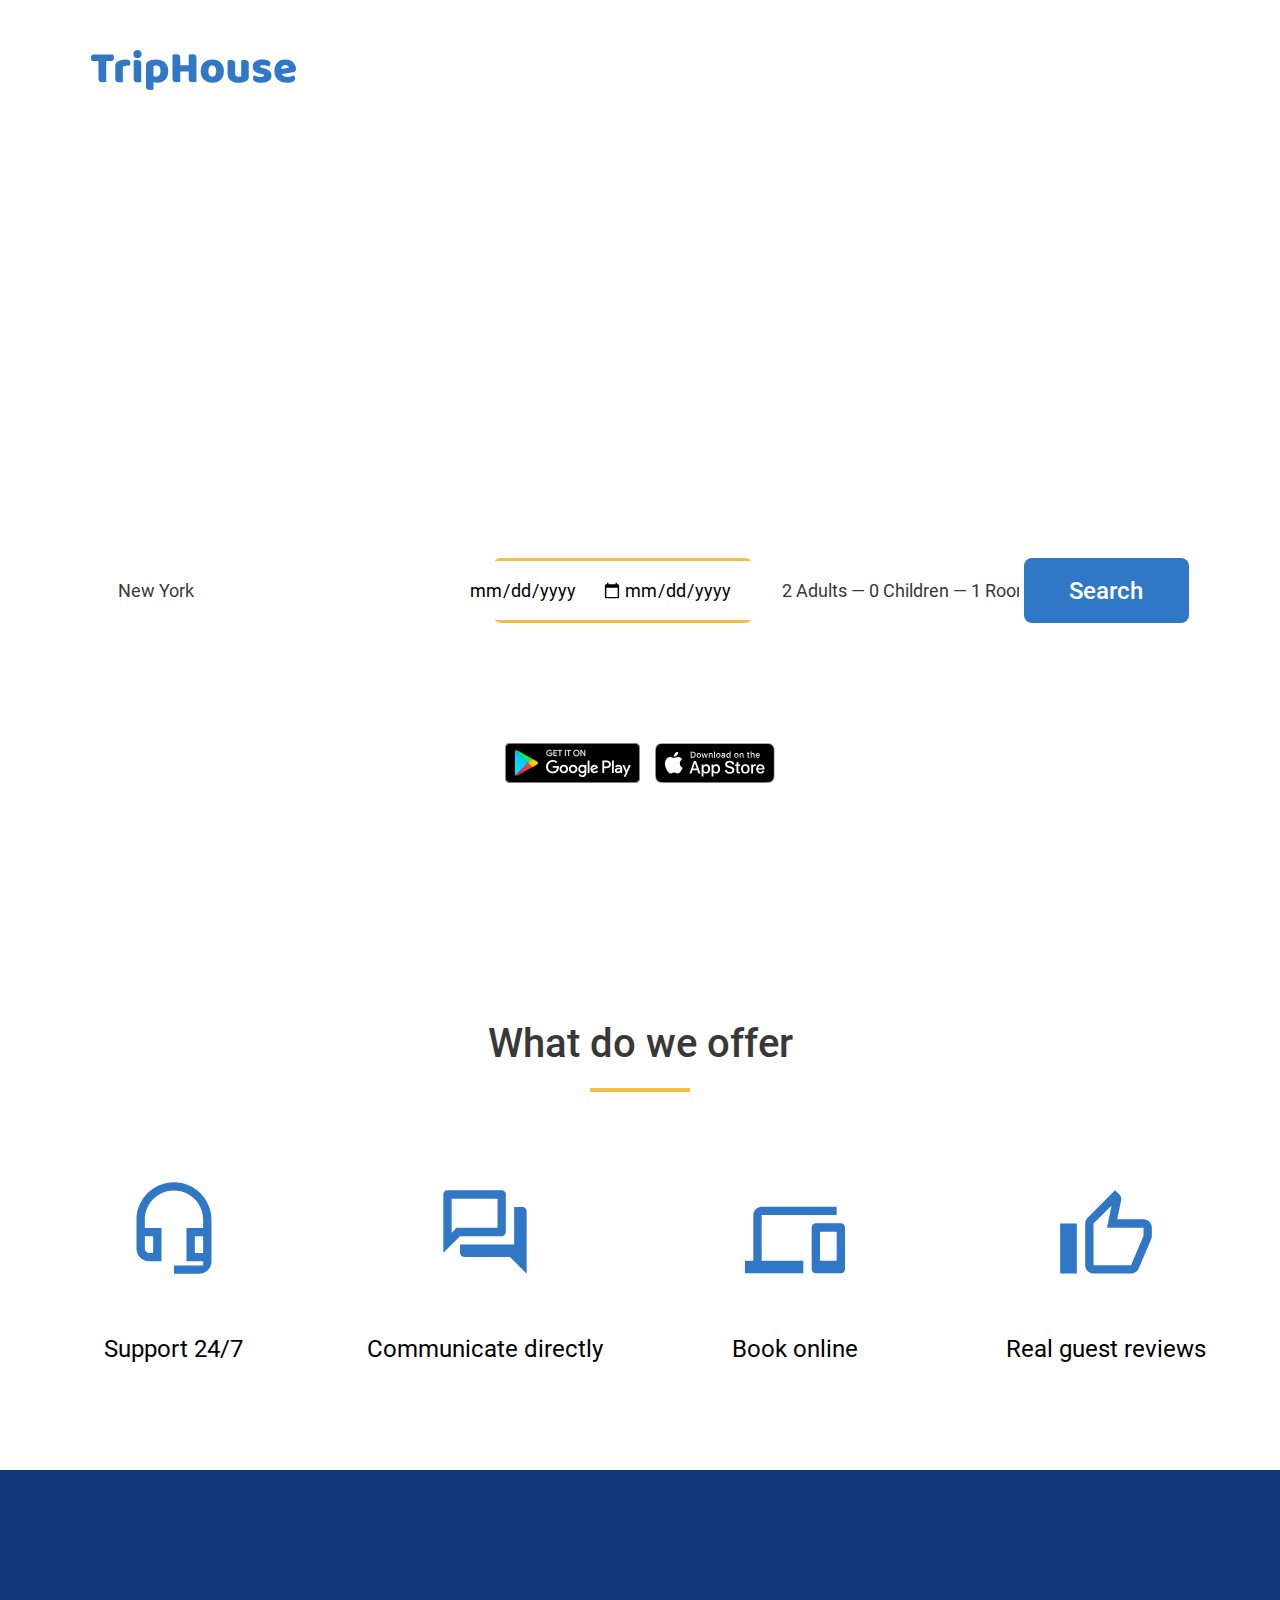
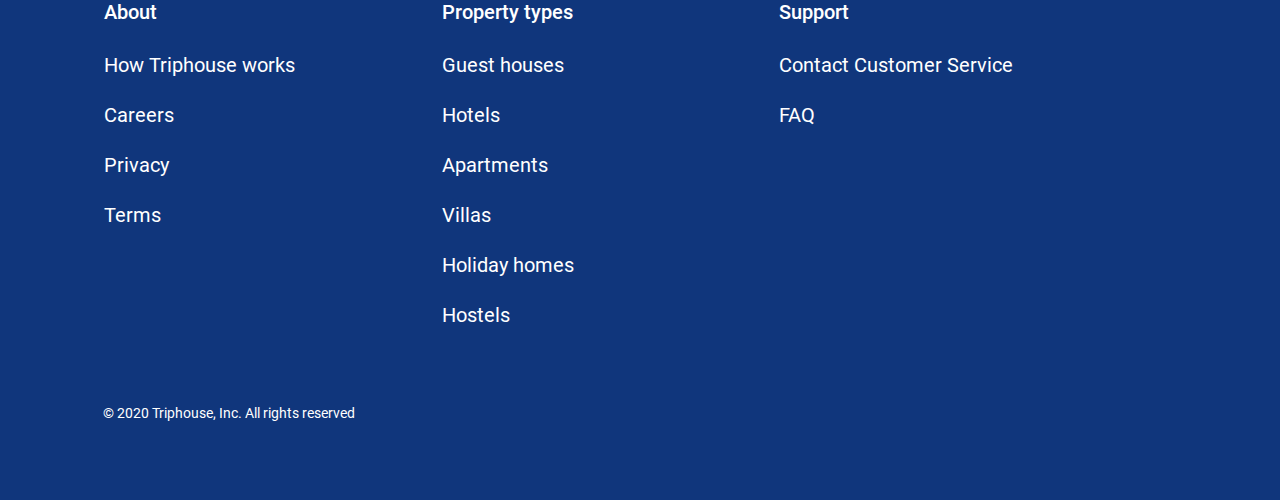
==== index.html @ 6b6eaf2d "lesson-8 please look at this" ====
<!doctype html>
<html lang="en" xmlns="http://www.w3.org/1999/html">
<head>
    <meta charset="UTF-8">
    <meta name="Viewport" content="width=device-width, initial-scale=1">
    <title>TripHouse</title>
    <link href="Style.css" rel="stylesheet">
</head>
<body>
<svg xmlns="http://www.w3.org/2000/svg" style="position: absolute;visibility: hidden;width:0;height: 0;">
    <symbol id="logo_trip_house" viewBox="0 0 205 40">
        <path d="M0.840915 11.0236C0.634374 10.6937 0.442587 10.2437 0.265552 9.67379C0.0885173 9.10386 0 8.50394 0 7.87402C0 6.70416 0.250799 5.86427 0.752398 5.35433C1.2835 4.84439 1.96213 4.58943 2.7883 4.58943H22.0851C22.2916 4.91938 22.4834 5.36933 22.6604 5.93926C22.8375 6.50919 22.926 7.10911 22.926 7.73903C22.926 8.90889 22.6604 9.74878 22.1293 10.2587C21.6277 10.7687 20.9639 11.0236 20.1377 11.0236H15.225V31.811C14.9004 31.901 14.3841 31.991 13.6759 32.081C12.9973 32.171 12.3187 32.216 11.64 32.216C10.9614 32.216 10.3565 32.156 9.82543 32.036C9.32383 31.946 8.896 31.766 8.54193 31.4961C8.18786 31.2261 7.9223 30.8511 7.74527 30.3712C7.56823 29.8913 7.47972 29.2613 7.47972 28.4814V11.0236H0.840915Z"
              fill="#3077C6"/>
        <path d="M31.8497 31.946C31.5546 32.036 31.0825 32.126 30.4334 32.216C29.8138 32.306 29.1646 32.351 28.486 32.351C27.8369 32.351 27.2467 32.306 26.7156 32.216C26.214 32.126 25.7862 31.946 25.4321 31.676C25.0781 31.4061 24.7978 31.0461 24.5912 30.5962C24.4142 30.1162 24.3257 29.5013 24.3257 28.7514V15.2531C24.3257 14.5632 24.4437 13.9783 24.6797 13.4983C24.9453 12.9884 25.3141 12.5384 25.7862 12.1485C26.2583 11.7585 26.8337 11.4136 27.5123 11.1136C28.2204 10.7837 28.9728 10.4987 29.7695 10.2587C30.5662 10.0187 31.3923 9.83877 32.248 9.71878C33.1036 9.5688 33.9593 9.49381 34.815 9.49381C36.2313 9.49381 37.3525 9.77878 38.1786 10.3487C39.0048 10.8886 39.4179 11.7885 39.4179 13.0484C39.4179 13.4683 39.3589 13.8883 39.2409 14.3082C39.1228 14.6982 38.9753 15.0581 38.7983 15.3881C38.1786 15.3881 37.5443 15.4181 36.8951 15.4781C36.246 15.5381 35.6116 15.628 34.992 15.748C34.3724 15.868 33.7823 16.003 33.2217 16.153C32.6906 16.273 32.2332 16.4229 31.8497 16.6029V31.946Z"
              fill="#3077C6"/>
        <path d="M42.3448 4.04949C42.3448 2.90964 42.7137 1.94976 43.4513 1.16985C44.2185 0.389951 45.2216 0 46.4609 0C47.7001 0 48.6886 0.389951 49.4262 1.16985C50.1934 1.94976 50.577 2.90964 50.577 4.04949C50.577 5.18935 50.1934 6.14923 49.4262 6.92913C48.6886 7.70904 47.7001 8.09899 46.4609 8.09899C45.2216 8.09899 44.2185 7.70904 43.4513 6.92913C42.7137 6.14923 42.3448 5.18935 42.3448 4.04949ZM50.2229 31.946C49.8983 32.006 49.4115 32.081 48.7623 32.171C48.1427 32.291 47.5084 32.351 46.8592 32.351C46.2101 32.351 45.62 32.306 45.0889 32.216C44.5873 32.126 44.1594 31.946 43.8054 31.676C43.4513 31.4061 43.171 31.0461 42.9645 30.5962C42.7874 30.1162 42.6989 29.5013 42.6989 28.7514V10.4387C43.0235 10.3787 43.4956 10.3037 44.1152 10.2137C44.7643 10.0937 45.4134 10.0337 46.0626 10.0337C46.7117 10.0337 47.2871 10.0787 47.7887 10.1687C48.3198 10.2587 48.7623 10.4387 49.1164 10.7087C49.4705 10.9786 49.736 11.3536 49.9131 11.8335C50.1196 12.2835 50.2229 12.8834 50.2229 13.6333V31.946Z"
              fill="#3077C6"/>
        <path d="M64.8825 9.44882C66.6529 9.44882 68.2905 9.68879 69.7952 10.1687C71.3296 10.6187 72.6426 11.3236 73.7343 12.2835C74.826 13.2433 75.6816 14.4582 76.3013 15.928C76.9209 17.3678 77.2307 19.0926 77.2307 21.1024C77.2307 23.0221 76.9652 24.7019 76.4341 26.1417C75.9029 27.5816 75.1506 28.7964 74.1769 29.7863C73.2032 30.7462 72.0229 31.4661 70.6362 31.946C69.2789 32.4259 67.7593 32.6659 66.0775 32.6659C64.8088 32.6659 63.6285 32.4709 62.5368 32.081V39.5501C62.2418 39.64 61.7697 39.73 61.1205 39.82C60.4714 39.94 59.8075 40 59.1289 40C58.4798 40 57.8897 39.955 57.3586 39.865C56.857 39.775 56.4291 39.5951 56.0751 39.3251C55.721 39.0551 55.4554 38.6802 55.2784 38.2002C55.1014 37.7503 55.0128 37.1504 55.0128 36.4004V14.8031C55.0128 13.9933 55.1751 13.3333 55.4997 12.8234C55.8538 12.3135 56.3259 11.8485 56.916 11.4286C57.8307 10.8286 58.9666 10.3487 60.3239 9.98875C61.6812 9.6288 63.2007 9.44882 64.8825 9.44882ZM64.9711 26.6367C68.0101 26.6367 69.5297 24.7919 69.5297 21.1024C69.5297 19.1826 69.1461 17.7578 68.379 16.8279C67.6413 15.898 66.5644 15.4331 65.1481 15.4331C64.5875 15.4331 64.0859 15.5081 63.6433 15.658C63.2007 15.778 62.8171 15.928 62.4926 16.108V26.0067C62.8466 26.1867 63.2302 26.3367 63.6433 26.4567C64.0564 26.5767 64.499 26.6367 64.9711 26.6367Z"
              fill="#3077C6"/>
        <path d="M105.466 31.811C105.141 31.901 104.625 31.991 103.917 32.081C103.238 32.171 102.56 32.216 101.881 32.216C101.202 32.216 100.598 32.156 100.066 32.036C99.5649 31.946 99.137 31.766 98.783 31.4961C98.4289 31.2261 98.1633 30.8511 97.9863 30.3712C97.8093 29.8913 97.7207 29.2613 97.7207 28.4814V21.4623H89.2231V31.811C88.8985 31.901 88.3822 31.991 87.674 32.081C86.9954 32.171 86.3168 32.216 85.6381 32.216C84.9595 32.216 84.3546 32.156 83.8235 32.036C83.3219 31.946 82.8941 31.766 82.54 31.4961C82.1859 31.2261 81.9204 30.8511 81.7434 30.3712C81.5663 29.8913 81.4778 29.2613 81.4778 28.4814V4.72441C81.8024 4.66442 82.3187 4.58943 83.0269 4.49944C83.735 4.37945 84.4136 4.31946 85.0628 4.31946C85.7414 4.31946 86.3315 4.37945 86.8331 4.49944C87.3642 4.58943 87.8068 4.7694 88.1609 5.03937C88.5149 5.30934 88.7805 5.68429 88.9575 6.16423C89.1346 6.64417 89.2231 7.27409 89.2231 8.05399V15.2531H97.7207V4.72441C98.0453 4.66442 98.5617 4.58943 99.2698 4.49944C99.9779 4.37945 100.657 4.31946 101.306 4.31946C101.984 4.31946 102.574 4.37945 103.076 4.49944C103.607 4.58943 104.05 4.7694 104.404 5.03937C104.758 5.30934 105.023 5.68429 105.2 6.16423C105.377 6.64417 105.466 7.27409 105.466 8.05399V31.811Z"
              fill="#3077C6"/>
        <path d="M132.901 21.0574C132.901 22.9171 132.621 24.5819 132.06 26.0517C131.499 27.4916 130.703 28.7064 129.67 29.6963C128.667 30.6862 127.457 31.4361 126.041 31.946C124.624 32.4559 123.046 32.7109 121.305 32.7109C119.564 32.7109 117.986 32.4409 116.569 31.901C115.153 31.3611 113.929 30.5962 112.896 29.6063C111.893 28.5864 111.111 27.3566 110.55 25.9168C109.99 24.4769 109.709 22.8571 109.709 21.0574C109.709 19.2876 109.99 17.6828 110.55 16.243C111.111 14.8031 111.893 13.5883 112.896 12.5984C113.929 11.5786 115.153 10.7986 116.569 10.2587C117.986 9.71878 119.564 9.44882 121.305 9.44882C123.046 9.44882 124.624 9.73378 126.041 10.3037C127.457 10.8436 128.667 11.6235 129.67 12.6434C130.703 13.6333 131.499 14.8481 132.06 16.288C132.621 17.7278 132.901 19.3176 132.901 21.0574ZM117.41 21.0574C117.41 22.8871 117.75 24.297 118.428 25.2868C119.136 26.2467 120.11 26.7267 121.349 26.7267C122.589 26.7267 123.533 26.2317 124.182 25.2418C124.861 24.252 125.2 22.8571 125.2 21.0574C125.2 19.2576 124.861 17.8778 124.182 16.9179C123.503 15.928 122.544 15.4331 121.305 15.4331C120.066 15.4331 119.107 15.928 118.428 16.9179C117.75 17.8778 117.41 19.2576 117.41 21.0574Z"
              fill="#3077C6"/>
        <path d="M136.572 10.4387C136.867 10.3487 137.324 10.2587 137.944 10.1687C138.593 10.0787 139.257 10.0337 139.935 10.0337C140.584 10.0337 141.16 10.0787 141.661 10.1687C142.192 10.2587 142.635 10.4387 142.989 10.7087C143.343 10.9786 143.609 11.3536 143.786 11.8335C143.992 12.2835 144.096 12.8834 144.096 13.6333V23.3071C144.096 24.5369 144.391 25.4218 144.981 25.9618C145.571 26.4717 146.426 26.7267 147.548 26.7267C148.226 26.7267 148.772 26.6667 149.185 26.5467C149.628 26.4267 149.967 26.3067 150.203 26.1867V10.4387C150.498 10.3487 150.956 10.2587 151.575 10.1687C152.224 10.0787 152.888 10.0337 153.567 10.0337C154.216 10.0337 154.791 10.0787 155.293 10.1687C155.824 10.2587 156.267 10.4387 156.621 10.7087C156.975 10.9786 157.24 11.3536 157.417 11.8335C157.624 12.2835 157.727 12.8834 157.727 13.6333V27.3116C157.727 28.8114 157.108 29.9363 155.868 30.6862C154.836 31.3461 153.596 31.841 152.151 32.171C150.734 32.5309 149.185 32.7109 147.503 32.7109C145.91 32.7109 144.435 32.5309 143.078 32.171C141.75 31.811 140.599 31.2561 139.625 30.5062C138.652 29.7563 137.899 28.7964 137.368 27.6265C136.837 26.4267 136.572 24.9869 136.572 23.3071V10.4387Z"
              fill="#3077C6"/>
        <path d="M180.478 25.4668C180.478 27.7465 179.637 29.5313 177.955 30.8211C176.273 32.111 173.794 32.7559 170.519 32.7559C169.28 32.7559 168.129 32.6659 167.067 32.4859C166.005 32.306 165.09 32.036 164.323 31.676C163.586 31.2861 162.995 30.8061 162.553 30.2362C162.14 29.6663 161.933 28.9914 161.933 28.2115C161.933 27.4916 162.081 26.8916 162.376 26.4117C162.671 25.9018 163.025 25.4818 163.438 25.1519C164.294 25.6318 165.267 26.0667 166.359 26.4567C167.48 26.8166 168.764 26.9966 170.21 26.9966C171.124 26.9966 171.818 26.8616 172.29 26.5917C172.791 26.3217 173.042 25.9618 173.042 25.5118C173.042 25.0919 172.865 24.7619 172.511 24.5219C172.157 24.282 171.567 24.087 170.741 23.937L169.413 23.667C166.846 23.1571 164.928 22.3622 163.659 21.2823C162.42 20.1725 161.8 18.5977 161.8 16.5579C161.8 15.4481 162.036 14.4432 162.509 13.5433C162.981 12.6434 163.645 11.8935 164.5 11.2936C165.356 10.6937 166.374 10.2287 167.554 9.89876C168.764 9.5688 170.092 9.40382 171.537 9.40382C172.629 9.40382 173.647 9.49381 174.591 9.67379C175.565 9.82377 176.406 10.0637 177.114 10.3937C177.822 10.7237 178.383 11.1586 178.796 11.6985C179.209 12.2085 179.415 12.8234 179.415 13.5433C179.415 14.2332 179.283 14.8331 179.017 15.3431C178.781 15.823 178.471 16.228 178.088 16.5579C177.852 16.4079 177.497 16.258 177.025 16.108C176.553 15.928 176.037 15.778 175.476 15.658C174.916 15.5081 174.34 15.3881 173.75 15.2981C173.19 15.2081 172.673 15.1631 172.201 15.1631C171.227 15.1631 170.475 15.2831 169.944 15.5231C169.413 15.733 169.147 16.078 169.147 16.5579C169.147 16.8879 169.295 17.1579 169.59 17.3678C169.885 17.5778 170.446 17.7728 171.272 17.9528L172.644 18.2677C175.476 18.9276 177.483 19.8425 178.663 21.0124C179.873 22.1522 180.478 23.637 180.478 25.4668Z"
              fill="#3077C6"/>
        <path d="M195.706 32.7109C193.965 32.7109 192.342 32.4709 190.837 31.991C189.362 31.4811 188.064 30.7312 186.942 29.7413C185.851 28.7514 184.98 27.5066 184.331 26.0067C183.712 24.5069 183.402 22.7522 183.402 20.7424C183.402 18.7627 183.712 17.0679 184.331 15.658C184.98 14.2182 185.821 13.0484 186.854 12.1485C187.887 11.2186 189.067 10.5437 190.395 10.1237C191.722 9.67379 193.08 9.44882 194.466 9.44882C196.03 9.44882 197.447 9.68879 198.715 10.1687C200.014 10.6487 201.12 11.3086 202.035 12.1485C202.979 12.9884 203.702 13.9933 204.203 15.1631C204.734 16.333 205 17.6078 205 18.9876C205 20.0075 204.72 20.7874 204.159 21.3273C203.598 21.8673 202.817 22.2122 201.813 22.3622L190.881 24.027C191.206 25.0169 191.87 25.7668 192.873 26.2767C193.876 26.7567 195.027 26.9966 196.325 26.9966C197.535 26.9966 198.671 26.8466 199.733 26.5467C200.825 26.2167 201.71 25.8418 202.389 25.4218C202.861 25.7218 203.259 26.1417 203.584 26.6817C203.908 27.2216 204.071 27.7915 204.071 28.3915C204.071 29.7413 203.451 30.7462 202.212 31.4061C201.268 31.916 200.205 32.261 199.025 32.4409C197.845 32.6209 196.738 32.7109 195.706 32.7109ZM194.466 15.0281C193.758 15.0281 193.139 15.1481 192.608 15.3881C192.106 15.628 191.693 15.943 191.368 16.333C191.044 16.6929 190.793 17.1129 190.616 17.5928C190.468 18.0427 190.38 18.5077 190.35 18.9876L197.919 17.7278C197.83 17.1279 197.506 16.5279 196.945 15.928C196.384 15.3281 195.558 15.0281 194.466 15.0281Z"
              fill="#3077C6"/>
    </symbol>
    <symbol id="night" viewBox="0 0 30 30">
        <path d="M25.6101 10.6101V4.38992H19.3899L15 0L10.6101 4.38992H4.38992V10.6101L0 15L4.38992 19.3899V25.6101H10.6101L15 30L19.3899 25.6101H25.6101V19.3899L30 15L25.6101 10.6101ZM15 22.9576C13.8196 22.9576 12.6923 22.6923 11.6844 22.2281C14.4164 20.9682 16.3263 18.2096 16.3263 15C16.3263 11.7905 14.4164 9.03183 11.6844 7.77188C12.6923 7.30769 13.8196 7.04244 15 7.04244C19.3899 7.04244 22.9576 10.6101 22.9576 15C22.9576 19.3899 19.3899 22.9576 15 22.9576Z"
              fill="white"/>
    </symbol>
    <symbol id="account_circle" viewBox="0 0 40 40">
        <path d="M20 0C8.96 0 0 8.96 0 20C0 31.04 8.96 40 20 40C31.04 40 40 31.04 40 20C40 8.96 31.04 0 20 0ZM20 6C23.32 6 26 8.68 26 12C26 15.32 23.32 18 20 18C16.68 18 14 15.32 14 12C14 8.68 16.68 6 20 6ZM20 34.4C15 34.4 10.58 31.84 8 27.96C8.06 23.98 16 21.8 20 21.8C23.98 21.8 31.94 23.98 32 27.96C29.42 31.84 25 34.4 20 34.4Z"
              fill="white"/>
    </symbol>
    <symbol id="google_play_badge" viewBox="0 0 135 40">
        <path d="M130 39.9999H5C2.25 39.9999 0 37.75 0 35V4.99999C0 2.25 2.25 0 5 0H130C132.75 0 135 2.25 135 4.99999V35C135 37.75 132.75 39.9999 130 39.9999Z"
              fill="black"/>
        <path d="M130 0.799999C132.32 0.799999 134.2 2.68 134.2 4.99999V35C134.2 37.32 132.32 39.2 130 39.2H5C2.68 39.2 0.8 37.32 0.8 35V4.99999C0.8 2.68 2.68 0.799999 5 0.799999H130ZM130 0H5C2.25 0 0 2.25 0 4.99999V35C0 37.75 2.25 39.9999 5 39.9999H130C132.75 39.9999 135 37.75 135 35V4.99999C135 2.25 132.75 0 130 0Z"
              fill="#A6A6A6"/>
        <path d="M47.4201 10.24C47.4201 11.08 47.1701 11.75 46.6701 12.24C46.1101 12.83 45.3701 13.13 44.4701 13.13C43.6001 13.13 42.8701 12.83 42.2601 12.23C41.6501 11.63 41.3501 10.88 41.3501 9.99997C41.3501 9.10996 41.6501 8.36995 42.2601 7.76994C42.8701 7.16994 43.6001 6.86993 44.4701 6.86993C44.9001 6.86993 45.3101 6.94994 45.7001 7.11994C46.0901 7.28994 46.4001 7.50994 46.6401 7.78995L46.1101 8.31995C45.7101 7.84995 45.1701 7.60994 44.4701 7.60994C43.8401 7.60994 43.2901 7.82995 42.8301 8.27995C42.3701 8.71996 42.1401 9.29996 42.1401 10.01C42.1401 10.72 42.3701 11.3 42.8301 11.74C43.2901 12.18 43.8401 12.41 44.4701 12.41C45.1401 12.41 45.7001 12.19 46.1501 11.74C46.4401 11.45 46.6101 11.04 46.6501 10.52H44.4701V9.79997H47.3801C47.4001 9.94997 47.4201 10.1 47.4201 10.24Z"
              fill="white" stroke="white" stroke-width="0.2" stroke-miterlimit="10"/>
        <path d="M52.0303 7.73994H49.3003V9.63994H51.7603V10.3599H49.3003V12.26H52.0303V13H48.5303V6.99994H52.0303V7.73994Z"
              fill="white" stroke="white" stroke-width="0.2" stroke-miterlimit="10"/>
        <path d="M55.2801 13H54.5101V7.73994H52.8301V6.99994H56.9501V7.73994H55.2701V13H55.2801Z" fill="white"
              stroke="white" stroke-width="0.2" stroke-miterlimit="10"/>
        <path d="M59.9399 13V6.99994H60.71V13H59.9399Z" fill="white" stroke="white" stroke-width="0.2"
              stroke-miterlimit="10"/>
        <path d="M64.1302 13H63.3602V7.73994H61.6802V6.99994H65.8002V7.73994H64.1202V13H64.1302Z" fill="white"
              stroke="white" stroke-width="0.2" stroke-miterlimit="10"/>
        <path d="M73.6101 12.22C73.0201 12.83 72.2901 13.13 71.4101 13.13C70.5301 13.13 69.8001 12.83 69.2101 12.22C68.6201 11.61 68.3301 10.87 68.3301 9.99997C68.3301 9.12996 68.6201 8.37995 69.2101 7.77995C69.8001 7.16994 70.5301 6.86993 71.4101 6.86993C72.2801 6.86993 73.0101 7.16994 73.6101 7.77995C74.2001 8.38995 74.5001 9.12996 74.5001 9.99997C74.4901 10.88 74.2001 11.62 73.6101 12.22ZM69.7801 11.72C70.2201 12.17 70.7701 12.39 71.4101 12.39C72.0501 12.39 72.6001 12.17 73.0401 11.72C73.4801 11.27 73.7101 10.7 73.7101 9.99997C73.7101 9.29996 73.4901 8.72996 73.0401 8.27995C72.6001 7.82995 72.0501 7.60994 71.4101 7.60994C70.7701 7.60994 70.2201 7.82995 69.7801 8.27995C69.3401 8.72996 69.1101 9.29996 69.1101 9.99997C69.1101 10.7 69.3401 11.27 69.7801 11.72Z"
              fill="white" stroke="white" stroke-width="0.2" stroke-miterlimit="10"/>
        <path d="M75.5801 13V6.99994H76.5201L79.4401 11.6699H79.4701L79.4401 10.5099V6.99994H80.2101V13H79.4101L76.3601 8.10994H76.3301L76.3601 9.26994V13H75.5801Z"
              fill="white" stroke="white" stroke-width="0.2" stroke-miterlimit="10"/>
        <path d="M68.14 21.75C65.79 21.75 63.87 23.54 63.87 26C63.87 28.4501 65.79 30.2501 68.14 30.2501C70.49 30.2501 72.41 28.4501 72.41 26C72.41 23.54 70.49 21.75 68.14 21.75ZM68.14 28.5801C66.85 28.5801 65.74 27.5201 65.74 26C65.74 24.47 66.85 23.42 68.14 23.42C69.43 23.42 70.54 24.47 70.54 26C70.54 27.5201 69.42 28.5801 68.14 28.5801ZM58.82 21.75C56.47 21.75 54.55 23.54 54.55 26C54.55 28.4501 56.47 30.2501 58.82 30.2501C61.17 30.2501 63.09 28.4501 63.09 26C63.09 23.54 61.17 21.75 58.82 21.75ZM58.82 28.5801C57.53 28.5801 56.42 27.5201 56.42 26C56.42 24.47 57.53 23.42 58.82 23.42C60.11 23.42 61.22 24.47 61.22 26C61.22 27.5201 60.11 28.5801 58.82 28.5801ZM47.74 23.06V24.86H52.06C51.93 25.87 51.59 26.62 51.08 27.13C50.45 27.7601 49.47 28.4501 47.75 28.4501C45.09 28.4501 43.01 26.31 43.01 23.65C43.01 20.99 45.09 18.85 47.75 18.85C49.18 18.85 50.23 19.41 51 20.14L52.27 18.87C51.19 17.84 49.76 17.05 47.74 17.05C44.1 17.05 41.04 20.01 41.04 23.66C41.04 27.3 44.1 30.2701 47.74 30.2701C49.71 30.2701 51.19 29.6301 52.35 28.4201C53.54 27.23 53.91 25.55 53.91 24.2C53.91 23.78 53.88 23.39 53.81 23.07H47.74V23.06ZM93.05 24.46C92.7 23.51 91.62 21.75 89.41 21.75C87.22 21.75 85.4 23.47 85.4 26C85.4 28.3801 87.2 30.2501 89.62 30.2501C91.57 30.2501 92.7 29.0601 93.16 28.3701L91.71 27.4001C91.23 28.1101 90.57 28.5801 89.62 28.5801C88.67 28.5801 87.99 28.1401 87.56 27.29L93.25 24.94L93.05 24.46ZM87.25 25.88C87.2 24.24 88.52 23.4 89.47 23.4C90.21 23.4 90.84 23.77 91.05 24.3L87.25 25.88ZM82.63 30.0001H84.5V17.5H82.63V30.0001ZM79.57 22.7H79.5C79.08 22.2 78.28 21.75 77.26 21.75C75.13 21.75 73.18 23.62 73.18 26.02C73.18 28.4001 75.13 30.2601 77.26 30.2601C78.27 30.2601 79.08 29.8101 79.5 29.2901H79.56V29.9001C79.56 31.5301 78.69 32.4001 77.29 32.4001C76.15 32.4001 75.44 31.5801 75.15 30.8901L73.52 31.5701C73.99 32.7001 75.23 34.0801 77.29 34.0801C79.48 34.0801 81.33 32.7901 81.33 29.6501V22.01H79.56V22.7H79.57ZM77.42 28.5801C76.13 28.5801 75.05 27.5001 75.05 26.02C75.05 24.52 76.13 23.43 77.42 23.43C78.69 23.43 79.69 24.53 79.69 26.02C79.7 27.5001 78.7 28.5801 77.42 28.5801ZM101.81 17.5H97.34V30.0001H99.21V25.26H101.82C103.89 25.26 105.92 23.76 105.92 21.38C105.92 19 103.87 17.5 101.81 17.5ZM101.85 23.52H99.2V19.23H101.85C103.25 19.23 104.04 20.39 104.04 21.37C104.04 22.35 103.25 23.52 101.85 23.52ZM113.39 21.73C112.04 21.73 110.64 22.33 110.06 23.64L111.72 24.33C112.07 23.64 112.73 23.41 113.42 23.41C114.38 23.41 115.37 23.99 115.38 25.02V25.15C115.04 24.96 114.32 24.67 113.43 24.67C111.64 24.67 109.83 25.65 109.83 27.48C109.83 29.1501 111.29 30.2301 112.93 30.2301C114.18 30.2301 114.88 29.6701 115.31 29.0101H115.37V29.9801H117.17V25.19C117.18 22.97 115.52 21.73 113.39 21.73ZM113.16 28.5801C112.55 28.5801 111.7 28.2701 111.7 27.5201C111.7 26.56 112.76 26.19 113.68 26.19C114.5 26.19 114.89 26.37 115.38 26.61C115.24 27.7601 114.24 28.5801 113.16 28.5801ZM123.74 22L121.6 27.42H121.54L119.32 22H117.31L120.64 29.5801L118.74 33.7901H120.69L125.82 22H123.74ZM106.94 30.0001H108.81V17.5H106.94V30.0001Z"
              fill="white"/>
        <path d="M10.4395 7.54003C10.1495 7.85003 9.97949 8.33003 9.97949 8.94003V31.06C9.97949 31.68 10.1495 32.16 10.4395 32.46L10.5095 32.53L22.8995 20.15V20V19.85L10.5095 7.47003L10.4395 7.54003Z"
              fill="url(#paint0_linear)"/>
        <path d="M27.0299 24.28L22.8999 20.15V20V19.85L27.0299 15.72L27.1199 15.77L32.0099 18.55C33.4099 19.34 33.4099 20.64 32.0099 21.44L27.1199 24.22L27.0299 24.28Z"
              fill="url(#paint1_linear)"/>
        <path d="M27.1199 24.22L22.8999 20L10.4399 32.46C10.8999 32.95 11.6599 33.01 12.5199 32.52L27.1199 24.22Z"
              fill="url(#paint2_linear)"/>
        <path d="M27.1197 15.78L12.5097 7.48002C11.6497 6.99002 10.8897 7.05002 10.4297 7.54002L22.8997 20L27.1197 15.78Z"
              fill="url(#paint3_linear)"/>
        <path opacity="0.2"
              d="M27.0294 24.13L12.5095 32.38C11.6995 32.84 10.9695 32.81 10.5095 32.39L10.4395 32.46L10.5095 32.53C10.9795 32.95 11.6995 32.98 12.5095 32.52L27.1194 24.22L27.0294 24.13Z"
              fill="black"/>
        <path opacity="0.12"
              d="M10.4395 32.3202C10.1495 32.0102 9.97949 31.5302 9.97949 30.9202V31.0702C9.97949 31.6902 10.1495 32.1702 10.4395 32.4702L10.5095 32.4002L10.4395 32.3202Z"
              fill="black"/>
        <path opacity="0.12"
              d="M32.0095 21.3L27.0195 24.1301L27.1095 24.2201L31.9995 21.44C32.6995 21.04 33.0495 20.52 33.0495 20C32.9995 20.47 32.6495 20.94 32.0095 21.3Z"
              fill="black"/>
        <path opacity="0.25"
              d="M12.5097 7.61994L32.0097 18.7C32.6397 19.06 32.9998 19.52 33.0598 20C33.0598 19.48 32.7097 18.95 32.0097 18.56L12.5097 7.47994C11.1097 6.68994 9.96973 7.34994 9.96973 8.94994V9.09994C9.96973 7.48994 11.1197 6.82994 12.5097 7.61994Z"
              fill="white"/>
        <defs>
            <linearGradient id="paint0_linear" x1="21.7992" y1="8.70973" x2="5.01689" y2="25.4922"
                            gradientUnits="userSpaceOnUse">
                <stop stop-color="#00A0FF"/>
                <stop offset="0.00657445" stop-color="#00A1FF"/>
                <stop offset="0.2601" stop-color="#00BEFF"/>
                <stop offset="0.5122" stop-color="#00D2FF"/>
                <stop offset="0.7604" stop-color="#00DFFF"/>
                <stop offset="1" stop-color="#00E3FF"/>
            </linearGradient>
            <linearGradient id="paint1_linear" x1="33.8343" y1="20.0014" x2="9.63744" y2="20.0014"
                            gradientUnits="userSpaceOnUse">
                <stop stop-color="#FFE000"/>
                <stop offset="0.4087" stop-color="#FFBD00"/>
                <stop offset="0.7754" stop-color="#FFA500"/>
                <stop offset="1" stop-color="#FF9C00"/>
            </linearGradient>
            <linearGradient id="paint2_linear" x1="24.8269" y1="22.2961" x2="2.06869" y2="45.0544"
                            gradientUnits="userSpaceOnUse">
                <stop stop-color="#FF3A44"/>
                <stop offset="1" stop-color="#C31162"/>
            </linearGradient>
            <linearGradient id="paint3_linear" x1="7.29699" y1="0.176234" x2="17.4596" y2="10.3387"
                            gradientUnits="userSpaceOnUse">
                <stop stop-color="#32A071"/>
                <stop offset="0.0685" stop-color="#2DA771"/>
                <stop offset="0.4762" stop-color="#15CF74"/>
                <stop offset="0.8009" stop-color="#06E775"/>
                <stop offset="1" stop-color="#00F076"/>
            </linearGradient>
        </defs>
    </symbol>
    <symbol id="app_store_badge" viewBox="0 0 120 40">
        <path d="M110.135 0.00013H9.53468C9.16798 0.00013 8.80568 0.00013 8.43995 0.00212999C8.1338 0.00412999 7.83009 0.00993997 7.521 0.01483C6.84951 0.0227317 6.17961 0.081806 5.5171 0.191539C4.85552 0.303662 4.21467 0.515044 3.61622 0.818537C3.0185 1.1246 2.47234 1.52229 1.99757 1.99719C1.5203 2.47076 1.12246 3.01814 0.81935 3.61828C0.5154 4.21723 0.30464 4.85905 0.19435 5.52159C0.0830109 6.1833 0.0230984 6.85263 0.01515 7.52359C0.00587 7.83018 0.00489 8.1378 0 8.44444V31.5586C0.00489 31.8691 0.00587 32.1699 0.01515 32.4805C0.0231008 33.1514 0.0830134 33.8207 0.19435 34.4824C0.304336 35.1453 0.515108 35.7875 0.81935 36.3867C1.12233 36.9849 1.52022 37.5301 1.99757 38.001C2.47054 38.478 3.01705 38.876 3.61622 39.1797C4.21467 39.484 4.85545 39.6967 5.5171 39.8105C6.17972 39.9194 6.84956 39.9785 7.521 39.9873C7.83009 39.9941 8.1338 39.998 8.43995 39.998C8.80567 40 9.168 40 9.53468 40H110.135C110.494 40 110.859 40 111.219 39.998C111.523 39.998 111.836 39.9941 112.141 39.9873C112.811 39.9789 113.479 39.9198 114.141 39.8105C114.804 39.6959 115.448 39.4833 116.049 39.1797C116.647 38.8758 117.193 38.4779 117.666 38.001C118.142 37.5282 118.541 36.9835 118.848 36.3867C119.15 35.7871 119.358 35.145 119.467 34.4824C119.578 33.8207 119.64 33.1515 119.652 32.4805C119.656 32.1699 119.656 31.8691 119.656 31.5586C119.664 31.1953 119.664 30.834 119.664 30.4648V9.53623C119.664 9.17002 119.664 8.80674 119.656 8.44444C119.656 8.1378 119.656 7.83018 119.652 7.52355C119.64 6.85253 119.578 6.18335 119.467 5.52155C119.358 4.8594 119.149 4.21762 118.848 3.61824C118.23 2.41532 117.252 1.43615 116.049 0.818447C115.448 0.515696 114.804 0.304369 114.141 0.191449C113.48 0.0812325 112.811 0.0221377 112.141 0.01469C111.836 0.00980997 111.523 0.00394999 111.219 0.00199999C110.859 0 110.494 0 110.135 0V0.00013Z"
              fill="#A6A6A6"/>
        <path d="M8.44487 39.1251C8.14019 39.1251 7.84287 39.1212 7.54058 39.1144C6.91436 39.1062 6.28961 39.0517 5.67144 38.9513C5.09503 38.852 4.53664 38.6673 4.0147 38.4034C3.49754 38.1416 3.02585 37.7983 2.6177 37.3868C2.20364 36.98 1.85891 36.5083 1.59719 35.9903C1.33258 35.4689 1.14945 34.91 1.05419 34.3331C0.951311 33.7132 0.895651 33.0864 0.887687 32.4581C0.881347 32.2472 0.873047 31.545 0.873047 31.545V8.44448C0.873047 8.44448 0.881887 7.75307 0.887737 7.54994C0.895363 6.92262 0.950699 6.29679 1.05327 5.67787C1.14871 5.09939 1.33197 4.53889 1.59673 4.01578C1.85749 3.49809 2.2003 3.02601 2.61187 2.61783C3.02297 2.20577 3.49617 1.86075 4.01421 1.59536C4.53495 1.33225 5.09228 1.14888 5.66753 1.05142C6.28773 0.949989 6.91465 0.895149 7.54304 0.887363L8.44536 0.875153H111.214L112.127 0.887853C112.75 0.895252 113.371 0.949602 113.985 1.05044C114.566 1.14913 115.13 1.33377 115.656 1.59829C116.694 2.13314 117.539 2.97931 118.071 4.01822C118.332 4.53772 118.512 5.09365 118.607 5.66713C118.71 6.29113 118.768 6.92188 118.78 7.55434C118.783 7.83754 118.783 8.14174 118.783 8.44448C118.791 8.81947 118.791 9.1764 118.791 9.53626V30.4649C118.791 30.8282 118.791 31.1827 118.783 31.5401C118.783 31.8653 118.783 32.1632 118.779 32.4698C118.768 33.091 118.711 33.7104 118.608 34.3233C118.515 34.9043 118.333 35.4676 118.068 35.9933C117.805 36.5057 117.462 36.9733 117.053 37.379C116.644 37.7928 116.172 38.138 115.653 38.4015C115.128 38.6675 114.566 38.8528 113.985 38.9513C113.367 39.0522 112.743 39.1067 112.116 39.1144C111.823 39.1212 111.517 39.1251 111.219 39.1251L110.135 39.1271L8.44487 39.1251Z"
              fill="black"/>
        <path d="M24.769 20.3006C24.7797 19.466 25.0014 18.6476 25.4135 17.9216C25.8255 17.1957 26.4145 16.5857 27.1256 16.1486C26.6738 15.5034 26.0779 14.9724 25.385 14.5979C24.6922 14.2233 23.9216 14.0155 23.1344 13.9909C21.4552 13.8146 19.8272 14.9957 18.9715 14.9957C18.0992 14.9957 16.7817 14.0084 15.363 14.0376C14.4453 14.0672 13.551 14.3341 12.7671 14.8121C11.9832 15.2902 11.3365 15.9631 10.8901 16.7654C8.95607 20.1139 10.3987 25.035 12.2513 27.7416C13.1782 29.0669 14.2615 30.5474 15.6789 30.4949C17.066 30.4374 17.584 29.6104 19.2583 29.6104C20.9171 29.6104 21.4031 30.4949 22.8493 30.4615C24.3377 30.4373 25.2754 29.1303 26.1698 27.7924C26.8358 26.848 27.3483 25.8043 27.6882 24.6998C26.8235 24.3341 26.0856 23.7219 25.5665 22.9396C25.0474 22.1573 24.77 21.2395 24.769 20.3006Z"
              fill="white"/>
        <path d="M22.0376 12.211C22.8491 11.2368 23.2489 9.98465 23.1521 8.72043C21.9123 8.85065 20.767 9.4432 19.9445 10.38C19.5424 10.8377 19.2344 11.3701 19.0381 11.9469C18.8419 12.5237 18.7612 13.1334 18.8008 13.7414C19.4209 13.7478 20.0344 13.6134 20.5951 13.3483C21.1558 13.0832 21.649 12.6943 22.0376 12.211Z"
              fill="white"/>
        <path d="M42.3022 27.1397H37.5688L36.4321 30.4962H34.4272L38.9106 18.0781H40.9937L45.4771 30.4962H43.438L42.3022 27.1397ZM38.0591 25.5909H41.8111L39.9615 20.1436H39.9097L38.0591 25.5909Z"
              fill="white"/>
        <path d="M55.1597 25.9698C55.1597 28.7833 53.6538 30.5909 51.3814 30.5909C50.8057 30.621 50.2332 30.4884 49.7294 30.2083C49.2256 29.9282 48.8109 29.5118 48.5327 29.0069H48.4897V33.4913H46.6313V21.4425H48.4302V22.9483H48.4644C48.7553 22.4459 49.1771 22.0317 49.6847 21.7498C50.1923 21.468 50.7669 21.329 51.3472 21.3477C53.645 21.3477 55.1597 23.1642 55.1597 25.9698ZM53.2495 25.9698C53.2495 24.1368 52.3022 22.9317 50.8569 22.9317C49.437 22.9317 48.4819 24.1622 48.4819 25.9698C48.4819 27.7941 49.437 29.0157 50.8569 29.0157C52.3023 29.0157 53.2495 27.8194 53.2495 25.9698Z"
              fill="white"/>
        <path d="M65.1245 25.9698C65.1245 28.7833 63.6187 30.5909 61.3462 30.5909C60.7706 30.621 60.1981 30.4884 59.6943 30.2083C59.1905 29.9282 58.7758 29.5118 58.4976 29.0069H58.4546V33.4913H56.5962V21.4425H58.395V22.9483H58.4292C58.7201 22.4459 59.1419 22.0317 59.6495 21.7498C60.1571 21.468 60.7317 21.329 61.312 21.3477C63.6099 21.3477 65.1245 23.1641 65.1245 25.9698ZM63.2144 25.9698C63.2144 24.1368 62.2671 22.9317 60.8218 22.9317C59.4019 22.9317 58.4468 24.1622 58.4468 25.9698C58.4468 27.7941 59.4019 29.0157 60.8218 29.0157C62.2671 29.0157 63.2144 27.8194 63.2144 25.9698H63.2144Z"
              fill="white"/>
        <path d="M71.7105 27.0362C71.8482 28.2676 73.0445 29.0761 74.6792 29.0761C76.2456 29.0761 77.3726 28.2676 77.3726 27.1572C77.3726 26.1933 76.6929 25.6162 75.0835 25.2207L73.4742 24.833C71.1939 24.2822 70.1353 23.2158 70.1353 21.4853C70.1353 19.3428 72.0025 17.8711 74.6538 17.8711C77.2778 17.8711 79.0767 19.3428 79.1372 21.4853H77.2612C77.1489 20.2461 76.1245 19.498 74.6274 19.498C73.1304 19.498 72.106 20.2549 72.106 21.3564C72.106 22.2344 72.7603 22.751 74.3608 23.1464L75.729 23.4824C78.2768 24.0849 79.3354 25.1084 79.3354 26.9247C79.3354 29.248 77.4849 30.703 74.5415 30.703C71.7876 30.703 69.9282 29.2822 69.8081 27.0361L71.7105 27.0362Z"
              fill="white"/>
        <path d="M83.3462 19.3V21.4426H85.0679V22.9142H83.3462V27.9054C83.3462 28.6808 83.6909 29.0422 84.4478 29.0422C84.6521 29.0386 84.8562 29.0242 85.0591 28.9992V30.462C84.7188 30.5256 84.373 30.5544 84.0269 30.548C82.1939 30.548 81.479 29.8595 81.479 28.1036V22.9142H80.1626V21.4426H81.479V19.3H83.3462Z"
              fill="white"/>
        <path d="M86.0649 25.9699C86.0649 23.1212 87.7427 21.3312 90.3589 21.3312C92.9839 21.3312 94.6538 23.1212 94.6538 25.9699C94.6538 28.8263 92.9927 30.6086 90.3589 30.6086C87.726 30.6086 86.0649 28.8263 86.0649 25.9699ZM92.7602 25.9699C92.7602 24.0158 91.8647 22.8625 90.3589 22.8625C88.853 22.8625 87.9585 24.0246 87.9585 25.9699C87.9585 27.9318 88.853 29.0763 90.3589 29.0763C91.8647 29.0763 92.7602 27.9318 92.7602 25.9699H92.7602Z"
              fill="white"/>
        <path d="M96.186 21.4425H97.9585V22.9835H98.0015C98.1214 22.5022 98.4034 22.0769 98.8 21.779C99.1966 21.4811 99.6836 21.3288 100.179 21.3477C100.393 21.347 100.607 21.3702 100.816 21.4171V23.1554C100.546 23.0727 100.264 23.0348 99.981 23.0431C99.711 23.0321 99.4418 23.0797 99.192 23.1826C98.9422 23.2855 98.7175 23.4412 98.5336 23.6391C98.3496 23.837 98.2106 24.0724 98.1262 24.329C98.0418 24.5857 98.0139 24.8576 98.0444 25.1261V30.4962H96.186L96.186 21.4425Z"
              fill="white"/>
        <path d="M109.384 27.837C109.134 29.4805 107.534 30.6084 105.486 30.6084C102.852 30.6084 101.217 28.8438 101.217 26.0128C101.217 23.173 102.861 21.3312 105.408 21.3312C107.913 21.3312 109.488 23.0519 109.488 25.797V26.4337H103.093V26.546C103.064 26.8792 103.105 27.2149 103.216 27.5307C103.326 27.8465 103.502 28.1353 103.732 28.3779C103.963 28.6204 104.242 28.8112 104.552 28.9375C104.861 29.0638 105.195 29.1227 105.529 29.1104C105.968 29.1516 106.409 29.0499 106.785 28.8204C107.162 28.591 107.455 28.2461 107.62 27.837L109.384 27.837ZM103.102 25.1349H107.628C107.645 24.8353 107.6 24.5355 107.495 24.2543C107.39 23.9731 107.229 23.7165 107.02 23.5008C106.812 23.285 106.561 23.1147 106.283 23.0005C106.006 22.8862 105.708 22.8306 105.408 22.8371C105.105 22.8352 104.805 22.8934 104.525 23.0081C104.245 23.1229 103.99 23.2919 103.776 23.5056C103.562 23.7192 103.392 23.9732 103.276 24.2528C103.16 24.5325 103.101 24.8323 103.102 25.1349V25.1349Z"
              fill="white"/>
        <path d="M37.8262 8.73117C38.2158 8.70321 38.6068 8.76207 38.9709 8.9035C39.335 9.04493 39.6632 9.26541 39.9318 9.54903C40.2004 9.83265 40.4027 10.1723 40.5241 10.5436C40.6455 10.9149 40.683 11.3085 40.6338 11.696C40.6338 13.6022 39.6036 14.6979 37.8262 14.6979H35.6709V8.73117H37.8262ZM36.5977 13.8541H37.7227C38.0011 13.8707 38.2797 13.8251 38.5382 13.7205C38.7968 13.6159 39.0287 13.4549 39.2172 13.2494C39.4057 13.0438 39.546 12.7988 39.6279 12.5322C39.7097 12.2656 39.7311 11.9841 39.6905 11.7081C39.7282 11.4333 39.7046 11.1535 39.6215 10.8889C39.5384 10.6242 39.3977 10.3812 39.2097 10.1773C39.0216 9.97336 38.7908 9.81355 38.5337 9.70931C38.2766 9.60508 37.9997 9.559 37.7227 9.57437H36.5977V13.8541Z"
              fill="white"/>
        <path d="M41.6809 12.4444C41.6526 12.1485 41.6865 11.8499 41.7803 11.5678C41.8742 11.2858 42.0259 11.0264 42.2259 10.8065C42.4258 10.5865 42.6695 10.4107 42.9414 10.2904C43.2132 10.1702 43.5072 10.108 43.8045 10.108C44.1017 10.108 44.3957 10.1702 44.6676 10.2904C44.9394 10.4107 45.1831 10.5865 45.3831 10.8065C45.583 11.0264 45.7348 11.2858 45.8286 11.5678C45.9225 11.8499 45.9563 12.1485 45.928 12.4444C45.9569 12.7406 45.9234 13.0396 45.8298 13.3221C45.7362 13.6046 45.5846 13.8644 45.3846 14.0848C45.1846 14.3052 44.9407 14.4814 44.6686 14.6019C44.3964 14.7224 44.1021 14.7847 43.8045 14.7847C43.5069 14.7847 43.2125 14.7224 42.9404 14.6019C42.6683 14.4814 42.4244 14.3052 42.2244 14.0848C42.0244 13.8644 41.8727 13.6046 41.7791 13.3221C41.6855 13.0396 41.6521 12.7406 41.6809 12.4444ZM45.0139 12.4444C45.0139 11.4683 44.5755 10.8975 43.8059 10.8975C43.0335 10.8975 42.5989 11.4683 42.5989 12.4444C42.5989 13.4283 43.0335 13.9947 43.8059 13.9947C44.5755 13.9946 45.0139 13.4243 45.0139 12.4444H45.0139Z"
              fill="white"/>
        <path d="M51.5732 14.6978H50.6514L49.7207 11.3814H49.6504L48.7236 14.6978H47.8105L46.5693 10.1949H47.4707L48.2773 13.6309H48.3438L49.2695 10.1949H50.1221L51.0479 13.6309H51.1182L51.9209 10.1949H52.8096L51.5732 14.6978Z"
              fill="white"/>
        <path d="M53.8535 10.1949H54.709V10.9102H54.7754C54.8881 10.6533 55.0781 10.4379 55.3189 10.2941C55.5598 10.1503 55.8396 10.0852 56.1192 10.108C56.3383 10.0915 56.5583 10.1245 56.7629 10.2046C56.9675 10.2847 57.1514 10.4098 57.3011 10.5707C57.4508 10.7315 57.5624 10.924 57.6276 11.1338C57.6928 11.3437 57.7099 11.5655 57.6778 11.7828V14.6979H56.7891V12.006C56.7891 11.2823 56.4746 10.9225 55.8174 10.9225C55.6686 10.9155 55.5201 10.9408 55.3821 10.9967C55.244 11.0525 55.1197 11.1375 55.0176 11.2459C54.9154 11.3543 54.8379 11.4835 54.7904 11.6246C54.7429 11.7658 54.7264 11.9155 54.7422 12.0636V14.6979H53.8535L53.8535 10.1949Z"
              fill="white"/>
        <path d="M59.0938 8.4371H59.9824V14.6979H59.0938V8.4371Z" fill="white"/>
        <path d="M61.218 12.4443C61.1897 12.1484 61.2236 11.8498 61.3175 11.5677C61.4113 11.2856 61.5631 11.0263 61.7631 10.8063C61.963 10.5863 62.2068 10.4105 62.4786 10.2902C62.7505 10.17 63.0445 10.1078 63.3418 10.1078C63.6391 10.1078 63.9331 10.17 64.205 10.2902C64.4768 10.4105 64.7206 10.5863 64.9205 10.8063C65.1205 11.0263 65.2723 11.2856 65.3661 11.5677C65.46 11.8498 65.4939 12.1484 65.4656 12.4443C65.4944 12.7406 65.4609 13.0396 65.3673 13.3221C65.2737 13.6046 65.122 13.8644 64.922 14.0848C64.7219 14.3052 64.478 14.4814 64.2059 14.6019C63.9338 14.7224 63.6394 14.7847 63.3418 14.7847C63.0442 14.7847 62.7498 14.7224 62.4777 14.6019C62.2056 14.4814 61.9617 14.3052 61.7616 14.0848C61.5616 13.8644 61.4099 13.6046 61.3163 13.3221C61.2227 13.0396 61.1892 12.7406 61.218 12.4443ZM64.551 12.4443C64.551 11.4682 64.1125 10.8974 63.343 10.8974C62.5706 10.8974 62.136 11.4682 62.136 12.4443C62.136 13.4282 62.5706 13.9946 63.343 13.9946C64.1125 13.9946 64.551 13.4243 64.551 12.4443H64.551Z"
              fill="white"/>
        <path d="M66.4009 13.4243C66.4009 12.6137 67.0044 12.1464 68.0757 12.08L69.2954 12.0097V11.621C69.2954 11.1454 68.981 10.8769 68.3735 10.8769C67.8774 10.8769 67.5337 11.059 67.4351 11.3774H66.5747C66.6655 10.6039 67.3931 10.1078 68.4146 10.1078C69.5435 10.1078 70.1802 10.6698 70.1802 11.621V14.6978H69.3247V14.0649H69.2544C69.1117 14.2919 68.9113 14.477 68.6737 14.6012C68.436 14.7254 68.1697 14.7844 67.9019 14.772C67.7128 14.7916 67.5218 14.7715 67.341 14.7128C67.1602 14.6541 66.9938 14.5581 66.8524 14.4312C66.711 14.3042 66.5977 14.149 66.52 13.9756C66.4422 13.8022 66.4016 13.6144 66.4009 13.4243ZM69.2954 13.0395V12.6631L68.1958 12.7334C67.5757 12.7749 67.2944 12.9858 67.2944 13.3828C67.2944 13.7881 67.646 14.0239 68.1294 14.0239C68.2711 14.0383 68.4142 14.024 68.5502 13.9819C68.6862 13.9398 68.8123 13.8708 68.9211 13.7789C69.0299 13.6871 69.1191 13.5743 69.1834 13.4473C69.2477 13.3202 69.2858 13.1816 69.2954 13.0395Z"
              fill="white"/>
        <path d="M71.3481 12.4445C71.3481 11.0216 72.0796 10.1202 73.2173 10.1202C73.4987 10.1073 73.778 10.1747 74.0225 10.3146C74.267 10.4545 74.4667 10.6611 74.5981 10.9102H74.6646V8.4371H75.5532V14.6979H74.7017V13.9864H74.6314C74.4897 14.2339 74.2831 14.438 74.0339 14.5764C73.7846 14.7149 73.5022 14.7826 73.2173 14.7721C72.0718 14.7721 71.3481 13.8707 71.3481 12.4445ZM72.2661 12.4445C72.2661 13.3995 72.7163 13.9743 73.4693 13.9743C74.2183 13.9743 74.6812 13.3913 74.6812 12.4484C74.6812 11.5099 74.2134 10.9186 73.4693 10.9186C72.7212 10.9186 72.2661 11.4972 72.2661 12.4445H72.2661Z"
              fill="white"/>
        <path d="M79.2298 12.4444C79.2015 12.1485 79.2353 11.8499 79.3292 11.5678C79.423 11.2858 79.5748 11.0264 79.7747 10.8065C79.9746 10.5865 80.2183 10.4107 80.4902 10.2904C80.762 10.1702 81.056 10.108 81.3533 10.108C81.6506 10.108 81.9446 10.1702 82.2164 10.2904C82.4883 10.4107 82.732 10.5865 82.9319 10.8065C83.1318 11.0264 83.2836 11.2858 83.3774 11.5678C83.4713 11.8499 83.5051 12.1485 83.4768 12.4444C83.5057 12.7406 83.4722 13.0396 83.3786 13.3221C83.285 13.6046 83.1334 13.8644 82.9334 14.0848C82.7334 14.3052 82.4895 14.4814 82.2174 14.6019C81.9453 14.7224 81.6509 14.7847 81.3533 14.7847C81.0557 14.7847 80.7613 14.7224 80.4892 14.6019C80.2171 14.4814 79.9732 14.3052 79.7732 14.0848C79.5732 13.8644 79.4216 13.6046 79.328 13.3221C79.2344 13.0396 79.2009 12.7406 79.2298 12.4444ZM82.5628 12.4444C82.5628 11.4683 82.1243 10.8975 81.3548 10.8975C80.5823 10.8975 80.1478 11.4683 80.1478 12.4444C80.1478 13.4283 80.5823 13.9947 81.3548 13.9947C82.1243 13.9946 82.5628 13.4243 82.5628 12.4444Z"
              fill="white"/>
        <path d="M84.6694 10.1949H85.5249V10.9102H85.5913C85.704 10.6533 85.894 10.4379 86.1349 10.2941C86.3757 10.1503 86.6555 10.0852 86.9351 10.108C87.1542 10.0915 87.3742 10.1245 87.5788 10.2046C87.7834 10.2847 87.9673 10.4098 88.117 10.5707C88.2667 10.7315 88.3783 10.924 88.4435 11.1338C88.5087 11.3437 88.5258 11.5655 88.4937 11.7828V14.6979H87.605V12.006C87.605 11.2823 87.2906 10.9225 86.6333 10.9225C86.4846 10.9155 86.3361 10.9408 86.198 10.9967C86.0599 11.0525 85.9356 11.1375 85.8335 11.2459C85.7313 11.3543 85.6539 11.4835 85.6063 11.6246C85.5588 11.7658 85.5424 11.9155 85.5581 12.0636V14.6979H84.6694V10.1949Z"
              fill="white"/>
        <path d="M93.5151 9.07385V10.2155H94.4907V10.964H93.5151V13.2794C93.5151 13.7511 93.7095 13.9576 94.1518 13.9576C94.2651 13.9573 94.3783 13.9504 94.4907 13.9371V14.6774C94.3311 14.7059 94.1694 14.7211 94.0073 14.7228C93.019 14.7228 92.6255 14.3751 92.6255 13.507V10.964H91.9106V10.2154H92.6255V9.07385H93.5151Z"
              fill="white"/>
        <path d="M95.7046 8.4371H96.5855V10.9186H96.6558C96.7739 10.6592 96.9691 10.4426 97.2148 10.2983C97.4605 10.1539 97.7447 10.0889 98.0288 10.1119C98.2467 10.1001 98.4646 10.1364 98.6669 10.2185C98.8692 10.3005 99.0509 10.4262 99.199 10.5865C99.3471 10.7469 99.458 10.9379 99.5238 11.1461C99.5896 11.3542 99.6086 11.5743 99.5796 11.7906V14.6979H98.69V12.0099C98.69 11.2906 98.355 10.9264 97.7271 10.9264C97.5744 10.9138 97.4207 10.9348 97.277 10.9879C97.1332 11.0409 97.0027 11.1248 96.8947 11.2335C96.7867 11.3422 96.7038 11.4733 96.6517 11.6174C96.5997 11.7615 96.5797 11.9153 96.5933 12.068V14.6978H95.7046L95.7046 8.4371Z"
              fill="white"/>
        <path d="M104.761 13.482C104.641 13.8935 104.379 14.2495 104.022 14.4877C103.666 14.7258 103.237 14.831 102.81 14.7847C102.514 14.7926 102.219 14.7357 101.946 14.6182C101.674 14.5007 101.43 14.3252 101.232 14.1041C101.034 13.883 100.887 13.6214 100.8 13.3376C100.713 13.0537 100.69 12.7545 100.73 12.4605C100.691 12.1656 100.715 11.8656 100.801 11.581C100.888 11.2963 101.035 11.0335 101.231 10.8104C101.428 10.5874 101.671 10.4092 101.942 10.288C102.214 10.1668 102.509 10.1054 102.806 10.1079C104.059 10.1079 104.815 10.9639 104.815 12.3779V12.688H101.635V12.7378C101.621 12.9031 101.642 13.0694 101.696 13.2262C101.751 13.3829 101.837 13.5266 101.95 13.6481C102.063 13.7695 102.2 13.8661 102.352 13.9315C102.504 13.9969 102.669 14.0297 102.835 14.0278C103.047 14.0534 103.263 14.0151 103.453 13.9179C103.644 13.8207 103.802 13.6689 103.906 13.4819L104.761 13.482ZM101.635 12.0308H103.91C103.921 11.8796 103.9 11.7278 103.849 11.5851C103.799 11.4424 103.718 11.3119 103.614 11.2021C103.51 11.0922 103.383 11.0054 103.243 10.9472C103.103 10.889 102.953 10.8608 102.801 10.8643C102.648 10.8623 102.495 10.8912 102.353 10.9491C102.21 11.0071 102.081 11.0929 101.972 11.2017C101.864 11.3104 101.778 11.4397 101.72 11.5821C101.662 11.7245 101.633 11.8771 101.635 12.0308H101.635Z"
              fill="white"/>
    </symbol>
    <symbol id="headphones_support" viewBox="0 0 76 92">
        <path d="M67.1667 54.3333V71H58.8333V54.3333H67.1667ZM17.1667 54.3333V71H13C10.7083 71 8.83333 69.125 8.83333 66.8333V54.3333H17.1667ZM38 0.166667C17.2917 0.166667 0.5 16.9583 0.5 37.6667V66.8333C0.5 73.75 6.08333 79.3333 13 79.3333H25.5V46H8.83333V37.6667C8.83333 21.5417 21.875 8.5 38 8.5C54.125 8.5 67.1667 21.5417 67.1667 37.6667V46H50.5V79.3333H67.1667V83.5H38V91.8333H63C69.9167 91.8333 75.5 86.25 75.5 79.3333V37.6667C75.5 16.9583 58.7083 0.166667 38 0.166667Z"
              fill="#3077C6"/>
    </symbol>
    <symbol id="communicate_directly" viewBox="0 0 84 84">
        <path d="M54.5002 8.66667V37.8333H13.5418L8.66683 42.7083V8.66667H54.5002ZM58.6668 0.333334H4.50016C2.2085 0.333334 0.333496 2.20833 0.333496 4.5V62.8333L17.0002 46.1667H58.6668C60.9585 46.1667 62.8335 44.2917 62.8335 42V4.5C62.8335 2.20833 60.9585 0.333334 58.6668 0.333334ZM79.5002 17H71.1668V54.5H17.0002V62.8333C17.0002 65.125 18.8752 67 21.1668 67H67.0002L83.6668 83.6667V21.1667C83.6668 18.875 81.7918 17 79.5002 17Z"
              fill="#3077C6"/>
    </symbol>
    <symbol id="book_online" viewBox="0 0 100 68">
        <path d="M16.6667 9H91.6667V0.666668H16.6667C12.0833 0.666668 8.33333 4.41667 8.33333 9V54.8333H0V67.3333H58.3333V54.8333H16.6667V9ZM95.8333 17.3333H70.8333C68.5417 17.3333 66.6667 19.2083 66.6667 21.5V63.1667C66.6667 65.4583 68.5417 67.3333 70.8333 67.3333H95.8333C98.125 67.3333 100 65.4583 100 63.1667V21.5C100 19.2083 98.125 17.3333 95.8333 17.3333ZM91.6667 54.8333H75V25.6667H91.6667V54.8333Z"
              fill="#3077C6"/>
    </symbol>
    <symbol id="like_real_guest_reviews" viewBox="0 0 92 84">
        <path d="M83.4998 29.3333H57.2082L61.1665 10.2917L61.2915 8.95833C61.2915 7.25 60.5832 5.66667 59.4582 4.54167L55.0415 0.166667L27.6248 27.625C26.0832 29.125 25.1665 31.2083 25.1665 33.5V75.1667C25.1665 79.75 28.9165 83.5 33.4998 83.5H70.9998C74.4582 83.5 77.4165 81.4167 78.6665 78.4167L91.2498 49.0417C91.6248 48.0833 91.8332 47.0833 91.8332 46V37.6667C91.8332 33.0833 88.0832 29.3333 83.4998 29.3333ZM83.4998 46L70.9998 75.1667H33.4998V33.5L51.5832 15.4167L46.9582 37.6667H83.4998V46ZM0.166504 33.5H16.8332V83.5H0.166504V33.5Z"
              fill="#3077C6"/>
    </symbol>
    <symbol id="logo_trip_house_for_footer" viewBox="0 0 98 19">
        <path d="M0.401998 5.23622C0.303262 5.07949 0.211578 4.86577 0.126947 4.59505C0.0423156 4.32433 0 4.03937 0 3.74016C0 3.18448 0.119894 2.78553 0.359683 2.54331C0.613576 2.30109 0.937996 2.17998 1.33294 2.17998H10.5577C10.6565 2.33671 10.7482 2.55043 10.8328 2.82115C10.9174 3.09186 10.9597 3.37683 10.9597 3.67604C10.9597 4.23172 10.8328 4.63067 10.5789 4.87289C10.3391 5.11511 10.0217 5.23622 9.6268 5.23622H7.27829V15.1102C7.12313 15.153 6.87629 15.1957 6.53776 15.2385C6.21334 15.2812 5.88892 15.3026 5.5645 15.3026C5.24008 15.3026 4.95093 15.2741 4.69703 15.2171C4.45724 15.1744 4.25272 15.0889 4.08346 14.9606C3.91419 14.8324 3.78725 14.6543 3.70262 14.4263C3.61799 14.1983 3.57567 13.8991 3.57567 13.5287V5.23622H0.401998Z"
              fill="white"/>
        <path d="M15.2257 15.1744C15.0846 15.2171 14.859 15.2598 14.5486 15.3026C14.2524 15.3453 13.9421 15.3667 13.6177 15.3667C13.3074 15.3667 13.0253 15.3453 12.7714 15.3026C12.5316 15.2598 12.3271 15.1744 12.1578 15.0461C11.9885 14.9179 11.8545 14.7469 11.7558 14.5332C11.6712 14.3052 11.6289 14.0131 11.6289 13.6569V7.24522C11.6289 6.91751 11.6853 6.63967 11.7981 6.4117C11.9251 6.16948 12.1014 5.95576 12.3271 5.77053C12.5528 5.5853 12.8278 5.42145 13.1522 5.27896C13.4907 5.12223 13.8504 4.98688 14.2313 4.87289C14.6121 4.75891 15.0071 4.67342 15.4161 4.61642C15.8252 4.54518 16.2342 4.50956 16.6433 4.50956C17.3203 4.50956 17.8563 4.64492 18.2513 4.91564C18.6462 5.1721 18.8437 5.59955 18.8437 6.19797C18.8437 6.39745 18.8155 6.59693 18.759 6.7964C18.7026 6.98163 18.6321 7.15261 18.5475 7.30934C18.2513 7.30934 17.948 7.32358 17.6377 7.35208C17.3274 7.38058 17.0241 7.42332 16.7279 7.48031C16.4317 7.53731 16.1496 7.60142 15.8816 7.67267C15.6277 7.72966 15.4091 7.8009 15.2257 7.88639V15.1744Z"
              fill="white"/>
        <path d="M20.2429 1.92351C20.2429 1.38208 20.4192 0.926134 20.7718 0.55568C21.1386 0.185227 21.6182 0 22.2106 0C22.803 0 23.2755 0.185227 23.6281 0.55568C23.9949 0.926134 24.1783 1.38208 24.1783 1.92351C24.1783 2.46494 23.9949 2.92089 23.6281 3.29134C23.2755 3.66179 22.803 3.84702 22.2106 3.84702C21.6182 3.84702 21.1386 3.66179 20.7718 3.29134C20.4192 2.92089 20.2429 2.46494 20.2429 1.92351ZM24.009 15.1744C23.8538 15.2029 23.6211 15.2385 23.3108 15.2812C23.0146 15.3382 22.7113 15.3667 22.401 15.3667C22.0907 15.3667 21.8086 15.3453 21.5547 15.3026C21.3149 15.2598 21.1104 15.1744 20.9411 15.0461C20.7718 14.9179 20.6378 14.7469 20.5391 14.5332C20.4545 14.3052 20.4122 14.0131 20.4122 13.6569V4.95838C20.5673 4.92988 20.793 4.89426 21.0892 4.85152C21.3995 4.79453 21.7098 4.76603 22.0202 4.76603C22.3305 4.76603 22.6055 4.7874 22.8453 4.83015C23.0992 4.87289 23.3108 4.95838 23.48 5.08661C23.6493 5.21485 23.7763 5.39295 23.8609 5.62092C23.9596 5.83465 24.009 6.11961 24.009 6.47582V15.1744Z"
              fill="white"/>
        <path d="M31.017 4.48819C31.8633 4.48819 32.6462 4.60217 33.3655 4.83015C34.099 5.04387 34.7267 5.3787 35.2486 5.83465C35.7705 6.29059 36.1795 6.86764 36.4757 7.5658C36.7719 8.24972 36.92 9.06899 36.92 10.0236C36.92 10.9355 36.7931 11.7334 36.5392 12.4173C36.2853 13.1012 35.9256 13.6783 35.4602 14.1485C34.9947 14.6044 34.4305 14.9464 33.7675 15.1744C33.1187 15.4023 32.3923 15.5163 31.5883 15.5163C30.9818 15.5163 30.4175 15.4237 29.8957 15.2385V18.7863C29.7546 18.829 29.5289 18.8718 29.2186 18.9145C28.9083 18.9715 28.5909 19 28.2665 19C27.9562 19 27.6741 18.9786 27.4202 18.9359C27.1804 18.8931 26.9759 18.8076 26.8066 18.6794C26.6374 18.5512 26.5104 18.3731 26.4258 18.1451C26.3411 17.9314 26.2988 17.6464 26.2988 17.2902V7.0315C26.2988 6.64679 26.3764 6.33333 26.5316 6.09111C26.7008 5.84889 26.9265 5.62805 27.2086 5.42857C27.6459 5.14361 28.1889 4.91564 28.8378 4.74466C29.4866 4.57368 30.213 4.48819 31.017 4.48819ZM31.0593 12.6524C32.5122 12.6524 33.2386 11.7762 33.2386 10.0236C33.2386 9.11174 33.0552 8.43495 32.6885 7.99325C32.3359 7.55156 31.821 7.33071 31.144 7.33071C30.876 7.33071 30.6362 7.36633 30.4246 7.43757C30.213 7.49456 30.0297 7.5658 29.8745 7.65129V12.3532C30.0438 12.4387 30.2271 12.5099 30.4246 12.5669C30.6221 12.6239 30.8336 12.6524 31.0593 12.6524Z"
              fill="white"/>
        <path d="M50.4179 15.1102C50.2627 15.153 50.0159 15.1957 49.6774 15.2385C49.353 15.2812 49.0285 15.3026 48.7041 15.3026C48.3797 15.3026 48.0905 15.2741 47.8366 15.2171C47.5969 15.1744 47.3923 15.0889 47.2231 14.9606C47.0538 14.8324 46.9269 14.6543 46.8422 14.4263C46.7576 14.1983 46.7153 13.8991 46.7153 13.5287V10.1946H42.653V15.1102C42.4978 15.153 42.251 15.1957 41.9125 15.2385C41.588 15.2812 41.2636 15.3026 40.9392 15.3026C40.6148 15.3026 40.3256 15.2741 40.0717 15.2171C39.8319 15.1744 39.6274 15.0889 39.4582 14.9606C39.2889 14.8324 39.1619 14.6543 39.0773 14.4263C38.9927 14.1983 38.9504 13.8991 38.9504 13.5287V2.24409C39.1055 2.2156 39.3524 2.17998 39.6909 2.13723C40.0294 2.08024 40.3538 2.05174 40.6642 2.05174C40.9886 2.05174 41.2707 2.08024 41.5105 2.13723C41.7644 2.17998 41.9759 2.26547 42.1452 2.3937C42.3145 2.52193 42.4414 2.70004 42.526 2.92801C42.6107 3.15598 42.653 3.45519 42.653 3.82565V7.24522H46.7153V2.24409C46.8704 2.2156 47.1173 2.17998 47.4558 2.13723C47.7943 2.08024 48.1188 2.05174 48.4291 2.05174C48.7535 2.05174 49.0356 2.08024 49.2754 2.13723C49.5293 2.17998 49.7408 2.26547 49.9101 2.3937C50.0794 2.52193 50.2063 2.70004 50.291 2.92801C50.3756 3.15598 50.4179 3.45519 50.4179 3.82565V15.1102Z"
              fill="white"/>
        <path d="M63.5331 10.0022C63.5331 10.8856 63.3991 11.6764 63.1311 12.3746C62.8631 13.0585 62.4823 13.6355 61.9886 14.1057C61.509 14.5759 60.9307 14.9321 60.2536 15.1744C59.5766 15.4166 58.822 15.5377 57.9897 15.5377C57.1575 15.5377 56.4029 15.4094 55.7259 15.153C55.0488 14.8965 54.4635 14.5332 53.9698 14.063C53.4902 13.5786 53.1164 12.9944 52.8484 12.3105C52.5804 11.6265 52.4464 10.8571 52.4464 10.0022C52.4464 9.1616 52.5804 8.39933 52.8484 7.71541C53.1164 7.0315 53.4902 6.45444 53.9698 5.98425C54.4635 5.49981 55.0488 5.12936 55.7259 4.87289C56.4029 4.61642 57.1575 4.48819 57.9897 4.48819C58.822 4.48819 59.5766 4.62355 60.2536 4.89426C60.9307 5.15073 61.509 5.52118 61.9886 6.00562C62.4823 6.47582 62.8631 7.05287 63.1311 7.73678C63.3991 8.4207 63.5331 9.17585 63.5331 10.0022ZM56.1279 10.0022C56.1279 10.8714 56.2901 11.5411 56.6145 12.0112C56.953 12.4672 57.4185 12.6952 58.0109 12.6952C58.6033 12.6952 59.0547 12.4601 59.365 11.9899C59.6894 11.5197 59.8516 10.8571 59.8516 10.0022C59.8516 9.14736 59.6894 8.49194 59.365 8.036C59.0406 7.5658 58.5822 7.33071 57.9897 7.33071C57.3973 7.33071 56.9389 7.5658 56.6145 8.036C56.2901 8.49194 56.1279 9.14736 56.1279 10.0022Z"
              fill="white"/>
        <path d="M65.2879 4.95838C65.4289 4.91564 65.6476 4.87289 65.9438 4.83015C66.2541 4.7874 66.5714 4.76603 66.8959 4.76603C67.2062 4.76603 67.4812 4.7874 67.721 4.83015C67.9749 4.87289 68.1865 4.95838 68.3558 5.08661C68.525 5.21485 68.652 5.39295 68.7366 5.62092C68.8353 5.83465 68.8847 6.11961 68.8847 6.47582V11.0709C68.8847 11.655 69.0258 12.0754 69.3079 12.3318C69.59 12.5741 69.999 12.6952 70.535 12.6952C70.8594 12.6952 71.1204 12.6667 71.3178 12.6097C71.5294 12.5527 71.6916 12.4957 71.8045 12.4387V4.95838C71.9455 4.91564 72.1642 4.87289 72.4604 4.83015C72.7707 4.7874 73.0881 4.76603 73.4125 4.76603C73.7228 4.76603 73.9978 4.7874 74.2376 4.83015C74.4915 4.87289 74.7031 4.95838 74.8724 5.08661C75.0416 5.21485 75.1686 5.39295 75.2532 5.62092C75.3519 5.83465 75.4013 6.11961 75.4013 6.47582V12.973C75.4013 13.6854 75.1051 14.2197 74.5127 14.5759C74.019 14.8894 73.4266 15.1245 72.7354 15.2812C72.0584 15.4522 71.3178 15.5377 70.5139 15.5377C69.7522 15.5377 69.0469 15.4522 68.3981 15.2812C67.7633 15.1102 67.2132 14.8466 66.7478 14.4904C66.2823 14.1342 65.9226 13.6783 65.6687 13.1226C65.4148 12.5527 65.2879 11.8688 65.2879 11.0709V4.95838Z"
              fill="white"/>
        <path d="M86.2771 12.0967C86.2771 13.1796 85.8751 14.0274 85.0711 14.64C84.2671 15.2527 83.0822 15.5591 81.5166 15.5591C80.9241 15.5591 80.3741 15.5163 79.8663 15.4308C79.3585 15.3453 78.9212 15.2171 78.5545 15.0461C78.2019 14.8609 77.9197 14.6329 77.7082 14.3622C77.5107 14.0915 77.412 13.7709 77.412 13.4004C77.412 13.0585 77.4825 12.7735 77.6235 12.5456C77.7646 12.3033 77.9339 12.1039 78.1313 11.9471C78.5404 12.1751 79.0058 12.3817 79.5277 12.5669C80.0637 12.7379 80.6773 12.8234 81.3685 12.8234C81.8057 12.8234 82.1372 12.7593 82.3629 12.631C82.6027 12.5028 82.7226 12.3318 82.7226 12.1181C82.7226 11.9186 82.6379 11.7619 82.4687 11.6479C82.2994 11.5339 82.0173 11.4413 81.6224 11.3701L80.9876 11.2418C79.7605 10.9996 78.8436 10.622 78.2371 10.1091C77.6447 9.58193 77.3485 8.8339 77.3485 7.86502C77.3485 7.33783 77.4613 6.86052 77.687 6.43307C77.9127 6.00562 78.2301 5.64942 78.6391 5.36445C79.0482 5.07949 79.5348 4.85864 80.099 4.70191C80.6773 4.54518 81.312 4.46682 82.0032 4.46682C82.5251 4.46682 83.0117 4.50956 83.4631 4.59505C83.9286 4.66629 84.3306 4.78028 84.6691 4.93701C85.0076 5.09374 85.2756 5.30034 85.4731 5.55681C85.6706 5.79903 85.7693 6.09111 85.7693 6.43307C85.7693 6.76078 85.7058 7.04574 85.5789 7.28796C85.466 7.51594 85.3179 7.70829 85.1346 7.86502C85.0217 7.79378 84.8525 7.72253 84.6268 7.65129C84.4011 7.5658 84.1543 7.49456 83.8863 7.43757C83.6182 7.36633 83.3432 7.30934 83.0611 7.26659C82.7931 7.22385 82.5462 7.20247 82.3206 7.20247C81.8551 7.20247 81.4954 7.25947 81.2415 7.37345C80.9876 7.47319 80.8607 7.63705 80.8607 7.86502C80.8607 8.02175 80.9312 8.14998 81.0723 8.24972C81.2133 8.34946 81.4813 8.44207 81.8763 8.52756L82.5322 8.67717C83.8863 8.99063 84.8454 9.4252 85.4096 9.98088C85.9879 10.5223 86.2771 11.2276 86.2771 12.0967Z"
              fill="white"/>
        <path d="M93.5569 15.5377C92.7246 15.5377 91.9489 15.4237 91.2295 15.1957C90.5242 14.9535 89.9036 14.5973 89.3676 14.1271C88.8457 13.6569 88.4296 13.0656 88.1193 12.3532C87.8231 11.6408 87.675 10.8073 87.675 9.85264C87.675 8.91226 87.8231 8.10724 88.1193 7.43757C88.4296 6.75366 88.8316 6.19798 89.3253 5.77053C89.819 5.32883 90.3832 5.00825 91.0179 4.80877C91.6526 4.59505 92.3015 4.48819 92.9644 4.48819C93.712 4.48819 94.3891 4.60217 94.9956 4.83015C95.6162 5.05812 96.1452 5.37158 96.5824 5.77053C97.0338 6.16948 97.3794 6.64679 97.6192 7.20247C97.873 7.75816 98 8.3637 98 9.01912C98 9.50356 97.866 9.87402 97.598 10.1305C97.33 10.387 96.9562 10.5508 96.4766 10.622L91.2506 11.4128C91.4058 11.883 91.7232 12.2392 92.2028 12.4814C92.6823 12.7094 93.2324 12.8234 93.8531 12.8234C94.4314 12.8234 94.9744 12.7522 95.4822 12.6097C96.0041 12.4529 96.4273 12.2748 96.7517 12.0754C96.9774 12.2178 97.1678 12.4173 97.3229 12.6738C97.4781 12.9303 97.5557 13.201 97.5557 13.4859C97.5557 14.1271 97.2595 14.6044 96.6671 14.9179C96.2157 15.1601 95.7079 15.324 95.1437 15.4094C94.5795 15.4949 94.0505 15.5377 93.5569 15.5377ZM92.9644 7.13836C92.6259 7.13836 92.3297 7.19535 92.0758 7.30934C91.836 7.42332 91.6385 7.57293 91.4834 7.75816C91.3282 7.92913 91.2083 8.12861 91.1237 8.35658C91.0532 8.5703 91.0109 8.79115 90.9968 9.01912L94.6147 8.4207C94.5724 8.13573 94.4173 7.85077 94.1493 7.5658C93.8813 7.28084 93.4863 7.13836 92.9644 7.13836Z"
              fill="white"/>
    </symbol>
    <symbol id="top_section_menu" viewBox="0 0 24 16">
        <path d="M0 16H24V13.3333H0V16ZM0 9.33333H24V6.66667H0V9.33333ZM0 0V2.66667H24V0H0Z" fill="white"/>
    </symbol>
    <symbol id="arrows_right" viewBox="0 0 48 48">
        <g filter="url(#filter0_d)">
            <circle cx="24" cy="20" r="20" fill="#F3F3F4"/>
            <path d="M19.9412 29.8235L26.1 21.6118C26.6333 20.9007 26.6333 19.9229 26.1 19.2118L19.9412 11" stroke="#383838" stroke-width="2"/>
        </g>
        <defs>
            <filter id="filter0_d" x="0" y="0" width="48" height="48" filterUnits="userSpaceOnUse" color-interpolation-filters="sRGB">
                <feFlood flood-opacity="0" result="BackgroundImageFix"/>
                <feColorMatrix in="SourceAlpha" type="matrix" values="0 0 0 0 0 0 0 0 0 0 0 0 0 0 0 0 0 0 127 0"/>
                <feOffset dy="4"/>
                <feGaussianBlur stdDeviation="2"/>
                <feColorMatrix type="matrix" values="0 0 0 0 0 0 0 0 0 0 0 0 0 0 0 0 0 0 0.25 0"/>
                <feBlend mode="normal" in2="BackgroundImageFix" result="effect1_dropShadow"/>
                <feBlend mode="normal" in="SourceGraphic" in2="effect1_dropShadow" result="shape"/>
            </filter>
        </defs>
    </symbol>
</svg>
<div class="top_section">
    <section class="top_section_conteiner">
        <header class="top_section_header col-14 col-md-6">
            <div class="top_section_header_logo">
                <svg class="logo_trip_house">
                    <use href="#logo_trip_house"/>
                </svg>
            </div>
            <div class="top_section_header_stays_attractions_night_accountCircle">
                <div class="top_section_header_stays_attractions">
                    <p class="stays"> Stays </p>
                    <p class="attractions"> Attractions</p>
                </div>
                <div class="top_section_header_night_accountCircle">
                    <svg class="night">
                        <use href="#night"/>
                    </svg>
                    <svg class="account_circle">
                        <use href="#account_circle"/>
                    </svg>
                    <svg class="top_section_menu">
                        <use href="#top_section_menu"/>
                    </svg>
                </div>
            </div>
        </header>
        <main class="top_section_main">
            <h1 class="discoverStays col-8 col-md-6"> Discover stays <br> to live, work or just relax</h1>
            <div class="top_section_main_general_label">
                <div class="top_section_main_label_for_destination">
                    <label for="destination">Your destination or hotel name</label>
                </div>
                <div class="top_section_main_label_for_check-in_check-out">
                    <label for="check-in">Check-in -</label>
                    <label for="check-out">Check-out</label>
                </div>
            </div>
            <div class="top_section_all_form col-14 col-md-6">
                <form class="top_section_main_form col-14 col-md-6">

                    <input
                            id="destination"
                            type="text"
                            name="destination"
                            placeholder="New York">

                    <div id="top_section_main_input_for_check-in_check-out">
                        <input class="col-md-3"
                               id="check-in"
                               type="date"
                               name="calendar"
                               placeholder="Tue 15 Sept — ">
                        <input class="col-md-3"
                               id="check-out"
                               type="date"
                               name="calendar"
                               placeholder="Sat 19 Sept">
                    </div>

                    <label for="information_about_order"></label>
                    <input
                            id="information_about_order"
                            type="text"
                            name="room"
                            placeholder="2 Adults — 0 Children — 1 Room">

                    <input id="input-button" type="submit" name="search" value="Search">

                </form>
            </div>
            <div class="top_section_main_AppStore_GooglePlay col-4 col-md-6">
                <svg class="google_play_badge">
                    <use href="#google_play_badge"/>
                </svg>
                <svg class="app_store_badge">
                    <use href="#app_store_badge"/>
                </svg>
            </div>
        </main>
    </section>
</div>
<section class="section_what_do_we_offer">
    <div class="what_do_we_offer_conteiner">
        <header class="what_do_we_offer_header_heading120">
            <h2 class="what_do_we_offer_header_h2 col-md-4"> What do we offer</h2>
        </header>
        <main class="what_do_we_offer_main">
            <div class="what_do_we_offer_main_icons col-3 col-md-6">
                <svg class="headphones_support">
                    <use href="#headphones_support"/>
                </svg>
                <p class="what_do_we_offer_main_iconsName"> Support 24/7</p>
            </div>
            <div class="what_do_we_offer_main_icons col-3 col-md-6">
                <svg class="communicate_directly">
                    <use href="#communicate_directly"/>
                </svg>
                <p class="what_do_we_offer_main_iconsName"> Communicate directly</p>
            </div>
            <div class="what_do_we_offer_main_icons col-3 col-md-6">
                <svg class="book_online">
                    <use href="#book_online"/>
                </svg>
                <p class="what_do_we_offer_main_iconsName"> Book online</p>
            </div>
            <div class="what_do_we_offer_main_icons col-3 col-md-6">
                <svg class="like_real_guest_reviews">
                    <use href="#like_real_guest_reviews"/>
                </svg>
                <p class="what_do_we_offer_main_iconsName"> Real guest reviews</p>
            </div>
        </main>
    </div>
</section>
<footer>
    <div class="footer_conteiner">
        <div class="logo_trip_house_for_footer">
            <svg class="logo_for_footer">
                <use href="#logo_trip_house_for_footer"/>
            </svg>
        </div>
        <nav class="footer_navigation">
            <ul class="col-4">
                <li class="footer_navigation_heading"> About</li>
                <li class="footer_navigation_list"> How Triphouse works</li>
                <li class="footer_navigation_list"> Careers</li>
                <li class="footer_navigation_list"> Privacy</li>
                <li class="footer_navigation_list"> Terms</li>
            </ul>
            <ul class="col-4 col-md-3">
                <li class="footer_navigation_heading"> Property types</li>
                <li class="footer_navigation_list"> Guest houses</li>
                <li class="footer_navigation_list"> Hotels</li>
                <li class="footer_navigation_list"> Apartments</li>
                <li class="footer_navigation_list"> Villas</li>
                <li class="footer_navigation_list"> Holiday homes</li>
                <li class="footer_navigation_list"> Hostels</li>
            </ul>
            <ul class="col-4">
                <li class="footer_navigation_heading"> Support</li>
                <li class="footer_navigation_list"> Contact Customer Service</li>
                <li class="footer_navigation_list"> FAQ</li>
            </ul>
        </nav>
        <div class="footer_copyright"> &copy; 2020 Triphouse, Inc. All rights reserved</div>
    </div>
</footer>
</body>
</html>
---- Style.css ----
@import url(./fonts);

@font-face {
    font-family: Roboto;
    font-weight: 400;
    font-style: normal;
    src: url("fonts/Roboto_400_latin.woff2") format('woff2');
}

@font-face {
    font-family: Roboto;
    font-weight: 500;
    font-style: normal;
    src: url("fonts/Roboto_500_latin.woff2") format('woff2');
}

:root {
    --primary: #3077C6;
    --primary-dark: #10367c;
    --secondary: #F5BD41;
    --dark-mode-1: #121212;
    --dark-mode-2: #1D1E1F;
    --dark-mode-3: #4D4D4D;
    --stroke-color-main: #F3F3F4;
    --text-color-main: #383838;
    --general-white: #FFFFFF;
    --secondary-text: #BFBFBF;
    --bg-color-main: #EAF0F9;
    --one-col-width: calc(100% * 1 / 14);
    --one-col-md-width: calc(100% * 1 / 6);

}

@media only screen and (max-width: 1440px) {

    .col-1 {
        width: var(--one-col-width);
    }

    .col-2 {
        width: calc(var(--one-col-width) * 2);
    }

    .col-3 {
        width: calc(var(--one-col-width) * 3);
    }

    .col-4 {
        width: calc(var(--one-col-width) * 4);
    }

    .col-5 {
        width: calc(var(--one-col-width) * 5);
    }

    .col-6 {
        width: calc(var(--one-col-width) * 6);
    }

    .col-7 {
        width: calc(var(--one-col-width) * 7); /*50%*/
    }

    .col-8 {
        width: calc(var(--one-col-width) * 8);
    }

    .col-9 {
        width: calc(var(--one-col-width) * 9);
    }

    .col-10 {
        width: calc(var(--one-col-width) * 10);
    }

    .col-11 {
        width: calc(var(--one-col-width) * 11);
    }

    .col-12 {
        width: calc(var(--one-col-width) * 12);
    }

    .col-13 {
        width: calc(var(--one-col-width) * 13);
    }

    .col-14 {
        width: calc(var(--one-col-width) * 14);
    }

}

body {
    margin: 0;
}

.top_section {

    box-sizing: border-box;
    max-height: 900px;
    min-height: 100vh;
    background-image: url("images/background mountains.png");
    background-position: top center;
    background-repeat: no-repeat;
    background-size: cover;

}

.top_section_conteiner {
    padding-left: var(--one-col-width);
    padding-right: var(--one-col-width);
    margin-left: auto;
    margin-right: auto;
}

.top_section_header {
    padding-top: 50px;
    display: flex;
    justify-content: space-between;
}

.logo_trip_house {
    width: 205px;
    height: 40px;
}

.top_section_header_stays_attractions_night_accountCircle {
    display: flex;
    width: 350px;
    justify-content: space-between;
}

.top_section_header_night_accountCircle {
    display: flex;
    width: 95px;
    height: 45px;
    justify-content: space-between;
    align-items: center;
}

.night {
    width: 30px;
    height: 30px;
}

.account_circle {
    width: 40px;
    height: 40px;
}

.top_section_menu {
    display: none;
}

.top_section_header_stays_attractions {
    display: flex;
    width: 200px;
    height: 45px;
    justify-content: space-between;
    align-items: center;
    font: 400 24px Roboto;
    color: var(--general-white);

}

.stays, .attractions {
    margin: 0;
}

.stays:hover::after, .attractions:hover::after {
    content: "";
    height: 4px;
    width: 50px;
    background-color: var(--secondary);
    display: block;
    position: relative;
    top: 15px;
    left: calc((100% - (50px)) / 2);
    margin-top: -4px;
}


.attractions:hover::after {

    width: 110px;
    top: 15px;
    left: calc((100% - (110px)) / 2);

}

.discoverStays {
    font: 500 50px Roboto;
    line-height: 58px;
    color: var(--general-white);
    padding-top: 202px;
    margin: 0;
}

.top_section_main_general_label {
    display: flex;
    box-sizing: border-box;
    min-height: 145px;
    width: 640px;
    justify-content: space-between;
    align-items: flex-end;
    padding-left: 25px;
    padding-bottom: 25px;
    font: 400 18px Roboto;
    color: var(--general-white);
    line-height: 21px;

}

.top_section_main_form {
    display: flex;
    box-sizing: border-box;
    height: 65px;
    justify-content: space-between;
    margin: auto;
    align-items: baseline;
    background-color: var(--general-white);
    border-radius: 8px;

}

#destination {
    align-items: center;
    box-sizing: border-box;
    align-self: center;
    height: 65px;
    width: 467px; /*467px / 1440*/
    border: 3px solid transparent;
    border-radius: 8px;
    font: 400 18px Roboto;
    padding: 0;
}

#destination:focus, #information_about_order:focus, #top_section_main_input_for_check-in_check-out:focus {
    border-radius: 8px;
    border: 3px solid var(--secondary);
    outline: none;
}

#destination::placeholder, #information_about_order::placeholder {
    font: 400 18px Roboto;
    line-height: 21px;
    color: var(--text-color-main);
    padding-left: 24px;
}

#check-in, #check-out {
    font: 400 18px Roboto;
    border: none;
    border-radius: 8px;
    outline: none;
}

#top_section_main_input_for_check-in_check-out { /*как настроить плэйсхолдер на текст а не на дату?*/
    display: flex;
    box-sizing: border-box;
    height: 65px;
    width: 260px; /*260px / 1440*/
    align-self: center;
    justify-content: center;
    border: 3px solid var(--secondary);
    border-radius: 8px;
    font: 400 18px Roboto;
    text-align: center;
    padding: 0;
    background-color: var(--general-white);
}

#information_about_order {
    display: flex;
    box-sizing: border-box;
    align-self: center;
    height: 65px;
    width: 314px; /*314px*/
    justify-content: flex-end;
    align-items: center;
    border: 3px solid transparent;
    border-radius: 8px;
    font: 400 18px Roboto;

}

#input-button {
    justify-content: flex-end;
    align-items: baseline;
    font: 500 24px Roboto;
    color: var(--general-white);
    height: 65px;
    width: 190px; /*190px*/
    background: var(--primary);
    border-radius: 8px;
    border: none;
    outline: none;
}

.top_section_main_AppStore_GooglePlay {
    display: flex;
    box-sizing: border-box;
    max-width: 270px; /*270px/1440*/
    padding-top: 120px;
    justify-content: space-between;
    align-items: flex-end;
    margin: auto;
}

.google_play_badge {
    width: 135px;
    height: 40px;
}

.app_store_badge {
    width: 120px;
    height: 40px;
}

.section_what_do_we_offer {
    box-sizing: border-box;
    min-height: 570px;
    background-color: var(--general-white);
    margin: 0;

}

.what_do_we_offer_header_heading120 {
    box-sizing: border-box;
    width: 100%;
    display: flex;
    justify-content: center;

}

.what_do_we_offer_header_h2 {
    font: 500 40px Roboto;
    color: var(--text-color-main);
    margin: 0;
    padding-top: 120px;
}

.what_do_we_offer_header_h2::after {
    content: "";
    height: 4px;
    width: 100px;
    background-color: var(--secondary);
    display: block;
    position: relative;
    top: 25px;
    left: calc((100% - (100px)) / 2);
    margin-top: -4px;
}

.what_do_we_offer_main {
    display: flex;
    justify-content: space-evenly;
    align-items: baseline;
    box-sizing: border-box;
    min-height: 400px;
}

.what_do_we_offer_main_icons {
    font: 400 24px Roboto;
    text-align: center;
    padding-top: 115px;

}

.headphones_support {
    width: 76px;
    height: 92px;
}

.communicate_directly {
    width: 84px;
    height: 84px;
}

.book_online {
    width: 100px;
    height: 68px;
}

.like_real_guest_reviews {
    width: 92px;
    height: 84px;
}

.what_do_we_offer_main_iconsName {
    padding-top: 55px;
    margin: 0 auto;
}


footer {
    box-sizing: border-box;
    height: 630px;
    background-color: var(--primary-dark);

}

.logo_trip_house_for_footer {
    display: none;
}

.footer_navigation {
    max-width: 73.88%; /*1064px / 14440*/
    display: flex;
    justify-content: space-between;
    padding-left: 104px;
    padding-top: 115px;

}

.footer_navigation_heading {
    font-family: Roboto, sans-serif;
    font-weight: 500;
    font-size: 20px;
    line-height: 55px;

}

ul {
    list-style-type: none;
    color: var(--general-white);
    margin: 0;
    padding-inline-start: 0;

}

.footer_navigation_list {
    font-family: Roboto, sans-serif;
    font-weight: 400;
    font-size: 20px;
    line-height: 50px;

}

.footer_copyright {
    font-family: Roboto, sans-serif;
    font-size: 14px;
    line-height: 16px;
    color: var(--general-white);
    padding-top: 65px;
    padding-left: 103px;
}

@media only screen and (max-width: 768px) {
    :root {
        --col-width: calc(100% * 1 / 6);
    }

    .col-md-1 {
        width: var(--col-width);
    }

    .col-md-2 {
        width: calc(var(--col-width) * 2);
    }

    .col-md-3 {
        width: calc(var(--col-width) * 3); /* 50% */
    }

    .col-md-4 {
        width: calc(var(--col-width) * 4);
    }

    .col-md-5 {
        width: calc(var(--col-width) * 5);
    }

    .col-md-6 {
        width: calc(var(--col-width) * 6);
    }

    .top_section_conteiner {
        background-position: right;
        padding-left: calc(var(--col-width) / 3);
        padding-right: calc(var(--col-width) / 3);
    }

    .logo_trip_house {
        width: 125px;
        height: 25px;
    }

    .stays, .attractions {
        display: none;
    }

    .night {
        width: 16px;
        height: 16px;
    }

    .account_circle {
        width: 24px;
        height: 24px;
    }

    .top_section_menu {
        width: 24px;
        height: 16px;
        display: flex;
    }

    .top_section_header {
        padding-top: 15px;
        align-items: center;
    }

    .top_section_header_stays_attractions_night_accountCircle {
        justify-content: flex-end;
    }

    .top_section_header_stays_attractions, .stays, .attractions {
        display: none;
    }

    .discoverStays {
        font-size: 30px;
        padding-top: 50px;
        line-height: 35px
    }

    .top_section_main_general_label {
        display: none;
    }

    .top_section_all_form {
        padding-top: 30px;
    }

    .top_section_main_form {
        display: flex;
        flex-wrap: wrap;
        float: left;
        box-sizing: border-box;
        flex-direction: column;
        align-content: space-around;
        height: 40vh;
        background-color: var(--secondary);
        border-radius: 0;
    }

    #top_section_main_input_for_check-in_check-out {
        height: 48px;
        width: 100%;
        background-color: var(--secondary);
        border: none;
    }

    #check-in, #check-out {
        height: 48px;
        width: 50%; /*152px*/
        border-radius: 8px;
        margin: 0 8px 8px 8px;
    }


    #destination, #information_about_order, #input-button {
        height: 48px;
        width: 95%; /*312px / 328*/
        border-radius: 8px;
        margin: 8px 8px 8px;
        outline: none;
    }

    .top_section_main_AppStore_GooglePlay {
        padding-top: 30px;

    }

    /*Offer*/
    .what_do_we_offer_conteiner {
        padding: 25px calc(var(--one-col-width) / 2) 40px;
    }

    .what_do_we_offer_header_h2 {
        display: flex;
        font-size: 28px;
        padding: 0;
        justify-content: center;

    }

    .what_do_we_offer_header_h2::after {
        display: none;
    }

    .what_do_we_offer_main {
        display: flex;
        flex-wrap: wrap;
        flex-direction: column;
        justify-content: center;
        align-items: center;
    }

    .what_do_we_offer_header_heading120 {
        padding: 0;
        justify-content: center;
    }

    .what_do_we_offer_main_icons {
        font-size: 15px;
        padding-top: 35px;
        flex-wrap: wrap;

    }

    .what_do_we_offer_main_iconsName {
        padding-top: 15px;
        margin: 0 auto;
    }

    .headphones_support {
        width: 53px;
        height: 64px;
    }

    .communicate_directly {
        width: 58px;
        height: 58px;
    }

    .book_online {
        width: 70px;
        height: 47px;
    }

    .like_real_guest_reviews {
        width: 64px;
        height: 58px;
    }

    /*footer*/
    .footer_conteiner {
        padding: 40px calc(var(--one-col-width) / 2);
    }

    footer {
        max-height: 205px;
    }

    .logo_trip_house_for_footer {
        display: flex;
        justify-content: center;

    }

    .logo_for_footer {
        width: 98px;
        height: 19px;
    }

    .footer_navigation_list {
        display: none;
    }

    .footer_navigation_heading {
        font-size: 15px;
        line-height: 18px;
        text-decoration: underline;
    }

    .footer_navigation {
        display: flex;
        justify-content: space-between;
        align-items: center;
        padding: 40px;
        margin: auto;
    }

    .footer_copyright {
        font-size: 12px;
        line-height: 14px;
        padding: 0;
        display: flex;
        justify-content: center;

    }
}
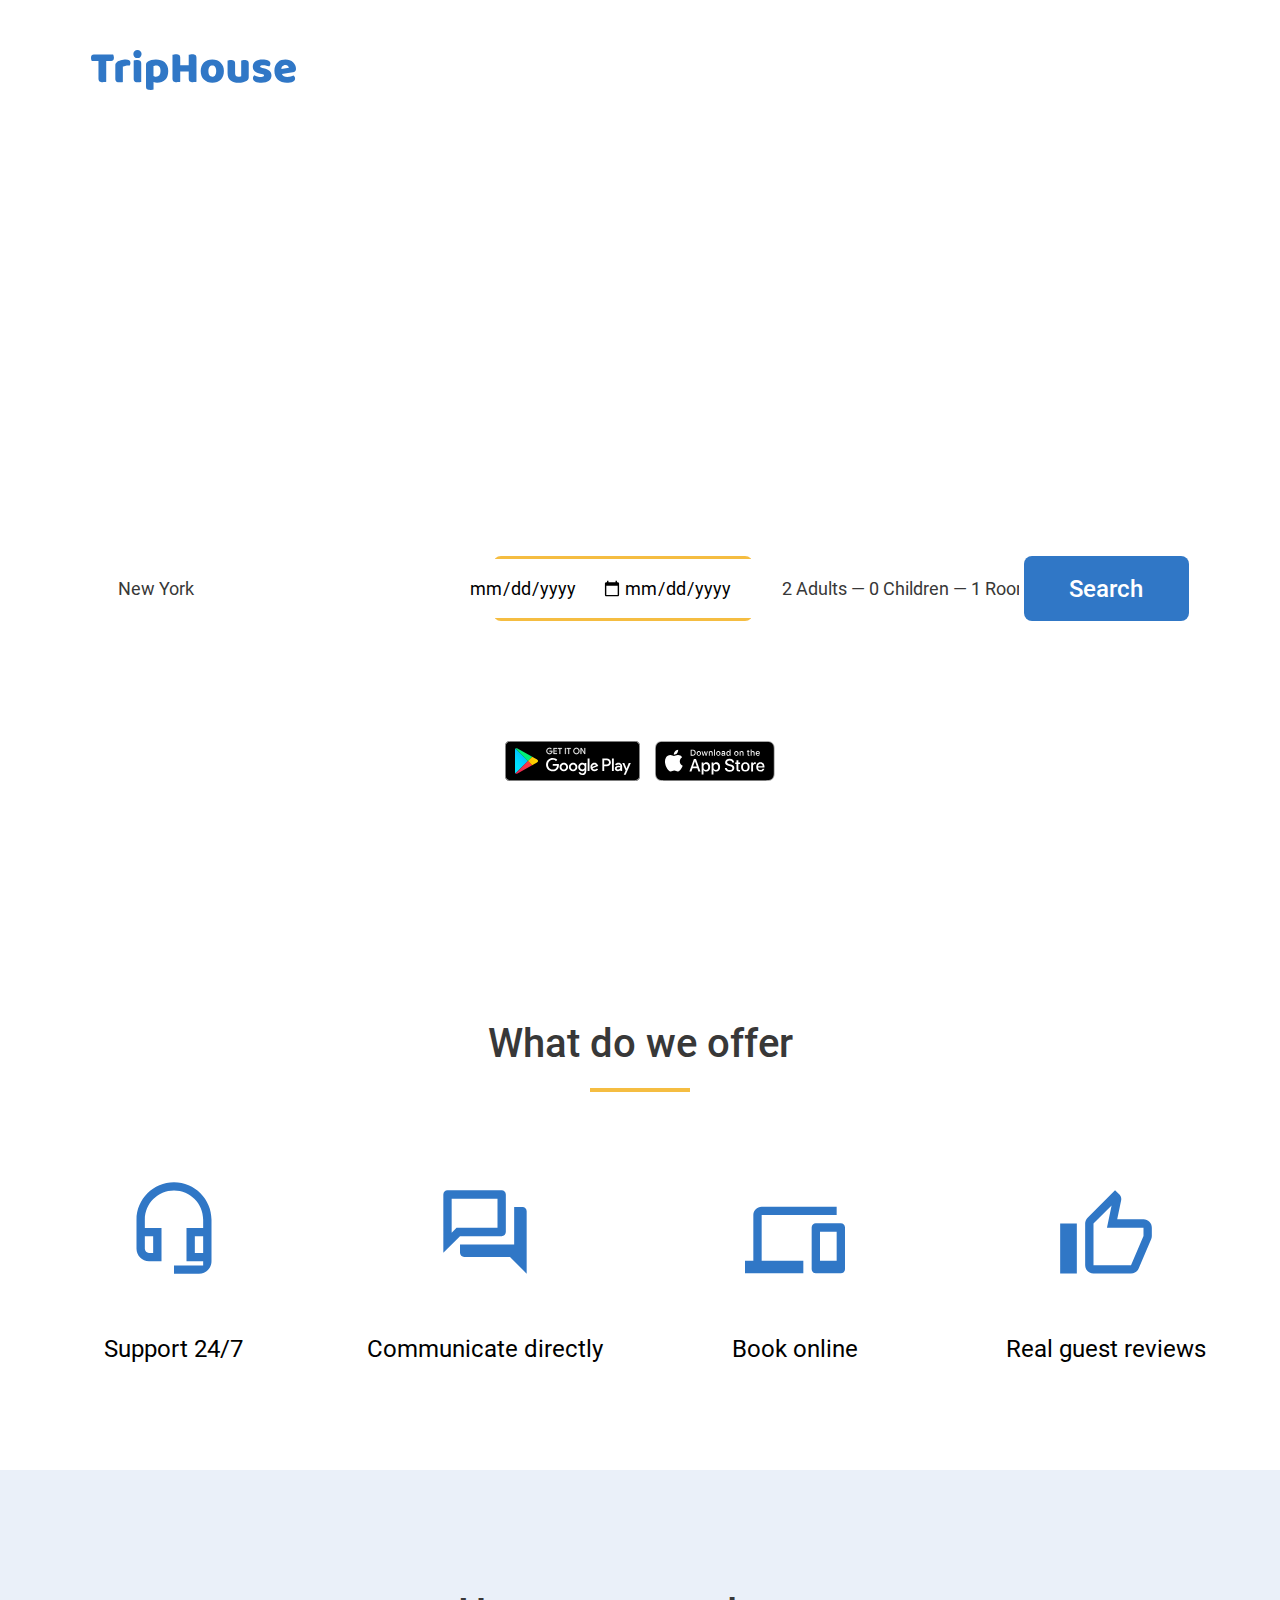
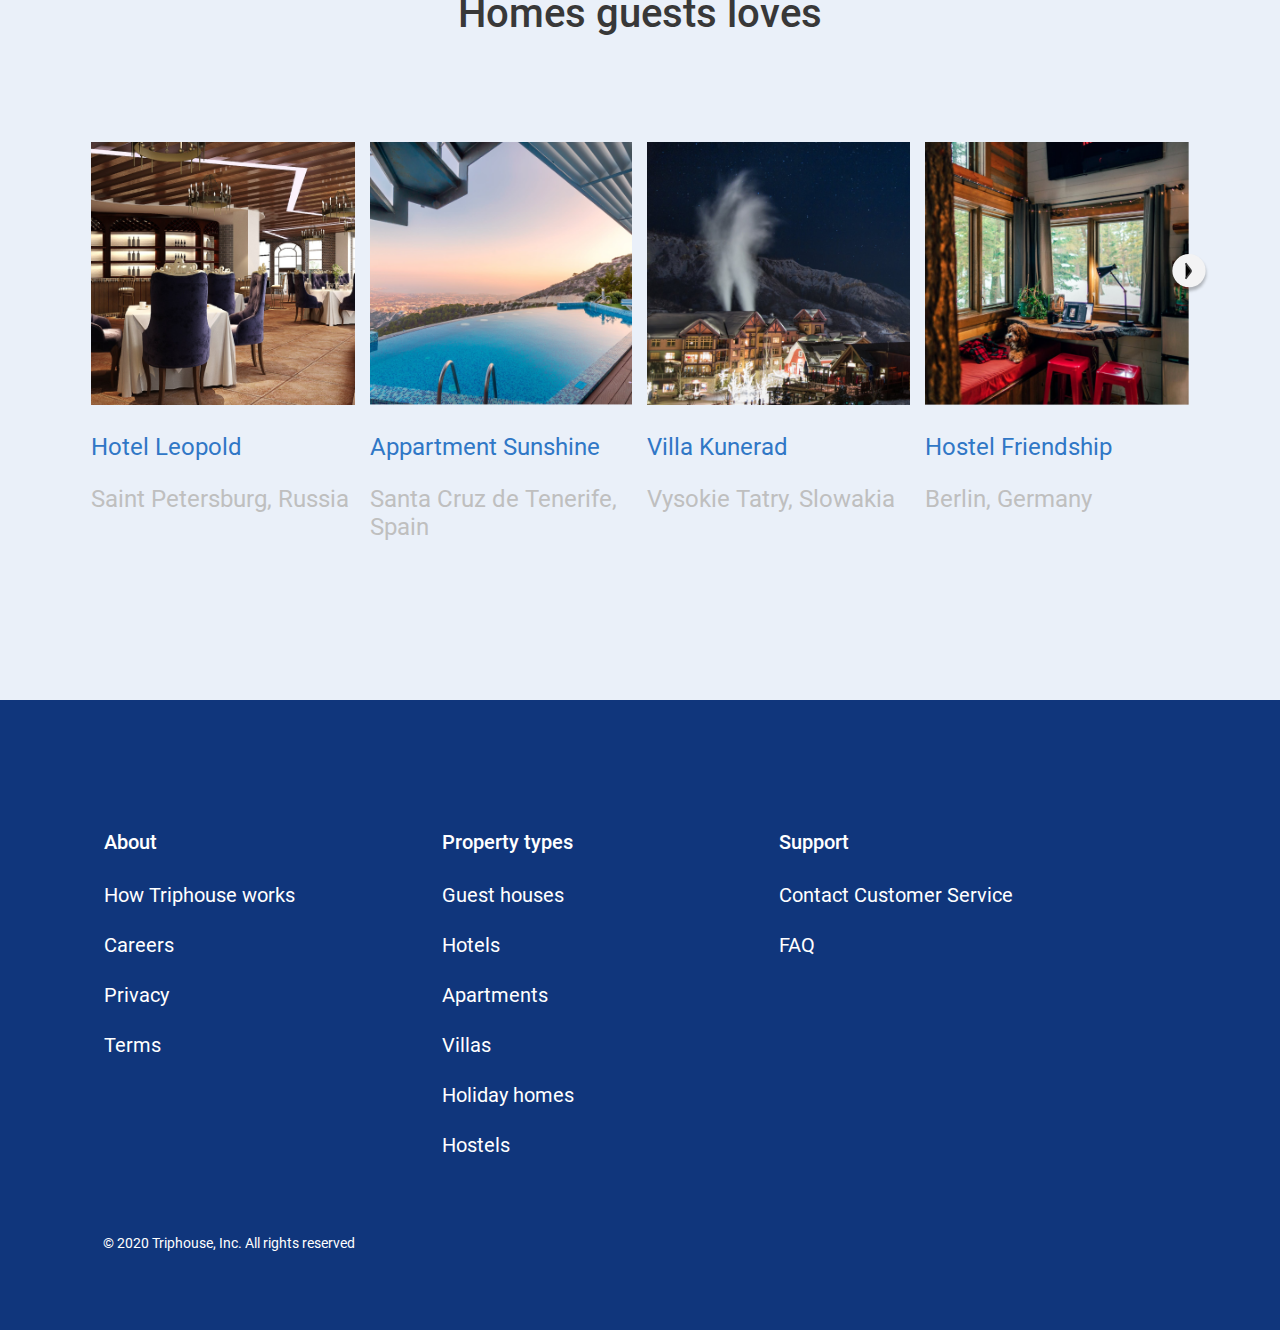
==== commit 149d6150: "lesson-9 add section homes guests loves" ====
--- a/index.html
+++ b/index.html
@@ -202,10 +202,12 @@
     <symbol id="arrows_right" viewBox="0 0 48 48">
         <g filter="url(#filter0_d)">
             <circle cx="24" cy="20" r="20" fill="#F3F3F4"/>
-            <path d="M19.9412 29.8235L26.1 21.6118C26.6333 20.9007 26.6333 19.9229 26.1 19.2118L19.9412 11" stroke="#383838" stroke-width="2"/>
+            <path d="M19.9412 29.8235L26.1 21.6118C26.6333 20.9007 26.6333 19.9229 26.1 19.2118L19.9412 11"
+                  stroke="#383838" stroke-width="2"/>
         </g>
         <defs>
-            <filter id="filter0_d" x="0" y="0" width="48" height="48" filterUnits="userSpaceOnUse" color-interpolation-filters="sRGB">
+            <filter id="filter0_d" x="0" y="0" width="48" height="48" filterUnits="userSpaceOnUse"
+                    color-interpolation-filters="sRGB">
                 <feFlood flood-opacity="0" result="BackgroundImageFix"/>
                 <feColorMatrix in="SourceAlpha" type="matrix" values="0 0 0 0 0 0 0 0 0 0 0 0 0 0 0 0 0 0 127 0"/>
                 <feOffset dy="4"/>
@@ -244,7 +246,7 @@
             </div>
         </header>
         <main class="top_section_main">
-            <h1 class="discoverStays col-8 col-md-6"> Discover stays <br> to live, work or just relax</h1>
+            <h1 class="discoverStays col-9 col-md-6"> Discover stays <br> to live, work or just relax</h1>
             <div class="top_section_main_general_label">
                 <div class="top_section_main_label_for_destination">
                     <label for="destination">Your destination or hotel name</label>
@@ -327,6 +329,56 @@
                     <use href="#like_real_guest_reviews"/>
                 </svg>
                 <p class="what_do_we_offer_main_iconsName"> Real guest reviews</p>
+            </div>
+        </main>
+    </div>
+</section>
+<section class="homes_guests_loves col-14">
+    <div class="homes_guests_loves_conteiner">
+        <header class="homes_guests_loves_header_heading120">
+            <h2 class="homes_guests_loves_header_h2 col-md-6">Homes guests loves</h2>
+        </header>
+        <main class="homes_guests_loves_main">
+            <figure class="hotel_leopold">
+                <img src="images/Hotel_Leopold.png">
+                <figcaption class="homes_guests_loves_main_name_hotel">
+                    Hotel Leopold
+                </figcaption>
+                <figcaption class="homes_guests_loves_main_name_place">
+                    Saint Petersburg, Russia
+                </figcaption>
+            </figure>
+            <figure class="appartment_sunshine">
+                <img src="images/Appartment_sunshine.png">
+                <figcaption class="homes_guests_loves_main_name_hotel">
+                    Appartment Sunshine
+                </figcaption>
+                <figcaption class="homes_guests_loves_main_name_place">
+                    Santa Cruz de Tenerife,<br> Spain
+                </figcaption>
+            </figure>
+            <figure class="villa_kunerad">
+                <img src="images/Villa_kunerad.png">
+                <figcaption class="homes_guests_loves_main_name_hotel">
+                    Villa Kunerad
+                </figcaption>
+                <figcaption class="homes_guests_loves_main_name_place">
+                    Vysokie Tatry, Slowakia
+                </figcaption>
+            </figure>
+            <figure class="hostel_friendship">
+                <img src="images/Hostel_friendship.png">
+                <figcaption class="homes_guests_loves_main_name_hotel">
+                    Hostel Friendship
+                </figcaption>
+                <figcaption class="homes_guests_loves_main_name_place">
+                    Berlin, Germany
+                </figcaption>
+            </figure>
+            <div class="arrow_position">
+                <svg class="arrows_right">
+                    <use href="#arrows_right"/>
+                </svg>
             </div>
         </main>
     </div>
@@ -365,4 +417,4 @@
     </div>
 </footer>
 </body>
-</html>
+</html>--- a/Style.css
+++ b/Style.css
@@ -95,6 +95,7 @@
     margin: 0;
 }
 
+
 .top_section {
 
     box-sizing: border-box;
@@ -180,7 +181,6 @@
     margin-top: -4px;
 }
 
-
 .attractions:hover::after {
 
     width: 110px;
@@ -193,7 +193,7 @@
     font: 500 50px Roboto;
     line-height: 58px;
     color: var(--general-white);
-    padding-top: 202px;
+    padding-top: 200px;
     margin: 0;
 }
 
@@ -208,8 +208,6 @@
     padding-bottom: 25px;
     font: 400 18px Roboto;
     color: var(--general-white);
-    line-height: 21px;
-
 }
 
 .top_section_main_form {
@@ -235,6 +233,7 @@
     font: 400 18px Roboto;
     padding: 0;
 }
+
 
 #destination:focus, #information_about_order:focus, #top_section_main_input_for_check-in_check-out:focus {
     border-radius: 8px;
@@ -326,15 +325,14 @@
 
 }
 
-.what_do_we_offer_header_heading120 {
-    box-sizing: border-box;
-    width: 100%;
+.what_do_we_offer_header_heading120, .homes_guests_loves_header_heading120 {
+    box-sizing: border-box;
     display: flex;
     justify-content: center;
 
 }
 
-.what_do_we_offer_header_h2 {
+.what_do_we_offer_header_h2, .homes_guests_loves_header_h2 {
     font: 500 40px Roboto;
     color: var(--text-color-main);
     margin: 0;
@@ -393,6 +391,64 @@
     margin: 0 auto;
 }
 
+/*homes_guests_loves*/
+.homes_guests_loves {
+    box-sizing: border-box;
+    height: 830px;
+    background-color: var(--bg-color-main);
+    margin: 0;
+}
+
+.homes_guests_loves_main {
+    display: flex;
+    justify-content: space-between;
+    box-sizing: border-box;
+    max-width: calc(100% - var(--one-col-width) * 2);
+    align-items: baseline;
+    padding-top: 105px;
+    margin: auto;
+    position: relative;
+}
+
+figure {
+    margin: 0;
+}
+
+.hotel_leopold, .appartment_sunshine, .villa_kunerad {
+    padding-right: 15px;
+}
+
+figure img {
+    width: 100%;
+    max-width: 295px;
+    height: 100%;
+    max-height: 295px;
+    object-position: top center;
+    object-fit: cover;
+}
+
+.homes_guests_loves_main_name_hotel, .homes_guests_loves_main_name_place {
+    font: 400 24px Roboto;
+    line-height: 28px;
+    color: var(--primary);
+    padding-top: 24px;
+}
+
+.homes_guests_loves_main_name_place {
+    color: var(--secondary-text);
+}
+
+.arrows_right {
+    width: 40px;
+    height: 40px;
+
+}
+
+.arrow_position {
+    position: absolute;
+    right: -20px;
+    top: 43%;
+}
 
 footer {
     box-sizing: border-box;
@@ -415,9 +471,7 @@
 }
 
 .footer_navigation_heading {
-    font-family: Roboto, sans-serif;
-    font-weight: 500;
-    font-size: 20px;
+    font: 500 20px 'Roboto';
     line-height: 55px;
 
 }
@@ -431,9 +485,7 @@
 }
 
 .footer_navigation_list {
-    font-family: Roboto, sans-serif;
-    font-weight: 400;
-    font-size: 20px;
+    font: 400 20px 'Roboto', sans-serif;
     line-height: 50px;
 
 }
@@ -447,7 +499,35 @@
     padding-left: 103px;
 }
 
-@media only screen and (max-width: 768px) {
+/*laptop*/
+@media only screen and (max-width: 1200px) {
+    .homes_guests_loves_main_name_place, .homes_guests_loves_main_name_hotel {
+        font-size: 100%;
+        padding-top: 8px;
+        line-height: 18px;
+    }
+
+    .homes_guests_loves_main_name_hotel {
+        padding-top: 16px;
+    }
+
+    .homes_guests_loves {
+        max-height: 655px;
+    }
+
+    .arrow_position {
+        position: absolute;
+        right: -23px;
+        top: 45%;
+    }
+
+    .homes_guests_loves_main {
+        padding-top: 75px;
+    }
+}
+
+/*mobile*/
+@media only screen and (max-width: 767px) {
     :root {
         --col-width: calc(100% * 1 / 6);
     }
@@ -478,8 +558,8 @@
 
     .top_section_conteiner {
         background-position: right;
-        padding-left: calc(var(--col-width) / 3);
-        padding-right: calc(var(--col-width) / 3);
+        padding-left: 15px;
+        padding-right: 15px;
     }
 
     .logo_trip_house {
@@ -523,7 +603,7 @@
     .discoverStays {
         font-size: 30px;
         padding-top: 50px;
-        line-height: 35px
+        line-height: 35px;
     }
 
     .top_section_main_general_label {
@@ -576,10 +656,10 @@
 
     /*Offer*/
     .what_do_we_offer_conteiner {
-        padding: 25px calc(var(--one-col-width) / 2) 40px;
-    }
-
-    .what_do_we_offer_header_h2 {
+        padding: 25px 15px 40px;
+    }
+
+    .what_do_we_offer_header_h2, .homes_guests_loves_header_h2 {
         display: flex;
         font-size: 28px;
         padding: 0;
@@ -636,6 +716,60 @@
         height: 58px;
     }
 
+    /* homes_guests_loves*/
+    .homes_guests_loves_conteiner {
+        padding-top: 40px;
+    }
+
+    .homes_guests_loves {
+        max-height: 355px;
+    }
+
+    .homes_guests_loves_main {
+        padding-top: 30px;
+        max-width: calc(100% - 2 * 15px);
+        justify-content: space-evenly;
+    }
+
+    .hotel_leopold, .appartment_sunshine {
+        padding-right: 15px;
+    }
+
+    .appartment_sunshine {
+        padding: 0;
+    }
+
+    .villa_kunerad, .hostel_friendship {
+        display: none;
+    }
+
+    figure img {
+        max-width: 155px;
+        max-height: 155px;
+    }
+
+    .homes_guests_loves_main_name_place, .homes_guests_loves_main_name_hotel {
+        font-size: 12px;
+        padding-top: 4px;
+        line-height: 14px;
+        display: flex;
+    }
+
+    .homes_guests_loves_main_name_hotel {
+        padding-top: 8px;
+    }
+
+    .arrows_right {
+        width: 28px;
+        height: 28px;
+    }
+
+    .arrow_position {
+        position: absolute;
+        right: -15px;
+        top: 40%;
+    }
+
     /*footer*/
     .footer_conteiner {
         padding: 40px calc(var(--one-col-width) / 2);
@@ -682,4 +816,4 @@
         justify-content: center;
 
     }
-}+}
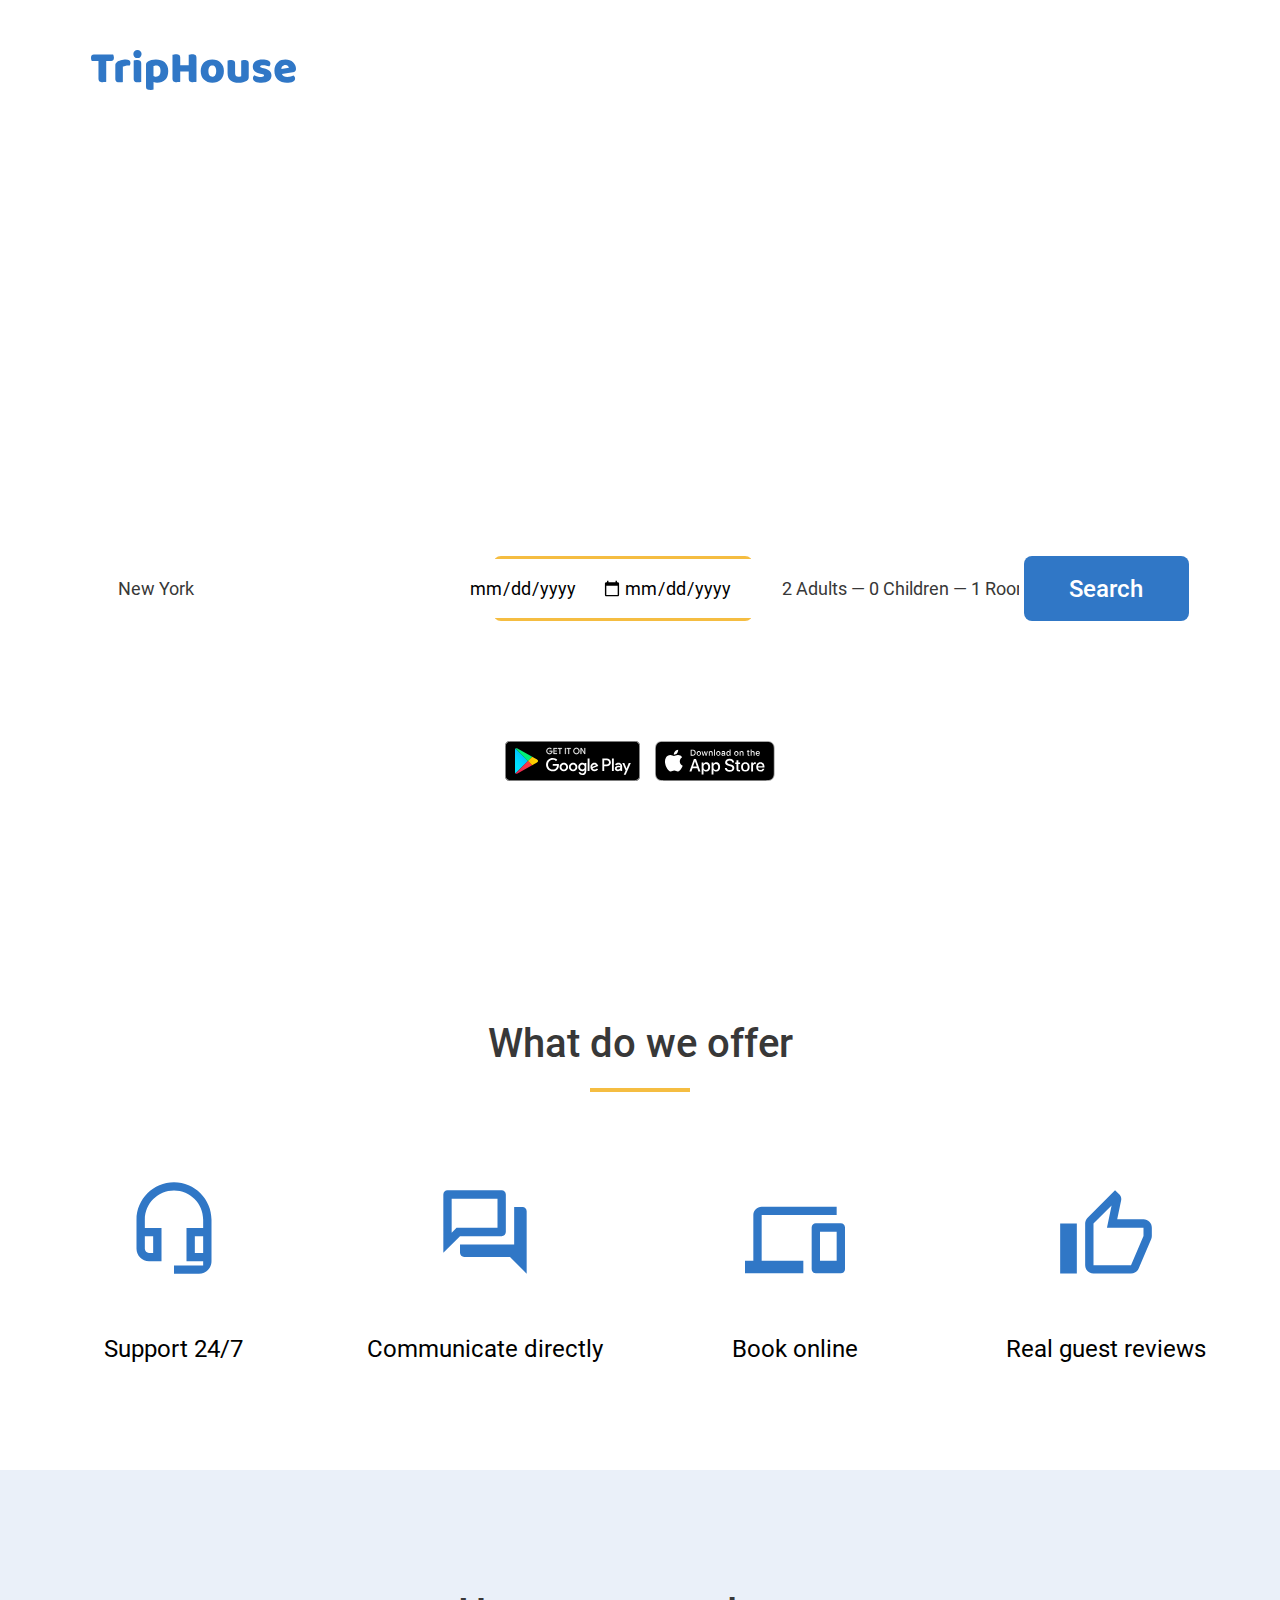
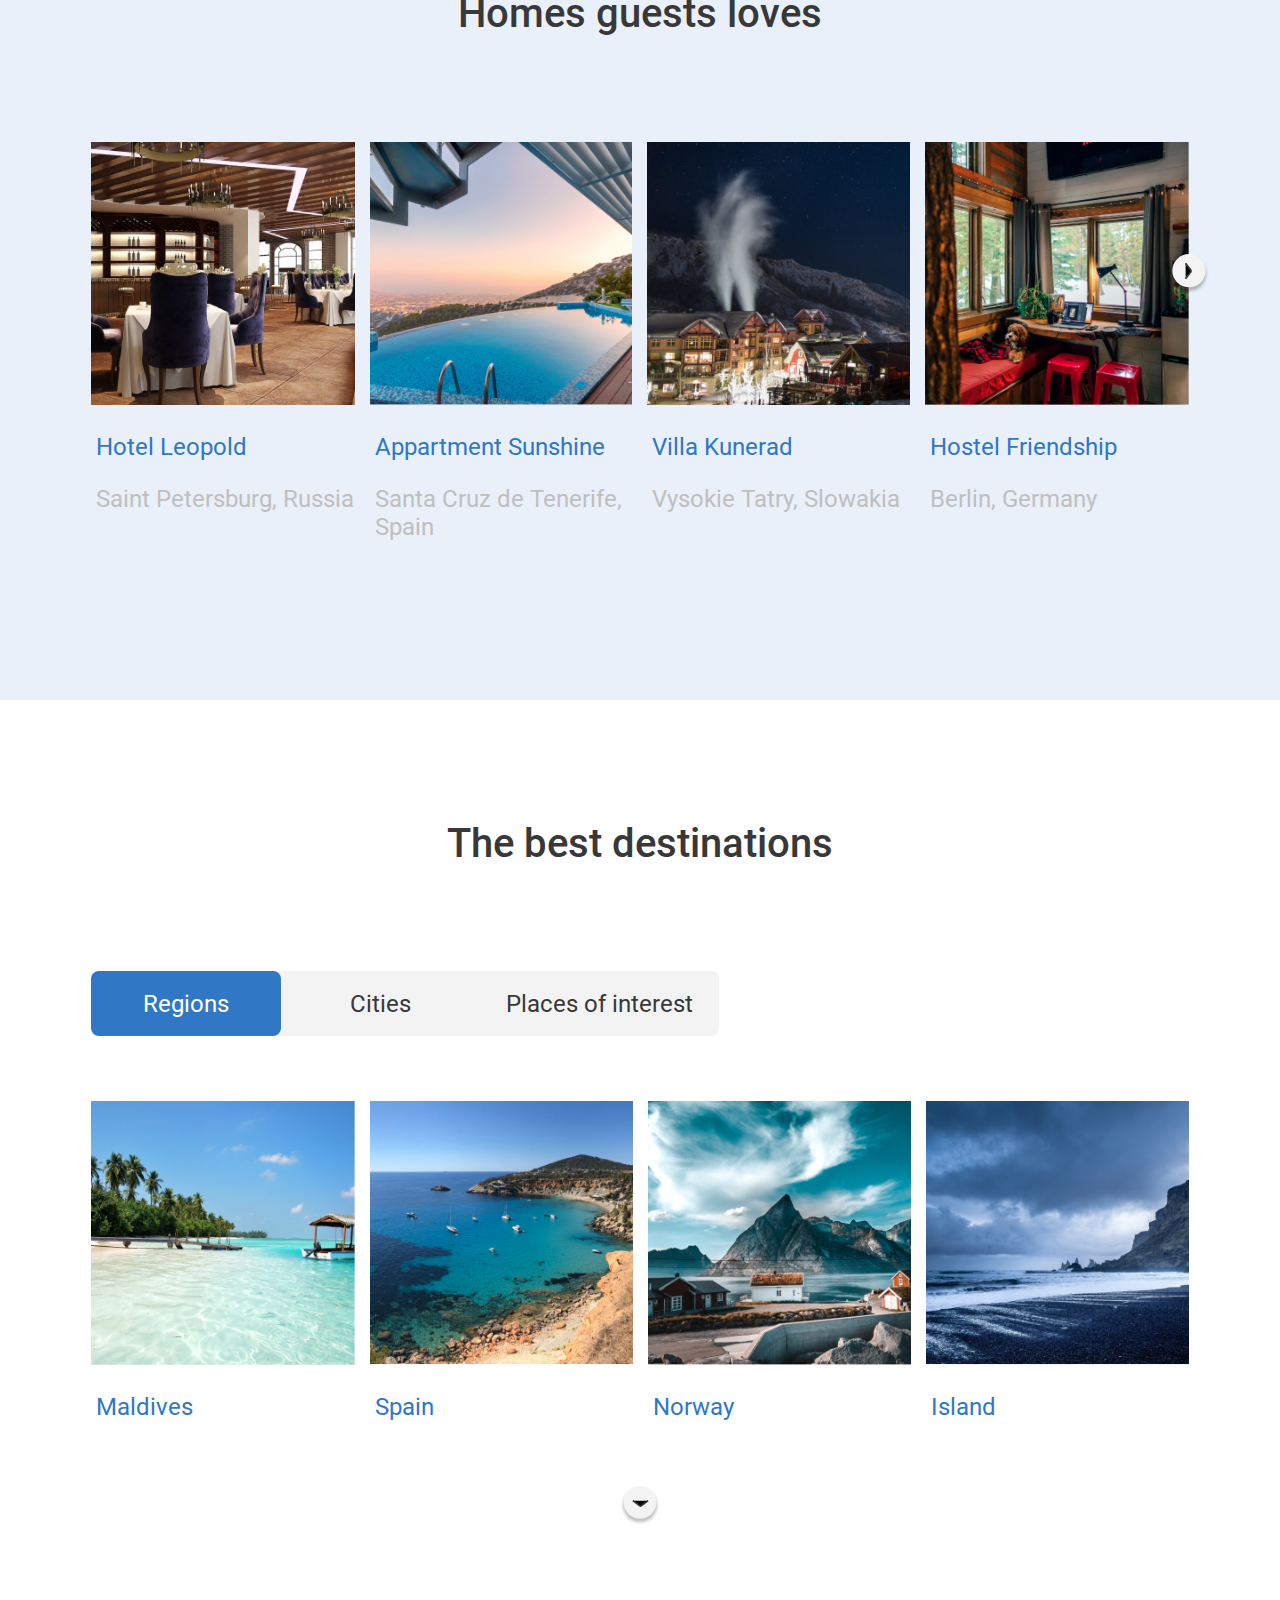
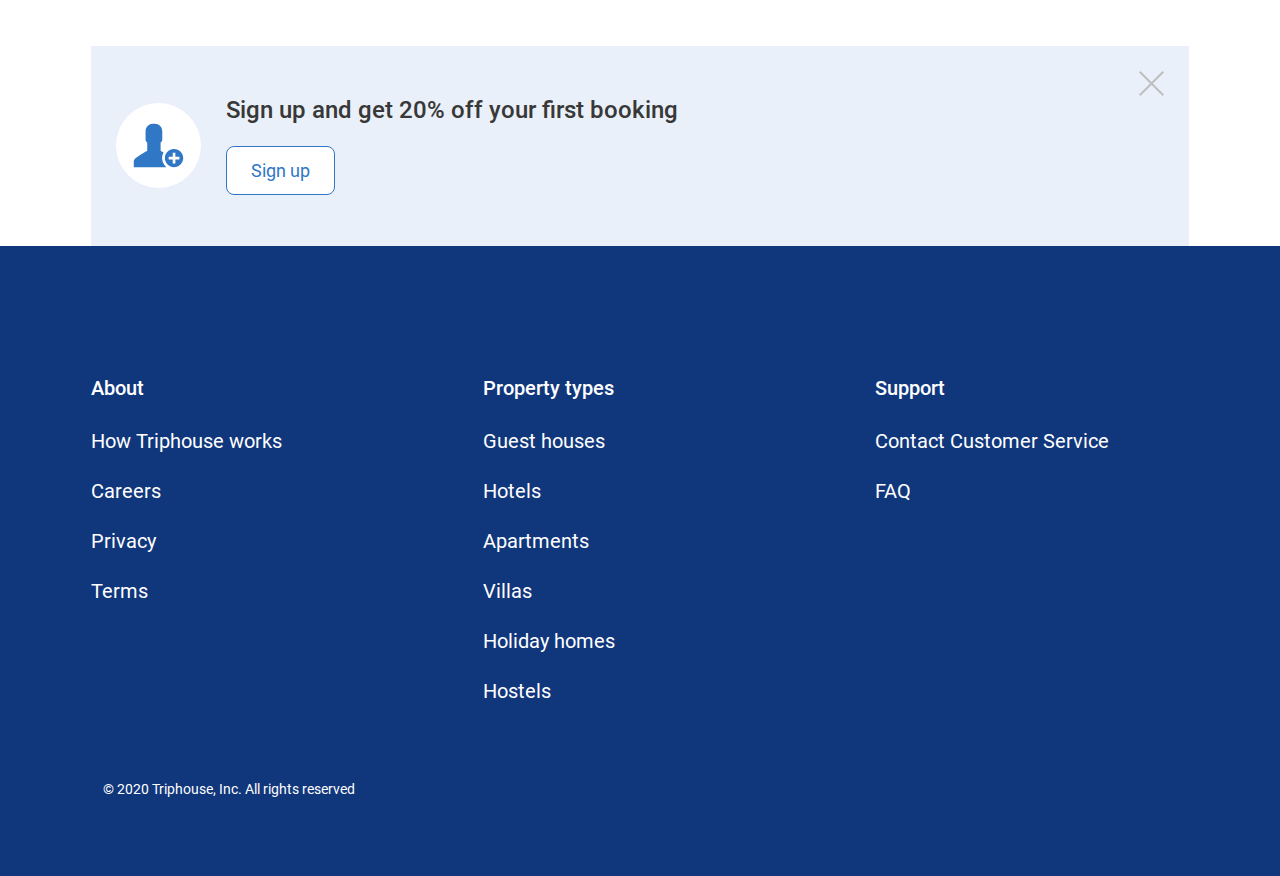
==== commit ce7b4426: "lesson-10 add section the best destinations" ====
--- a/index.html
+++ b/index.html
@@ -218,10 +218,49 @@
             </filter>
         </defs>
     </symbol>
+    <symbol id="arrow_bottom" viewBox="0 0 48 49">
+        <g filter="url(#filter0_d)">
+            <circle cx="24" cy="20.0146" r="20" fill="#F3F3F4"/>
+            <path d="M15.1765 18L23.3882 24.1588C24.0993 24.6922 25.0771 24.6922 25.7882 24.1588L34 18" stroke="#383838"
+                  stroke-width="2"/>
+        </g>
+        <defs>
+            <filter id="filter0_d" x="0" y="0.0146484" width="48" height="48" filterUnits="userSpaceOnUse"
+                    color-interpolation-filters="sRGB">
+                <feFlood flood-opacity="0" result="BackgroundImageFix"/>
+                <feColorMatrix in="SourceAlpha" type="matrix" values="0 0 0 0 0 0 0 0 0 0 0 0 0 0 0 0 0 0 127 0"/>
+                <feOffset dy="4"/>
+                <feGaussianBlur stdDeviation="2"/>
+                <feColorMatrix type="matrix" values="0 0 0 0 0 0 0 0 0 0 0 0 0 0 0 0 0 0 0.25 0"/>
+                <feBlend mode="normal" in2="BackgroundImageFix" result="effect1_dropShadow"/>
+                <feBlend mode="normal" in="SourceGraphic" in2="effect1_dropShadow" result="shape"/>
+            </filter>
+        </defs>
+    </symbol>
+    <symbol id="user" viewBox="0 0 86 86">
+            <circle cx="43" cy="43" r="43" fill="white"/>
+            <path d="M46.6518 55.7484C46.6518 53.6923 47.1633 51.7181 48.1248 49.9587C46.7643 49.1915 45.7619 48.6903 45.3425 48.4857C45.2095 48.4243 45.1379 48.2913 45.1379 48.1481V40.0671C46.1506 39.392 46.8257 38.2361 46.8257 36.9268V28.5491C46.8257 24.3858 43.4501 21 39.2766 21H38.3764H37.4763C33.313 21 29.9272 24.3756 29.9272 28.5491V36.9268C29.9272 38.2361 30.6023 39.392 31.615 40.0671V48.1481C31.615 48.2913 31.5331 48.4243 31.4104 48.4857C30.2545 49.0483 24.6592 51.8715 19.473 56.1371C18.5319 56.9043 18 58.0602 18 59.2774V65.016H38.3662H50.9787C50.7025 64.7909 50.4468 64.5454 50.1911 64.2897C47.91 62.0086 46.6518 58.9705 46.6518 55.7484Z" fill="#3077C6"/>
+            <path d="M58.7324 46.4807C53.6179 46.4807 49.4648 50.6337 49.4648 55.7483C49.4648 60.8629 53.6179 65.0159 58.7324 65.0159C63.847 65.0159 68 60.8629 68 55.7483C68 50.6337 63.8572 46.4807 58.7324 46.4807ZM64.1539 57.0986H60.0827V61.1697H57.3822V57.0986H53.311V54.3981H57.3822V50.3269H60.0827V54.3981H64.1539V57.0986Z" fill="#3077C6"/>
+    </symbol>
+    <symbol id="close1" viewBox="0 0 26 26">
+            <path d="M26 1.4857L24.5144 0L13 11.5143L1.4857 0L0 1.4857L11.5143 13L0 24.5144L1.4857 26L13 14.4857L24.5144 26L26 24.5144L14.4857 13L26 1.4857Z" fill="#BFBFBF"/>
+    </symbol>
+    <symbol id="logo_sign_up" viewBox="0 0 58 58">
+        <rect width="58" height="58" rx="4" fill="#3077C6"/>
+        <path d="M2.58568 26.6094C2.53202 26.5215 2.48219 26.4017 2.43619 26.2499C2.39019 26.0981 2.36719 25.9383 2.36719 25.7706C2.36719 25.459 2.43235 25.2353 2.56268 25.0995C2.70068 24.9637 2.87701 24.8958 3.09167 24.8958H8.10557C8.15924 24.9837 8.20907 25.1035 8.25507 25.2553C8.30107 25.4071 8.32407 25.5669 8.32407 25.7346C8.32407 26.0462 8.25507 26.2699 8.11707 26.4057C7.98674 26.5415 7.81424 26.6094 7.59958 26.6094H6.32311V32.1456C6.23878 32.1696 6.10461 32.1936 5.92062 32.2175C5.74429 32.2415 5.56796 32.2535 5.39163 32.2535C5.2153 32.2535 5.05813 32.2375 4.92014 32.2056C4.7898 32.1816 4.67864 32.1337 4.58664 32.0618C4.49464 31.9899 4.42565 31.89 4.37965 31.7622C4.33365 31.6344 4.31065 31.4666 4.31065 31.2589V26.6094H2.58568Z" fill="white"/>
+        <path d="M10.6427 32.1816C10.566 32.2056 10.4434 32.2295 10.2747 32.2535C10.1137 32.2775 9.94505 32.2894 9.76872 32.2894C9.60006 32.2894 9.44673 32.2775 9.30873 32.2535C9.1784 32.2295 9.06724 32.1816 8.97524 32.1097C8.88324 32.0378 8.81041 31.9419 8.75675 31.8221C8.71075 31.6943 8.68775 31.5305 8.68775 31.3308V27.7358C8.68775 27.5521 8.71841 27.3963 8.77974 27.2685C8.84874 27.1327 8.94457 27.0128 9.06724 26.909C9.1899 26.8051 9.3394 26.7133 9.51573 26.6334C9.69973 26.5455 9.89522 26.4696 10.1022 26.4057C10.3092 26.3418 10.5239 26.2938 10.7462 26.2619C10.9685 26.2219 11.1909 26.202 11.4132 26.202C11.7812 26.202 12.0725 26.2779 12.2872 26.4297C12.5018 26.5735 12.6092 26.8131 12.6092 27.1486C12.6092 27.2605 12.5938 27.3723 12.5632 27.4842C12.5325 27.588 12.4942 27.6839 12.4482 27.7718C12.2872 27.7718 12.1223 27.7798 11.9537 27.7957C11.785 27.8117 11.6202 27.8357 11.4592 27.8676C11.2982 27.8996 11.1449 27.9355 10.9992 27.9755C10.8612 28.0074 10.7424 28.0474 10.6427 28.0953V32.1816Z" fill="white"/>
+        <path d="M13.3697 24.752C13.3697 24.4484 13.4655 24.1928 13.6572 23.9851C13.8565 23.7774 14.1172 23.6735 14.4392 23.6735C14.7611 23.6735 15.018 23.7774 15.2096 23.9851C15.409 24.1928 15.5086 24.4484 15.5086 24.752C15.5086 25.0556 15.409 25.3112 15.2096 25.5189C15.018 25.7266 14.7611 25.8305 14.4392 25.8305C14.1172 25.8305 13.8565 25.7266 13.6572 25.5189C13.4655 25.3112 13.3697 25.0556 13.3697 24.752ZM15.4166 32.1816C15.3323 32.1976 15.2058 32.2175 15.0371 32.2415C14.8761 32.2735 14.7113 32.2894 14.5427 32.2894C14.374 32.2894 14.2207 32.2775 14.0827 32.2535C13.9523 32.2295 13.8412 32.1816 13.7492 32.1097C13.6572 32.0378 13.5843 31.9419 13.5307 31.8221C13.4847 31.6943 13.4617 31.5305 13.4617 31.3308V26.4536C13.546 26.4376 13.6687 26.4177 13.8297 26.3937C13.9983 26.3618 14.167 26.3458 14.3357 26.3458C14.5043 26.3458 14.6538 26.3578 14.7841 26.3817C14.9221 26.4057 15.0371 26.4536 15.1291 26.5255C15.2211 26.5974 15.2901 26.6973 15.3361 26.8251C15.3898 26.9449 15.4166 27.1047 15.4166 27.3044V32.1816Z" fill="white"/>
+        <path d="M19.2257 26.19C19.6857 26.19 20.1111 26.2539 20.5021 26.3817C20.9008 26.5016 21.242 26.6893 21.5256 26.9449C21.8093 27.2006 22.0316 27.5241 22.1926 27.9156C22.3536 28.299 22.4341 28.7584 22.4341 29.2936C22.4341 29.8049 22.3651 30.2523 22.2271 30.6358C22.0891 31.0192 21.8936 31.3428 21.6406 31.6064C21.3876 31.862 21.081 32.0538 20.7206 32.1816C20.368 32.3094 19.9732 32.3733 19.5362 32.3733C19.2065 32.3733 18.8998 32.3214 18.6162 32.2175V34.2068C18.5395 34.2307 18.4168 34.2547 18.2482 34.2787C18.0795 34.3106 17.907 34.3266 17.7307 34.3266C17.562 34.3266 17.4087 34.3146 17.2707 34.2906C17.1404 34.2667 17.0292 34.2187 16.9372 34.1468C16.8452 34.0749 16.7762 33.9751 16.7302 33.8473C16.6842 33.7274 16.6612 33.5676 16.6612 33.3679V27.616C16.6612 27.4003 16.7034 27.2245 16.7877 27.0887C16.8797 26.9529 17.0024 26.8291 17.1557 26.7173C17.3934 26.5575 17.6885 26.4297 18.0412 26.3338C18.3938 26.2379 18.7887 26.19 19.2257 26.19ZM19.2487 30.7676C20.0383 30.7676 20.4331 30.2763 20.4331 29.2936C20.4331 28.7824 20.3335 28.4029 20.1341 28.1552C19.9425 27.9076 19.6627 27.7838 19.2947 27.7838C19.149 27.7838 19.0187 27.8037 18.9037 27.8437C18.7887 27.8756 18.689 27.9156 18.6047 27.9635V30.5998C18.6967 30.6477 18.7963 30.6877 18.9037 30.7196C19.011 30.7516 19.126 30.7676 19.2487 30.7676Z" fill="white"/>
+        <path d="M29.7705 32.1456C29.6862 32.1696 29.552 32.1936 29.368 32.2175C29.1917 32.2415 29.0154 32.2535 28.839 32.2535C28.6627 32.2535 28.5055 32.2375 28.3675 32.2056C28.2372 32.1816 28.126 32.1337 28.034 32.0618C27.942 31.9899 27.873 31.89 27.827 31.7622C27.781 31.6344 27.758 31.4666 27.758 31.2589V29.3895H25.5501V32.1456C25.4658 32.1696 25.3316 32.1936 25.1476 32.2175C24.9713 32.2415 24.7949 32.2535 24.6186 32.2535C24.4423 32.2535 24.2851 32.2375 24.1471 32.2056C24.0168 32.1816 23.9056 32.1337 23.8136 32.0618C23.7216 31.9899 23.6526 31.89 23.6066 31.7622C23.5606 31.6344 23.5376 31.4666 23.5376 31.2589V24.9318C23.622 24.9158 23.7561 24.8958 23.9401 24.8718C24.1241 24.8399 24.3004 24.8239 24.4691 24.8239C24.6454 24.8239 24.7988 24.8399 24.9291 24.8718C25.0671 24.8958 25.1821 24.9437 25.2741 25.0156C25.3661 25.0875 25.4351 25.1874 25.4811 25.3152C25.5271 25.443 25.5501 25.6108 25.5501 25.8185V27.7358H27.758V24.9318C27.8424 24.9158 27.9765 24.8958 28.1605 24.8718C28.3445 24.8399 28.5209 24.8239 28.6895 24.8239C28.8659 24.8239 29.0192 24.8399 29.1495 24.8718C29.2875 24.8958 29.4025 24.9437 29.4945 25.0156C29.5865 25.0875 29.6555 25.1874 29.7015 25.3152C29.7475 25.443 29.7705 25.6108 29.7705 25.8185V32.1456Z" fill="white"/>
+        <path d="M36.8989 29.2817C36.8989 29.777 36.8261 30.2203 36.6804 30.6118C36.5348 30.9953 36.3278 31.3188 36.0594 31.5824C35.7988 31.8461 35.4844 32.0458 35.1165 32.1816C34.7485 32.3174 34.3383 32.3853 33.886 32.3853C33.4337 32.3853 33.0235 32.3134 32.6555 32.1696C32.2875 32.0258 31.9694 31.8221 31.701 31.5585C31.4404 31.2868 31.2372 30.9593 31.0915 30.5758C30.9459 30.1924 30.873 29.761 30.873 29.2817C30.873 28.8103 30.9459 28.3829 31.0915 27.9995C31.2372 27.616 31.4404 27.2924 31.701 27.0288C31.9694 26.7572 32.2875 26.5495 32.6555 26.4057C33.0235 26.2619 33.4337 26.19 33.886 26.19C34.3383 26.19 34.7485 26.2659 35.1165 26.4177C35.4844 26.5615 35.7988 26.7692 36.0594 27.0408C36.3278 27.3044 36.5348 27.628 36.6804 28.0114C36.8261 28.3949 36.8989 28.8183 36.8989 29.2817ZM32.874 29.2817C32.874 29.769 32.9622 30.1444 33.1385 30.4081C33.3225 30.6637 33.5755 30.7915 33.8975 30.7915C34.2195 30.7915 34.4648 30.6597 34.6335 30.3961C34.8098 30.1325 34.898 29.761 34.898 29.2817C34.898 28.8023 34.8098 28.4348 34.6335 28.1792C34.4571 27.9156 34.208 27.7838 33.886 27.7838C33.564 27.7838 33.3148 27.9156 33.1385 28.1792C32.9622 28.4348 32.874 28.8023 32.874 29.2817Z" fill="white"/>
+        <path d="M37.8527 26.4536C37.9293 26.4297 38.0482 26.4057 38.2092 26.3817C38.3778 26.3578 38.5503 26.3458 38.7267 26.3458C38.8953 26.3458 39.0448 26.3578 39.1752 26.3817C39.3132 26.4057 39.4282 26.4536 39.5201 26.5255C39.6121 26.5974 39.6811 26.6973 39.7271 26.8251C39.7808 26.9449 39.8076 27.1047 39.8076 27.3044V29.8808C39.8076 30.2084 39.8843 30.444 40.0376 30.5878C40.191 30.7236 40.4133 30.7915 40.7046 30.7915C40.881 30.7915 41.0228 30.7756 41.1301 30.7436C41.2451 30.7117 41.3333 30.6797 41.3946 30.6477V26.4536C41.4713 26.4297 41.5901 26.4057 41.7511 26.3817C41.9198 26.3578 42.0923 26.3458 42.2686 26.3458C42.4373 26.3458 42.5868 26.3578 42.7171 26.3817C42.8551 26.4057 42.9701 26.4536 43.0621 26.5255C43.1541 26.5974 43.2231 26.6973 43.2691 26.8251C43.3227 26.9449 43.3496 27.1047 43.3496 27.3044V30.9473C43.3496 31.3468 43.1886 31.6463 42.8666 31.8461C42.5983 32.0218 42.2763 32.1536 41.9006 32.2415C41.5326 32.3374 41.1301 32.3853 40.6931 32.3853C40.2791 32.3853 39.8958 32.3374 39.5431 32.2415C39.1982 32.1456 38.8992 31.9978 38.6462 31.7981C38.3932 31.5984 38.1977 31.3428 38.0597 31.0312C37.9217 30.7117 37.8527 30.3282 37.8527 29.8808V26.4536Z" fill="white"/>
+        <path d="M49.2608 30.456C49.2608 31.0632 49.0423 31.5385 48.6053 31.882C48.1683 32.2255 47.5243 32.3973 46.6734 32.3973C46.3514 32.3973 46.0524 32.3733 45.7764 32.3254C45.5004 32.2775 45.2627 32.2056 45.0634 32.1097C44.8717 32.0058 44.7184 31.878 44.6034 31.7262C44.4961 31.5744 44.4424 31.3947 44.4424 31.187C44.4424 30.9953 44.4807 30.8355 44.5574 30.7077C44.6341 30.5718 44.7261 30.46 44.8334 30.3721C45.0557 30.5 45.3087 30.6158 45.5924 30.7196C45.8837 30.8155 46.2172 30.8634 46.5929 30.8634C46.8305 30.8634 47.0107 30.8275 47.1334 30.7556C47.2637 30.6837 47.3288 30.5878 47.3288 30.468C47.3288 30.3562 47.2828 30.2683 47.1908 30.2044C47.0989 30.1405 46.9455 30.0885 46.7309 30.0486L46.3859 29.9767C45.7189 29.8409 45.2206 29.6292 44.8909 29.3416C44.5689 29.046 44.4079 28.6266 44.4079 28.0833C44.4079 27.7878 44.4692 27.5201 44.5919 27.2805C44.7146 27.0408 44.8871 26.8411 45.1094 26.6813C45.3317 26.5215 45.5962 26.3977 45.9029 26.3098C46.2172 26.2219 46.5622 26.178 46.9379 26.178C47.2215 26.178 47.486 26.202 47.7313 26.2499C47.9843 26.2899 48.2028 26.3538 48.3868 26.4416C48.5708 26.5295 48.7165 26.6454 48.8238 26.7892C48.9311 26.925 48.9848 27.0887 48.9848 27.2805C48.9848 27.4642 48.9503 27.624 48.8813 27.7598C48.82 27.8876 48.7395 27.9955 48.6398 28.0833C48.5785 28.0434 48.4865 28.0035 48.3638 27.9635C48.2412 27.9156 48.107 27.8756 47.9613 27.8437C47.8157 27.8037 47.6662 27.7718 47.5128 27.7478C47.3672 27.7238 47.233 27.7119 47.1104 27.7119C46.8574 27.7119 46.6619 27.7438 46.5239 27.8077C46.3859 27.8636 46.3169 27.9555 46.3169 28.0833C46.3169 28.1712 46.3552 28.2431 46.4319 28.299C46.5085 28.355 46.6542 28.4069 46.8689 28.4548L47.2254 28.5387C47.9613 28.7145 48.4827 28.9581 48.7893 29.2697C49.1036 29.5732 49.2608 29.9687 49.2608 30.456Z" fill="white"/>
+        <path d="M53.2175 32.3853C52.7652 32.3853 52.3436 32.3214 51.9526 32.1936C51.5692 32.0578 51.2319 31.858 50.9406 31.5944C50.6569 31.3308 50.4308 30.9992 50.2621 30.5998C50.1011 30.2004 50.0206 29.733 50.0206 29.1978C50.0206 28.6705 50.1011 28.2191 50.2621 27.8437C50.4308 27.4602 50.6493 27.1486 50.9176 26.909C51.1859 26.6613 51.4926 26.4816 51.8376 26.3697C52.1826 26.2499 52.5352 26.19 52.8955 26.19C53.3019 26.19 53.6699 26.2539 53.9995 26.3817C54.3368 26.5095 54.6243 26.6853 54.862 26.909C55.1073 27.1327 55.2952 27.4003 55.4255 27.7119C55.5635 28.0234 55.6325 28.3629 55.6325 28.7304C55.6325 29.0021 55.5597 29.2098 55.414 29.3536C55.2683 29.4974 55.0652 29.5892 54.8045 29.6292L51.9641 30.0725C52.0484 30.3362 52.2209 30.5359 52.4816 30.6717C52.7422 30.7995 53.0412 30.8634 53.3785 30.8634C53.6929 30.8634 53.988 30.8235 54.264 30.7436C54.5477 30.6557 54.7777 30.5559 54.954 30.444C55.0767 30.5239 55.1802 30.6358 55.2645 30.7796C55.3488 30.9234 55.391 31.0751 55.391 31.2349C55.391 31.5944 55.23 31.862 54.908 32.0378C54.6627 32.1736 54.3867 32.2655 54.08 32.3134C53.7734 32.3613 53.4859 32.3853 53.2175 32.3853ZM52.8955 27.6759C52.7115 27.6759 52.5505 27.7079 52.4126 27.7718C52.2822 27.8357 52.1749 27.9196 52.0906 28.0234C52.0062 28.1193 51.9411 28.2311 51.8951 28.359C51.8567 28.4788 51.8337 28.6026 51.8261 28.7304L53.7925 28.3949C53.7695 28.2351 53.6852 28.0754 53.5395 27.9156C53.3939 27.7558 53.1792 27.6759 52.8955 27.6759Z" fill="white"/>
+    </symbol>
 </svg>
 <div class="top_section">
     <section class="top_section_conteiner">
-        <header class="top_section_header col-14 col-md-6">
+        <header class="top_section_header col-14 col-md-14 col-sm-6 col-sm-6">
             <div class="top_section_header_logo">
                 <svg class="logo_trip_house">
                     <use href="#logo_trip_house"/>
@@ -246,9 +285,9 @@
             </div>
         </header>
         <main class="top_section_main">
-            <h1 class="discoverStays col-9 col-md-6"> Discover stays <br> to live, work or just relax</h1>
+            <h1 class="discoverStays col-14 col-md-14 col-sm-6"> Discover stays <br> to live, work or just relax</h1>
             <div class="top_section_main_general_label">
-                <div class="top_section_main_label_for_destination">
+                <div class="top_section_main_label_for_destination col-6 col-md-6">
                     <label for="destination">Your destination or hotel name</label>
                 </div>
                 <div class="top_section_main_label_for_check-in_check-out">
@@ -256,8 +295,8 @@
                     <label for="check-out">Check-out</label>
                 </div>
             </div>
-            <div class="top_section_all_form col-14 col-md-6">
-                <form class="top_section_main_form col-14 col-md-6">
+            <div class="top_section_all_form col-md-14 col-sm-6">
+                <form class="top_section_main_form col-md-14 col-sm-6">
 
                     <input
                             id="destination"
@@ -266,12 +305,12 @@
                             placeholder="New York">
 
                     <div id="top_section_main_input_for_check-in_check-out">
-                        <input class="col-md-3"
+                        <input class="col-sm-3"
                                id="check-in"
                                type="date"
                                name="calendar"
                                placeholder="Tue 15 Sept — ">
-                        <input class="col-md-3"
+                        <input class="col-sm-3"
                                id="check-out"
                                type="date"
                                name="calendar"
@@ -289,7 +328,7 @@
 
                 </form>
             </div>
-            <div class="top_section_main_AppStore_GooglePlay col-4 col-md-6">
+            <div class="top_section_main_AppStore_GooglePlay col-4 col-md-6 col-sm-6">
                 <svg class="google_play_badge">
                     <use href="#google_play_badge"/>
                 </svg>
@@ -303,28 +342,28 @@
 <section class="section_what_do_we_offer">
     <div class="what_do_we_offer_conteiner">
         <header class="what_do_we_offer_header_heading120">
-            <h2 class="what_do_we_offer_header_h2 col-md-4"> What do we offer</h2>
+            <h2 class="what_do_we_offer_header_h2 col-sm-6"> What do we offer</h2>
         </header>
         <main class="what_do_we_offer_main">
-            <div class="what_do_we_offer_main_icons col-3 col-md-6">
+            <div class="what_do_we_offer_main_icons col-3 col-sm-6">
                 <svg class="headphones_support">
                     <use href="#headphones_support"/>
                 </svg>
                 <p class="what_do_we_offer_main_iconsName"> Support 24/7</p>
             </div>
-            <div class="what_do_we_offer_main_icons col-3 col-md-6">
+            <div class="what_do_we_offer_main_icons col-3 col-sm-6">
                 <svg class="communicate_directly">
                     <use href="#communicate_directly"/>
                 </svg>
                 <p class="what_do_we_offer_main_iconsName"> Communicate directly</p>
             </div>
-            <div class="what_do_we_offer_main_icons col-3 col-md-6">
+            <div class="what_do_we_offer_main_icons col-3 col-sm-6">
                 <svg class="book_online">
                     <use href="#book_online"/>
                 </svg>
                 <p class="what_do_we_offer_main_iconsName"> Book online</p>
             </div>
-            <div class="what_do_we_offer_main_icons col-3 col-md-6">
+            <div class="what_do_we_offer_main_icons col-3 col-sm-6">
                 <svg class="like_real_guest_reviews">
                     <use href="#like_real_guest_reviews"/>
                 </svg>
@@ -333,13 +372,13 @@
         </main>
     </div>
 </section>
-<section class="homes_guests_loves col-14">
-    <div class="homes_guests_loves_conteiner">
+<section class="homes_guests_loves col-14 col-md-14">
+    <div class="homes_guests_loves_conteiner col-md-14">
         <header class="homes_guests_loves_header_heading120">
-            <h2 class="homes_guests_loves_header_h2 col-md-6">Homes guests loves</h2>
+            <h2 class="homes_guests_loves_header_h2 col-sm-6">Homes guests loves</h2>
         </header>
-        <main class="homes_guests_loves_main">
-            <figure class="hotel_leopold">
+        <main class="homes_guests_loves_main col-14 col-md-14">
+            <figure class="hotel_leopold col-md-4 col-sm-3">
                 <img src="images/Hotel_Leopold.png">
                 <figcaption class="homes_guests_loves_main_name_hotel">
                     Hotel Leopold
@@ -348,7 +387,7 @@
                     Saint Petersburg, Russia
                 </figcaption>
             </figure>
-            <figure class="appartment_sunshine">
+            <figure class="appartment_sunshine col-md-4 col-sm-3">
                 <img src="images/Appartment_sunshine.png">
                 <figcaption class="homes_guests_loves_main_name_hotel">
                     Appartment Sunshine
@@ -357,7 +396,7 @@
                     Santa Cruz de Tenerife,<br> Spain
                 </figcaption>
             </figure>
-            <figure class="villa_kunerad">
+            <figure class="villa_kunerad col-md-4">
                 <img src="images/Villa_kunerad.png">
                 <figcaption class="homes_guests_loves_main_name_hotel">
                     Villa Kunerad
@@ -366,7 +405,7 @@
                     Vysokie Tatry, Slowakia
                 </figcaption>
             </figure>
-            <figure class="hostel_friendship">
+            <figure class="hostel_friendship col-md-4">
                 <img src="images/Hostel_friendship.png">
                 <figcaption class="homes_guests_loves_main_name_hotel">
                     Hostel Friendship
@@ -375,12 +414,92 @@
                     Berlin, Germany
                 </figcaption>
             </figure>
-            <div class="arrow_position">
-                <svg class="arrows_right">
+            <div class="arrow_position_right">
+                <svg class="arrow_right">
                     <use href="#arrows_right"/>
                 </svg>
             </div>
         </main>
+    </div>
+</section>
+<section class="the_best_destinations col-14 col-md-14">
+    <div class="the_best_destinations_conteiner">
+        <header class="the_best_destinations_header_heading120">
+            <h2 class="the_best_destinations_header_h2 col-sm-6">The best destinations</h2>
+        </header>
+
+        <div class="the_best_destinations_main__buttons">
+            <div class="the_best_destinations_main__buttons__bg col-sm-6">
+                <input id="button-regions" class="col-md-2" type="submit" name="regions" value="Regions">
+                <input id="button-cities" class="col-md-2" type="submit" name="cities" value="Cities">
+                <button id="button-place" class="col-md-2">Places <span> of interest </span> </button>
+            </div>
+        </div>
+
+        <main class="the_best_destinations_main">
+
+            <figure class="maldives col-md-4 col-sm-3">
+                <img src="images/Maldives.png">
+                <button class="btn">Book now</button>
+                <figcaption class="the_best_destinations_country">
+                    Maldives
+                </figcaption>
+            </figure>
+            <figure class="spain col-md-4 col-sm-3">
+                <img src="images/Spain.png">
+                <button class="btn">Book now</button>
+                <figcaption class="the_best_destinations_country">
+                    Spain
+                </figcaption>
+            </figure>
+            <figure class="norway col-md-4">
+                <img src="images/Norway.png">
+                <button class="btn">Book now</button>
+                <figcaption class="the_best_destinations_country">
+                    Norway
+                </figcaption>
+            </figure>
+            <figure class="island col-md-4">
+                <img src="images/Island.png">
+                <button class="btn">Book now</button>
+                <figcaption class="the_best_destinations_country">
+                    Island
+                </figcaption>
+            </figure>
+            <div class="the_best_destinations__arrow_position_right">
+                <svg class="arrow_right">
+                    <use href="#arrows_right"/>
+                </svg>
+            </div>
+        </main>
+        <div class="arrow_position_bottom">
+            <svg class="arrow_bottom">
+                <use href="#arrow_bottom"/>
+            </svg>
+        </div>
+    </div>
+</section>
+<section class="sign_up">
+    <div class="sign_up_container">
+        <div class="user_position">
+            <svg class="user">
+                <use href="#user"/>
+            </svg>
+        </div>
+        <div class="close1_position">
+            <svg class="close1">
+                <use href="#close1"/>
+            </svg>
+        </div>
+            <div class="logo_sign_up_position">
+                <svg class="logo_sign_up">
+                    <use href="#logo_sign_up"/>
+                </svg>
+            </div>
+        <h5 class="sign_up_get_sale_for_desktop">Sign up and get 20% off your first booking</h5>
+        <h5 class="sign_up_get_sale_for_mobile">Sign up in the app and get 20% <br> off your first booking</h5>
+        <a href="#" class="sign_up_install">Ihstall</a>
+        <button class="btn_sign_up">Sign up</button>
     </div>
 </section>
 <footer>
@@ -398,7 +517,7 @@
                 <li class="footer_navigation_list"> Privacy</li>
                 <li class="footer_navigation_list"> Terms</li>
             </ul>
-            <ul class="col-4 col-md-3">
+            <ul class="col-4 col-sm-3">
                 <li class="footer_navigation_heading"> Property types</li>
                 <li class="footer_navigation_list"> Guest houses</li>
                 <li class="footer_navigation_list"> Hotels</li>
--- a/Style.css
+++ b/Style.css
@@ -27,7 +27,7 @@
     --secondary-text: #BFBFBF;
     --bg-color-main: #EAF0F9;
     --one-col-width: calc(100% * 1 / 14);
-    --one-col-md-width: calc(100% * 1 / 6);
+    /*--one-col-md-width: calc(100% * 1 / 6);*/
 
 }
 
@@ -325,14 +325,14 @@
 
 }
 
-.what_do_we_offer_header_heading120, .homes_guests_loves_header_heading120 {
+.what_do_we_offer_header_heading120, .homes_guests_loves_header_heading120,.the_best_destinations_header_heading120 {
     box-sizing: border-box;
     display: flex;
     justify-content: center;
 
 }
 
-.what_do_we_offer_header_h2, .homes_guests_loves_header_h2 {
+.what_do_we_offer_header_h2, .homes_guests_loves_header_h2,.the_best_destinations_header_h2 {
     font: 500 40px Roboto;
     color: var(--text-color-main);
     margin: 0;
@@ -392,6 +392,7 @@
 }
 
 /*homes_guests_loves*/
+
 .homes_guests_loves {
     box-sizing: border-box;
     height: 830px;
@@ -399,7 +400,7 @@
     margin: 0;
 }
 
-.homes_guests_loves_main {
+.homes_guests_loves_main,.the_best_destinations_main {
     display: flex;
     justify-content: space-between;
     box-sizing: border-box;
@@ -414,7 +415,7 @@
     margin: 0;
 }
 
-.hotel_leopold, .appartment_sunshine, .villa_kunerad {
+.hotel_leopold, .appartment_sunshine, .villa_kunerad, .maldives, .spain, .norway {
     padding-right: 15px;
 }
 
@@ -427,34 +428,193 @@
     object-fit: cover;
 }
 
-.homes_guests_loves_main_name_hotel, .homes_guests_loves_main_name_place {
+.homes_guests_loves_main_name_hotel, .homes_guests_loves_main_name_place,.the_best_destinations_country {
     font: 400 24px Roboto;
     line-height: 28px;
     color: var(--primary);
     padding-top: 24px;
+    padding-left: 5px;
 }
 
 .homes_guests_loves_main_name_place {
     color: var(--secondary-text);
 }
 
-.arrows_right {
+.arrow_right {
     width: 40px;
     height: 40px;
-
-}
-
-.arrow_position {
+}
+
+.arrow_position_right {
     position: absolute;
     right: -20px;
     top: 43%;
 }
+/*the best destination*/
+
+.the_best_destinations {
+    box-sizing: border-box;
+    /*height: 960px;*/
+    background-color: var(--general-white);
+    margin: 0;
+}
+
+.the_best_destinations_main__buttons {
+    padding-top: 104px;
+    padding-left: var(--one-col-width);
+    display: flex;
+    justify-content: flex-start;
+}
+
+.the_best_destinations_main__buttons__bg {
+    background-color: var(--stroke-color-main);
+    border-radius: 8px;
+}
+
+#button-regions,#button-cities,#button-place {
+    font: 400 24px Roboto;
+    color: var(--general-white);
+    height: 65px;
+    width: 190px; /*190px*/
+    background: var(--primary);
+    border-radius: 8px;
+    border: none;
+    outline: none;
+    padding: 0;
+}
+
+#button-cities,#button-place {
+    color: var(--text-color-main);
+    background: var(--stroke-color-main);
+}
+/* для переключения кнопок по цветам
+#button-regions,#button-cities,#button-place{
+    color: var(--text-color-main);
+    background: var(--stroke-color-main);
+    font: 400 24px Roboto;
+    height: 65px;
+    width: 190px;
+    border-radius: 8px;
+    border: none;
+    outline: none;
+    padding: 0;
+
+}
+#button-regions:focus, #button-cities:focus, #button-place:focus {
+    color: var(--general-white);
+    background: var(--primary);
+}
+*/
+
+#button-place {
+    width: 240px;
+}
+
+.the_best_destinations_main {
+    padding-top: 65px;
+}
+.maldives, .spain, .norway, .island {
+    position: relative;
+}
+
+.maldives img:hover, .spain img:hover, .norway img:hover, .island img:hover {
+    filter: brightness(60%);
+    transition: .3s;}
+
+.maldives .btn, .spain .btn,.norway .btn,.island .btn,.btn_sign_up {
+    display: none;
+    position: absolute;
+    top: 43%;
+    left: 50%;
+    transform: translate(-50%, -50%);
+    background-color: var(--general-white);
+    color: var(--primary);
+    font: 400 18px 'Roboto';
+    padding: 13px 24px;
+    border: 1px solid #3077C6;
+    border-radius: 8px;
+    outline: none;
+}
+
+.maldives:hover .btn, .spain:hover .btn,.norway:hover .btn,.island:hover .btn {
+    display: inline-block;
+}
+.the_best_destinations__arrow_position_right {
+    display: none;
+}
+.arrow_bottom {
+    width: 40px;
+    height: 40px;
+}
+.arrow_position_bottom {
+    display: flex;
+    justify-content: center;
+    padding-top: 65px;
+}
+/*sign up*/
+
+.sign_up{
+    box-sizing: border-box;
+    display: flex;
+    width: calc(100% - var(--one-col-width) * 2 );
+    height: 200px;
+    background-color: var(--bg-color-main);
+    margin: 120px auto 0;
+    position: relative;
+}
+
+.user{
+    width: 85px;
+    height: 85px;
+}
+.user_position {
+    position: absolute;
+    top:57px;
+    left: 25px;
+}
+.logo_sign_up_position {
+    display: none;
+}
+.close1 {
+    width: 25px;
+    height: 25px;
+}
+.close1_position{
+    position: absolute;
+    top:25px;
+    right: 25px;
+}
+.btn_sign_up {
+    display: inline-block;
+    top:100px;
+    left: 135px;
+    transform: unset;
+}
+
+.sign_up_get_sale_for_desktop {
+    font: 500 24px 'Roboto';
+    line-height: 28px;
+    position: absolute;
+    top: 50px;
+    left: 135px;
+    margin: 0;
+    color: var(--text-color-main);
+}
+
+.sign_up_get_sale_for_mobile {
+    display: none;
+}
+
+.sign_up_install{
+    display: none;
+}
+
+/*footer*/
 
 footer {
     box-sizing: border-box;
     height: 630px;
     background-color: var(--primary-dark);
-
 }
 
 .logo_trip_house_for_footer {
@@ -462,11 +622,11 @@
 }
 
 .footer_navigation {
-    max-width: 73.88%; /*1064px / 14440*/
+    max-width: calc(100% - var(--one-col-width) * 2);/*73.88%; /*1064px / 14440*/
     display: flex;
     justify-content: space-between;
-    padding-left: 104px;
     padding-top: 115px;
+    margin: 0 auto;
 
 }
 
@@ -499,119 +659,76 @@
     padding-left: 103px;
 }
 
-/*laptop*/
-@media only screen and (max-width: 1200px) {
-    .homes_guests_loves_main_name_place, .homes_guests_loves_main_name_hotel {
-        font-size: 100%;
-        padding-top: 8px;
-        line-height: 18px;
-    }
-
-    .homes_guests_loves_main_name_hotel {
-        padding-top: 16px;
-    }
-
-    .homes_guests_loves {
-        max-height: 655px;
-    }
-
-    .arrow_position {
-        position: absolute;
-        right: -23px;
-        top: 45%;
-    }
-
-    .homes_guests_loves_main {
-        padding-top: 75px;
-    }
-}
-
-/*mobile*/
-@media only screen and (max-width: 767px) {
-    :root {
-        --col-width: calc(100% * 1 / 6);
-    }
-
+/*laptop щсталось дописать на топ и вот ду ви офер*/
+@media (max-width: 1024px) {
     .col-md-1 {
-        width: var(--col-width);
+        width: var(--one-col-width);
     }
 
     .col-md-2 {
-        width: calc(var(--col-width) * 2);
+        width: calc(var(--one-col-width) * 2);
     }
 
     .col-md-3 {
-        width: calc(var(--col-width) * 3); /* 50% */
+        width: calc(var(--one-col-width) * 3);
     }
 
     .col-md-4 {
-        width: calc(var(--col-width) * 4);
+        width: calc(var(--one-col-width) * 4);
     }
 
     .col-md-5 {
-        width: calc(var(--col-width) * 5);
+        width: calc(var(--one-col-width) * 5);
     }
 
     .col-md-6 {
-        width: calc(var(--col-width) * 6);
-    }
-
-    .top_section_conteiner {
-        background-position: right;
-        padding-left: 15px;
-        padding-right: 15px;
-    }
-
-    .logo_trip_house {
-        width: 125px;
-        height: 25px;
-    }
-
-    .stays, .attractions {
-        display: none;
-    }
-
-    .night {
-        width: 16px;
-        height: 16px;
-    }
-
-    .account_circle {
-        width: 24px;
-        height: 24px;
-    }
-
-    .top_section_menu {
-        width: 24px;
-        height: 16px;
-        display: flex;
-    }
-
-    .top_section_header {
-        padding-top: 15px;
-        align-items: center;
-    }
-
-    .top_section_header_stays_attractions_night_accountCircle {
-        justify-content: flex-end;
-    }
-
-    .top_section_header_stays_attractions, .stays, .attractions {
-        display: none;
-    }
-
+        width: calc(var(--one-col-width) * 6);
+    }
+
+    .col-md-7 {
+        width: calc(var(--one-col-width) * 7); /*50%*/
+    }
+
+    .col-md-8 {
+        width: calc(var(--one-col-width) * 8);
+    }
+
+    .col-md-9 {
+        width: calc(var(--one-col-width) * 9);
+    }
+
+    .col-md-10 {
+        width: calc(var(--one-col-width) * 10);
+    }
+
+    .col-md-11 {
+        width: calc(var(--one-col-width) * 11);
+    }
+
+    .col-md-12 {
+        width: calc(var(--one-col-width) * 12);
+    }
+
+    .col-md-13 {
+        width: calc(var(--one-col-width) * 13);
+    }
+
+    .col-md-14 {
+        width: 100%;
+    }
+    /*top section*/
     .discoverStays {
-        font-size: 30px;
-        padding-top: 50px;
-        line-height: 35px;
-    }
-
+        font: 500 45px Roboto;
+        line-height: 50px;
+        padding-top: 150px;
+    }
+    /*thinking about form*/
     .top_section_main_general_label {
         display: none;
     }
 
     .top_section_all_form {
-        padding-top: 30px;
+        padding-top: 50px;
     }
 
     .top_section_main_form {
@@ -621,6 +738,7 @@
         box-sizing: border-box;
         flex-direction: column;
         align-content: space-around;
+        justify-content: center;
         height: 40vh;
         background-color: var(--secondary);
         border-radius: 0;
@@ -637,34 +755,233 @@
         height: 48px;
         width: 50%; /*152px*/
         border-radius: 8px;
-        margin: 0 8px 8px 8px;
-    }
-
+        margin: 0 4px 4px 14px;
+    }
+    #check-out {
+        margin: 0 14px 4px 4px;
+    }
 
     #destination, #information_about_order, #input-button {
         height: 48px;
-        width: 95%; /*312px / 328*/
+        width: 97%; /*312px / 328*/
         border-radius: 8px;
         margin: 8px 8px 8px;
         outline: none;
     }
+    #input-button {
+        margin-top: 4px;
+    }
 
     .top_section_main_AppStore_GooglePlay {
-        padding-top: 30px;
-
-    }
+        padding-top: 60px;
+
+    }
+
+    .what_do_we_offer_header_h2, .homes_guests_loves_header_h2, .the_best_destinations_header_h2 {
+        padding-top: 90px;
+    }
+
+    .homes_guests_loves_main_name_place, .homes_guests_loves_main_name_hotel, .the_best_destinations_country {
+        font-size: 18px;
+        padding-top: 14px;
+        line-height: 18px;
+    }
+
+    .homes_guests_loves_main_name_hotel {
+        padding-top: 20px;
+    }
+
+    .homes_guests_loves {
+        max-height: 650px;
+    }
+
+    .homes_guests_loves_main {
+        padding-top: 75px;
+    }
+
+    .arrow_position_right {
+        position: absolute;
+        right: -23px;
+        top: 45%;
+    }
+
+    .homes_guests_loves_main {
+        padding-top: 75px;
+    }
+
+    /*best destinations*/
+    .the_best_destinations_main__buttons {
+        padding-top: 70px;
+    }
+
+    .the_best_destinations {
+        max-height: 600px; /*на глаз*/
+    }
+
+    .the_best_destinations_main__buttons__bg {
+        display: flex;
+        justify-content: space-between;
+    }
+
+    #button-regions, #button-cities, #button-place {
+        font: 400 23px Roboto;
+        height: 45px;
+        width: 120px;
+    }
+
+    #button-place span {
+        display: none;
+    }
+
+    .arrow_position_bottom {
+        padding-top: 40px;
+    }
+
+    .arrow_bottom {
+        width: 35px;
+        height: 35px;
+    }
+
+    /*sign up*/
+    .sign_up {
+        height: 150px;
+        margin: 120px auto 0;
+    }
+
+    .user {
+        width: 75px;
+        height: 75px;
+    }
+
+    .user_position {
+        top: 40px;
+    }
+
+    .btn_sign_up {
+        top: 80px;
+        font-size: 16px;
+    }
+
+    .sign_up_get_sale_for_desktop {
+        font-size: 22px;
+        top: 30px;
+    }
+
+    /*footer*/
+    footer {
+        height: 500px;
+    }
+    .footer_navigation {
+        padding-top: 70px;
+    }
+
+    .footer_navigation_heading {
+        font-size: 19px;
+        line-height: 50px;
+    }
+
+    .footer_navigation_list {
+        font-size: 18px;
+        line-height: 40px;
+    }
+
+    .footer_copyright {
+        padding-left: var(--one-col-width);
+    }
+}
+
+
+/*mobile */
+@media only screen and (max-width: 767px) {
+    :root {
+        --col-width: calc(100% * 1 / 6);
+    }
+
+    .col-sm-1 {
+        width: var(--col-width);
+    }
+
+    .col-sm-2 {
+        width: calc(var(--col-width) * 2);
+    }
+
+    .col-sm-3 {
+        width: calc(var(--col-width) * 3); /* 50% */
+    }
+
+    .col-sm-4 {
+        width: calc(var(--col-width) * 4);
+    }
+
+    .col-sm-5 {
+        width: calc(var(--col-width) * 5);
+    }
+
+    .col-sm-6 {
+        width: 100%;
+    }
+
+    .top_section_conteiner {
+        background-position: right;
+        padding-left: 15px;
+        padding-right: 15px;
+    }
+
+    .logo_trip_house {
+        width: 125px;
+        height: 25px;
+    }
+
+    .stays, .attractions {
+        display: none;
+    }
+
+    .night {
+        width: 16px;
+        height: 16px;
+    }
+
+    .account_circle {
+        width: 24px;
+        height: 24px;
+    }
+
+    .top_section_menu {
+        width: 24px;
+        height: 16px;
+        display: flex;
+    }
+
+    .top_section_header {
+        padding-top: 15px;
+        align-items: center;
+    }
+
+    .top_section_header_stays_attractions_night_accountCircle {
+        justify-content: flex-end;
+    }
+
+    .top_section_header_stays_attractions, .stays, .attractions {
+        display: none;
+    }
+
+    .discoverStays {
+        font-size: 30px;
+        padding-top: 50px;
+        line-height: 35px;
+    }
+
 
     /*Offer*/
     .what_do_we_offer_conteiner {
         padding: 25px 15px 40px;
     }
 
-    .what_do_we_offer_header_h2, .homes_guests_loves_header_h2 {
+    .what_do_we_offer_header_h2, .homes_guests_loves_header_h2,.the_best_destinations_header_h2 {
         display: flex;
         font-size: 28px;
         padding: 0;
         justify-content: center;
-
     }
 
     .what_do_we_offer_header_h2::after {
@@ -717,7 +1034,8 @@
     }
 
     /* homes_guests_loves*/
-    .homes_guests_loves_conteiner {
+
+    .homes_guests_loves_conteiner,.the_best_destinations_conteiner {
         padding-top: 40px;
     }
 
@@ -725,21 +1043,20 @@
         max-height: 355px;
     }
 
-    .homes_guests_loves_main {
+    .homes_guests_loves_main,.the_best_destinations_main {
         padding-top: 30px;
-        max-width: calc(100% - 2 * 15px);
-        justify-content: space-evenly;
-    }
-
-    .hotel_leopold, .appartment_sunshine {
+        min-width: calc(100% - 2 * 15px);
+        justify-content: space-between;
+    }
+
+    .hotel_leopold, .appartment_sunshine, .villa_kunerad, .maldives, .spain, .norway {
+        padding-right: unset;
+    }
+    .hotel_leopold,.maldives {
         padding-right: 15px;
     }
 
-    .appartment_sunshine {
-        padding: 0;
-    }
-
-    .villa_kunerad, .hostel_friendship {
+    .villa_kunerad, .hostel_friendship,.norway,.island {
         display: none;
     }
 
@@ -748,29 +1065,136 @@
         max-height: 155px;
     }
 
-    .homes_guests_loves_main_name_place, .homes_guests_loves_main_name_hotel {
+    .homes_guests_loves_main_name_place, .homes_guests_loves_main_name_hotel,.the_best_destinations_country {
         font-size: 12px;
         padding-top: 4px;
         line-height: 14px;
         display: flex;
     }
 
-    .homes_guests_loves_main_name_hotel {
+    .homes_guests_loves_main_name_hotel,.the_best_destinations_country {
         padding-top: 8px;
     }
 
-    .arrows_right {
+    .arrow_right {
         width: 28px;
         height: 28px;
     }
 
-    .arrow_position {
+    .arrow_position_right {
         position: absolute;
         right: -15px;
         top: 40%;
     }
-
-    /*footer*/
+    /*best_destinations*/
+
+    .the_best_destinations {
+        max-height: 380px;
+    }
+
+    .the_best_destinations_main__buttons{
+        padding: 30px 15px 25px;
+        max-width: calc(100% - 2 * 15px);
+        justify-content: space-between;
+    }
+    .the_best_destinations_main__buttons__bg{
+        background-color: unset;
+        border-radius: unset;
+        display: flex;
+        justify-content: space-between;
+    }
+    #button-regions,#button-cities,#button-place{
+        font: 400 19px Roboto;
+        line-height: 21px;
+        height: 35px;
+        width: 100px;
+        border-radius: 4px;
+        color: var(--text-color-main);
+        background: var(--general-white);
+        border: 1px solid var(--stroke-color-main);
+    }
+
+    #button-regions:hover, #button-regions:focus, #button-cities:hover, #button-cities:focus,#button-place:hover,#button-place:focus {
+        color: var(--general-white);
+        background: var(--primary);
+        border: none;
+        outline: none;
+    }
+     #button-place span {
+     display: none;
+    }
+
+    .maldives:hover .btn, .spain:hover .btn,.norway:hover .btn,.island:hover .btn {
+        display: none;
+    }
+
+    .the_best_destinations_main{
+        padding-top: 0;
+    }
+    .arrow_position_bottom {
+        display: none;
+    }
+    .the_best_destinations__arrow_position_right {
+        display: block;
+        position: absolute;
+        right: -15px;
+        top: 40%;
+    }
+
+    /*sign up*/
+    .sign_up {
+        max-height: 110px;
+        width: unset;
+        background-color: var(--general-white);
+        margin:0 auto;
+    }
+    .sign_up_container{
+        display: flex;
+        padding: 25px 15px;
+        min-width: calc(100% - 2 * 15px);
+        justify-content: space-between;
+        align-items: center;
+        vertical-align: baseline;
+        /*margin: auto;*/
+    }
+    .user_position,.btn_sign_up,.sign_up_get_sale_for_desktop {
+       display: none;
+    }
+    .close1 {
+        width: 15px;
+        height: 15px;
+        padding-right: 15px;
+    }
+    .close1_position{
+        position: unset;
+    }
+
+    .logo_sign_up {
+        width: 58px;
+        height: 58px;
+        padding-right: 15px;
+    }
+    .logo_sign_up_position {
+        display: block;
+    }
+
+    .sign_up_get_sale_for_mobile {
+        display: flex;
+        font: 400 12px 'Roboto';
+        line-height: 14px;
+        width: 50%;
+        position: unset;
+        padding-right: 15px;
+        color: var(--text-color-main);
+    }
+    .sign_up_install {
+        display: block;
+        font: 500 14px 'Roboto';
+        line-height: 16px;
+        color: var(--primary);
+        text-decoration: none;
+    }
+        /*footer*/
     .footer_conteiner {
         padding: 40px calc(var(--one-col-width) / 2);
     }
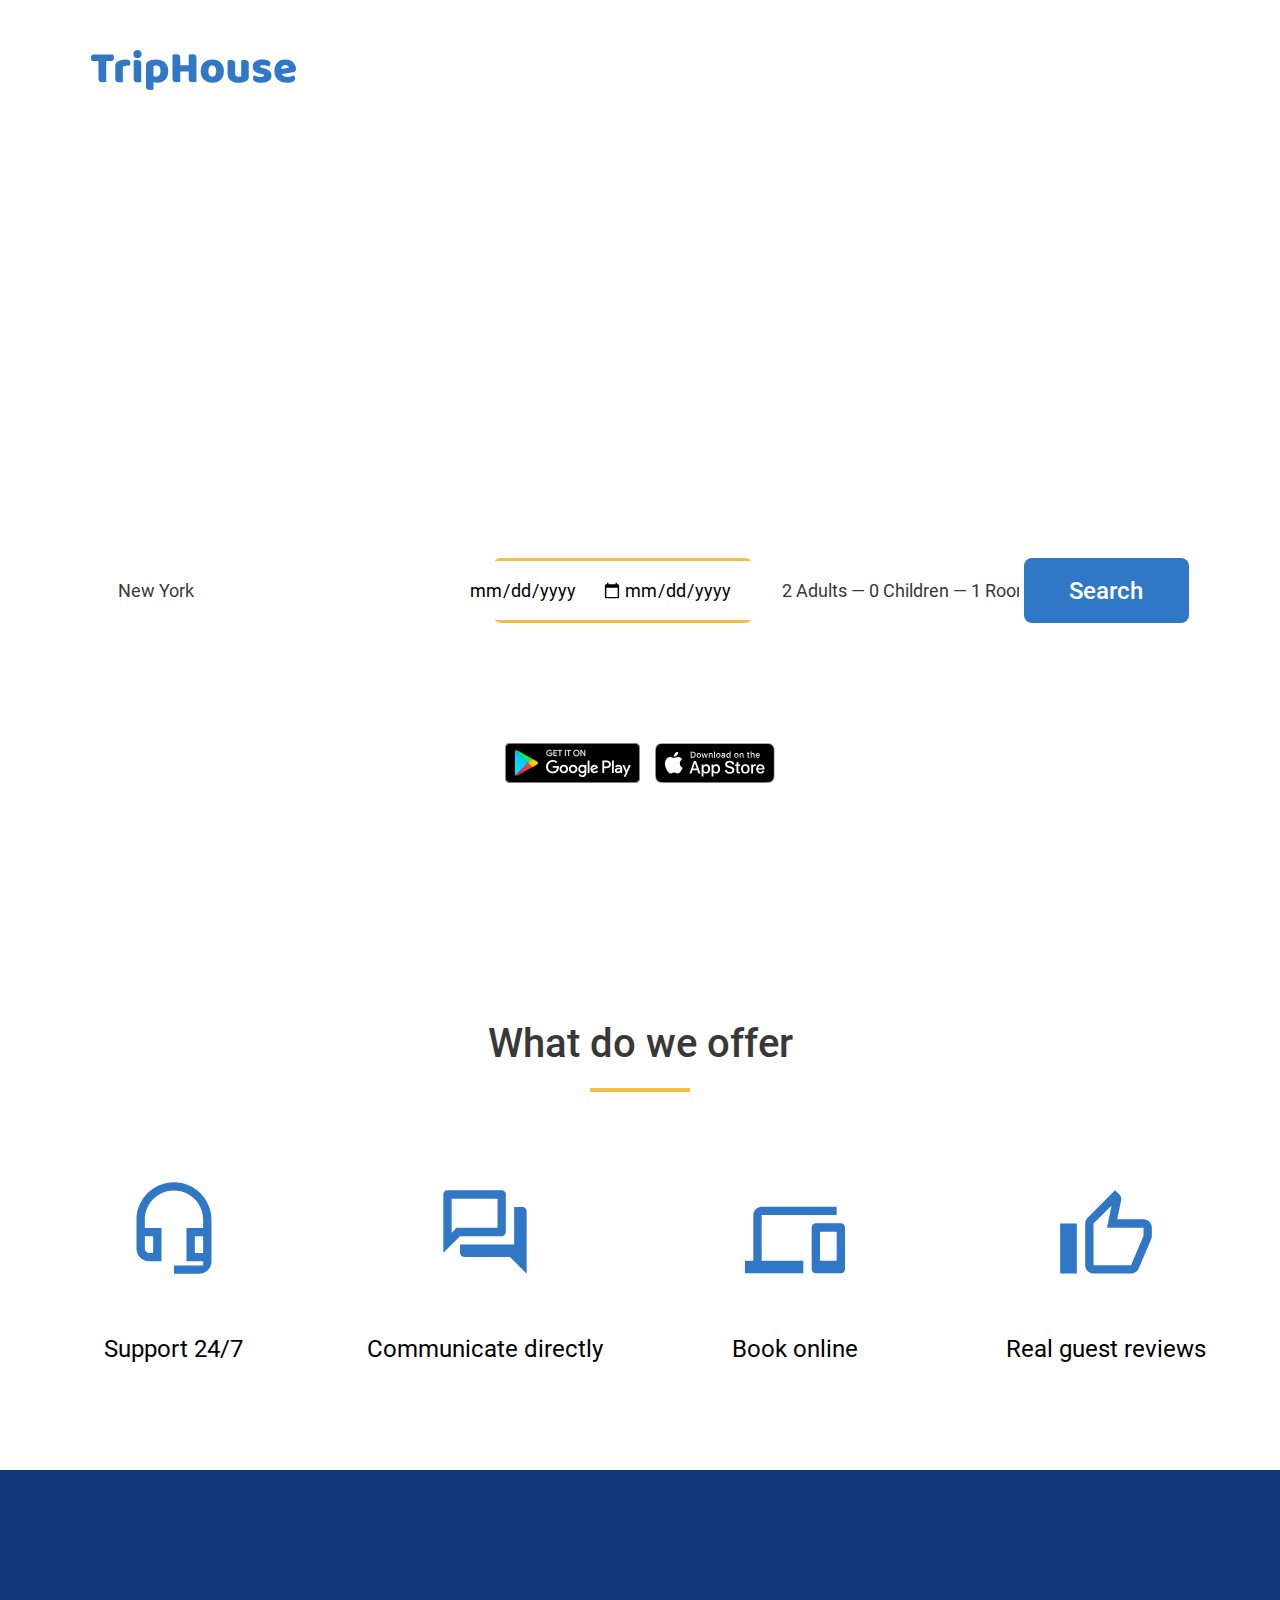
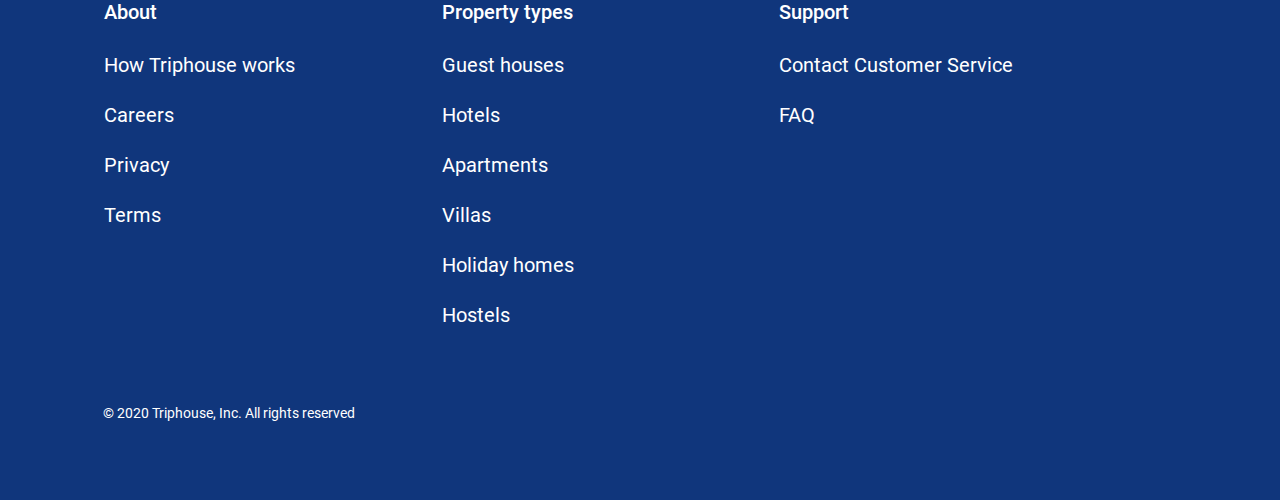
==== commit 0cb19077: "Merge pull request #7 from lolitamalinovskaya/lesson-8" ====
--- a/index.html
+++ b/index.html
@@ -202,12 +202,10 @@
     <symbol id="arrows_right" viewBox="0 0 48 48">
         <g filter="url(#filter0_d)">
             <circle cx="24" cy="20" r="20" fill="#F3F3F4"/>
-            <path d="M19.9412 29.8235L26.1 21.6118C26.6333 20.9007 26.6333 19.9229 26.1 19.2118L19.9412 11"
-                  stroke="#383838" stroke-width="2"/>
+            <path d="M19.9412 29.8235L26.1 21.6118C26.6333 20.9007 26.6333 19.9229 26.1 19.2118L19.9412 11" stroke="#383838" stroke-width="2"/>
         </g>
         <defs>
-            <filter id="filter0_d" x="0" y="0" width="48" height="48" filterUnits="userSpaceOnUse"
-                    color-interpolation-filters="sRGB">
+            <filter id="filter0_d" x="0" y="0" width="48" height="48" filterUnits="userSpaceOnUse" color-interpolation-filters="sRGB">
                 <feFlood flood-opacity="0" result="BackgroundImageFix"/>
                 <feColorMatrix in="SourceAlpha" type="matrix" values="0 0 0 0 0 0 0 0 0 0 0 0 0 0 0 0 0 0 127 0"/>
                 <feOffset dy="4"/>
@@ -218,49 +216,10 @@
             </filter>
         </defs>
     </symbol>
-    <symbol id="arrow_bottom" viewBox="0 0 48 49">
-        <g filter="url(#filter0_d)">
-            <circle cx="24" cy="20.0146" r="20" fill="#F3F3F4"/>
-            <path d="M15.1765 18L23.3882 24.1588C24.0993 24.6922 25.0771 24.6922 25.7882 24.1588L34 18" stroke="#383838"
-                  stroke-width="2"/>
-        </g>
-        <defs>
-            <filter id="filter0_d" x="0" y="0.0146484" width="48" height="48" filterUnits="userSpaceOnUse"
-                    color-interpolation-filters="sRGB">
-                <feFlood flood-opacity="0" result="BackgroundImageFix"/>
-                <feColorMatrix in="SourceAlpha" type="matrix" values="0 0 0 0 0 0 0 0 0 0 0 0 0 0 0 0 0 0 127 0"/>
-                <feOffset dy="4"/>
-                <feGaussianBlur stdDeviation="2"/>
-                <feColorMatrix type="matrix" values="0 0 0 0 0 0 0 0 0 0 0 0 0 0 0 0 0 0 0.25 0"/>
-                <feBlend mode="normal" in2="BackgroundImageFix" result="effect1_dropShadow"/>
-                <feBlend mode="normal" in="SourceGraphic" in2="effect1_dropShadow" result="shape"/>
-            </filter>
-        </defs>
-    </symbol>
-    <symbol id="user" viewBox="0 0 86 86">
-            <circle cx="43" cy="43" r="43" fill="white"/>
-            <path d="M46.6518 55.7484C46.6518 53.6923 47.1633 51.7181 48.1248 49.9587C46.7643 49.1915 45.7619 48.6903 45.3425 48.4857C45.2095 48.4243 45.1379 48.2913 45.1379 48.1481V40.0671C46.1506 39.392 46.8257 38.2361 46.8257 36.9268V28.5491C46.8257 24.3858 43.4501 21 39.2766 21H38.3764H37.4763C33.313 21 29.9272 24.3756 29.9272 28.5491V36.9268C29.9272 38.2361 30.6023 39.392 31.615 40.0671V48.1481C31.615 48.2913 31.5331 48.4243 31.4104 48.4857C30.2545 49.0483 24.6592 51.8715 19.473 56.1371C18.5319 56.9043 18 58.0602 18 59.2774V65.016H38.3662H50.9787C50.7025 64.7909 50.4468 64.5454 50.1911 64.2897C47.91 62.0086 46.6518 58.9705 46.6518 55.7484Z" fill="#3077C6"/>
-            <path d="M58.7324 46.4807C53.6179 46.4807 49.4648 50.6337 49.4648 55.7483C49.4648 60.8629 53.6179 65.0159 58.7324 65.0159C63.847 65.0159 68 60.8629 68 55.7483C68 50.6337 63.8572 46.4807 58.7324 46.4807ZM64.1539 57.0986H60.0827V61.1697H57.3822V57.0986H53.311V54.3981H57.3822V50.3269H60.0827V54.3981H64.1539V57.0986Z" fill="#3077C6"/>
-    </symbol>
-    <symbol id="close1" viewBox="0 0 26 26">
-            <path d="M26 1.4857L24.5144 0L13 11.5143L1.4857 0L0 1.4857L11.5143 13L0 24.5144L1.4857 26L13 14.4857L24.5144 26L26 24.5144L14.4857 13L26 1.4857Z" fill="#BFBFBF"/>
-    </symbol>
-    <symbol id="logo_sign_up" viewBox="0 0 58 58">
-        <rect width="58" height="58" rx="4" fill="#3077C6"/>
-        <path d="M2.58568 26.6094C2.53202 26.5215 2.48219 26.4017 2.43619 26.2499C2.39019 26.0981 2.36719 25.9383 2.36719 25.7706C2.36719 25.459 2.43235 25.2353 2.56268 25.0995C2.70068 24.9637 2.87701 24.8958 3.09167 24.8958H8.10557C8.15924 24.9837 8.20907 25.1035 8.25507 25.2553C8.30107 25.4071 8.32407 25.5669 8.32407 25.7346C8.32407 26.0462 8.25507 26.2699 8.11707 26.4057C7.98674 26.5415 7.81424 26.6094 7.59958 26.6094H6.32311V32.1456C6.23878 32.1696 6.10461 32.1936 5.92062 32.2175C5.74429 32.2415 5.56796 32.2535 5.39163 32.2535C5.2153 32.2535 5.05813 32.2375 4.92014 32.2056C4.7898 32.1816 4.67864 32.1337 4.58664 32.0618C4.49464 31.9899 4.42565 31.89 4.37965 31.7622C4.33365 31.6344 4.31065 31.4666 4.31065 31.2589V26.6094H2.58568Z" fill="white"/>
-        <path d="M10.6427 32.1816C10.566 32.2056 10.4434 32.2295 10.2747 32.2535C10.1137 32.2775 9.94505 32.2894 9.76872 32.2894C9.60006 32.2894 9.44673 32.2775 9.30873 32.2535C9.1784 32.2295 9.06724 32.1816 8.97524 32.1097C8.88324 32.0378 8.81041 31.9419 8.75675 31.8221C8.71075 31.6943 8.68775 31.5305 8.68775 31.3308V27.7358C8.68775 27.5521 8.71841 27.3963 8.77974 27.2685C8.84874 27.1327 8.94457 27.0128 9.06724 26.909C9.1899 26.8051 9.3394 26.7133 9.51573 26.6334C9.69973 26.5455 9.89522 26.4696 10.1022 26.4057C10.3092 26.3418 10.5239 26.2938 10.7462 26.2619C10.9685 26.2219 11.1909 26.202 11.4132 26.202C11.7812 26.202 12.0725 26.2779 12.2872 26.4297C12.5018 26.5735 12.6092 26.8131 12.6092 27.1486C12.6092 27.2605 12.5938 27.3723 12.5632 27.4842C12.5325 27.588 12.4942 27.6839 12.4482 27.7718C12.2872 27.7718 12.1223 27.7798 11.9537 27.7957C11.785 27.8117 11.6202 27.8357 11.4592 27.8676C11.2982 27.8996 11.1449 27.9355 10.9992 27.9755C10.8612 28.0074 10.7424 28.0474 10.6427 28.0953V32.1816Z" fill="white"/>
-        <path d="M13.3697 24.752C13.3697 24.4484 13.4655 24.1928 13.6572 23.9851C13.8565 23.7774 14.1172 23.6735 14.4392 23.6735C14.7611 23.6735 15.018 23.7774 15.2096 23.9851C15.409 24.1928 15.5086 24.4484 15.5086 24.752C15.5086 25.0556 15.409 25.3112 15.2096 25.5189C15.018 25.7266 14.7611 25.8305 14.4392 25.8305C14.1172 25.8305 13.8565 25.7266 13.6572 25.5189C13.4655 25.3112 13.3697 25.0556 13.3697 24.752ZM15.4166 32.1816C15.3323 32.1976 15.2058 32.2175 15.0371 32.2415C14.8761 32.2735 14.7113 32.2894 14.5427 32.2894C14.374 32.2894 14.2207 32.2775 14.0827 32.2535C13.9523 32.2295 13.8412 32.1816 13.7492 32.1097C13.6572 32.0378 13.5843 31.9419 13.5307 31.8221C13.4847 31.6943 13.4617 31.5305 13.4617 31.3308V26.4536C13.546 26.4376 13.6687 26.4177 13.8297 26.3937C13.9983 26.3618 14.167 26.3458 14.3357 26.3458C14.5043 26.3458 14.6538 26.3578 14.7841 26.3817C14.9221 26.4057 15.0371 26.4536 15.1291 26.5255C15.2211 26.5974 15.2901 26.6973 15.3361 26.8251C15.3898 26.9449 15.4166 27.1047 15.4166 27.3044V32.1816Z" fill="white"/>
-        <path d="M19.2257 26.19C19.6857 26.19 20.1111 26.2539 20.5021 26.3817C20.9008 26.5016 21.242 26.6893 21.5256 26.9449C21.8093 27.2006 22.0316 27.5241 22.1926 27.9156C22.3536 28.299 22.4341 28.7584 22.4341 29.2936C22.4341 29.8049 22.3651 30.2523 22.2271 30.6358C22.0891 31.0192 21.8936 31.3428 21.6406 31.6064C21.3876 31.862 21.081 32.0538 20.7206 32.1816C20.368 32.3094 19.9732 32.3733 19.5362 32.3733C19.2065 32.3733 18.8998 32.3214 18.6162 32.2175V34.2068C18.5395 34.2307 18.4168 34.2547 18.2482 34.2787C18.0795 34.3106 17.907 34.3266 17.7307 34.3266C17.562 34.3266 17.4087 34.3146 17.2707 34.2906C17.1404 34.2667 17.0292 34.2187 16.9372 34.1468C16.8452 34.0749 16.7762 33.9751 16.7302 33.8473C16.6842 33.7274 16.6612 33.5676 16.6612 33.3679V27.616C16.6612 27.4003 16.7034 27.2245 16.7877 27.0887C16.8797 26.9529 17.0024 26.8291 17.1557 26.7173C17.3934 26.5575 17.6885 26.4297 18.0412 26.3338C18.3938 26.2379 18.7887 26.19 19.2257 26.19ZM19.2487 30.7676C20.0383 30.7676 20.4331 30.2763 20.4331 29.2936C20.4331 28.7824 20.3335 28.4029 20.1341 28.1552C19.9425 27.9076 19.6627 27.7838 19.2947 27.7838C19.149 27.7838 19.0187 27.8037 18.9037 27.8437C18.7887 27.8756 18.689 27.9156 18.6047 27.9635V30.5998C18.6967 30.6477 18.7963 30.6877 18.9037 30.7196C19.011 30.7516 19.126 30.7676 19.2487 30.7676Z" fill="white"/>
-        <path d="M29.7705 32.1456C29.6862 32.1696 29.552 32.1936 29.368 32.2175C29.1917 32.2415 29.0154 32.2535 28.839 32.2535C28.6627 32.2535 28.5055 32.2375 28.3675 32.2056C28.2372 32.1816 28.126 32.1337 28.034 32.0618C27.942 31.9899 27.873 31.89 27.827 31.7622C27.781 31.6344 27.758 31.4666 27.758 31.2589V29.3895H25.5501V32.1456C25.4658 32.1696 25.3316 32.1936 25.1476 32.2175C24.9713 32.2415 24.7949 32.2535 24.6186 32.2535C24.4423 32.2535 24.2851 32.2375 24.1471 32.2056C24.0168 32.1816 23.9056 32.1337 23.8136 32.0618C23.7216 31.9899 23.6526 31.89 23.6066 31.7622C23.5606 31.6344 23.5376 31.4666 23.5376 31.2589V24.9318C23.622 24.9158 23.7561 24.8958 23.9401 24.8718C24.1241 24.8399 24.3004 24.8239 24.4691 24.8239C24.6454 24.8239 24.7988 24.8399 24.9291 24.8718C25.0671 24.8958 25.1821 24.9437 25.2741 25.0156C25.3661 25.0875 25.4351 25.1874 25.4811 25.3152C25.5271 25.443 25.5501 25.6108 25.5501 25.8185V27.7358H27.758V24.9318C27.8424 24.9158 27.9765 24.8958 28.1605 24.8718C28.3445 24.8399 28.5209 24.8239 28.6895 24.8239C28.8659 24.8239 29.0192 24.8399 29.1495 24.8718C29.2875 24.8958 29.4025 24.9437 29.4945 25.0156C29.5865 25.0875 29.6555 25.1874 29.7015 25.3152C29.7475 25.443 29.7705 25.6108 29.7705 25.8185V32.1456Z" fill="white"/>
-        <path d="M36.8989 29.2817C36.8989 29.777 36.8261 30.2203 36.6804 30.6118C36.5348 30.9953 36.3278 31.3188 36.0594 31.5824C35.7988 31.8461 35.4844 32.0458 35.1165 32.1816C34.7485 32.3174 34.3383 32.3853 33.886 32.3853C33.4337 32.3853 33.0235 32.3134 32.6555 32.1696C32.2875 32.0258 31.9694 31.8221 31.701 31.5585C31.4404 31.2868 31.2372 30.9593 31.0915 30.5758C30.9459 30.1924 30.873 29.761 30.873 29.2817C30.873 28.8103 30.9459 28.3829 31.0915 27.9995C31.2372 27.616 31.4404 27.2924 31.701 27.0288C31.9694 26.7572 32.2875 26.5495 32.6555 26.4057C33.0235 26.2619 33.4337 26.19 33.886 26.19C34.3383 26.19 34.7485 26.2659 35.1165 26.4177C35.4844 26.5615 35.7988 26.7692 36.0594 27.0408C36.3278 27.3044 36.5348 27.628 36.6804 28.0114C36.8261 28.3949 36.8989 28.8183 36.8989 29.2817ZM32.874 29.2817C32.874 29.769 32.9622 30.1444 33.1385 30.4081C33.3225 30.6637 33.5755 30.7915 33.8975 30.7915C34.2195 30.7915 34.4648 30.6597 34.6335 30.3961C34.8098 30.1325 34.898 29.761 34.898 29.2817C34.898 28.8023 34.8098 28.4348 34.6335 28.1792C34.4571 27.9156 34.208 27.7838 33.886 27.7838C33.564 27.7838 33.3148 27.9156 33.1385 28.1792C32.9622 28.4348 32.874 28.8023 32.874 29.2817Z" fill="white"/>
-        <path d="M37.8527 26.4536C37.9293 26.4297 38.0482 26.4057 38.2092 26.3817C38.3778 26.3578 38.5503 26.3458 38.7267 26.3458C38.8953 26.3458 39.0448 26.3578 39.1752 26.3817C39.3132 26.4057 39.4282 26.4536 39.5201 26.5255C39.6121 26.5974 39.6811 26.6973 39.7271 26.8251C39.7808 26.9449 39.8076 27.1047 39.8076 27.3044V29.8808C39.8076 30.2084 39.8843 30.444 40.0376 30.5878C40.191 30.7236 40.4133 30.7915 40.7046 30.7915C40.881 30.7915 41.0228 30.7756 41.1301 30.7436C41.2451 30.7117 41.3333 30.6797 41.3946 30.6477V26.4536C41.4713 26.4297 41.5901 26.4057 41.7511 26.3817C41.9198 26.3578 42.0923 26.3458 42.2686 26.3458C42.4373 26.3458 42.5868 26.3578 42.7171 26.3817C42.8551 26.4057 42.9701 26.4536 43.0621 26.5255C43.1541 26.5974 43.2231 26.6973 43.2691 26.8251C43.3227 26.9449 43.3496 27.1047 43.3496 27.3044V30.9473C43.3496 31.3468 43.1886 31.6463 42.8666 31.8461C42.5983 32.0218 42.2763 32.1536 41.9006 32.2415C41.5326 32.3374 41.1301 32.3853 40.6931 32.3853C40.2791 32.3853 39.8958 32.3374 39.5431 32.2415C39.1982 32.1456 38.8992 31.9978 38.6462 31.7981C38.3932 31.5984 38.1977 31.3428 38.0597 31.0312C37.9217 30.7117 37.8527 30.3282 37.8527 29.8808V26.4536Z" fill="white"/>
-        <path d="M49.2608 30.456C49.2608 31.0632 49.0423 31.5385 48.6053 31.882C48.1683 32.2255 47.5243 32.3973 46.6734 32.3973C46.3514 32.3973 46.0524 32.3733 45.7764 32.3254C45.5004 32.2775 45.2627 32.2056 45.0634 32.1097C44.8717 32.0058 44.7184 31.878 44.6034 31.7262C44.4961 31.5744 44.4424 31.3947 44.4424 31.187C44.4424 30.9953 44.4807 30.8355 44.5574 30.7077C44.6341 30.5718 44.7261 30.46 44.8334 30.3721C45.0557 30.5 45.3087 30.6158 45.5924 30.7196C45.8837 30.8155 46.2172 30.8634 46.5929 30.8634C46.8305 30.8634 47.0107 30.8275 47.1334 30.7556C47.2637 30.6837 47.3288 30.5878 47.3288 30.468C47.3288 30.3562 47.2828 30.2683 47.1908 30.2044C47.0989 30.1405 46.9455 30.0885 46.7309 30.0486L46.3859 29.9767C45.7189 29.8409 45.2206 29.6292 44.8909 29.3416C44.5689 29.046 44.4079 28.6266 44.4079 28.0833C44.4079 27.7878 44.4692 27.5201 44.5919 27.2805C44.7146 27.0408 44.8871 26.8411 45.1094 26.6813C45.3317 26.5215 45.5962 26.3977 45.9029 26.3098C46.2172 26.2219 46.5622 26.178 46.9379 26.178C47.2215 26.178 47.486 26.202 47.7313 26.2499C47.9843 26.2899 48.2028 26.3538 48.3868 26.4416C48.5708 26.5295 48.7165 26.6454 48.8238 26.7892C48.9311 26.925 48.9848 27.0887 48.9848 27.2805C48.9848 27.4642 48.9503 27.624 48.8813 27.7598C48.82 27.8876 48.7395 27.9955 48.6398 28.0833C48.5785 28.0434 48.4865 28.0035 48.3638 27.9635C48.2412 27.9156 48.107 27.8756 47.9613 27.8437C47.8157 27.8037 47.6662 27.7718 47.5128 27.7478C47.3672 27.7238 47.233 27.7119 47.1104 27.7119C46.8574 27.7119 46.6619 27.7438 46.5239 27.8077C46.3859 27.8636 46.3169 27.9555 46.3169 28.0833C46.3169 28.1712 46.3552 28.2431 46.4319 28.299C46.5085 28.355 46.6542 28.4069 46.8689 28.4548L47.2254 28.5387C47.9613 28.7145 48.4827 28.9581 48.7893 29.2697C49.1036 29.5732 49.2608 29.9687 49.2608 30.456Z" fill="white"/>
-        <path d="M53.2175 32.3853C52.7652 32.3853 52.3436 32.3214 51.9526 32.1936C51.5692 32.0578 51.2319 31.858 50.9406 31.5944C50.6569 31.3308 50.4308 30.9992 50.2621 30.5998C50.1011 30.2004 50.0206 29.733 50.0206 29.1978C50.0206 28.6705 50.1011 28.2191 50.2621 27.8437C50.4308 27.4602 50.6493 27.1486 50.9176 26.909C51.1859 26.6613 51.4926 26.4816 51.8376 26.3697C52.1826 26.2499 52.5352 26.19 52.8955 26.19C53.3019 26.19 53.6699 26.2539 53.9995 26.3817C54.3368 26.5095 54.6243 26.6853 54.862 26.909C55.1073 27.1327 55.2952 27.4003 55.4255 27.7119C55.5635 28.0234 55.6325 28.3629 55.6325 28.7304C55.6325 29.0021 55.5597 29.2098 55.414 29.3536C55.2683 29.4974 55.0652 29.5892 54.8045 29.6292L51.9641 30.0725C52.0484 30.3362 52.2209 30.5359 52.4816 30.6717C52.7422 30.7995 53.0412 30.8634 53.3785 30.8634C53.6929 30.8634 53.988 30.8235 54.264 30.7436C54.5477 30.6557 54.7777 30.5559 54.954 30.444C55.0767 30.5239 55.1802 30.6358 55.2645 30.7796C55.3488 30.9234 55.391 31.0751 55.391 31.2349C55.391 31.5944 55.23 31.862 54.908 32.0378C54.6627 32.1736 54.3867 32.2655 54.08 32.3134C53.7734 32.3613 53.4859 32.3853 53.2175 32.3853ZM52.8955 27.6759C52.7115 27.6759 52.5505 27.7079 52.4126 27.7718C52.2822 27.8357 52.1749 27.9196 52.0906 28.0234C52.0062 28.1193 51.9411 28.2311 51.8951 28.359C51.8567 28.4788 51.8337 28.6026 51.8261 28.7304L53.7925 28.3949C53.7695 28.2351 53.6852 28.0754 53.5395 27.9156C53.3939 27.7558 53.1792 27.6759 52.8955 27.6759Z" fill="white"/>
-    </symbol>
 </svg>
 <div class="top_section">
     <section class="top_section_conteiner">
-        <header class="top_section_header col-14 col-md-14 col-sm-6 col-sm-6">
+        <header class="top_section_header col-14 col-md-6">
             <div class="top_section_header_logo">
                 <svg class="logo_trip_house">
                     <use href="#logo_trip_house"/>
@@ -285,9 +244,9 @@
             </div>
         </header>
         <main class="top_section_main">
-            <h1 class="discoverStays col-14 col-md-14 col-sm-6"> Discover stays <br> to live, work or just relax</h1>
+            <h1 class="discoverStays col-8 col-md-6"> Discover stays <br> to live, work or just relax</h1>
             <div class="top_section_main_general_label">
-                <div class="top_section_main_label_for_destination col-6 col-md-6">
+                <div class="top_section_main_label_for_destination">
                     <label for="destination">Your destination or hotel name</label>
                 </div>
                 <div class="top_section_main_label_for_check-in_check-out">
@@ -295,9 +254,10 @@
                     <label for="check-out">Check-out</label>
                 </div>
             </div>
-            <div class="top_section_all_form col-md-14 col-sm-6">
-                <form class="top_section_main_form col-md-14 col-sm-6">
-
+
+            <div class="top_section_all_form col-14 col-md-6">
+                <form class="top_section_main_form col-14 col-md-6">
+                  
                     <input
                             id="destination"
                             type="text"
@@ -305,12 +265,12 @@
                             placeholder="New York">
 
                     <div id="top_section_main_input_for_check-in_check-out">
-                        <input class="col-sm-3"
+                        <input class="col-md-3"
                                id="check-in"
                                type="date"
                                name="calendar"
                                placeholder="Tue 15 Sept — ">
-                        <input class="col-sm-3"
+                        <input class="col-md-3"
                                id="check-out"
                                type="date"
                                name="calendar"
@@ -328,7 +288,7 @@
 
                 </form>
             </div>
-            <div class="top_section_main_AppStore_GooglePlay col-4 col-md-6 col-sm-6">
+            <div class="top_section_main_AppStore_GooglePlay col-4 col-md-6">
                 <svg class="google_play_badge">
                     <use href="#google_play_badge"/>
                 </svg>
@@ -342,164 +302,34 @@
 <section class="section_what_do_we_offer">
     <div class="what_do_we_offer_conteiner">
         <header class="what_do_we_offer_header_heading120">
-            <h2 class="what_do_we_offer_header_h2 col-sm-6"> What do we offer</h2>
+            <h2 class="what_do_we_offer_header_h2 col-md-4"> What do we offer</h2>
         </header>
         <main class="what_do_we_offer_main">
-            <div class="what_do_we_offer_main_icons col-3 col-sm-6">
+            <div class="what_do_we_offer_main_icons col-3 col-md-6">
                 <svg class="headphones_support">
                     <use href="#headphones_support"/>
                 </svg>
                 <p class="what_do_we_offer_main_iconsName"> Support 24/7</p>
             </div>
-            <div class="what_do_we_offer_main_icons col-3 col-sm-6">
+            <div class="what_do_we_offer_main_icons col-3 col-md-6">
                 <svg class="communicate_directly">
                     <use href="#communicate_directly"/>
                 </svg>
                 <p class="what_do_we_offer_main_iconsName"> Communicate directly</p>
             </div>
-            <div class="what_do_we_offer_main_icons col-3 col-sm-6">
+            <div class="what_do_we_offer_main_icons col-3 col-md-6">
                 <svg class="book_online">
                     <use href="#book_online"/>
                 </svg>
                 <p class="what_do_we_offer_main_iconsName"> Book online</p>
             </div>
-            <div class="what_do_we_offer_main_icons col-3 col-sm-6">
+            <div class="what_do_we_offer_main_icons col-3 col-md-6">
                 <svg class="like_real_guest_reviews">
                     <use href="#like_real_guest_reviews"/>
                 </svg>
                 <p class="what_do_we_offer_main_iconsName"> Real guest reviews</p>
             </div>
         </main>
-    </div>
-</section>
-<section class="homes_guests_loves col-14 col-md-14">
-    <div class="homes_guests_loves_conteiner col-md-14">
-        <header class="homes_guests_loves_header_heading120">
-            <h2 class="homes_guests_loves_header_h2 col-sm-6">Homes guests loves</h2>
-        </header>
-        <main class="homes_guests_loves_main col-14 col-md-14">
-            <figure class="hotel_leopold col-md-4 col-sm-3">
-                <img src="images/Hotel_Leopold.png">
-                <figcaption class="homes_guests_loves_main_name_hotel">
-                    Hotel Leopold
-                </figcaption>
-                <figcaption class="homes_guests_loves_main_name_place">
-                    Saint Petersburg, Russia
-                </figcaption>
-            </figure>
-            <figure class="appartment_sunshine col-md-4 col-sm-3">
-                <img src="images/Appartment_sunshine.png">
-                <figcaption class="homes_guests_loves_main_name_hotel">
-                    Appartment Sunshine
-                </figcaption>
-                <figcaption class="homes_guests_loves_main_name_place">
-                    Santa Cruz de Tenerife,<br> Spain
-                </figcaption>
-            </figure>
-            <figure class="villa_kunerad col-md-4">
-                <img src="images/Villa_kunerad.png">
-                <figcaption class="homes_guests_loves_main_name_hotel">
-                    Villa Kunerad
-                </figcaption>
-                <figcaption class="homes_guests_loves_main_name_place">
-                    Vysokie Tatry, Slowakia
-                </figcaption>
-            </figure>
-            <figure class="hostel_friendship col-md-4">
-                <img src="images/Hostel_friendship.png">
-                <figcaption class="homes_guests_loves_main_name_hotel">
-                    Hostel Friendship
-                </figcaption>
-                <figcaption class="homes_guests_loves_main_name_place">
-                    Berlin, Germany
-                </figcaption>
-            </figure>
-            <div class="arrow_position_right">
-                <svg class="arrow_right">
-                    <use href="#arrows_right"/>
-                </svg>
-            </div>
-        </main>
-    </div>
-</section>
-<section class="the_best_destinations col-14 col-md-14">
-    <div class="the_best_destinations_conteiner">
-        <header class="the_best_destinations_header_heading120">
-            <h2 class="the_best_destinations_header_h2 col-sm-6">The best destinations</h2>
-        </header>
-
-        <div class="the_best_destinations_main__buttons">
-            <div class="the_best_destinations_main__buttons__bg col-sm-6">
-                <input id="button-regions" class="col-md-2" type="submit" name="regions" value="Regions">
-                <input id="button-cities" class="col-md-2" type="submit" name="cities" value="Cities">
-                <button id="button-place" class="col-md-2">Places <span> of interest </span> </button>
-            </div>
-        </div>
-
-        <main class="the_best_destinations_main">
-
-            <figure class="maldives col-md-4 col-sm-3">
-                <img src="images/Maldives.png">
-                <button class="btn">Book now</button>
-                <figcaption class="the_best_destinations_country">
-                    Maldives
-                </figcaption>
-            </figure>
-            <figure class="spain col-md-4 col-sm-3">
-                <img src="images/Spain.png">
-                <button class="btn">Book now</button>
-                <figcaption class="the_best_destinations_country">
-                    Spain
-                </figcaption>
-            </figure>
-            <figure class="norway col-md-4">
-                <img src="images/Norway.png">
-                <button class="btn">Book now</button>
-                <figcaption class="the_best_destinations_country">
-                    Norway
-                </figcaption>
-            </figure>
-            <figure class="island col-md-4">
-                <img src="images/Island.png">
-                <button class="btn">Book now</button>
-                <figcaption class="the_best_destinations_country">
-                    Island
-                </figcaption>
-            </figure>
-            <div class="the_best_destinations__arrow_position_right">
-                <svg class="arrow_right">
-                    <use href="#arrows_right"/>
-                </svg>
-            </div>
-        </main>
-        <div class="arrow_position_bottom">
-            <svg class="arrow_bottom">
-                <use href="#arrow_bottom"/>
-            </svg>
-        </div>
-    </div>
-</section>
-<section class="sign_up">
-    <div class="sign_up_container">
-        <div class="user_position">
-            <svg class="user">
-                <use href="#user"/>
-            </svg>
-        </div>
-        <div class="close1_position">
-            <svg class="close1">
-                <use href="#close1"/>
-            </svg>
-        </div>
-            <div class="logo_sign_up_position">
-                <svg class="logo_sign_up">
-                    <use href="#logo_sign_up"/>
-                </svg>
-            </div>
-        <h5 class="sign_up_get_sale_for_desktop">Sign up and get 20% off your first booking</h5>
-        <h5 class="sign_up_get_sale_for_mobile">Sign up in the app and get 20% <br> off your first booking</h5>
-        <a href="#" class="sign_up_install">Ihstall</a>
-        <button class="btn_sign_up">Sign up</button>
     </div>
 </section>
 <footer>
@@ -517,7 +347,7 @@
                 <li class="footer_navigation_list"> Privacy</li>
                 <li class="footer_navigation_list"> Terms</li>
             </ul>
-            <ul class="col-4 col-sm-3">
+            <ul class="col-4 col-md-3">
                 <li class="footer_navigation_heading"> Property types</li>
                 <li class="footer_navigation_list"> Guest houses</li>
                 <li class="footer_navigation_list"> Hotels</li>
@@ -536,4 +366,4 @@
     </div>
 </footer>
 </body>
-</html>+</html>
--- a/Style.css
+++ b/Style.css
@@ -27,7 +27,7 @@
     --secondary-text: #BFBFBF;
     --bg-color-main: #EAF0F9;
     --one-col-width: calc(100% * 1 / 14);
-    /*--one-col-md-width: calc(100% * 1 / 6);*/
+    --one-col-md-width: calc(100% * 1 / 6);
 
 }
 
@@ -94,7 +94,6 @@
 body {
     margin: 0;
 }
-
 
 .top_section {
 
@@ -169,7 +168,9 @@
     margin: 0;
 }
 
-.stays:hover::after, .attractions:hover::after {
+
+.stays:hover::after,.attractions:hover::after {
+
     content: "";
     height: 4px;
     width: 50px;
@@ -181,6 +182,7 @@
     margin-top: -4px;
 }
 
+
 .attractions:hover::after {
 
     width: 110px;
@@ -193,7 +195,7 @@
     font: 500 50px Roboto;
     line-height: 58px;
     color: var(--general-white);
-    padding-top: 200px;
+    padding-top: 202px;
     margin: 0;
 }
 
@@ -208,6 +210,8 @@
     padding-bottom: 25px;
     font: 400 18px Roboto;
     color: var(--general-white);
+    line-height: 21px;
+
 }
 
 .top_section_main_form {
@@ -233,7 +237,6 @@
     font: 400 18px Roboto;
     padding: 0;
 }
-
 
 #destination:focus, #information_about_order:focus, #top_section_main_input_for_check-in_check-out:focus {
     border-radius: 8px;
@@ -325,14 +328,15 @@
 
 }
 
-.what_do_we_offer_header_heading120, .homes_guests_loves_header_heading120,.the_best_destinations_header_heading120 {
-    box-sizing: border-box;
+.what_do_we_offer_header_heading120 {
+    box-sizing: border-box;
+    width: 100%;
     display: flex;
     justify-content: center;
 
 }
 
-.what_do_we_offer_header_h2, .homes_guests_loves_header_h2,.the_best_destinations_header_h2 {
+.what_do_we_offer_header_h2 {
     font: 500 40px Roboto;
     color: var(--text-color-main);
     margin: 0;
@@ -391,230 +395,12 @@
     margin: 0 auto;
 }
 
-/*homes_guests_loves*/
-
-.homes_guests_loves {
-    box-sizing: border-box;
-    height: 830px;
-    background-color: var(--bg-color-main);
-    margin: 0;
-}
-
-.homes_guests_loves_main,.the_best_destinations_main {
-    display: flex;
-    justify-content: space-between;
-    box-sizing: border-box;
-    max-width: calc(100% - var(--one-col-width) * 2);
-    align-items: baseline;
-    padding-top: 105px;
-    margin: auto;
-    position: relative;
-}
-
-figure {
-    margin: 0;
-}
-
-.hotel_leopold, .appartment_sunshine, .villa_kunerad, .maldives, .spain, .norway {
-    padding-right: 15px;
-}
-
-figure img {
-    width: 100%;
-    max-width: 295px;
-    height: 100%;
-    max-height: 295px;
-    object-position: top center;
-    object-fit: cover;
-}
-
-.homes_guests_loves_main_name_hotel, .homes_guests_loves_main_name_place,.the_best_destinations_country {
-    font: 400 24px Roboto;
-    line-height: 28px;
-    color: var(--primary);
-    padding-top: 24px;
-    padding-left: 5px;
-}
-
-.homes_guests_loves_main_name_place {
-    color: var(--secondary-text);
-}
-
-.arrow_right {
-    width: 40px;
-    height: 40px;
-}
-
-.arrow_position_right {
-    position: absolute;
-    right: -20px;
-    top: 43%;
-}
-/*the best destination*/
-
-.the_best_destinations {
-    box-sizing: border-box;
-    /*height: 960px;*/
-    background-color: var(--general-white);
-    margin: 0;
-}
-
-.the_best_destinations_main__buttons {
-    padding-top: 104px;
-    padding-left: var(--one-col-width);
-    display: flex;
-    justify-content: flex-start;
-}
-
-.the_best_destinations_main__buttons__bg {
-    background-color: var(--stroke-color-main);
-    border-radius: 8px;
-}
-
-#button-regions,#button-cities,#button-place {
-    font: 400 24px Roboto;
-    color: var(--general-white);
-    height: 65px;
-    width: 190px; /*190px*/
-    background: var(--primary);
-    border-radius: 8px;
-    border: none;
-    outline: none;
-    padding: 0;
-}
-
-#button-cities,#button-place {
-    color: var(--text-color-main);
-    background: var(--stroke-color-main);
-}
-/* для переключения кнопок по цветам
-#button-regions,#button-cities,#button-place{
-    color: var(--text-color-main);
-    background: var(--stroke-color-main);
-    font: 400 24px Roboto;
-    height: 65px;
-    width: 190px;
-    border-radius: 8px;
-    border: none;
-    outline: none;
-    padding: 0;
-
-}
-#button-regions:focus, #button-cities:focus, #button-place:focus {
-    color: var(--general-white);
-    background: var(--primary);
-}
-*/
-
-#button-place {
-    width: 240px;
-}
-
-.the_best_destinations_main {
-    padding-top: 65px;
-}
-.maldives, .spain, .norway, .island {
-    position: relative;
-}
-
-.maldives img:hover, .spain img:hover, .norway img:hover, .island img:hover {
-    filter: brightness(60%);
-    transition: .3s;}
-
-.maldives .btn, .spain .btn,.norway .btn,.island .btn,.btn_sign_up {
-    display: none;
-    position: absolute;
-    top: 43%;
-    left: 50%;
-    transform: translate(-50%, -50%);
-    background-color: var(--general-white);
-    color: var(--primary);
-    font: 400 18px 'Roboto';
-    padding: 13px 24px;
-    border: 1px solid #3077C6;
-    border-radius: 8px;
-    outline: none;
-}
-
-.maldives:hover .btn, .spain:hover .btn,.norway:hover .btn,.island:hover .btn {
-    display: inline-block;
-}
-.the_best_destinations__arrow_position_right {
-    display: none;
-}
-.arrow_bottom {
-    width: 40px;
-    height: 40px;
-}
-.arrow_position_bottom {
-    display: flex;
-    justify-content: center;
-    padding-top: 65px;
-}
-/*sign up*/
-
-.sign_up{
-    box-sizing: border-box;
-    display: flex;
-    width: calc(100% - var(--one-col-width) * 2 );
-    height: 200px;
-    background-color: var(--bg-color-main);
-    margin: 120px auto 0;
-    position: relative;
-}
-
-.user{
-    width: 85px;
-    height: 85px;
-}
-.user_position {
-    position: absolute;
-    top:57px;
-    left: 25px;
-}
-.logo_sign_up_position {
-    display: none;
-}
-.close1 {
-    width: 25px;
-    height: 25px;
-}
-.close1_position{
-    position: absolute;
-    top:25px;
-    right: 25px;
-}
-.btn_sign_up {
-    display: inline-block;
-    top:100px;
-    left: 135px;
-    transform: unset;
-}
-
-.sign_up_get_sale_for_desktop {
-    font: 500 24px 'Roboto';
-    line-height: 28px;
-    position: absolute;
-    top: 50px;
-    left: 135px;
-    margin: 0;
-    color: var(--text-color-main);
-}
-
-.sign_up_get_sale_for_mobile {
-    display: none;
-}
-
-.sign_up_install{
-    display: none;
-}
-
-/*footer*/
 
 footer {
     box-sizing: border-box;
     height: 630px;
     background-color: var(--primary-dark);
+
 }
 
 .logo_trip_house_for_footer {
@@ -622,16 +408,18 @@
 }
 
 .footer_navigation {
-    max-width: calc(100% - var(--one-col-width) * 2);/*73.88%; /*1064px / 14440*/
+    max-width: 73.88%; /*1064px / 14440*/
     display: flex;
     justify-content: space-between;
+    padding-left: 104px;
     padding-top: 115px;
-    margin: 0 auto;
 
 }
 
 .footer_navigation_heading {
-    font: 500 20px 'Roboto';
+    font-family: Roboto, sans-serif;
+    font-weight: 500;
+    font-size: 20px;
     line-height: 55px;
 
 }
@@ -645,7 +433,9 @@
 }
 
 .footer_navigation_list {
-    font: 400 20px 'Roboto', sans-serif;
+    font-family: Roboto, sans-serif;
+    font-weight: 400;
+    font-size: 20px;
     line-height: 50px;
 
 }
@@ -658,77 +448,92 @@
     padding-top: 65px;
     padding-left: 103px;
 }
-
-/*laptop щсталось дописать на топ и вот ду ви офер*/
-@media (max-width: 1024px) {
+@media only screen and (max-width : 768px)
+{
+    :root {
+        --col-width: calc(100% * 1 / 6);
+    }
+
     .col-md-1 {
-        width: var(--one-col-width);
+        width: var(--col-width);
     }
 
     .col-md-2 {
-        width: calc(var(--one-col-width) * 2);
+        width: calc(var(--col-width) * 2);
     }
 
     .col-md-3 {
-        width: calc(var(--one-col-width) * 3);
+        width: calc(var(--col-width) * 3); /* 50% */
     }
 
     .col-md-4 {
-        width: calc(var(--one-col-width) * 4);
+        width: calc(var(--col-width) * 4);
     }
 
     .col-md-5 {
-        width: calc(var(--one-col-width) * 5);
+        width: calc(var(--col-width) * 5);
     }
 
     .col-md-6 {
-        width: calc(var(--one-col-width) * 6);
-    }
-
-    .col-md-7 {
-        width: calc(var(--one-col-width) * 7); /*50%*/
-    }
-
-    .col-md-8 {
-        width: calc(var(--one-col-width) * 8);
-    }
-
-    .col-md-9 {
-        width: calc(var(--one-col-width) * 9);
-    }
-
-    .col-md-10 {
-        width: calc(var(--one-col-width) * 10);
-    }
-
-    .col-md-11 {
-        width: calc(var(--one-col-width) * 11);
-    }
-
-    .col-md-12 {
-        width: calc(var(--one-col-width) * 12);
-    }
-
-    .col-md-13 {
-        width: calc(var(--one-col-width) * 13);
-    }
-
-    .col-md-14 {
-        width: 100%;
-    }
-    /*top section*/
+        width: calc(var(--col-width) * 6);
+    }
+
+    .top_section_conteiner {
+        background-position: right;
+        padding-left: calc(var(--col-width) / 3);
+        padding-right: calc(var(--col-width) / 3);
+    }
+
+    .logo_trip_house {
+        width: 125px;
+        height: 25px;
+    }
+
+    .stays, .attractions {
+        display: none;
+    }
+
+    .night {
+        width: 16px;
+        height: 16px;
+    }
+
+    .account_circle {
+        width: 24px;
+        height: 24px;
+    }
+
+    .top_section_menu {
+        width: 24px;
+        height: 16px;
+        display: flex;
+    }
+
+    .top_section_header {
+        padding-top: 15px;
+        align-items: center;
+    }
+
+    .top_section_header_stays_attractions_night_accountCircle {
+        justify-content: flex-end;
+    }
+
+    .top_section_header_stays_attractions, .stays, .attractions {
+        display: none;
+    }
+
     .discoverStays {
-        font: 500 45px Roboto;
-        line-height: 50px;
-        padding-top: 150px;
-    }
-    /*thinking about form*/
+        font-size: 30px;
+        padding-top: 50px;
+        line-height: 35px
+    }
+
     .top_section_main_general_label {
         display: none;
     }
 
     .top_section_all_form {
-        padding-top: 50px;
+        padding-top: 30px;
     }
 
     .top_section_main_form {
@@ -738,7 +543,6 @@
         box-sizing: border-box;
         flex-direction: column;
         align-content: space-around;
-        justify-content: center;
         height: 40vh;
         background-color: var(--secondary);
         border-radius: 0;
@@ -755,233 +559,34 @@
         height: 48px;
         width: 50%; /*152px*/
         border-radius: 8px;
-        margin: 0 4px 4px 14px;
-    }
-    #check-out {
-        margin: 0 14px 4px 4px;
-    }
+        margin: 0 8px 8px 8px;
+    }
+
 
     #destination, #information_about_order, #input-button {
         height: 48px;
-        width: 97%; /*312px / 328*/
+        width: 95%; /*312px / 328*/
         border-radius: 8px;
         margin: 8px 8px 8px;
         outline: none;
     }
-    #input-button {
-        margin-top: 4px;
-    }
 
     .top_section_main_AppStore_GooglePlay {
-        padding-top: 60px;
-
-    }
-
-    .what_do_we_offer_header_h2, .homes_guests_loves_header_h2, .the_best_destinations_header_h2 {
-        padding-top: 90px;
-    }
-
-    .homes_guests_loves_main_name_place, .homes_guests_loves_main_name_hotel, .the_best_destinations_country {
-        font-size: 18px;
-        padding-top: 14px;
-        line-height: 18px;
-    }
-
-    .homes_guests_loves_main_name_hotel {
-        padding-top: 20px;
-    }
-
-    .homes_guests_loves {
-        max-height: 650px;
-    }
-
-    .homes_guests_loves_main {
-        padding-top: 75px;
-    }
-
-    .arrow_position_right {
-        position: absolute;
-        right: -23px;
-        top: 45%;
-    }
-
-    .homes_guests_loves_main {
-        padding-top: 75px;
-    }
-
-    /*best destinations*/
-    .the_best_destinations_main__buttons {
-        padding-top: 70px;
-    }
-
-    .the_best_destinations {
-        max-height: 600px; /*на глаз*/
-    }
-
-    .the_best_destinations_main__buttons__bg {
-        display: flex;
-        justify-content: space-between;
-    }
-
-    #button-regions, #button-cities, #button-place {
-        font: 400 23px Roboto;
-        height: 45px;
-        width: 120px;
-    }
-
-    #button-place span {
-        display: none;
-    }
-
-    .arrow_position_bottom {
-        padding-top: 40px;
-    }
-
-    .arrow_bottom {
-        width: 35px;
-        height: 35px;
-    }
-
-    /*sign up*/
-    .sign_up {
-        height: 150px;
-        margin: 120px auto 0;
-    }
-
-    .user {
-        width: 75px;
-        height: 75px;
-    }
-
-    .user_position {
-        top: 40px;
-    }
-
-    .btn_sign_up {
-        top: 80px;
-        font-size: 16px;
-    }
-
-    .sign_up_get_sale_for_desktop {
-        font-size: 22px;
-        top: 30px;
-    }
-
-    /*footer*/
-    footer {
-        height: 500px;
-    }
-    .footer_navigation {
-        padding-top: 70px;
-    }
-
-    .footer_navigation_heading {
-        font-size: 19px;
-        line-height: 50px;
-    }
-
-    .footer_navigation_list {
-        font-size: 18px;
-        line-height: 40px;
-    }
-
-    .footer_copyright {
-        padding-left: var(--one-col-width);
-    }
-}
-
-
-/*mobile */
-@media only screen and (max-width: 767px) {
-    :root {
-        --col-width: calc(100% * 1 / 6);
-    }
-
-    .col-sm-1 {
-        width: var(--col-width);
-    }
-
-    .col-sm-2 {
-        width: calc(var(--col-width) * 2);
-    }
-
-    .col-sm-3 {
-        width: calc(var(--col-width) * 3); /* 50% */
-    }
-
-    .col-sm-4 {
-        width: calc(var(--col-width) * 4);
-    }
-
-    .col-sm-5 {
-        width: calc(var(--col-width) * 5);
-    }
-
-    .col-sm-6 {
-        width: 100%;
-    }
-
-    .top_section_conteiner {
-        background-position: right;
-        padding-left: 15px;
-        padding-right: 15px;
-    }
-
-    .logo_trip_house {
-        width: 125px;
-        height: 25px;
-    }
-
-    .stays, .attractions {
-        display: none;
-    }
-
-    .night {
-        width: 16px;
-        height: 16px;
-    }
-
-    .account_circle {
-        width: 24px;
-        height: 24px;
-    }
-
-    .top_section_menu {
-        width: 24px;
-        height: 16px;
-        display: flex;
-    }
-
-    .top_section_header {
-        padding-top: 15px;
-        align-items: center;
-    }
-
-    .top_section_header_stays_attractions_night_accountCircle {
-        justify-content: flex-end;
-    }
-
-    .top_section_header_stays_attractions, .stays, .attractions {
-        display: none;
-    }
-
-    .discoverStays {
-        font-size: 30px;
-        padding-top: 50px;
-        line-height: 35px;
-    }
-
+        padding-top: 30px;
+
+    }
 
     /*Offer*/
     .what_do_we_offer_conteiner {
-        padding: 25px 15px 40px;
-    }
-
-    .what_do_we_offer_header_h2, .homes_guests_loves_header_h2,.the_best_destinations_header_h2 {
+        padding: 25px calc(var(--one-col-width) / 2) 40px;
+    }
+
+    .what_do_we_offer_header_h2 {
         display: flex;
         font-size: 28px;
         padding: 0;
         justify-content: center;
+
     }
 
     .what_do_we_offer_header_h2::after {
@@ -1033,168 +638,205 @@
         height: 58px;
     }
 
-    /* homes_guests_loves*/
-
-    .homes_guests_loves_conteiner,.the_best_destinations_conteiner {
-        padding-top: 40px;
-    }
-
-    .homes_guests_loves {
-        max-height: 355px;
-    }
-
-    .homes_guests_loves_main,.the_best_destinations_main {
+    /*footer*/
+    .footer_conteiner {
+        padding: 40px calc(var(--one-col-width) / 2);
+    }
+
+    footer {
+        max-height: 205px;
+    }
+
+@media only screen and (max-width: 768px) {
+    :root {
+        --col-width: calc(100% * 1 / 6);
+    }
+
+    .col-md-1 {
+        width: var(--col-width);
+    }
+
+    .col-md-2 {
+        width: calc(var(--col-width) * 2);
+    }
+
+    .col-md-3 {
+        width: calc(var(--col-width) * 3); /* 50% */
+    }
+
+    .col-md-4 {
+        width: calc(var(--col-width) * 4);
+    }
+
+    .col-md-5 {
+        width: calc(var(--col-width) * 5);
+    }
+
+    .col-md-6 {
+        width: calc(var(--col-width) * 6);
+    }
+
+    .top_section_conteiner {
+        background-position: right;
+        padding-left: calc(var(--col-width) / 3);
+        padding-right: calc(var(--col-width) / 3);
+    }
+
+    .logo_trip_house {
+        width: 125px;
+        height: 25px;
+    }
+
+    .stays, .attractions {
+        display: none;
+    }
+
+    .night {
+        width: 16px;
+        height: 16px;
+    }
+
+    .account_circle {
+        width: 24px;
+        height: 24px;
+    }
+
+    .top_section_menu {
+        width: 24px;
+        height: 16px;
+        display: flex;
+    }
+
+    .top_section_header {
+        padding-top: 15px;
+        align-items: center;
+    }
+
+    .top_section_header_stays_attractions_night_accountCircle {
+        justify-content: flex-end;
+    }
+
+    .top_section_header_stays_attractions, .stays, .attractions {
+        display: none;
+    }
+
+    .discoverStays {
+        font-size: 30px;
+        padding-top: 50px;
+        line-height: 35px
+    }
+
+    .top_section_main_general_label {
+        display: none;
+    }
+
+    .top_section_all_form {
         padding-top: 30px;
-        min-width: calc(100% - 2 * 15px);
-        justify-content: space-between;
-    }
-
-    .hotel_leopold, .appartment_sunshine, .villa_kunerad, .maldives, .spain, .norway {
-        padding-right: unset;
-    }
-    .hotel_leopold,.maldives {
-        padding-right: 15px;
-    }
-
-    .villa_kunerad, .hostel_friendship,.norway,.island {
+    }
+
+    .top_section_main_form {
+        display: flex;
+        flex-wrap: wrap;
+        float: left;
+        box-sizing: border-box;
+        flex-direction: column;
+        align-content: space-around;
+        height: 40vh;
+        background-color: var(--secondary);
+        border-radius: 0;
+    }
+
+    #top_section_main_input_for_check-in_check-out {
+        height: 48px;
+        width: 100%;
+        background-color: var(--secondary);
+        border: none;
+    }
+
+    #check-in, #check-out {
+        height: 48px;
+        width: 50%; /*152px*/
+        border-radius: 8px;
+        margin: 0 8px 8px 8px;
+    }
+
+
+    #destination, #information_about_order, #input-button {
+        height: 48px;
+        width: 95%; /*312px / 328*/
+        border-radius: 8px;
+        margin: 8px 8px 8px;
+        outline: none;
+    }
+
+    .top_section_main_AppStore_GooglePlay {
+        padding-top: 30px;
+
+    }
+
+    /*Offer*/
+    .what_do_we_offer_conteiner {
+        padding: 25px calc(var(--one-col-width) / 2) 40px;
+    }
+
+    .what_do_we_offer_header_h2 {
+        display: flex;
+        font-size: 28px;
+        padding: 0;
+        justify-content: center;
+
+    }
+
+    .what_do_we_offer_header_h2::after {
         display: none;
     }
 
-    figure img {
-        max-width: 155px;
-        max-height: 155px;
-    }
-
-    .homes_guests_loves_main_name_place, .homes_guests_loves_main_name_hotel,.the_best_destinations_country {
-        font-size: 12px;
-        padding-top: 4px;
-        line-height: 14px;
-        display: flex;
-    }
-
-    .homes_guests_loves_main_name_hotel,.the_best_destinations_country {
-        padding-top: 8px;
-    }
-
-    .arrow_right {
-        width: 28px;
-        height: 28px;
-    }
-
-    .arrow_position_right {
-        position: absolute;
-        right: -15px;
-        top: 40%;
-    }
-    /*best_destinations*/
-
-    .the_best_destinations {
-        max-height: 380px;
-    }
-
-    .the_best_destinations_main__buttons{
-        padding: 30px 15px 25px;
-        max-width: calc(100% - 2 * 15px);
-        justify-content: space-between;
-    }
-    .the_best_destinations_main__buttons__bg{
-        background-color: unset;
-        border-radius: unset;
-        display: flex;
-        justify-content: space-between;
-    }
-    #button-regions,#button-cities,#button-place{
-        font: 400 19px Roboto;
-        line-height: 21px;
-        height: 35px;
-        width: 100px;
-        border-radius: 4px;
-        color: var(--text-color-main);
-        background: var(--general-white);
-        border: 1px solid var(--stroke-color-main);
-    }
-
-    #button-regions:hover, #button-regions:focus, #button-cities:hover, #button-cities:focus,#button-place:hover,#button-place:focus {
-        color: var(--general-white);
-        background: var(--primary);
-        border: none;
-        outline: none;
-    }
-     #button-place span {
-     display: none;
-    }
-
-    .maldives:hover .btn, .spain:hover .btn,.norway:hover .btn,.island:hover .btn {
-        display: none;
-    }
-
-    .the_best_destinations_main{
-        padding-top: 0;
-    }
-    .arrow_position_bottom {
-        display: none;
-    }
-    .the_best_destinations__arrow_position_right {
-        display: block;
-        position: absolute;
-        right: -15px;
-        top: 40%;
-    }
-
-    /*sign up*/
-    .sign_up {
-        max-height: 110px;
-        width: unset;
-        background-color: var(--general-white);
-        margin:0 auto;
-    }
-    .sign_up_container{
-        display: flex;
-        padding: 25px 15px;
-        min-width: calc(100% - 2 * 15px);
-        justify-content: space-between;
+    .what_do_we_offer_main {
+        display: flex;
+        flex-wrap: wrap;
+        flex-direction: column;
+        justify-content: center;
         align-items: center;
-        vertical-align: baseline;
-        /*margin: auto;*/
-    }
-    .user_position,.btn_sign_up,.sign_up_get_sale_for_desktop {
-       display: none;
-    }
-    .close1 {
-        width: 15px;
-        height: 15px;
-        padding-right: 15px;
-    }
-    .close1_position{
-        position: unset;
-    }
-
-    .logo_sign_up {
+    }
+
+    .what_do_we_offer_header_heading120 {
+        padding: 0;
+        justify-content: center;
+    }
+
+    .what_do_we_offer_main_icons {
+        font-size: 15px;
+        padding-top: 35px;
+        flex-wrap: wrap;
+
+    }
+
+    .what_do_we_offer_main_iconsName {
+        padding-top: 15px;
+        margin: 0 auto;
+    }
+
+    .headphones_support {
+        width: 53px;
+        height: 64px;
+    }
+
+    .communicate_directly {
         width: 58px;
         height: 58px;
-        padding-right: 15px;
-    }
-    .logo_sign_up_position {
-        display: block;
-    }
-
-    .sign_up_get_sale_for_mobile {
-        display: flex;
-        font: 400 12px 'Roboto';
-        line-height: 14px;
-        width: 50%;
-        position: unset;
-        padding-right: 15px;
-        color: var(--text-color-main);
-    }
-    .sign_up_install {
-        display: block;
-        font: 500 14px 'Roboto';
-        line-height: 16px;
-        color: var(--primary);
-        text-decoration: none;
-    }
-        /*footer*/
+    }
+
+    .book_online {
+        width: 70px;
+        height: 47px;
+    }
+
+    .like_real_guest_reviews {
+        width: 64px;
+        height: 58px;
+    }
+
+    /*footer*/
     .footer_conteiner {
         padding: 40px calc(var(--one-col-width) / 2);
     }
@@ -1202,6 +844,7 @@
     footer {
         max-height: 205px;
     }
+
 
     .logo_trip_house_for_footer {
         display: flex;
@@ -1240,4 +883,4 @@
         justify-content: center;
 
     }
-}
+}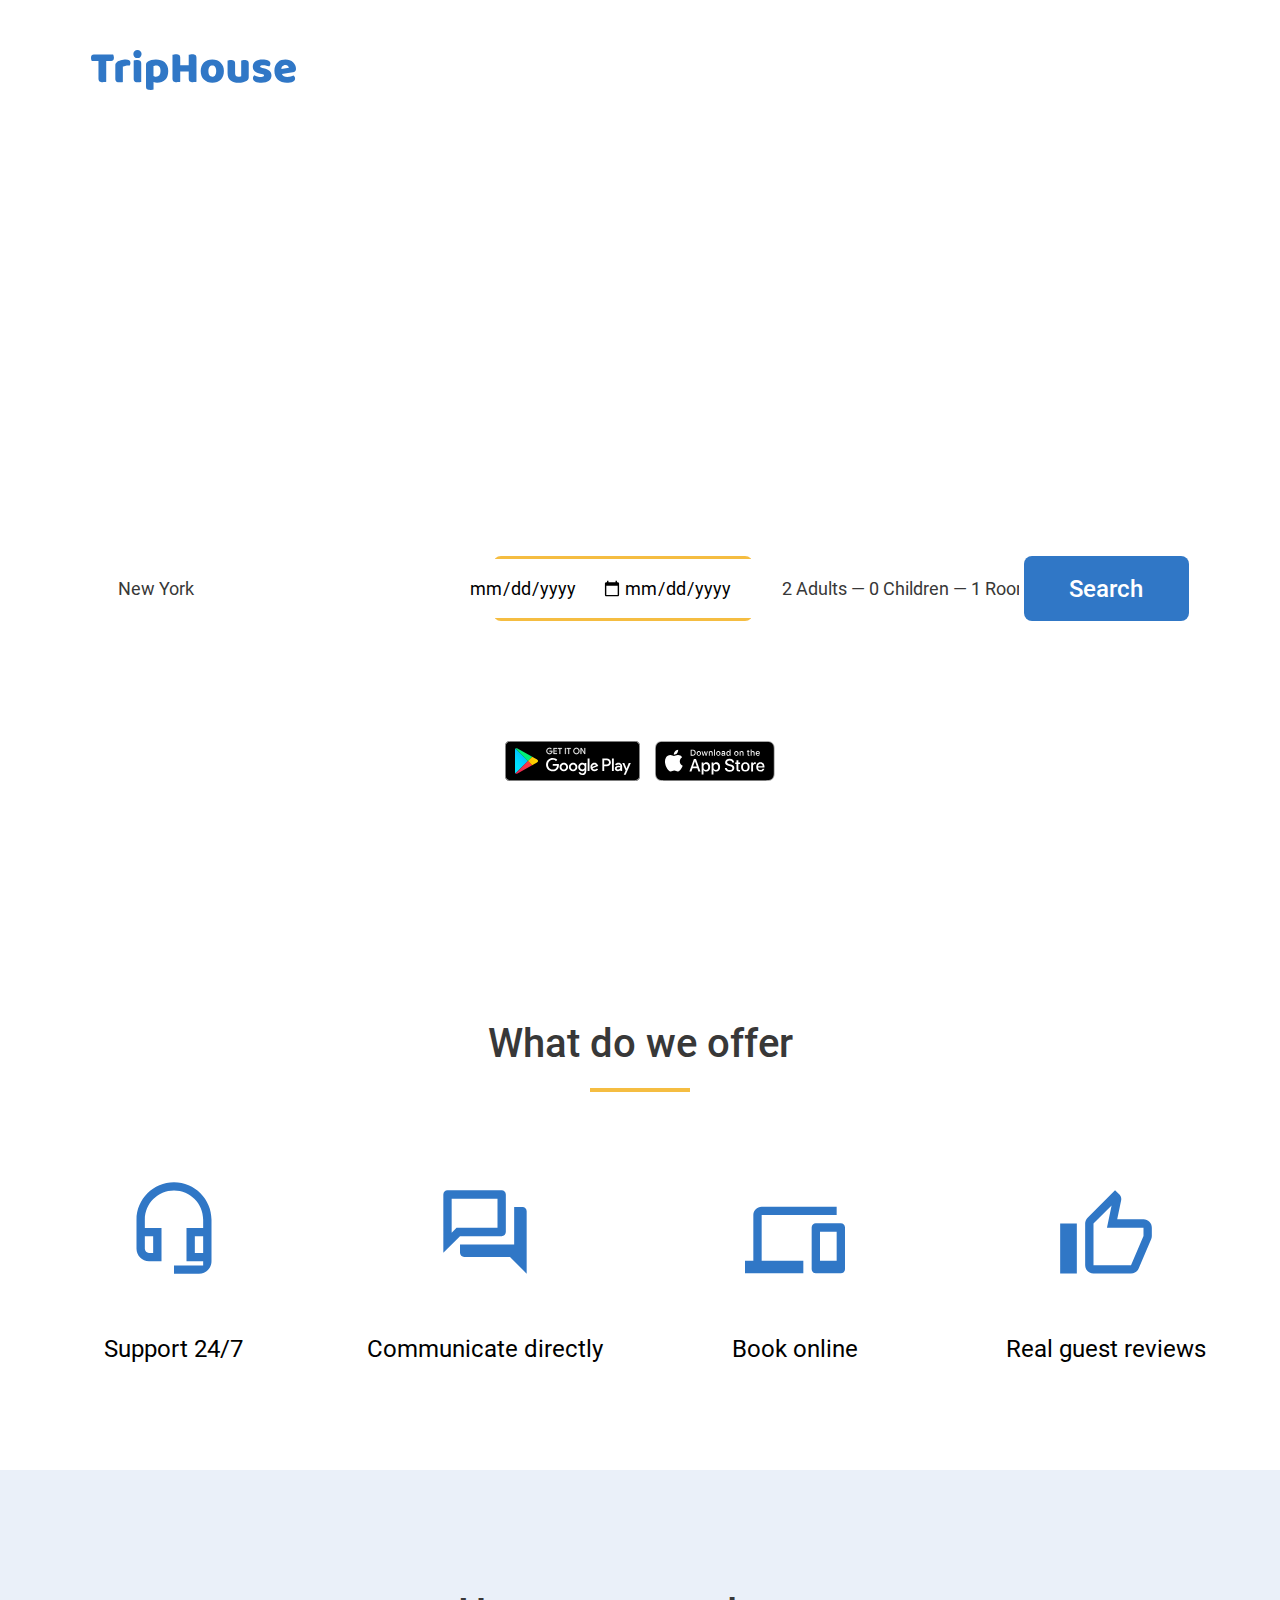
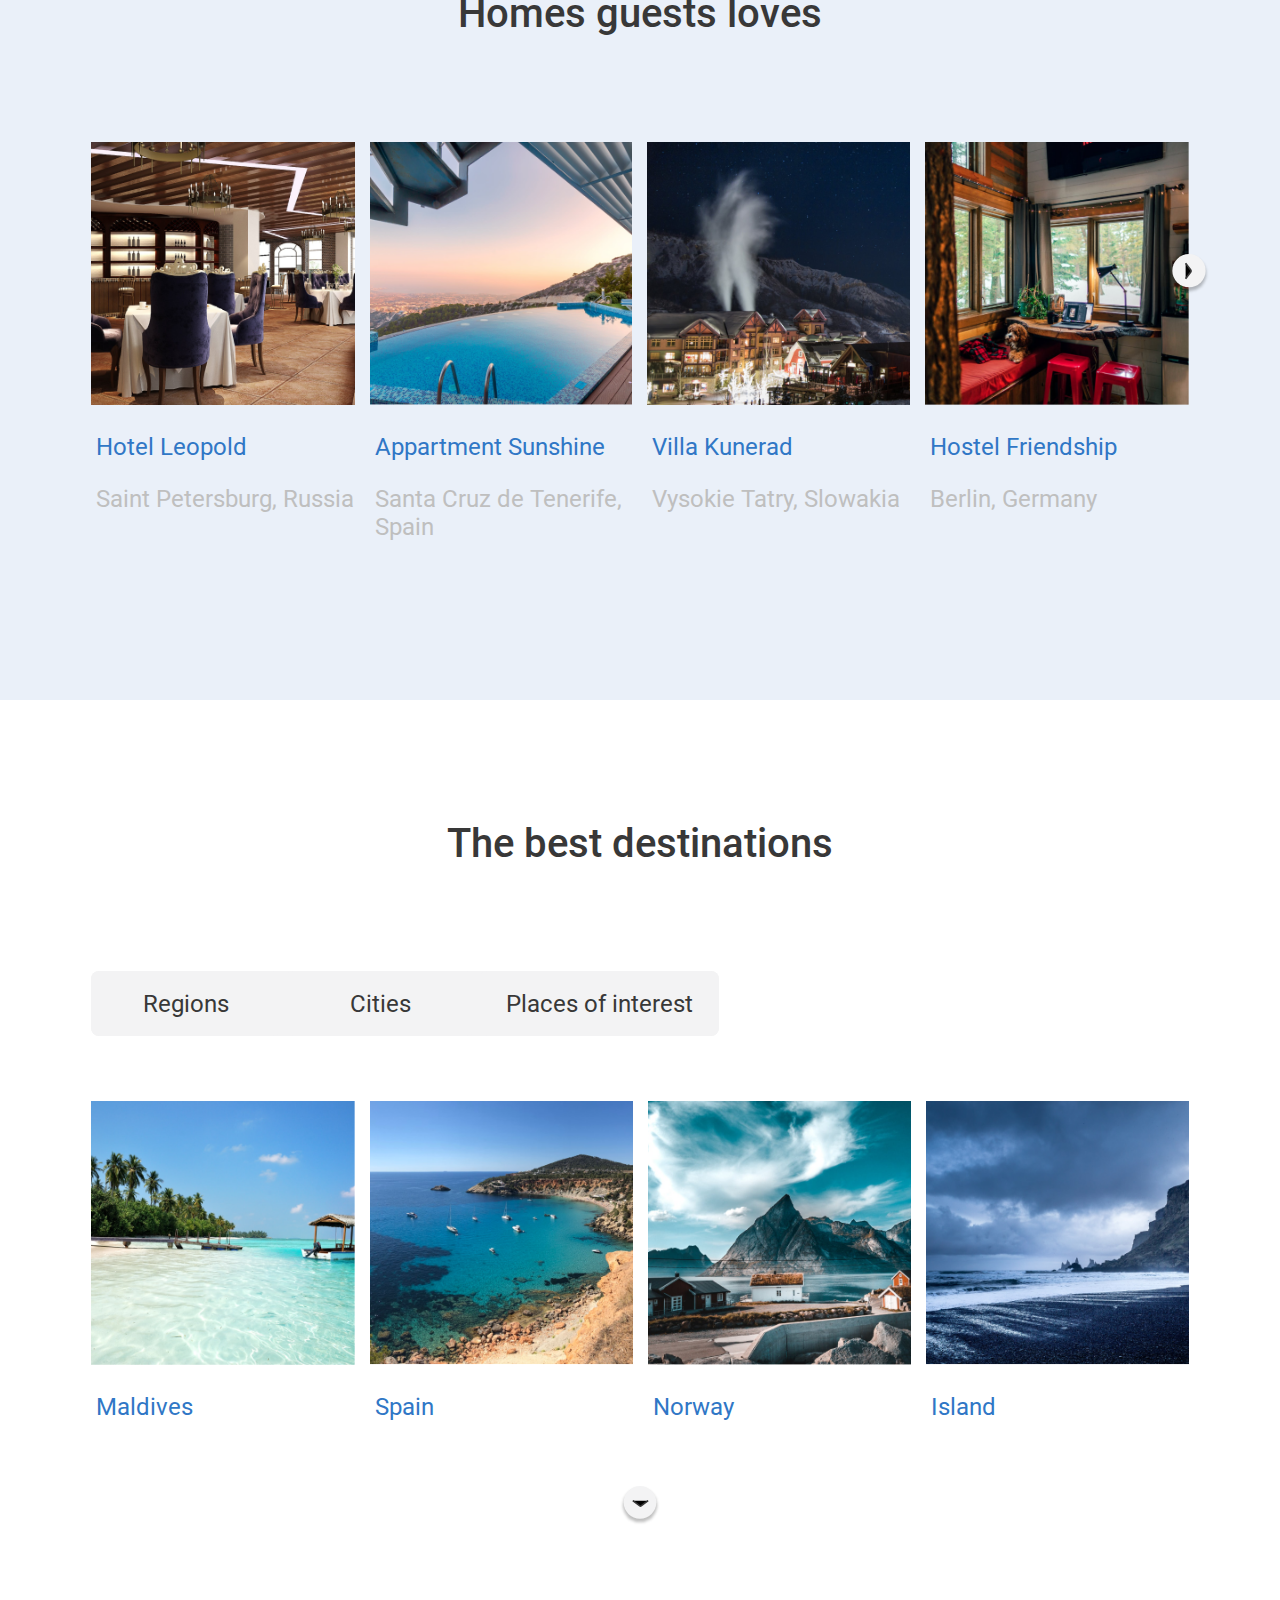
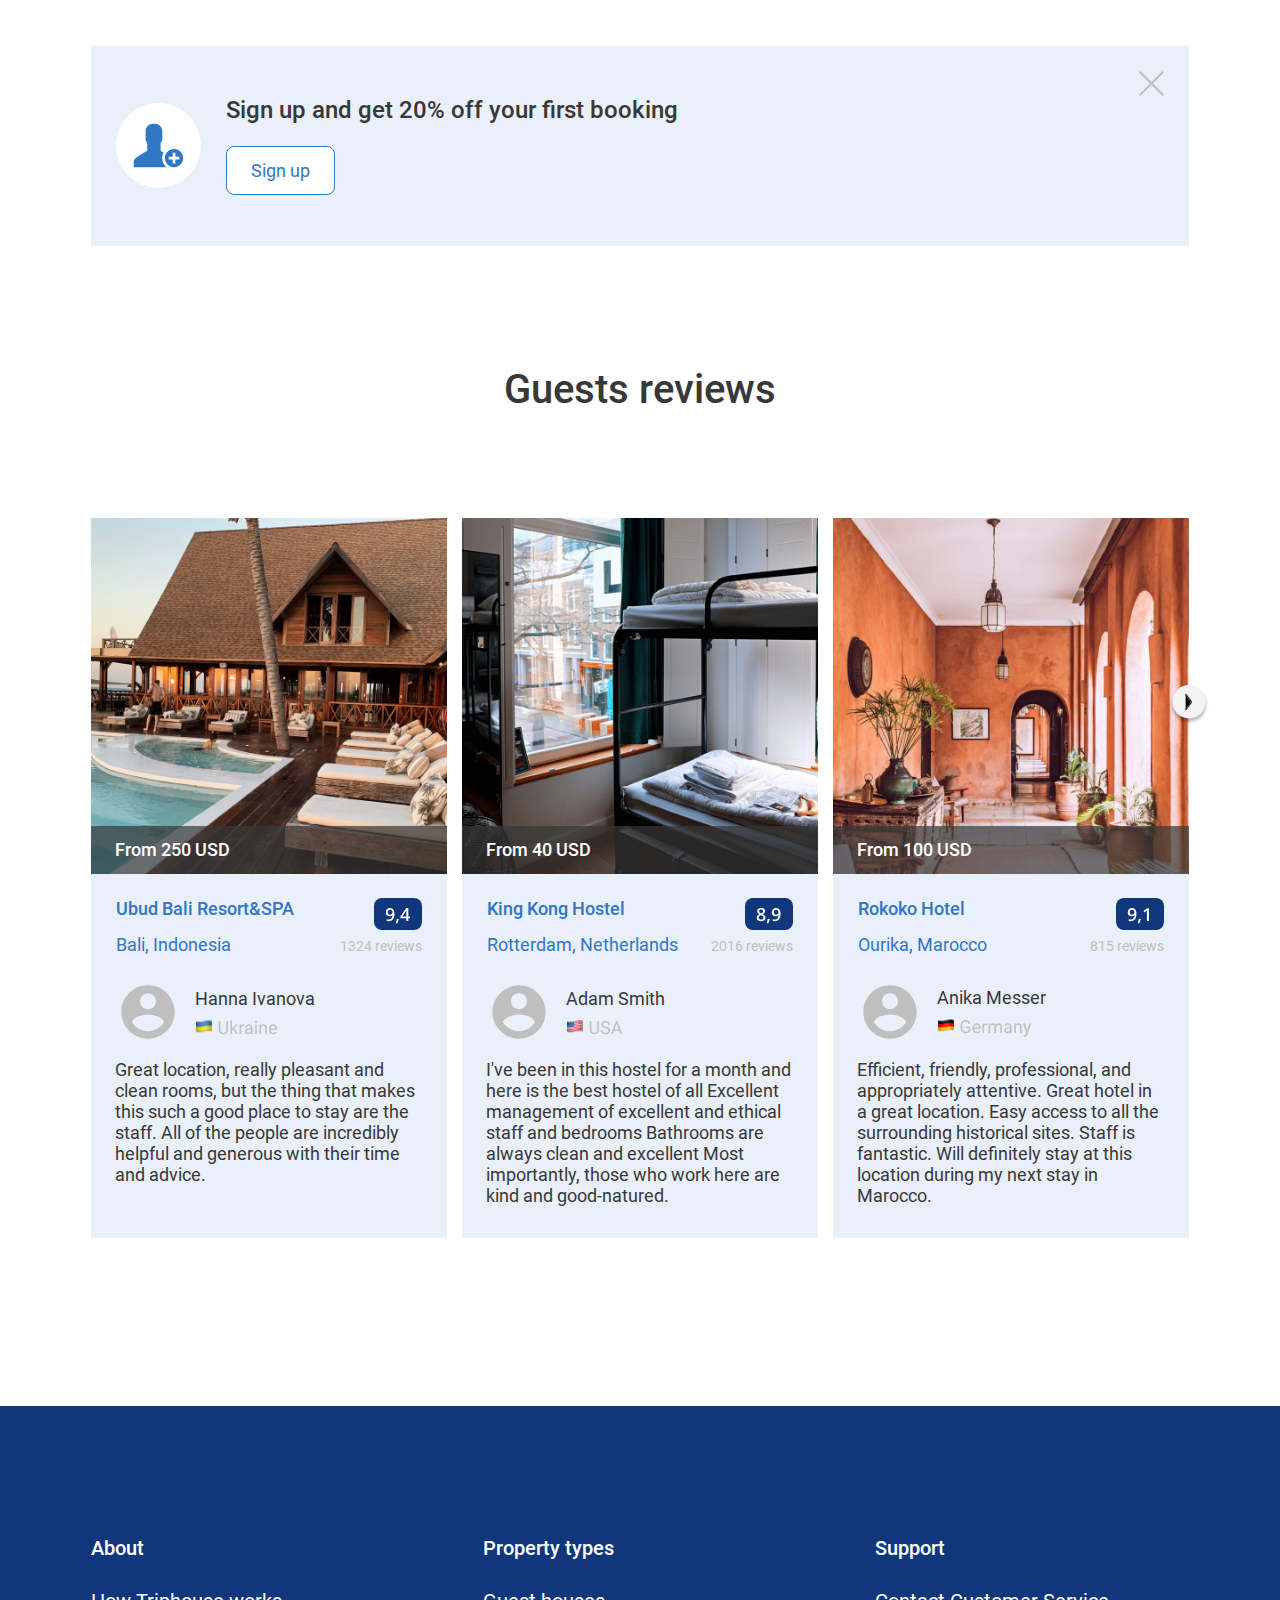
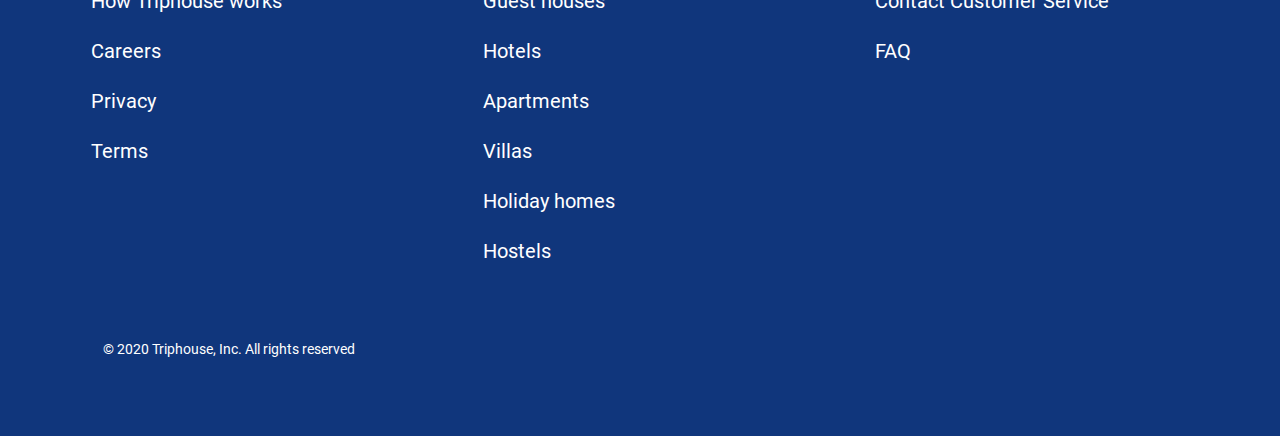
==== commit 71d8873c: "lesson-11 add section reviews" ====
--- a/index.html
+++ b/index.html
@@ -35,6 +35,10 @@
     <symbol id="account_circle" viewBox="0 0 40 40">
         <path d="M20 0C8.96 0 0 8.96 0 20C0 31.04 8.96 40 20 40C31.04 40 40 31.04 40 20C40 8.96 31.04 0 20 0ZM20 6C23.32 6 26 8.68 26 12C26 15.32 23.32 18 20 18C16.68 18 14 15.32 14 12C14 8.68 16.68 6 20 6ZM20 34.4C15 34.4 10.58 31.84 8 27.96C8.06 23.98 16 21.8 20 21.8C23.98 21.8 31.94 23.98 32 27.96C29.42 31.84 25 34.4 20 34.4Z"
               fill="white"/>
+    </symbol>
+    <symbol id="account_circle_1" viewBox="0 0 54 54" fill="none" xmlns="http://www.w3.org/2000/svg">
+        <path d="M27.0002 0.333252C12.2802 0.333252 0.333496 12.2799 0.333496 26.9999C0.333496 41.7199 12.2802 53.6666 27.0002 53.6666C41.7202 53.6666 53.6668 41.7199 53.6668 26.9999C53.6668 12.2799 41.7202 0.333252 27.0002 0.333252ZM27.0002 8.33325C31.4268 8.33325 35.0002 11.9066 35.0002 16.3333C35.0002 20.7599 31.4268 24.3333 27.0002 24.3333C22.5735 24.3333 19.0002 20.7599 19.0002 16.3333C19.0002 11.9066 22.5735 8.33325 27.0002 8.33325ZM27.0002 46.1999C20.3335 46.1999 14.4402 42.7866 11.0002 37.6133C11.0802 32.3066 21.6668 29.3999 27.0002 29.3999C32.3068 29.3999 42.9202 32.3066 43.0002 37.6133C39.5602 42.7866 33.6668 46.1999 27.0002 46.1999Z"
+              fill="#BFBFBF"/>
     </symbol>
     <symbol id="google_play_badge" viewBox="0 0 135 40">
         <path d="M130 39.9999H5C2.25 39.9999 0 37.75 0 35V4.99999C0 2.25 2.25 0 5 0H130C132.75 0 135 2.25 135 4.99999V35C135 37.75 132.75 39.9999 130 39.9999Z"
@@ -202,10 +206,12 @@
     <symbol id="arrows_right" viewBox="0 0 48 48">
         <g filter="url(#filter0_d)">
             <circle cx="24" cy="20" r="20" fill="#F3F3F4"/>
-            <path d="M19.9412 29.8235L26.1 21.6118C26.6333 20.9007 26.6333 19.9229 26.1 19.2118L19.9412 11" stroke="#383838" stroke-width="2"/>
+            <path d="M19.9412 29.8235L26.1 21.6118C26.6333 20.9007 26.6333 19.9229 26.1 19.2118L19.9412 11"
+                  stroke="#383838" stroke-width="2"/>
         </g>
         <defs>
-            <filter id="filter0_d" x="0" y="0" width="48" height="48" filterUnits="userSpaceOnUse" color-interpolation-filters="sRGB">
+            <filter id="filter0_d" x="0" y="0" width="48" height="48" filterUnits="userSpaceOnUse"
+                    color-interpolation-filters="sRGB">
                 <feFlood flood-opacity="0" result="BackgroundImageFix"/>
                 <feColorMatrix in="SourceAlpha" type="matrix" values="0 0 0 0 0 0 0 0 0 0 0 0 0 0 0 0 0 0 127 0"/>
                 <feOffset dy="4"/>
@@ -216,10 +222,82 @@
             </filter>
         </defs>
     </symbol>
+    <symbol id="arrow_bottom" viewBox="0 0 48 49">
+        <g filter="url(#filter0_d)">
+            <circle cx="24" cy="20.0146" r="20" fill="#F3F3F4"/>
+            <path d="M15.1765 18L23.3882 24.1588C24.0993 24.6922 25.0771 24.6922 25.7882 24.1588L34 18" stroke="#383838"
+                  stroke-width="2"/>
+        </g>
+        <defs>
+            <filter id="filter0_d" x="0" y="0.0146484" width="48" height="48" filterUnits="userSpaceOnUse"
+                    color-interpolation-filters="sRGB">
+                <feFlood flood-opacity="0" result="BackgroundImageFix"/>
+                <feColorMatrix in="SourceAlpha" type="matrix" values="0 0 0 0 0 0 0 0 0 0 0 0 0 0 0 0 0 0 127 0"/>
+                <feOffset dy="4"/>
+                <feGaussianBlur stdDeviation="2"/>
+                <feColorMatrix type="matrix" values="0 0 0 0 0 0 0 0 0 0 0 0 0 0 0 0 0 0 0.25 0"/>
+                <feBlend mode="normal" in2="BackgroundImageFix" result="effect1_dropShadow"/>
+                <feBlend mode="normal" in="SourceGraphic" in2="effect1_dropShadow" result="shape"/>
+            </filter>
+        </defs>
+    </symbol>
+    <symbol id="user" viewBox="0 0 86 86">
+        <circle cx="43" cy="43" r="43" fill="white"/>
+        <path d="M46.6518 55.7484C46.6518 53.6923 47.1633 51.7181 48.1248 49.9587C46.7643 49.1915 45.7619 48.6903 45.3425 48.4857C45.2095 48.4243 45.1379 48.2913 45.1379 48.1481V40.0671C46.1506 39.392 46.8257 38.2361 46.8257 36.9268V28.5491C46.8257 24.3858 43.4501 21 39.2766 21H38.3764H37.4763C33.313 21 29.9272 24.3756 29.9272 28.5491V36.9268C29.9272 38.2361 30.6023 39.392 31.615 40.0671V48.1481C31.615 48.2913 31.5331 48.4243 31.4104 48.4857C30.2545 49.0483 24.6592 51.8715 19.473 56.1371C18.5319 56.9043 18 58.0602 18 59.2774V65.016H38.3662H50.9787C50.7025 64.7909 50.4468 64.5454 50.1911 64.2897C47.91 62.0086 46.6518 58.9705 46.6518 55.7484Z"
+              fill="#3077C6"/>
+        <path d="M58.7324 46.4807C53.6179 46.4807 49.4648 50.6337 49.4648 55.7483C49.4648 60.8629 53.6179 65.0159 58.7324 65.0159C63.847 65.0159 68 60.8629 68 55.7483C68 50.6337 63.8572 46.4807 58.7324 46.4807ZM64.1539 57.0986H60.0827V61.1697H57.3822V57.0986H53.311V54.3981H57.3822V50.3269H60.0827V54.3981H64.1539V57.0986Z"
+              fill="#3077C6"/>
+    </symbol>
+    <symbol id="close1" viewBox="0 0 26 26">
+        <path d="M26 1.4857L24.5144 0L13 11.5143L1.4857 0L0 1.4857L11.5143 13L0 24.5144L1.4857 26L13 14.4857L24.5144 26L26 24.5144L14.4857 13L26 1.4857Z"
+              fill="#BFBFBF"/>
+    </symbol>
+    <symbol id="logo_sign_up" viewBox="0 0 58 58">
+        <rect width="58" height="58" rx="4" fill="#3077C6"/>
+        <path d="M2.58568 26.6094C2.53202 26.5215 2.48219 26.4017 2.43619 26.2499C2.39019 26.0981 2.36719 25.9383 2.36719 25.7706C2.36719 25.459 2.43235 25.2353 2.56268 25.0995C2.70068 24.9637 2.87701 24.8958 3.09167 24.8958H8.10557C8.15924 24.9837 8.20907 25.1035 8.25507 25.2553C8.30107 25.4071 8.32407 25.5669 8.32407 25.7346C8.32407 26.0462 8.25507 26.2699 8.11707 26.4057C7.98674 26.5415 7.81424 26.6094 7.59958 26.6094H6.32311V32.1456C6.23878 32.1696 6.10461 32.1936 5.92062 32.2175C5.74429 32.2415 5.56796 32.2535 5.39163 32.2535C5.2153 32.2535 5.05813 32.2375 4.92014 32.2056C4.7898 32.1816 4.67864 32.1337 4.58664 32.0618C4.49464 31.9899 4.42565 31.89 4.37965 31.7622C4.33365 31.6344 4.31065 31.4666 4.31065 31.2589V26.6094H2.58568Z"
+              fill="white"/>
+        <path d="M10.6427 32.1816C10.566 32.2056 10.4434 32.2295 10.2747 32.2535C10.1137 32.2775 9.94505 32.2894 9.76872 32.2894C9.60006 32.2894 9.44673 32.2775 9.30873 32.2535C9.1784 32.2295 9.06724 32.1816 8.97524 32.1097C8.88324 32.0378 8.81041 31.9419 8.75675 31.8221C8.71075 31.6943 8.68775 31.5305 8.68775 31.3308V27.7358C8.68775 27.5521 8.71841 27.3963 8.77974 27.2685C8.84874 27.1327 8.94457 27.0128 9.06724 26.909C9.1899 26.8051 9.3394 26.7133 9.51573 26.6334C9.69973 26.5455 9.89522 26.4696 10.1022 26.4057C10.3092 26.3418 10.5239 26.2938 10.7462 26.2619C10.9685 26.2219 11.1909 26.202 11.4132 26.202C11.7812 26.202 12.0725 26.2779 12.2872 26.4297C12.5018 26.5735 12.6092 26.8131 12.6092 27.1486C12.6092 27.2605 12.5938 27.3723 12.5632 27.4842C12.5325 27.588 12.4942 27.6839 12.4482 27.7718C12.2872 27.7718 12.1223 27.7798 11.9537 27.7957C11.785 27.8117 11.6202 27.8357 11.4592 27.8676C11.2982 27.8996 11.1449 27.9355 10.9992 27.9755C10.8612 28.0074 10.7424 28.0474 10.6427 28.0953V32.1816Z"
+              fill="white"/>
+        <path d="M13.3697 24.752C13.3697 24.4484 13.4655 24.1928 13.6572 23.9851C13.8565 23.7774 14.1172 23.6735 14.4392 23.6735C14.7611 23.6735 15.018 23.7774 15.2096 23.9851C15.409 24.1928 15.5086 24.4484 15.5086 24.752C15.5086 25.0556 15.409 25.3112 15.2096 25.5189C15.018 25.7266 14.7611 25.8305 14.4392 25.8305C14.1172 25.8305 13.8565 25.7266 13.6572 25.5189C13.4655 25.3112 13.3697 25.0556 13.3697 24.752ZM15.4166 32.1816C15.3323 32.1976 15.2058 32.2175 15.0371 32.2415C14.8761 32.2735 14.7113 32.2894 14.5427 32.2894C14.374 32.2894 14.2207 32.2775 14.0827 32.2535C13.9523 32.2295 13.8412 32.1816 13.7492 32.1097C13.6572 32.0378 13.5843 31.9419 13.5307 31.8221C13.4847 31.6943 13.4617 31.5305 13.4617 31.3308V26.4536C13.546 26.4376 13.6687 26.4177 13.8297 26.3937C13.9983 26.3618 14.167 26.3458 14.3357 26.3458C14.5043 26.3458 14.6538 26.3578 14.7841 26.3817C14.9221 26.4057 15.0371 26.4536 15.1291 26.5255C15.2211 26.5974 15.2901 26.6973 15.3361 26.8251C15.3898 26.9449 15.4166 27.1047 15.4166 27.3044V32.1816Z"
+              fill="white"/>
+        <path d="M19.2257 26.19C19.6857 26.19 20.1111 26.2539 20.5021 26.3817C20.9008 26.5016 21.242 26.6893 21.5256 26.9449C21.8093 27.2006 22.0316 27.5241 22.1926 27.9156C22.3536 28.299 22.4341 28.7584 22.4341 29.2936C22.4341 29.8049 22.3651 30.2523 22.2271 30.6358C22.0891 31.0192 21.8936 31.3428 21.6406 31.6064C21.3876 31.862 21.081 32.0538 20.7206 32.1816C20.368 32.3094 19.9732 32.3733 19.5362 32.3733C19.2065 32.3733 18.8998 32.3214 18.6162 32.2175V34.2068C18.5395 34.2307 18.4168 34.2547 18.2482 34.2787C18.0795 34.3106 17.907 34.3266 17.7307 34.3266C17.562 34.3266 17.4087 34.3146 17.2707 34.2906C17.1404 34.2667 17.0292 34.2187 16.9372 34.1468C16.8452 34.0749 16.7762 33.9751 16.7302 33.8473C16.6842 33.7274 16.6612 33.5676 16.6612 33.3679V27.616C16.6612 27.4003 16.7034 27.2245 16.7877 27.0887C16.8797 26.9529 17.0024 26.8291 17.1557 26.7173C17.3934 26.5575 17.6885 26.4297 18.0412 26.3338C18.3938 26.2379 18.7887 26.19 19.2257 26.19ZM19.2487 30.7676C20.0383 30.7676 20.4331 30.2763 20.4331 29.2936C20.4331 28.7824 20.3335 28.4029 20.1341 28.1552C19.9425 27.9076 19.6627 27.7838 19.2947 27.7838C19.149 27.7838 19.0187 27.8037 18.9037 27.8437C18.7887 27.8756 18.689 27.9156 18.6047 27.9635V30.5998C18.6967 30.6477 18.7963 30.6877 18.9037 30.7196C19.011 30.7516 19.126 30.7676 19.2487 30.7676Z"
+              fill="white"/>
+        <path d="M29.7705 32.1456C29.6862 32.1696 29.552 32.1936 29.368 32.2175C29.1917 32.2415 29.0154 32.2535 28.839 32.2535C28.6627 32.2535 28.5055 32.2375 28.3675 32.2056C28.2372 32.1816 28.126 32.1337 28.034 32.0618C27.942 31.9899 27.873 31.89 27.827 31.7622C27.781 31.6344 27.758 31.4666 27.758 31.2589V29.3895H25.5501V32.1456C25.4658 32.1696 25.3316 32.1936 25.1476 32.2175C24.9713 32.2415 24.7949 32.2535 24.6186 32.2535C24.4423 32.2535 24.2851 32.2375 24.1471 32.2056C24.0168 32.1816 23.9056 32.1337 23.8136 32.0618C23.7216 31.9899 23.6526 31.89 23.6066 31.7622C23.5606 31.6344 23.5376 31.4666 23.5376 31.2589V24.9318C23.622 24.9158 23.7561 24.8958 23.9401 24.8718C24.1241 24.8399 24.3004 24.8239 24.4691 24.8239C24.6454 24.8239 24.7988 24.8399 24.9291 24.8718C25.0671 24.8958 25.1821 24.9437 25.2741 25.0156C25.3661 25.0875 25.4351 25.1874 25.4811 25.3152C25.5271 25.443 25.5501 25.6108 25.5501 25.8185V27.7358H27.758V24.9318C27.8424 24.9158 27.9765 24.8958 28.1605 24.8718C28.3445 24.8399 28.5209 24.8239 28.6895 24.8239C28.8659 24.8239 29.0192 24.8399 29.1495 24.8718C29.2875 24.8958 29.4025 24.9437 29.4945 25.0156C29.5865 25.0875 29.6555 25.1874 29.7015 25.3152C29.7475 25.443 29.7705 25.6108 29.7705 25.8185V32.1456Z"
+              fill="white"/>
+        <path d="M36.8989 29.2817C36.8989 29.777 36.8261 30.2203 36.6804 30.6118C36.5348 30.9953 36.3278 31.3188 36.0594 31.5824C35.7988 31.8461 35.4844 32.0458 35.1165 32.1816C34.7485 32.3174 34.3383 32.3853 33.886 32.3853C33.4337 32.3853 33.0235 32.3134 32.6555 32.1696C32.2875 32.0258 31.9694 31.8221 31.701 31.5585C31.4404 31.2868 31.2372 30.9593 31.0915 30.5758C30.9459 30.1924 30.873 29.761 30.873 29.2817C30.873 28.8103 30.9459 28.3829 31.0915 27.9995C31.2372 27.616 31.4404 27.2924 31.701 27.0288C31.9694 26.7572 32.2875 26.5495 32.6555 26.4057C33.0235 26.2619 33.4337 26.19 33.886 26.19C34.3383 26.19 34.7485 26.2659 35.1165 26.4177C35.4844 26.5615 35.7988 26.7692 36.0594 27.0408C36.3278 27.3044 36.5348 27.628 36.6804 28.0114C36.8261 28.3949 36.8989 28.8183 36.8989 29.2817ZM32.874 29.2817C32.874 29.769 32.9622 30.1444 33.1385 30.4081C33.3225 30.6637 33.5755 30.7915 33.8975 30.7915C34.2195 30.7915 34.4648 30.6597 34.6335 30.3961C34.8098 30.1325 34.898 29.761 34.898 29.2817C34.898 28.8023 34.8098 28.4348 34.6335 28.1792C34.4571 27.9156 34.208 27.7838 33.886 27.7838C33.564 27.7838 33.3148 27.9156 33.1385 28.1792C32.9622 28.4348 32.874 28.8023 32.874 29.2817Z"
+              fill="white"/>
+        <path d="M37.8527 26.4536C37.9293 26.4297 38.0482 26.4057 38.2092 26.3817C38.3778 26.3578 38.5503 26.3458 38.7267 26.3458C38.8953 26.3458 39.0448 26.3578 39.1752 26.3817C39.3132 26.4057 39.4282 26.4536 39.5201 26.5255C39.6121 26.5974 39.6811 26.6973 39.7271 26.8251C39.7808 26.9449 39.8076 27.1047 39.8076 27.3044V29.8808C39.8076 30.2084 39.8843 30.444 40.0376 30.5878C40.191 30.7236 40.4133 30.7915 40.7046 30.7915C40.881 30.7915 41.0228 30.7756 41.1301 30.7436C41.2451 30.7117 41.3333 30.6797 41.3946 30.6477V26.4536C41.4713 26.4297 41.5901 26.4057 41.7511 26.3817C41.9198 26.3578 42.0923 26.3458 42.2686 26.3458C42.4373 26.3458 42.5868 26.3578 42.7171 26.3817C42.8551 26.4057 42.9701 26.4536 43.0621 26.5255C43.1541 26.5974 43.2231 26.6973 43.2691 26.8251C43.3227 26.9449 43.3496 27.1047 43.3496 27.3044V30.9473C43.3496 31.3468 43.1886 31.6463 42.8666 31.8461C42.5983 32.0218 42.2763 32.1536 41.9006 32.2415C41.5326 32.3374 41.1301 32.3853 40.6931 32.3853C40.2791 32.3853 39.8958 32.3374 39.5431 32.2415C39.1982 32.1456 38.8992 31.9978 38.6462 31.7981C38.3932 31.5984 38.1977 31.3428 38.0597 31.0312C37.9217 30.7117 37.8527 30.3282 37.8527 29.8808V26.4536Z"
+              fill="white"/>
+        <path d="M49.2608 30.456C49.2608 31.0632 49.0423 31.5385 48.6053 31.882C48.1683 32.2255 47.5243 32.3973 46.6734 32.3973C46.3514 32.3973 46.0524 32.3733 45.7764 32.3254C45.5004 32.2775 45.2627 32.2056 45.0634 32.1097C44.8717 32.0058 44.7184 31.878 44.6034 31.7262C44.4961 31.5744 44.4424 31.3947 44.4424 31.187C44.4424 30.9953 44.4807 30.8355 44.5574 30.7077C44.6341 30.5718 44.7261 30.46 44.8334 30.3721C45.0557 30.5 45.3087 30.6158 45.5924 30.7196C45.8837 30.8155 46.2172 30.8634 46.5929 30.8634C46.8305 30.8634 47.0107 30.8275 47.1334 30.7556C47.2637 30.6837 47.3288 30.5878 47.3288 30.468C47.3288 30.3562 47.2828 30.2683 47.1908 30.2044C47.0989 30.1405 46.9455 30.0885 46.7309 30.0486L46.3859 29.9767C45.7189 29.8409 45.2206 29.6292 44.8909 29.3416C44.5689 29.046 44.4079 28.6266 44.4079 28.0833C44.4079 27.7878 44.4692 27.5201 44.5919 27.2805C44.7146 27.0408 44.8871 26.8411 45.1094 26.6813C45.3317 26.5215 45.5962 26.3977 45.9029 26.3098C46.2172 26.2219 46.5622 26.178 46.9379 26.178C47.2215 26.178 47.486 26.202 47.7313 26.2499C47.9843 26.2899 48.2028 26.3538 48.3868 26.4416C48.5708 26.5295 48.7165 26.6454 48.8238 26.7892C48.9311 26.925 48.9848 27.0887 48.9848 27.2805C48.9848 27.4642 48.9503 27.624 48.8813 27.7598C48.82 27.8876 48.7395 27.9955 48.6398 28.0833C48.5785 28.0434 48.4865 28.0035 48.3638 27.9635C48.2412 27.9156 48.107 27.8756 47.9613 27.8437C47.8157 27.8037 47.6662 27.7718 47.5128 27.7478C47.3672 27.7238 47.233 27.7119 47.1104 27.7119C46.8574 27.7119 46.6619 27.7438 46.5239 27.8077C46.3859 27.8636 46.3169 27.9555 46.3169 28.0833C46.3169 28.1712 46.3552 28.2431 46.4319 28.299C46.5085 28.355 46.6542 28.4069 46.8689 28.4548L47.2254 28.5387C47.9613 28.7145 48.4827 28.9581 48.7893 29.2697C49.1036 29.5732 49.2608 29.9687 49.2608 30.456Z"
+              fill="white"/>
+        <path d="M53.2175 32.3853C52.7652 32.3853 52.3436 32.3214 51.9526 32.1936C51.5692 32.0578 51.2319 31.858 50.9406 31.5944C50.6569 31.3308 50.4308 30.9992 50.2621 30.5998C50.1011 30.2004 50.0206 29.733 50.0206 29.1978C50.0206 28.6705 50.1011 28.2191 50.2621 27.8437C50.4308 27.4602 50.6493 27.1486 50.9176 26.909C51.1859 26.6613 51.4926 26.4816 51.8376 26.3697C52.1826 26.2499 52.5352 26.19 52.8955 26.19C53.3019 26.19 53.6699 26.2539 53.9995 26.3817C54.3368 26.5095 54.6243 26.6853 54.862 26.909C55.1073 27.1327 55.2952 27.4003 55.4255 27.7119C55.5635 28.0234 55.6325 28.3629 55.6325 28.7304C55.6325 29.0021 55.5597 29.2098 55.414 29.3536C55.2683 29.4974 55.0652 29.5892 54.8045 29.6292L51.9641 30.0725C52.0484 30.3362 52.2209 30.5359 52.4816 30.6717C52.7422 30.7995 53.0412 30.8634 53.3785 30.8634C53.6929 30.8634 53.988 30.8235 54.264 30.7436C54.5477 30.6557 54.7777 30.5559 54.954 30.444C55.0767 30.5239 55.1802 30.6358 55.2645 30.7796C55.3488 30.9234 55.391 31.0751 55.391 31.2349C55.391 31.5944 55.23 31.862 54.908 32.0378C54.6627 32.1736 54.3867 32.2655 54.08 32.3134C53.7734 32.3613 53.4859 32.3853 53.2175 32.3853ZM52.8955 27.6759C52.7115 27.6759 52.5505 27.7079 52.4126 27.7718C52.2822 27.8357 52.1749 27.9196 52.0906 28.0234C52.0062 28.1193 51.9411 28.2311 51.8951 28.359C51.8567 28.4788 51.8337 28.6026 51.8261 28.7304L53.7925 28.3949C53.7695 28.2351 53.6852 28.0754 53.5395 27.9156C53.3939 27.7558 53.1792 27.6759 52.8955 27.6759Z"
+              fill="white"/>
+    </symbol>
+    <symbol id="score_9_4" viewBox="0 0 48 32">
+        <rect width="48" height="32" rx="8" fill="#10367C"/>
+        <path d="M20.4834 15.6348C20.4834 18.166 19.9736 20.0557 18.9541 21.3037C17.9346 22.5518 16.3994 23.1758 14.3486 23.1758C13.5693 23.1758 13.0098 23.1289 12.6699 23.0352V21.3037C13.1914 21.4502 13.7158 21.5234 14.2432 21.5234C15.6377 21.5234 16.6777 21.1484 17.3633 20.3984C18.0488 19.6484 18.4238 18.4707 18.4883 16.8652H18.3828C18.0371 17.3926 17.6182 17.7734 17.126 18.0078C16.6396 18.2422 16.0684 18.3594 15.4121 18.3594C14.2754 18.3594 13.3818 18.0049 12.7314 17.2959C12.0811 16.5869 11.7559 15.6143 11.7559 14.3779C11.7559 13.0361 12.1309 11.9697 12.8809 11.1787C13.6367 10.3818 14.665 9.9834 15.9658 9.9834C16.8799 9.9834 17.6768 10.2061 18.3564 10.6514C19.0361 11.0967 19.5605 11.7441 19.9297 12.5938C20.2988 13.4375 20.4834 14.4512 20.4834 15.6348ZM16.001 11.6973C15.2861 11.6973 14.7383 11.9316 14.3574 12.4004C13.9766 12.8633 13.7861 13.5166 13.7861 14.3604C13.7861 15.0928 13.9619 15.6699 14.3135 16.0918C14.6709 16.5078 15.21 16.7158 15.9307 16.7158C16.6279 16.7158 17.2139 16.5078 17.6885 16.0918C18.1631 15.6758 18.4004 15.1895 18.4004 14.6328C18.4004 14.1113 18.2979 13.625 18.0928 13.1738C17.8936 12.7168 17.6123 12.3564 17.249 12.0928C16.8857 11.8291 16.4697 11.6973 16.001 11.6973ZM24.9043 21.1104C24.623 22.2002 24.1074 23.6035 23.3574 25.3203H21.8369C22.2412 23.7383 22.543 22.2676 22.7422 20.9082H24.7725L24.9043 21.1104ZM36.0576 20.1963H34.3262V23H32.3135V20.1963H26.4424V18.6055L32.3135 10.1152H34.3262V18.4824H36.0576V20.1963ZM32.3135 18.4824V15.2568C32.3135 14.1084 32.3428 13.168 32.4014 12.4355H32.3311C32.167 12.8223 31.9092 13.291 31.5576 13.8418L28.3672 18.4824H32.3135Z"
+              fill="white"/>
+    </symbol>
+    <symbol id="score_9_1" viewBox="0 0 48 32">
+        <rect width="48" height="32" rx="8" fill="#10367C"/>
+        <path d="M20.4834 15.6348C20.4834 18.166 19.9736 20.0557 18.9541 21.3037C17.9346 22.5518 16.3994 23.1758 14.3486 23.1758C13.5693 23.1758 13.0098 23.1289 12.6699 23.0352V21.3037C13.1914 21.4502 13.7158 21.5234 14.2432 21.5234C15.6377 21.5234 16.6777 21.1484 17.3633 20.3984C18.0488 19.6484 18.4238 18.4707 18.4883 16.8652H18.3828C18.0371 17.3926 17.6182 17.7734 17.126 18.0078C16.6396 18.2422 16.0684 18.3594 15.4121 18.3594C14.2754 18.3594 13.3818 18.0049 12.7314 17.2959C12.0811 16.5869 11.7559 15.6143 11.7559 14.3779C11.7559 13.0361 12.1309 11.9697 12.8809 11.1787C13.6367 10.3818 14.665 9.9834 15.9658 9.9834C16.8799 9.9834 17.6768 10.2061 18.3564 10.6514C19.0361 11.0967 19.5605 11.7441 19.9297 12.5938C20.2988 13.4375 20.4834 14.4512 20.4834 15.6348ZM16.001 11.6973C15.2861 11.6973 14.7383 11.9316 14.3574 12.4004C13.9766 12.8633 13.7861 13.5166 13.7861 14.3604C13.7861 15.0928 13.9619 15.6699 14.3135 16.0918C14.6709 16.5078 15.21 16.7158 15.9307 16.7158C16.6279 16.7158 17.2139 16.5078 17.6885 16.0918C18.1631 15.6758 18.4004 15.1895 18.4004 14.6328C18.4004 14.1113 18.2979 13.625 18.0928 13.1738C17.8936 12.7168 17.6123 12.3564 17.249 12.0928C16.8857 11.8291 16.4697 11.6973 16.001 11.6973ZM24.9043 21.1104C24.623 22.2002 24.1074 23.6035 23.3574 25.3203H21.8369C22.2412 23.7383 22.543 22.2676 22.7422 20.9082H24.7725L24.9043 21.1104ZM32.9551 23H30.8896V14.7031C30.8896 13.7129 30.9131 12.9277 30.96 12.3477C30.8252 12.4883 30.6582 12.6436 30.459 12.8135C30.2656 12.9834 29.6094 13.5225 28.4902 14.4307L27.4531 13.1211L31.2324 10.1504H32.9551V23Z"
+              fill="white"/>
+    </symbol>
+    <symbol id="score_8_9" viewBox="0 0 48 32">
+        <rect width="48" height="32" rx="8" fill="#10367C"/>
+        <path d="M16.1328 9.9834C17.3516 9.9834 18.3154 10.2646 19.0244 10.8271C19.7334 11.3838 20.0879 12.1309 20.0879 13.0684C20.0879 14.3867 19.2969 15.4355 17.7148 16.2148C18.7227 16.7188 19.4375 17.249 19.8594 17.8057C20.2871 18.3623 20.501 18.9834 20.501 19.6689C20.501 20.7295 20.1113 21.5791 19.332 22.2178C18.5527 22.8564 17.498 23.1758 16.168 23.1758C14.7734 23.1758 13.6924 22.877 12.9248 22.2793C12.1572 21.6816 11.7734 20.835 11.7734 19.7393C11.7734 19.0244 11.9727 18.3828 12.3711 17.8145C12.7754 17.2402 13.4346 16.7305 14.3486 16.2852C13.5635 15.8164 13.0039 15.3213 12.6699 14.7998C12.3359 14.2783 12.1689 13.6924 12.1689 13.042C12.1689 12.1104 12.5352 11.3691 13.2676 10.8184C14 10.2617 14.9551 9.9834 16.1328 9.9834ZM13.751 19.6689C13.751 20.2783 13.9648 20.7529 14.3926 21.0928C14.8203 21.4268 15.4004 21.5938 16.1328 21.5938C16.8887 21.5938 17.4746 21.4209 17.8906 21.0752C18.3125 20.7236 18.5234 20.249 18.5234 19.6514C18.5234 19.1768 18.3301 18.7432 17.9434 18.3506C17.5566 17.958 16.9707 17.5947 16.1855 17.2607L15.9307 17.1465C15.1572 17.4863 14.6006 17.8613 14.2607 18.2715C13.9209 18.6758 13.751 19.1416 13.751 19.6689ZM16.1152 11.5742C15.5293 11.5742 15.0576 11.7207 14.7002 12.0137C14.3428 12.3008 14.1641 12.6934 14.1641 13.1914C14.1641 13.4961 14.2285 13.7686 14.3574 14.0088C14.4863 14.249 14.6738 14.4688 14.9199 14.668C15.166 14.8613 15.582 15.0957 16.168 15.3711C16.8711 15.0605 17.3662 14.7354 17.6533 14.3955C17.9463 14.0498 18.0928 13.6484 18.0928 13.1914C18.0928 12.6934 17.9111 12.3008 17.5479 12.0137C17.1904 11.7207 16.7129 11.5742 16.1152 11.5742ZM24.9043 21.1104C24.623 22.2002 24.1074 23.6035 23.3574 25.3203H21.8369C22.2412 23.7383 22.543 22.2676 22.7422 20.9082H24.7725L24.9043 21.1104ZM35.583 15.6348C35.583 18.166 35.0732 20.0557 34.0537 21.3037C33.0342 22.5518 31.499 23.1758 29.4482 23.1758C28.6689 23.1758 28.1094 23.1289 27.7695 23.0352V21.3037C28.291 21.4502 28.8154 21.5234 29.3428 21.5234C30.7373 21.5234 31.7773 21.1484 32.4629 20.3984C33.1484 19.6484 33.5234 18.4707 33.5879 16.8652H33.4824C33.1367 17.3926 32.7178 17.7734 32.2256 18.0078C31.7393 18.2422 31.168 18.3594 30.5117 18.3594C29.375 18.3594 28.4814 18.0049 27.8311 17.2959C27.1807 16.5869 26.8555 15.6143 26.8555 14.3779C26.8555 13.0361 27.2305 11.9697 27.9805 11.1787C28.7363 10.3818 29.7646 9.9834 31.0654 9.9834C31.9795 9.9834 32.7764 10.2061 33.4561 10.6514C34.1357 11.0967 34.6602 11.7441 35.0293 12.5938C35.3984 13.4375 35.583 14.4512 35.583 15.6348ZM31.1006 11.6973C30.3857 11.6973 29.8379 11.9316 29.457 12.4004C29.0762 12.8633 28.8857 13.5166 28.8857 14.3604C28.8857 15.0928 29.0615 15.6699 29.4131 16.0918C29.7705 16.5078 30.3096 16.7158 31.0303 16.7158C31.7275 16.7158 32.3135 16.5078 32.7881 16.0918C33.2627 15.6758 33.5 15.1895 33.5 14.6328C33.5 14.1113 33.3975 13.625 33.1924 13.1738C32.9932 12.7168 32.7119 12.3564 32.3486 12.0928C31.9854 11.8291 31.5693 11.6973 31.1006 11.6973Z"
+              fill="white"/>
+    </symbol>
+    <symbol id="navigation_reviews" viewBox="0 0 56 8" fill="none">
+        <circle cx="4" cy="4" r="4" fill="#333333"/>
+        <circle cx="20" cy="4" r="3.5" stroke="#333333"/>
+        <circle cx="36" cy="4" r="3.5" stroke="#333333"/>
+        <circle cx="52" cy="4" r="3.5" stroke="#333333"/>
+    </symbol>
 </svg>
-<div class="top_section">
-    <section class="top_section_conteiner">
-        <header class="top_section_header col-14 col-md-6">
+<div class="top_wrapper">
+    <section class="top_container">
+        <header class="top_section_header col-14 col-md-14 col-sm-6 col-xs-6">
             <div class="top_section_header_logo">
                 <svg class="logo_trip_house">
                     <use href="#logo_trip_house"/>
@@ -244,9 +322,9 @@
             </div>
         </header>
         <main class="top_section_main">
-            <h1 class="discoverStays col-8 col-md-6"> Discover stays <br> to live, work or just relax</h1>
+            <h1 class="discoverStays col-14 col-md-14 col-sm-6 col-xs-6"> Discover stays <br> to live, work or just relax</h1>
             <div class="top_section_main_general_label">
-                <div class="top_section_main_label_for_destination">
+                <div class="top_section_main_label_for_destination col-6 col-md-6">
                     <label for="destination">Your destination or hotel name</label>
                 </div>
                 <div class="top_section_main_label_for_check-in_check-out">
@@ -254,10 +332,9 @@
                     <label for="check-out">Check-out</label>
                 </div>
             </div>
-
-            <div class="top_section_all_form col-14 col-md-6">
-                <form class="top_section_main_form col-14 col-md-6">
-                  
+            <div class="top_section_all_form col-md-14 col-sm-6">
+                <form class="top_section_main_form col-md-14 col-sm-6">
+
                     <input
                             id="destination"
                             type="text"
@@ -265,12 +342,12 @@
                             placeholder="New York">
 
                     <div id="top_section_main_input_for_check-in_check-out">
-                        <input class="col-md-3"
+                        <input class="col-sm-3"
                                id="check-in"
                                type="date"
                                name="calendar"
                                placeholder="Tue 15 Sept — ">
-                        <input class="col-md-3"
+                        <input class="col-sm-3"
                                id="check-out"
                                type="date"
                                name="calendar"
@@ -288,7 +365,7 @@
 
                 </form>
             </div>
-            <div class="top_section_main_AppStore_GooglePlay col-4 col-md-6">
+            <div class="top_section_main_AppStore_GooglePlay col-4 col-md-6 col-sm-6">
                 <svg class="google_play_badge">
                     <use href="#google_play_badge"/>
                 </svg>
@@ -302,28 +379,28 @@
 <section class="section_what_do_we_offer">
     <div class="what_do_we_offer_conteiner">
         <header class="what_do_we_offer_header_heading120">
-            <h2 class="what_do_we_offer_header_h2 col-md-4"> What do we offer</h2>
+            <h2 class="what_do_we_offer_header_h2 col-sm-6"> What do we offer</h2>
         </header>
         <main class="what_do_we_offer_main">
-            <div class="what_do_we_offer_main_icons col-3 col-md-6">
+            <div class="what_do_we_offer_main_icons col-3 col-sm-6">
                 <svg class="headphones_support">
                     <use href="#headphones_support"/>
                 </svg>
                 <p class="what_do_we_offer_main_iconsName"> Support 24/7</p>
             </div>
-            <div class="what_do_we_offer_main_icons col-3 col-md-6">
+            <div class="what_do_we_offer_main_icons col-3 col-sm-6">
                 <svg class="communicate_directly">
                     <use href="#communicate_directly"/>
                 </svg>
                 <p class="what_do_we_offer_main_iconsName"> Communicate directly</p>
             </div>
-            <div class="what_do_we_offer_main_icons col-3 col-md-6">
+            <div class="what_do_we_offer_main_icons col-3 col-sm-3">
                 <svg class="book_online">
                     <use href="#book_online"/>
                 </svg>
                 <p class="what_do_we_offer_main_iconsName"> Book online</p>
             </div>
-            <div class="what_do_we_offer_main_icons col-3 col-md-6">
+            <div class="what_do_we_offer_main_icons col-3 col-sm-6">
                 <svg class="like_real_guest_reviews">
                     <use href="#like_real_guest_reviews"/>
                 </svg>
@@ -332,6 +409,254 @@
         </main>
     </div>
 </section>
+<section class="homes_guests_loves col-14 col-md-14">
+    <div class="homes_guests_loves_conteiner col-md-14">
+        <header class="homes_guests_loves_header_heading120">
+            <h2 class="homes_guests_loves_header_h2 col-sm-6">Homes guests loves</h2>
+        </header>
+        <main class="homes_guests_loves_main col-14 col-md-14">
+            <figure class="hotel_leopold col-md-4 col-sm-3">
+                <img src="images/Hotel_Leopold.png">
+                <figcaption class="homes_guests_loves_main_name_hotel">
+                    Hotel Leopold
+                </figcaption>
+                <figcaption class="homes_guests_loves_main_name_place">
+                    Saint Petersburg, Russia
+                </figcaption>
+            </figure>
+            <figure class="appartment_sunshine col-md-4 col-sm-3">
+                <img src="images/Appartment_sunshine.png">
+                <figcaption class="homes_guests_loves_main_name_hotel">
+                    Appartment Sunshine
+                </figcaption>
+                <figcaption class="homes_guests_loves_main_name_place">
+                    Santa Cruz de Tenerife,<br> Spain
+                </figcaption>
+            </figure>
+            <figure class="villa_kunerad col-md-4">
+                <img src="images/Villa_kunerad.png">
+                <figcaption class="homes_guests_loves_main_name_hotel">
+                    Villa Kunerad
+                </figcaption>
+                <figcaption class="homes_guests_loves_main_name_place">
+                    Vysokie Tatry, Slowakia
+                </figcaption>
+            </figure>
+            <figure class="hostel_friendship col-md-4">
+                <img src="images/Hostel_friendship.png">
+                <figcaption class="homes_guests_loves_main_name_hotel">
+                    Hostel Friendship
+                </figcaption>
+                <figcaption class="homes_guests_loves_main_name_place">
+                    Berlin, Germany
+                </figcaption>
+            </figure>
+            <div class="arrow_position_right">
+                <svg class="arrow_right">
+                    <use href="#arrows_right"/>
+                </svg>
+            </div>
+        </main>
+    </div>
+</section>
+<section class="the_best_destinations col-14 col-md-14">
+    <div class="the_best_destinations_conteiner">
+        <header class="the_best_destinations_header_heading120">
+            <h2 class="the_best_destinations_header_h2 col-sm-6">The best destinations</h2>
+        </header>
+
+        <div class="the_best_destinations_main__buttons">
+            <div class="the_best_destinations_main__buttons__bg col-sm-6">
+                <input id="button-regions" class="col-md-2" type="submit" name="regions" value="Regions">
+                <input id="button-cities" class="col-md-2" type="submit" name="cities" value="Cities">
+                <button id="button-place" class="col-md-2">Places <span> of interest </span></button>
+            </div>
+        </div>
+
+        <main class="the_best_destinations_main">
+            <figure class="maldives col-md-4 col-sm-3">
+                <div class="destinations_images"> <img src="images/Maldives.png">
+                    <button class="destinations_btn">Book now</button></div>
+                <figcaption class="the_best_destinations_country">
+                    Maldives
+                </figcaption>
+            </figure>
+            <figure class="spain col-md-4 col-sm-3">
+                <div class="destinations_images"><img src="images/Spain.png">
+                    <button class="destinations_btn">Book now</button></div>
+                <figcaption class="the_best_destinations_country">
+                    Spain
+                </figcaption>
+            </figure>
+            <figure class="norway col-md-4">
+               <div class="destinations_images"> <img src="images/Norway.png">
+                   <button class="destinations_btn">Book now</button> </div>
+                <figcaption class="the_best_destinations_country">
+                    Norway
+                </figcaption>
+            </figure>
+            <figure class="island col-md-4">
+                <div class="destinations_images"> <img src="images/Island.png">
+                    <button class="destinations_btn">Book now</button></div>
+                <figcaption class="the_best_destinations_country">
+                    Island
+                </figcaption>
+            </figure>
+            <div class="the_best_destinations__arrow_position_right">
+                <svg class="arrow_right">
+                    <use href="#arrows_right"/>
+                </svg>
+            </div>
+        </main>
+        <div class="arrow_position_bottom">
+            <svg class="arrow_bottom">
+                <use href="#arrow_bottom"/>
+            </svg>
+        </div>
+    </div>
+</section>
+<div class="sign_up__reviews__container">
+<section class="sign_up">
+    <div class="sign_up_container">
+        <div class="user_position">
+            <svg class="user">
+                <use href="#user"/>
+            </svg>
+        </div>
+        <div class="close1_position">
+            <svg class="close1">
+                <use href="#close1"/>
+            </svg>
+        </div>
+        <div class="logo_sign_up_position">
+            <svg class="logo_sign_up">
+                <use href="#logo_sign_up"/>
+            </svg>
+        </div>
+        <h5 class="sign_up_get_sale_for_desktop">Sign up and get 20% off your first booking</h5>
+        <h5 class="sign_up_get_sale_for_mobile">Sign up in the app and get 20% <br> off your first booking</h5>
+        <a href="#" class="sign_up_install">Ihstall</a>
+        <button class="btn_sign_up">Sign up</button>
+    </div>
+</section>
+<section class="guests_reviews">
+    <div class="guests_reviews_container">
+    <header class="guests_reviews_heading120">
+        <h2 class="guests_reviews_header_h2">Guests reviews</h2>
+        <h2 class="guests_reviews_header_h2_for_mobile">Reviews</h2>
+    </header>
+    <main class="guests_reviews_main">
+        <figure class="bali">
+            <div class="reviews__cards__cost"><img src="images/Bali.png">
+                <p class="reviews__cost">From 250 USD</p></div>
+            <figcaption class="guests_reviews_information">
+                <div class="reviews__hotel_country__score__container">
+                    <div class="reviews_hotel_country">
+                        <p class="reviews__hotel">Ubud Bali Resort&SPA</p>
+                        <p class="reviews__country">Bali, Indonesia</p>
+                    </div>
+                    <div class="reviews__score">
+                        <svg class="score_9_4">
+                            <use href="#score_9_4"/>
+                        </svg>
+                        <p class="reviews__amount">1324 reviews</p>
+                    </div>
+                </div>
+                <div class="reviews__account_circle_1__position">
+                    <svg class="account_circle_1">
+                        <use href="#account_circle_1"/>
+                    </svg>
+                    <div class="reviews__name__country_flag"><p class="reviews__name">Hanna Ivanova</p>
+                        <img src="images/🇺🇦%20Ukraine.svg" alt="Flag" id="country_flag_ukraine">
+                    </div>
+                </div>
+                <div class="reviews__text_review_container">
+                    <p class="reviews__text_review"> Great location, really pleasant and clean rooms, but the thing
+                        that makes this such a good place to stay are the staff. All of the people are incredibly
+                        helpful and generous with their time and advice.</p></div>
+            </figcaption>
+        </figure>
+        <figure class="rotterdam">
+            <div class="reviews__cards__cost"><img src="images/Rotterdam.png">
+                <p class="reviews__cost">From 40 USD</p></div>
+            <figcaption class="guests_reviews_information">
+                <div class="reviews__hotel_country__score__container">
+                    <div class="reviews_hotel_country">
+                        <p class="reviews__hotel">King Kong Hostel</p>
+                        <p class="reviews__country">Rotterdam, Netherlands</p>
+                    </div>
+                    <div class="reviews__score">
+                        <svg class="score_8_9">
+                            <use href="#score_8_9"/>
+                        </svg>
+                        <p class="reviews__amount">2016 reviews</p>
+                    </div>
+                </div>
+                <div class="reviews__account_circle_1__position">
+                    <svg class="account_circle_1">
+                        <use href="#account_circle_1"/>
+                    </svg>
+                    <div class="reviews__name__country_flag"><p class="reviews__name">Adam Smith</p>
+                        <img src="images/🇺🇸%20USA.svg" alt="Flag" id="country_flag_usa">
+                    </div>
+                </div>
+                <div class="reviews__text_review_container">
+                    <p class="reviews__text_review"> I've been in this hostel for a month and here
+                        is the best hostel of all
+                        Excellent management of excellent and
+                        ethical staff and bedrooms Bathrooms are
+                        always clean and excellent
+                        Most importantly, those who work here are kind and good-natured.</p>
+                </div>
+            </figcaption>
+        </figure>
+        <figure class="ourika">
+            <div class="reviews__cards__cost"><img src="images/Ourika.png">
+                <p class="reviews__cost">From 100 USD</p></div>
+            <figcaption class="guests_reviews_information">
+                <div class="reviews__hotel_country__score__container">
+                    <div class="reviews_hotel_country">
+                        <p class="reviews__hotel">Rokoko Hotel</p>
+                        <p class="reviews__country">Ourika, Marocco</p>
+                    </div>
+                    <div class="reviews__score">
+                        <svg class="score_9_1">
+                            <use href="#score_9_1"/>
+                        </svg>
+                        <p class="reviews__amount">815 reviews</p>
+                    </div>
+                </div>
+                <div class="reviews__account_circle_1__position">
+                    <svg class="account_circle_1">
+                        <use href="#account_circle_1"/>
+                    </svg>
+                    <div class="reviews__name__country_flag"><p class="reviews__name">Anika Messer</p>
+                        <img src="images/🇩🇪%20Germany.svg" alt="Flag" id="country_flag_germany">
+                    </div>
+                </div>
+                <div class="reviews__text_review_container">
+                    <p class="reviews__text_review"> Efficient, friendly, professional, and appropriately attentive.
+                        Great hotel in a great location. Easy access to all the
+                        surrounding historical sites. Staff is fantastic.
+                        Will definitely stay at this location during my next stay in Marocco.</p>
+                </div>
+            </figcaption>
+        </figure>
+        <div class="reviews__arrow_position_right">
+            <svg class="arrow_right">
+                <use href="#arrows_right"/>
+            </svg>
+        </div>
+
+    </main>
+        <div class="navigation_reviews_position">
+            <svg class="navigation_reviews">
+                <use href="#navigation_reviews"/>
+            </svg>
+        </div>
+    </div>
+</section>
+</div>
 <footer>
     <div class="footer_conteiner">
         <div class="logo_trip_house_for_footer">
@@ -347,7 +672,7 @@
                 <li class="footer_navigation_list"> Privacy</li>
                 <li class="footer_navigation_list"> Terms</li>
             </ul>
-            <ul class="col-4 col-md-3">
+            <ul class="col-4 col-sm-3">
                 <li class="footer_navigation_heading"> Property types</li>
                 <li class="footer_navigation_list"> Guest houses</li>
                 <li class="footer_navigation_list"> Hotels</li>
@@ -366,4 +691,4 @@
     </div>
 </footer>
 </body>
-</html>
+</html>--- a/Style.css
+++ b/Style.css
@@ -27,8 +27,6 @@
     --secondary-text: #BFBFBF;
     --bg-color-main: #EAF0F9;
     --one-col-width: calc(100% * 1 / 14);
-    --one-col-md-width: calc(100% * 1 / 6);
-
 }
 
 @media only screen and (max-width: 1440px) {
@@ -95,7 +93,7 @@
     margin: 0;
 }
 
-.top_section {
+.top_wrapper {
 
     box-sizing: border-box;
     max-height: 900px;
@@ -107,7 +105,7 @@
 
 }
 
-.top_section_conteiner {
+.top_container {
     padding-left: var(--one-col-width);
     padding-right: var(--one-col-width);
     margin-left: auto;
@@ -168,9 +166,7 @@
     margin: 0;
 }
 
-
-.stays:hover::after,.attractions:hover::after {
-
+.stays:hover::after, .attractions:hover::after {
     content: "";
     height: 4px;
     width: 50px;
@@ -182,7 +178,6 @@
     margin-top: -4px;
 }
 
-
 .attractions:hover::after {
 
     width: 110px;
@@ -195,7 +190,7 @@
     font: 500 50px Roboto;
     line-height: 58px;
     color: var(--general-white);
-    padding-top: 202px;
+    padding-top: 200px;
     margin: 0;
 }
 
@@ -210,8 +205,6 @@
     padding-bottom: 25px;
     font: 400 18px Roboto;
     color: var(--general-white);
-    line-height: 21px;
-
 }
 
 .top_section_main_form {
@@ -237,6 +230,7 @@
     font: 400 18px Roboto;
     padding: 0;
 }
+
 
 #destination:focus, #information_about_order:focus, #top_section_main_input_for_check-in_check-out:focus {
     border-radius: 8px;
@@ -284,7 +278,6 @@
     border: 3px solid transparent;
     border-radius: 8px;
     font: 400 18px Roboto;
-
 }
 
 #input-button {
@@ -328,15 +321,14 @@
 
 }
 
-.what_do_we_offer_header_heading120 {
+.what_do_we_offer_header_heading120, .homes_guests_loves_header_heading120, .the_best_destinations_header_heading120, .guests_reviews_heading120 {
     box-sizing: border-box;
-    width: 100%;
     display: flex;
     justify-content: center;
 
 }
 
-.what_do_we_offer_header_h2 {
+.what_do_we_offer_header_h2, .homes_guests_loves_header_h2, .the_best_destinations_header_h2, .guests_reviews_header_h2, .guests_reviews_header_h2_for_mobile {
     font: 500 40px Roboto;
     color: var(--text-color-main);
     margin: 0;
@@ -395,12 +387,400 @@
     margin: 0 auto;
 }
 
+/*homes_guests_loves*/
+
+.homes_guests_loves {
+    box-sizing: border-box;
+    height: 830px;
+    background-color: var(--bg-color-main);
+    margin: 0;
+}
+
+.homes_guests_loves_main, .the_best_destinations_main, .guests_reviews_main {
+    display: flex;
+    justify-content: space-between;
+    box-sizing: border-box;
+    max-width: calc(100% - var(--one-col-width) * 2);
+    align-items: baseline;
+    padding-top: 105px;
+    margin: auto;
+    position: relative;
+}
+
+figure {
+    margin: 0;
+}
+
+.hotel_leopold, .appartment_sunshine, .villa_kunerad, .maldives, .spain, .norway {
+    padding-right: 15px;
+}
+
+figure img {
+    width: 100%;
+    max-width: 295px;
+    height: 100%;
+    max-height: 295px;
+    object-position: top center;
+    object-fit: cover;
+}
+
+.homes_guests_loves_main_name_hotel, .homes_guests_loves_main_name_place, .the_best_destinations_country {
+    font: 400 24px Roboto;
+    line-height: 28px;
+    color: var(--primary);
+    padding-top: 24px;
+    padding-left: 5px;
+}
+
+.homes_guests_loves_main_name_place {
+    color: var(--secondary-text);
+}
+
+.arrow_right {
+    width: 40px;
+    height: 40px;
+}
+
+.arrow_position_right {
+    position: absolute;
+    right: -20px;
+    top: 43%;
+}
+
+/*the best destination*/
+
+.the_best_destinations {
+    box-sizing: border-box;
+    background-color: var(--general-white);
+    margin: 0;
+}
+
+.the_best_destinations_main__buttons {
+    padding-top: 104px;
+    padding-left: var(--one-col-width);
+    display: flex;
+    justify-content: flex-start;
+}
+
+.the_best_destinations_main__buttons__bg {
+    background-color: var(--stroke-color-main);
+    border-radius: 8px;
+}
+
+#button-regions, #button-cities, #button-place {
+    color: var(--text-color-main);
+    background: var(--stroke-color-main);
+    font: 400 24px Roboto;
+    height: 65px;
+    width: 190px;
+    border-radius: 8px;
+    border: none;
+    outline: none;
+    padding: 0;
+
+}
+
+#button-regions:focus, #button-cities:focus, #button-place:focus {
+    color: var(--general-white);
+    background: var(--primary);
+}
+
+#button-place {
+    width: 240px;
+}
+
+.the_best_destinations_main {
+    padding-top: 65px;
+}
+
+.destinations_images {
+    position: relative;
+}
+
+.destinations_images::before {
+    content: "";
+    position: absolute;
+    top: 0;
+    left: 0;
+    right: 0;
+    bottom: 5px;
+    background: rgba(56, 56, 56, 0.4);
+    box-shadow: inset 0 4px 70px rgba(56, 56, 56, 0.5);
+    opacity: 0;
+}
+
+.destinations_images:hover::before {
+    opacity: 1;
+}
+
+.destinations_images .destinations_btn, .btn_sign_up {
+    display: none;
+    position: absolute;
+    top: 50%;
+    left: 50%;
+    transform: translate(-50%, -50%);
+    background-color: var(--general-white);
+    color: var(--primary);
+    font: 400 18px 'Roboto';
+    padding: 13px 24px;
+    border: 1px solid #3077C6;
+    border-radius: 8px;
+    outline: none;
+}
+
+.destinations_images:hover .destinations_btn {
+    display: inline-block;
+}
+
+.the_best_destinations__arrow_position_right {
+    display: none;
+}
+
+.arrow_bottom {
+    width: 40px;
+    height: 40px;
+}
+
+.arrow_position_bottom {
+    display: flex;
+    justify-content: center;
+    padding-top: 65px;
+}
+
+/*sign up*/
+
+.sign_up {
+    box-sizing: border-box;
+    display: flex;
+    width: calc(100% - var(--one-col-width) * 2);
+    height: 200px;
+    background-color: var(--bg-color-main);
+    margin: 120px auto 0;
+    position: relative;
+}
+
+.user {
+    width: 85px;
+    height: 85px;
+}
+
+.user_position {
+    position: absolute;
+    top: 57px;
+    left: 25px;
+}
+
+.logo_sign_up_position {
+    display: none;
+}
+
+.close1 {
+    width: 25px;
+    height: 25px;
+}
+
+.close1_position {
+    position: absolute;
+    top: 25px;
+    right: 25px;
+}
+
+.btn_sign_up {
+    display: inline-block;
+    top: 100px;
+    left: 135px;
+    transform: unset;
+}
+
+.sign_up_get_sale_for_desktop {
+    font: 500 24px 'Roboto';
+    line-height: 28px;
+    position: absolute;
+    top: 50px;
+    left: 135px;
+    margin: 0;
+    color: var(--text-color-main);
+}
+
+.sign_up_get_sale_for_mobile {
+    display: none;
+}
+
+.sign_up_install {
+    display: none;
+}
+
+/*guest_reviews*/
+
+.guests_reviews {
+    box-sizing: border-box;
+    height: 1160px;
+    background-color: var(--general-white);
+}
+
+.reviews__cards__cost img {
+    width: 100%;
+    max-width: 400px;
+    height: 100%;
+    max-height: 400px;
+    object-position: top center;
+    object-fit: cover;
+}
+
+.bali, .rotterdam {
+    padding-right: 15px;
+}
+
+.reviews__cards__cost {
+    position: relative;
+}
+
+.reviews__cost {
+    display: flex;
+    align-items: center;
+    padding-left: 24px;
+    width: calc(100% - 24px);
+    height: 48px;
+    font: 500 18px "Roboto";
+    margin: 0;
+    color: var(--general-white);
+    position: absolute;
+    bottom: 4px;
+    background-color: rgba(56, 56, 56, 0.7);
+}
+
+.guests_reviews_information {
+    background-color: var(--bg-color-main);
+    width: 100%;
+    max-width: 400px;
+    height: 365px;
+    margin-top: -5px;
+}
+
+.score_9_4, .score_8_9, .score_9_1 {
+    width: 48px;
+    height: 32px;
+}
+
+.account_circle_1 {
+    width: 54px;
+    height: 54px;
+}
+
+#country_flag_ukraine {
+    width: 82px;
+    height: 19px;
+}
+
+#country_flag_usa {
+    width: 57px;
+    height: 19px;
+}
+
+#country_flag_germany {
+    width: 95px;
+    height: 21px;
+}
+
+.reviews__hotel_country {
+    display: flex;
+    flex-direction: column;
+    justify-content: flex-start;
+
+}
+
+.reviews__hotel, .reviews__country {
+    font: 500 18px "Roboto";
+    line-height: 21px;
+    color: var(--primary);
+    padding-top: 25px;
+    margin: 0;
+}
+
+.reviews__country {
+    font-weight: 400;
+    padding-top: 15px;
+}
+
+.reviews__score {
+    display: flex;
+    flex-direction: column;
+    align-items: flex-end;
+    padding-top: 25px;
+}
+
+.score_9_4, .score_8_9, .score_9_1 {
+    width: 48px;
+    height: 32px;
+}
+
+.reviews__amount {
+    font: 400 14px "Roboto";
+    line-height: 16px;
+    color: var(--secondary-text);
+    padding-top: 8px;
+    margin: 0;
+    align-items: flex-end;
+}
+
+.reviews__hotel_country__score__container {
+    display: flex;
+    max-width: calc(100% - 2 * 25px);
+    justify-content: space-between;
+    align-items: center;
+    margin: 0 auto;
+}
+
+.reviews__account_circle_1__position {
+    padding: 30px 0 0 30px;
+    display: flex;
+    align-items: center;
+}
+
+.reviews__name, .reviews__text_review {
+    font: 400 18px "Roboto";
+    line-height: 21px;
+    color: var(--text-color-main);
+    margin: 0;
+    padding-bottom: 8px;
+}
+
+.reviews__name__country_flag {
+    display: flex;
+    flex-direction: column;
+    padding-left: 20px;
+}
+
+.reviews__text_review_container {
+    display: flex;
+    width: calc(100% - 2 * 24px);
+    max-height: 150px;
+    justify-content: stretch;
+    margin: 0 auto;
+    padding-top: 20px;
+
+}
+
+.reviews__text_review {
+    padding: unset;
+}
+
+.reviews__arrow_position_right {
+    position: absolute;
+    right: -20px;
+    top: 33%;
+}
+
+.guests_reviews_header_h2_for_mobile, .navigation_reviews_position {
+    display: none;
+}
+
+/*footer*/
 
 footer {
     box-sizing: border-box;
     height: 630px;
     background-color: var(--primary-dark);
-
 }
 
 .logo_trip_house_for_footer {
@@ -408,18 +788,16 @@
 }
 
 .footer_navigation {
-    max-width: 73.88%; /*1064px / 14440*/
+    max-width: calc(100% - var(--one-col-width) * 2); /*73.88%; /*1064px / 14440*/
     display: flex;
     justify-content: space-between;
-    padding-left: 104px;
     padding-top: 115px;
+    margin: 0 auto;
 
 }
 
 .footer_navigation_heading {
-    font-family: Roboto, sans-serif;
-    font-weight: 500;
-    font-size: 20px;
+    font: 500 20px 'Roboto';
     line-height: 55px;
 
 }
@@ -433,9 +811,7 @@
 }
 
 .footer_navigation_list {
-    font-family: Roboto, sans-serif;
-    font-weight: 400;
-    font-size: 20px;
+    font: 400 20px 'Roboto', sans-serif;
     line-height: 50px;
 
 }
@@ -448,84 +824,70 @@
     padding-top: 65px;
     padding-left: 103px;
 }
-@media only screen and (max-width : 768px)
-{
-    :root {
-        --col-width: calc(100% * 1 / 6);
-    }
-
+
+/*laptop щсталось дописать на топ и вот ду ви офер*/
+@media (max-width: 1024px) {
     .col-md-1 {
-        width: var(--col-width);
+        width: var(--one-col-width);
     }
 
     .col-md-2 {
-        width: calc(var(--col-width) * 2);
+        width: calc(var(--one-col-width) * 2);
     }
 
     .col-md-3 {
-        width: calc(var(--col-width) * 3); /* 50% */
+        width: calc(var(--one-col-width) * 3);
     }
 
     .col-md-4 {
-        width: calc(var(--col-width) * 4);
+        width: calc(var(--one-col-width) * 4);
     }
 
     .col-md-5 {
-        width: calc(var(--col-width) * 5);
+        width: calc(var(--one-col-width) * 5);
     }
 
     .col-md-6 {
-        width: calc(var(--col-width) * 6);
-    }
-
-    .top_section_conteiner {
-        background-position: right;
-        padding-left: calc(var(--col-width) / 3);
-        padding-right: calc(var(--col-width) / 3);
-    }
-
-    .logo_trip_house {
-        width: 125px;
-        height: 25px;
-    }
-
-    .stays, .attractions {
-        display: none;
-    }
-
-    .night {
-        width: 16px;
-        height: 16px;
-    }
-
-    .account_circle {
-        width: 24px;
-        height: 24px;
-    }
-
-    .top_section_menu {
-        width: 24px;
-        height: 16px;
-        display: flex;
-    }
-
-    .top_section_header {
-        padding-top: 15px;
-        align-items: center;
-    }
-
-    .top_section_header_stays_attractions_night_accountCircle {
-        justify-content: flex-end;
-    }
-
-    .top_section_header_stays_attractions, .stays, .attractions {
-        display: none;
-    }
-
+        width: calc(var(--one-col-width) * 6);
+    }
+
+    .col-md-7 {
+        width: calc(var(--one-col-width) * 7); /*50%*/
+    }
+
+    .col-md-8 {
+        width: calc(var(--one-col-width) * 8);
+    }
+
+    .col-md-9 {
+        width: calc(var(--one-col-width) * 9);
+    }
+
+    .col-md-10 {
+        width: calc(var(--one-col-width) * 10);
+    }
+
+    .col-md-11 {
+        width: calc(var(--one-col-width) * 11);
+    }
+
+    .col-md-12 {
+        width: calc(var(--one-col-width) * 12);
+    }
+
+    .col-md-13 {
+        width: calc(var(--one-col-width) * 13);
+    }
+
+    .col-md-14 {
+        width: 100%;
+    }
+
+    /*top section*/
     .discoverStays {
-        font-size: 30px;
-        padding-top: 50px;
-        line-height: 35px
+        font-size:45px;
+        line-height: 50px;
+        padding-top: 150px;
     }
 
     .top_section_main_general_label {
@@ -533,17 +895,14 @@
     }
 
     .top_section_all_form {
-        padding-top: 30px;
+        padding-top: 50px;
     }
 
     .top_section_main_form {
-        display: flex;
-        flex-wrap: wrap;
-        float: left;
-        box-sizing: border-box;
         flex-direction: column;
-        align-content: space-around;
-        height: 40vh;
+        align-items: center;
+        justify-content: center;
+        height: 35vh;
         background-color: var(--secondary);
         border-radius: 0;
     }
@@ -559,34 +918,235 @@
         height: 48px;
         width: 50%; /*152px*/
         border-radius: 8px;
-        margin: 0 8px 8px 8px;
-    }
-
+        margin: 0 4px 4px 8px;
+    }
+
+    #check-out {
+        margin: 0 8px 4px 4px;
+    }
 
     #destination, #information_about_order, #input-button {
         height: 48px;
-        width: 95%; /*312px / 328*/
+        width: 97%; /*312px / 328*/
         border-radius: 8px;
         margin: 8px 8px 8px;
         outline: none;
     }
 
+    #input-button {
+        margin-top: 4px;
+    }
+
     .top_section_main_AppStore_GooglePlay {
-        padding-top: 30px;
-
+        padding-top: 60px;
+
+    }
+
+    .what_do_we_offer_header_h2, .homes_guests_loves_header_h2, .the_best_destinations_header_h2, .guests_reviews_header_h2 {
+        padding-top: 90px;
+    }
+
+
+    .homes_guests_loves_main_name_place, .homes_guests_loves_main_name_hotel, .the_best_destinations_country {
+        font-size: 18px;
+        padding-top: 14px;
+        line-height: 18px;
+    }
+
+    .homes_guests_loves_main_name_hotel {
+        padding-top: 20px;
+    }
+
+    .homes_guests_loves {
+        max-height: 650px;
+    }
+
+    .homes_guests_loves_main {
+        padding-top: 75px;
+    }
+
+    .arrow_position_right {
+        position: absolute;
+        right: -23px;
+        top: 45%;
+    }
+
+    /*best destinations*/
+    .the_best_destinations_main__buttons {
+        padding-top: 70px;
+    }
+
+    .the_best_destinations {
+        max-height: 600px;
+    }
+
+    .the_best_destinations_main__buttons__bg {
+        display: flex;
+        justify-content: space-between;
+    }
+
+    #button-regions, #button-cities, #button-place {
+        font: 400 23px Roboto;
+        height: 45px;
+        width: 120px;
+    }
+
+    #button-place span {
+        display: none;
+    }
+
+    .arrow_position_bottom {
+        padding-top: 40px;
+    }
+
+    .arrow_bottom {
+        width: 35px;
+        height: 35px;
+    }
+
+    /*sign up*/
+    .sign_up {
+        height: 150px;
+        margin: 120px auto 0;
+    }
+
+    .user {
+        width: 75px;
+        height: 75px;
+    }
+
+    .user_position {
+        top: 40px;
+    }
+
+    .btn_sign_up {
+        top: 80px;
+        font-size: 16px;
+    }
+
+    .sign_up_get_sale_for_desktop {
+        font-size: 22px;
+        top: 30px;
+    }
+
+    /*footer*/
+    footer {
+        height: 500px;
+    }
+
+    .footer_navigation {
+        padding-top: 70px;
+    }
+
+    .footer_navigation_heading {
+        font-size: 19px;
+        line-height: 50px;
+    }
+
+    .footer_navigation_list {
+        font-size: 18px;
+        line-height: 40px;
+    }
+
+    .footer_copyright {
+        padding-left: var(--one-col-width);
+    }
+}
+
+/*mobile */
+@media only screen and (max-width: 768px) {
+    :root {
+        --col-width: calc(100% * 1 / 6);
+    }
+
+    .col-sm-1 {
+        width: var(--col-width);
+    }
+
+    .col-sm-2 {
+        width: calc(var(--col-width) * 2);
+    }
+
+    .col-sm-3 {
+        width: calc(var(--col-width) * 3); /* 50% */
+    }
+
+    .col-sm-4 {
+        width: calc(var(--col-width) * 4);
+    }
+
+    .col-sm-5 {
+        width: calc(var(--col-width) * 5);
+    }
+
+    .col-sm-6 {
+        width: 100%;
+    }
+    /*top*/
+
+    .top_container {
+        background-position: right;
+        padding-left: 15px;
+        padding-right: 15px;
+    }
+
+    .logo_trip_house {
+        width: 125px;
+        height: 25px;
+    }
+
+    .stays, .attractions {
+        display: none;
+    }
+
+    .night {
+        width: 16px;
+        height: 16px;
+    }
+
+    .account_circle {
+        width: 24px;
+        height: 24px;
+    }
+
+    .top_section_menu {
+        width: 24px;
+        height: 16px;
+        display: flex;
+    }
+
+    .top_section_header {
+        padding-top: 15px;
+        align-items: center;
+    }
+
+    .top_section_header_stays_attractions_night_accountCircle {
+        justify-content: flex-end;
+    }
+
+    .top_section_header_stays_attractions, .stays, .attractions {
+        display: none;
+    }
+    .top_section_header_night_accountCircle {
+        width: 95px;
+    }
+
+    .discoverStays {
+        font-size: 30px;
+        padding-top: 50px;
+        line-height: 35px;
     }
 
     /*Offer*/
     .what_do_we_offer_conteiner {
-        padding: 25px calc(var(--one-col-width) / 2) 40px;
-    }
-
-    .what_do_we_offer_header_h2 {
+        padding: 25px 15px 40px;
+    }
+
+    .what_do_we_offer_header_h2, .homes_guests_loves_header_h2, .the_best_destinations_header_h2, .guests_reviews_header_h2_for_mobile {
         display: flex;
         font-size: 28px;
         padding: 0;
         justify-content: center;
-
     }
 
     .what_do_we_offer_header_h2::after {
@@ -610,9 +1170,7 @@
         font-size: 15px;
         padding-top: 35px;
         flex-wrap: wrap;
-
-    }
-
+    }
     .what_do_we_offer_main_iconsName {
         padding-top: 15px;
         margin: 0 auto;
@@ -638,6 +1196,287 @@
         height: 58px;
     }
 
+    /* homes_guests_loves*/
+    .homes_guests_loves_conteiner, .the_best_destinations_conteiner, .guests_reviews_container {
+        padding-top: 40px;
+    }
+
+    .homes_guests_loves {
+        max-height: 355px;
+    }
+
+    .homes_guests_loves_main, .the_best_destinations_main, .guests_reviews_main {
+        padding-top: 30px;
+        min-width: calc(100% - 2 * 15px);
+        justify-content: space-between;
+    }
+
+    .hotel_leopold, .appartment_sunshine, .villa_kunerad, .maldives, .spain, .norway {
+        padding-right: unset;
+    }
+
+    .hotel_leopold, .maldives {
+        padding-right: 15px;
+    }
+    .villa_kunerad, .hostel_friendship, .norway, .island {
+        display: none;
+    }
+
+    figure img {
+        max-width: 155px;
+        max-height: 155px;
+    }
+
+    .homes_guests_loves_main_name_place, .homes_guests_loves_main_name_hotel, .the_best_destinations_country {
+        font-size: 12px;
+        padding-top: 4px;
+        line-height: 14px;
+        display: flex;
+    }
+
+    .homes_guests_loves_main_name_hotel, .the_best_destinations_country {
+        padding-top: 8px;
+    }
+
+    .arrow_right {
+        width: 28px;
+        height: 28px;
+    }
+
+    .arrow_position_right {
+        position: absolute;
+        right: -15px;
+        top: 40%;
+    }
+
+    /*best_destinations*/
+    .the_best_destinations {
+        height: 380px;
+    }
+
+    .the_best_destinations_main__buttons {
+        padding: 30px 15px 25px;
+        max-width: calc(100% - 2 * 15px);
+        justify-content: space-between;
+    }
+
+    .the_best_destinations_main__buttons__bg {
+        background-color: unset;
+        border-radius: unset;
+        display: flex;
+        justify-content: space-between;
+    }
+
+    #button-regions, #button-cities, #button-place {
+        font: 400 19px Roboto;
+        line-height: 21px;
+        height: 35px;
+        width: 100px;
+        border-radius: 4px;
+        color: var(--text-color-main);
+        background: var(--general-white);
+        border: 1px solid var(--stroke-color-main);
+    }
+
+    #button-regions:hover, #button-regions:focus, #button-cities:hover, #button-cities:focus, #button-place:hover, #button-place:focus {
+        color: var(--general-white);
+        background: var(--primary);
+        border: none;
+        outline: none;
+    }
+
+    #button-place span {
+        display: none;
+    }
+
+    .maldives:hover .btn, .spain:hover .btn, .norway:hover .btn, .island:hover .btn {
+        display: none;
+    }
+
+    .the_best_destinations_main {
+        padding-top: 0;
+    }
+
+    .arrow_position_bottom {
+        display: none;
+    }
+
+    .the_best_destinations__arrow_position_right {
+        display: block;
+        position: absolute;
+        right: -15px;
+        top: 40%;
+    }
+
+    /*sign up*/
+    .sign_up {
+        max-height: 110px;
+        width: unset;
+        background-color: var(--general-white);
+        margin: 0 auto;
+    }
+
+    .sign_up_container {
+        display: flex;
+        padding: 25px 15px;
+        min-width: calc(100% - 2 * 15px);
+        justify-content: space-between;
+        align-items: center;
+        vertical-align: baseline;
+
+    }
+
+    .user_position, .btn_sign_up, .sign_up_get_sale_for_desktop {
+        display: none;
+    }
+
+    .close1 {
+        width: 15px;
+        height: 15px;
+        padding-right: 15px;
+    }
+
+    .close1_position {
+        position: unset;
+    }
+
+    .logo_sign_up {
+        width: 58px;
+        height: 58px;
+        padding-right: 15px;
+    }
+
+    .logo_sign_up_position {
+        display: block;
+    }
+
+    .sign_up_get_sale_for_mobile {
+        display: flex;
+        font: 400 12px 'Roboto';
+        line-height: 14px;
+        width: 50%;
+        position: unset;
+        padding-right: 15px;
+        color: var(--text-color-main);
+    }
+
+    .sign_up_install {
+        display: block;
+        font: 500 14px 'Roboto';
+        line-height: 16px;
+        color: var(--primary);
+        text-decoration: none;
+    }
+
+    .sign_up__reviews__container {
+        display: flex;
+        flex-direction: column-reverse;
+    }
+
+    /*reviews*/
+    .guests_reviews_header_h2 {
+        display: none;
+    }
+
+    .guests_reviews {
+        max-height: 730px;
+        background-color: var(--bg-color-main);
+    }
+
+    .rotterdam, .ourika, .reviews__cost {
+        display: none;
+    }
+
+    .reviews__hotel_country__score__container {
+        max-width: 100%;
+    }
+
+    /*.reviews__cards__cost {
+        max-width: 325px;
+        max-height: 325px;
+    }
+    */
+    .bali {
+        padding: 0;
+    }
+
+    .guests_reviews_information {
+        background-color: unset;
+        height: unset;
+    }
+
+    .score_9_4 {
+        width: 40px;
+        height: 26px;
+    }
+
+    .account_circle_1 {
+        width: 44px;
+        height: 44px;
+    }
+
+    #country_flag_ukraine {
+        width: 74px;
+        height: 17px;
+    }
+
+    .reviews__hotel, .reviews__country {
+        font-size: 15px;
+        line-height: 18px;
+        padding-top: 12px;
+    }
+
+    .reviews__country {
+        padding-top: 8px;
+    }
+
+    .reviews__amount {
+        font: 400 12px "Roboto";
+        line-height: 14px;
+        padding-top: 5px;
+    }
+
+    .reviews__account_circle_1__position {
+        padding: 15px 0 0 20px;
+
+    }
+
+    .reviews__name, .reviews__text_review {
+        font-size: 15px;
+        line-height: 18px;
+        padding-bottom: 4px;
+    }
+
+    .reviews__name__country_flag {
+        padding-left: 13px;
+    }
+
+    .reviews__text_review_container {
+        width: 100%;
+        max-height: 85px;
+        padding-top: 20px;
+    }
+
+    .reviews__text_review {
+        padding: unset;
+    }
+
+    .reviews__arrow_position_right {
+        right: -15px;
+        top: 33%;
+    }
+
+    .navigation_reviews_position {
+        display: flex;
+        justify-content: center;
+        padding-top: 30px;
+    }
+
+    .navigation_reviews {
+        width: 56px;
+        height: 8px;
+    }
+
     /*footer*/
     .footer_conteiner {
         padding: 40px calc(var(--one-col-width) / 2);
@@ -646,205 +1485,6 @@
     footer {
         max-height: 205px;
     }
-
-@media only screen and (max-width: 768px) {
-    :root {
-        --col-width: calc(100% * 1 / 6);
-    }
-
-    .col-md-1 {
-        width: var(--col-width);
-    }
-
-    .col-md-2 {
-        width: calc(var(--col-width) * 2);
-    }
-
-    .col-md-3 {
-        width: calc(var(--col-width) * 3); /* 50% */
-    }
-
-    .col-md-4 {
-        width: calc(var(--col-width) * 4);
-    }
-
-    .col-md-5 {
-        width: calc(var(--col-width) * 5);
-    }
-
-    .col-md-6 {
-        width: calc(var(--col-width) * 6);
-    }
-
-    .top_section_conteiner {
-        background-position: right;
-        padding-left: calc(var(--col-width) / 3);
-        padding-right: calc(var(--col-width) / 3);
-    }
-
-    .logo_trip_house {
-        width: 125px;
-        height: 25px;
-    }
-
-    .stays, .attractions {
-        display: none;
-    }
-
-    .night {
-        width: 16px;
-        height: 16px;
-    }
-
-    .account_circle {
-        width: 24px;
-        height: 24px;
-    }
-
-    .top_section_menu {
-        width: 24px;
-        height: 16px;
-        display: flex;
-    }
-
-    .top_section_header {
-        padding-top: 15px;
-        align-items: center;
-    }
-
-    .top_section_header_stays_attractions_night_accountCircle {
-        justify-content: flex-end;
-    }
-
-    .top_section_header_stays_attractions, .stays, .attractions {
-        display: none;
-    }
-
-    .discoverStays {
-        font-size: 30px;
-        padding-top: 50px;
-        line-height: 35px
-    }
-
-    .top_section_main_general_label {
-        display: none;
-    }
-
-    .top_section_all_form {
-        padding-top: 30px;
-    }
-
-    .top_section_main_form {
-        display: flex;
-        flex-wrap: wrap;
-        float: left;
-        box-sizing: border-box;
-        flex-direction: column;
-        align-content: space-around;
-        height: 40vh;
-        background-color: var(--secondary);
-        border-radius: 0;
-    }
-
-    #top_section_main_input_for_check-in_check-out {
-        height: 48px;
-        width: 100%;
-        background-color: var(--secondary);
-        border: none;
-    }
-
-    #check-in, #check-out {
-        height: 48px;
-        width: 50%; /*152px*/
-        border-radius: 8px;
-        margin: 0 8px 8px 8px;
-    }
-
-
-    #destination, #information_about_order, #input-button {
-        height: 48px;
-        width: 95%; /*312px / 328*/
-        border-radius: 8px;
-        margin: 8px 8px 8px;
-        outline: none;
-    }
-
-    .top_section_main_AppStore_GooglePlay {
-        padding-top: 30px;
-
-    }
-
-    /*Offer*/
-    .what_do_we_offer_conteiner {
-        padding: 25px calc(var(--one-col-width) / 2) 40px;
-    }
-
-    .what_do_we_offer_header_h2 {
-        display: flex;
-        font-size: 28px;
-        padding: 0;
-        justify-content: center;
-
-    }
-
-    .what_do_we_offer_header_h2::after {
-        display: none;
-    }
-
-    .what_do_we_offer_main {
-        display: flex;
-        flex-wrap: wrap;
-        flex-direction: column;
-        justify-content: center;
-        align-items: center;
-    }
-
-    .what_do_we_offer_header_heading120 {
-        padding: 0;
-        justify-content: center;
-    }
-
-    .what_do_we_offer_main_icons {
-        font-size: 15px;
-        padding-top: 35px;
-        flex-wrap: wrap;
-
-    }
-
-    .what_do_we_offer_main_iconsName {
-        padding-top: 15px;
-        margin: 0 auto;
-    }
-
-    .headphones_support {
-        width: 53px;
-        height: 64px;
-    }
-
-    .communicate_directly {
-        width: 58px;
-        height: 58px;
-    }
-
-    .book_online {
-        width: 70px;
-        height: 47px;
-    }
-
-    .like_real_guest_reviews {
-        width: 64px;
-        height: 58px;
-    }
-
-    /*footer*/
-    .footer_conteiner {
-        padding: 40px calc(var(--one-col-width) / 2);
-    }
-
-    footer {
-        max-height: 205px;
-    }
-
 
     .logo_trip_house_for_footer {
         display: flex;
@@ -883,4 +1523,4 @@
         justify-content: center;
 
     }
-}+}
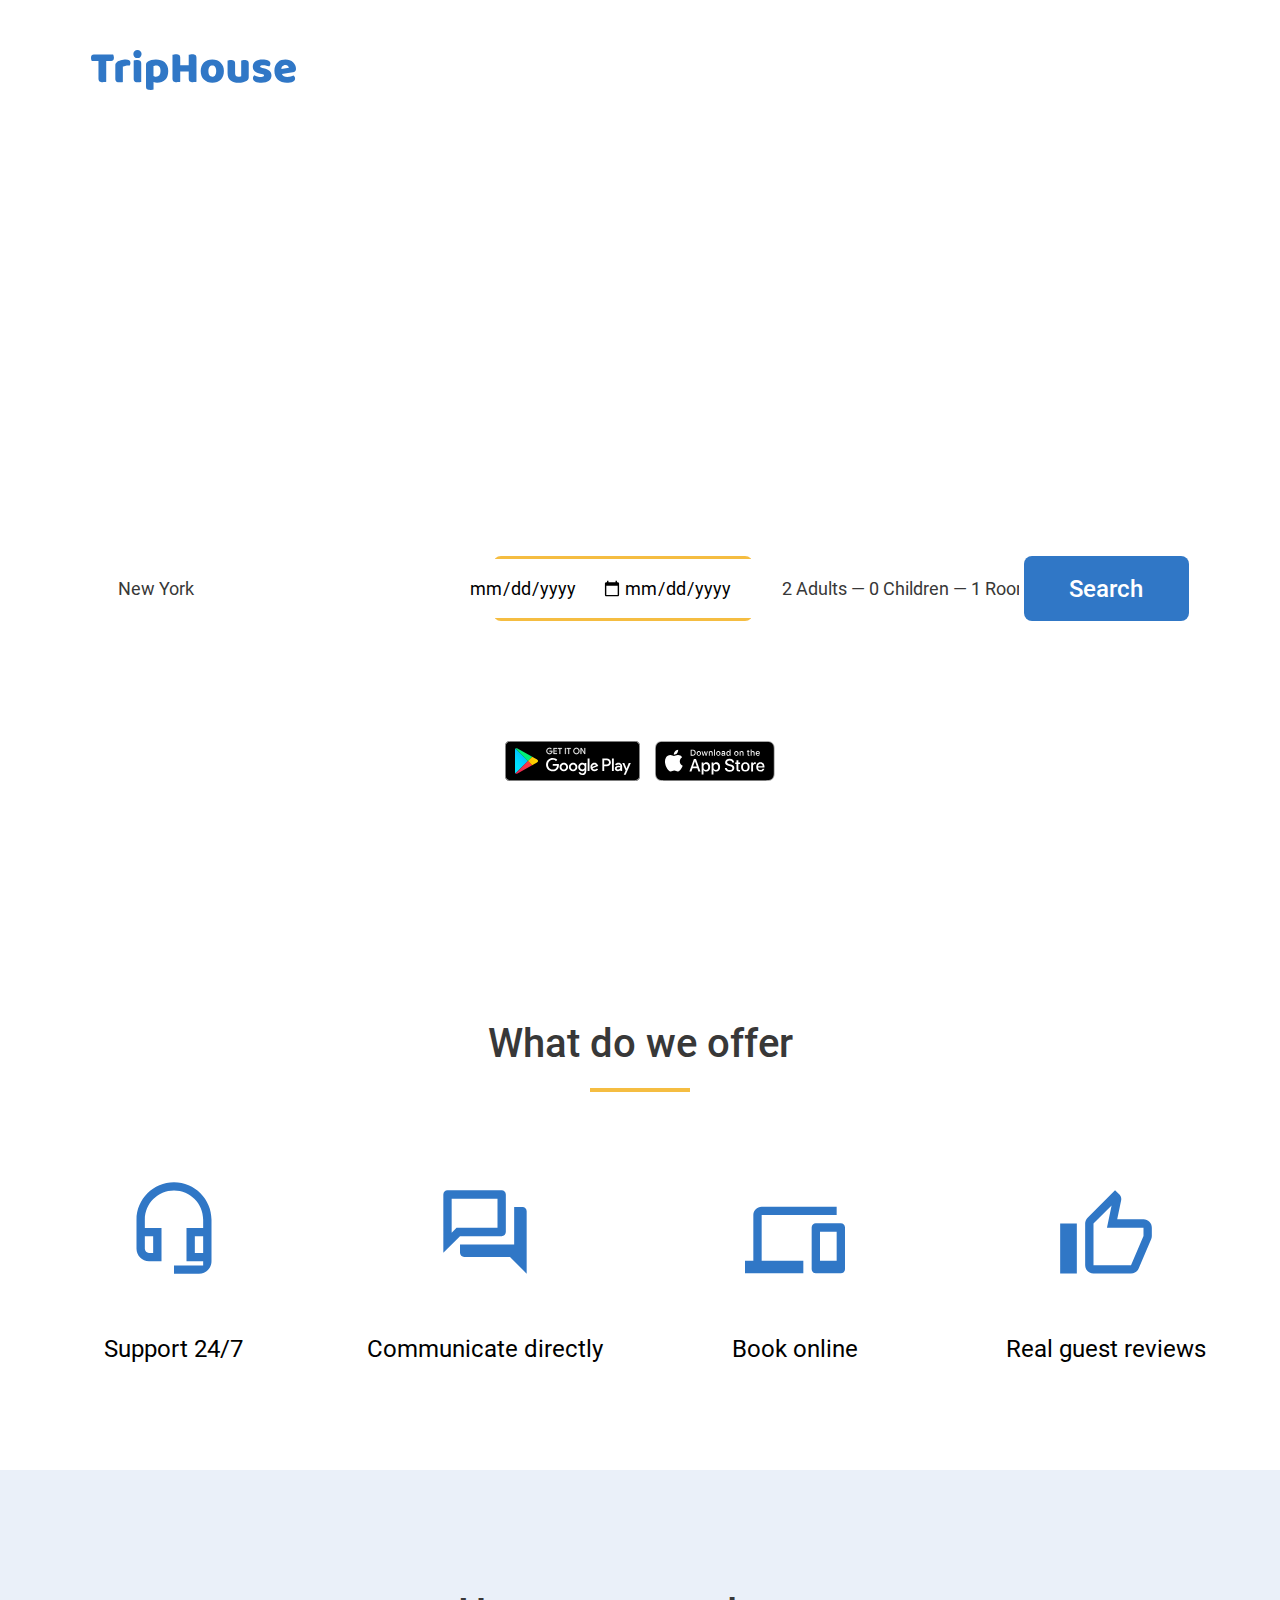
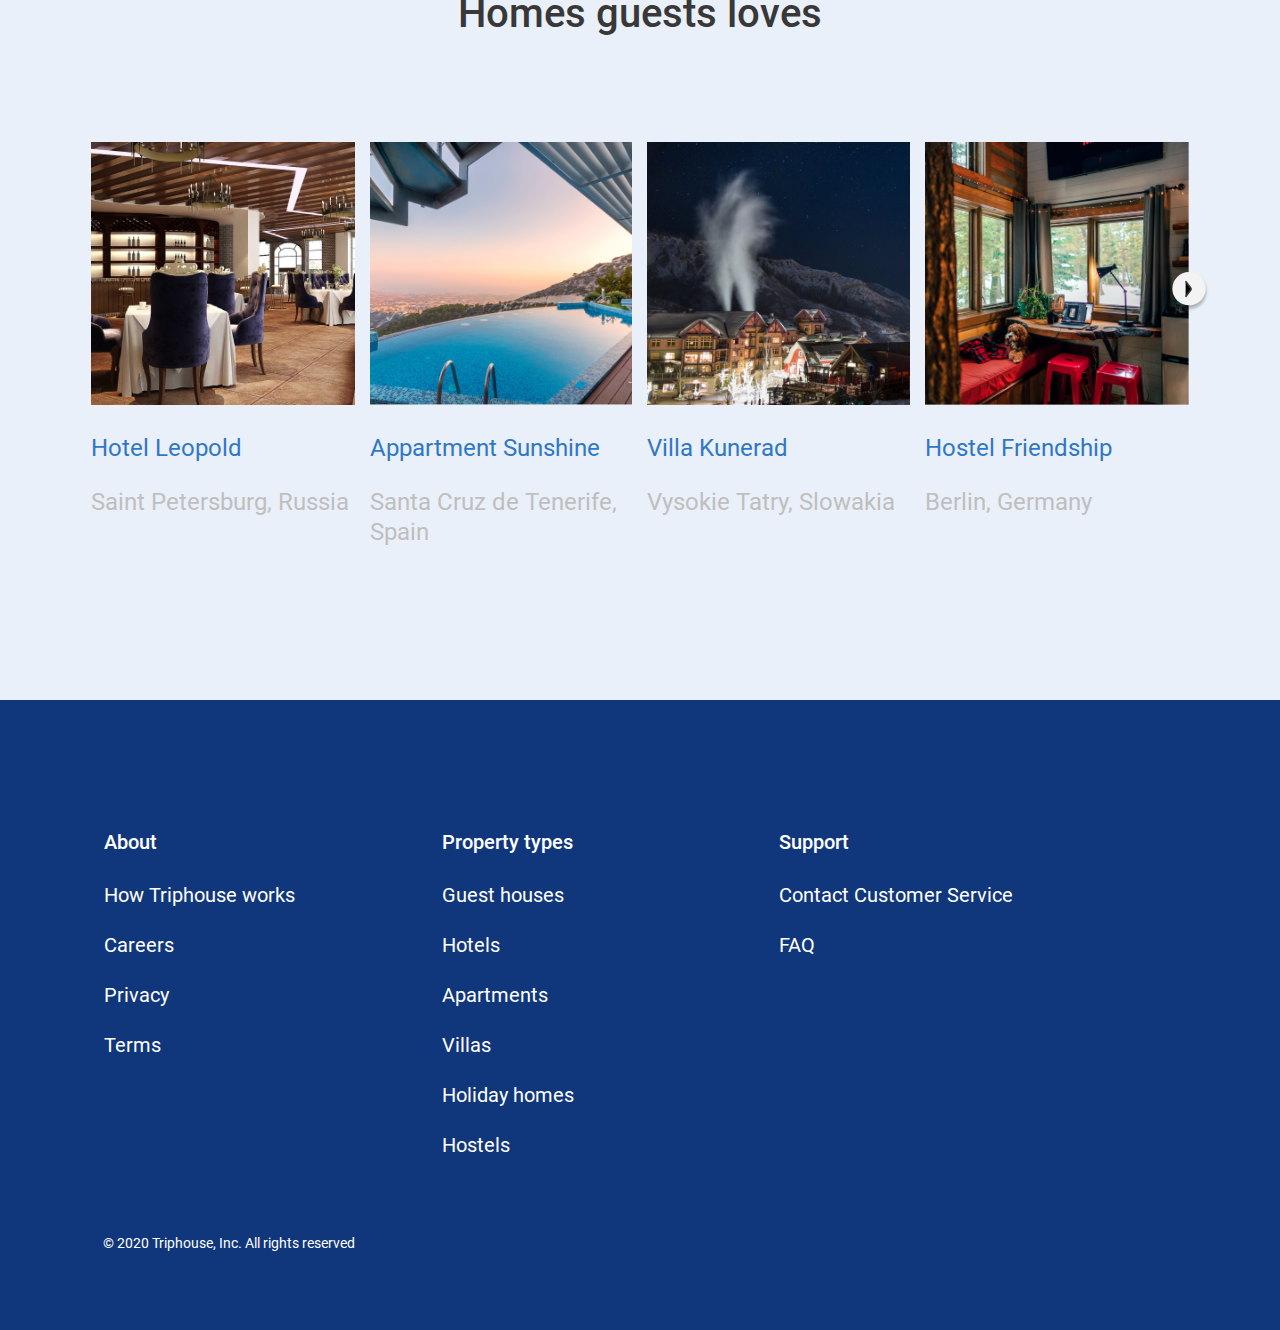
==== commit cacedec6: "lesson 9 I fixed some mistakes" ====
--- a/index.html
+++ b/index.html
@@ -35,10 +35,6 @@
     <symbol id="account_circle" viewBox="0 0 40 40">
         <path d="M20 0C8.96 0 0 8.96 0 20C0 31.04 8.96 40 20 40C31.04 40 40 31.04 40 20C40 8.96 31.04 0 20 0ZM20 6C23.32 6 26 8.68 26 12C26 15.32 23.32 18 20 18C16.68 18 14 15.32 14 12C14 8.68 16.68 6 20 6ZM20 34.4C15 34.4 10.58 31.84 8 27.96C8.06 23.98 16 21.8 20 21.8C23.98 21.8 31.94 23.98 32 27.96C29.42 31.84 25 34.4 20 34.4Z"
               fill="white"/>
-    </symbol>
-    <symbol id="account_circle_1" viewBox="0 0 54 54" fill="none" xmlns="http://www.w3.org/2000/svg">
-        <path d="M27.0002 0.333252C12.2802 0.333252 0.333496 12.2799 0.333496 26.9999C0.333496 41.7199 12.2802 53.6666 27.0002 53.6666C41.7202 53.6666 53.6668 41.7199 53.6668 26.9999C53.6668 12.2799 41.7202 0.333252 27.0002 0.333252ZM27.0002 8.33325C31.4268 8.33325 35.0002 11.9066 35.0002 16.3333C35.0002 20.7599 31.4268 24.3333 27.0002 24.3333C22.5735 24.3333 19.0002 20.7599 19.0002 16.3333C19.0002 11.9066 22.5735 8.33325 27.0002 8.33325ZM27.0002 46.1999C20.3335 46.1999 14.4402 42.7866 11.0002 37.6133C11.0802 32.3066 21.6668 29.3999 27.0002 29.3999C32.3068 29.3999 42.9202 32.3066 43.0002 37.6133C39.5602 42.7866 33.6668 46.1999 27.0002 46.1999Z"
-              fill="#BFBFBF"/>
     </symbol>
     <symbol id="google_play_badge" viewBox="0 0 135 40">
         <path d="M130 39.9999H5C2.25 39.9999 0 37.75 0 35V4.99999C0 2.25 2.25 0 5 0H130C132.75 0 135 2.25 135 4.99999V35C135 37.75 132.75 39.9999 130 39.9999Z"
@@ -222,82 +218,10 @@
             </filter>
         </defs>
     </symbol>
-    <symbol id="arrow_bottom" viewBox="0 0 48 49">
-        <g filter="url(#filter0_d)">
-            <circle cx="24" cy="20.0146" r="20" fill="#F3F3F4"/>
-            <path d="M15.1765 18L23.3882 24.1588C24.0993 24.6922 25.0771 24.6922 25.7882 24.1588L34 18" stroke="#383838"
-                  stroke-width="2"/>
-        </g>
-        <defs>
-            <filter id="filter0_d" x="0" y="0.0146484" width="48" height="48" filterUnits="userSpaceOnUse"
-                    color-interpolation-filters="sRGB">
-                <feFlood flood-opacity="0" result="BackgroundImageFix"/>
-                <feColorMatrix in="SourceAlpha" type="matrix" values="0 0 0 0 0 0 0 0 0 0 0 0 0 0 0 0 0 0 127 0"/>
-                <feOffset dy="4"/>
-                <feGaussianBlur stdDeviation="2"/>
-                <feColorMatrix type="matrix" values="0 0 0 0 0 0 0 0 0 0 0 0 0 0 0 0 0 0 0.25 0"/>
-                <feBlend mode="normal" in2="BackgroundImageFix" result="effect1_dropShadow"/>
-                <feBlend mode="normal" in="SourceGraphic" in2="effect1_dropShadow" result="shape"/>
-            </filter>
-        </defs>
-    </symbol>
-    <symbol id="user" viewBox="0 0 86 86">
-        <circle cx="43" cy="43" r="43" fill="white"/>
-        <path d="M46.6518 55.7484C46.6518 53.6923 47.1633 51.7181 48.1248 49.9587C46.7643 49.1915 45.7619 48.6903 45.3425 48.4857C45.2095 48.4243 45.1379 48.2913 45.1379 48.1481V40.0671C46.1506 39.392 46.8257 38.2361 46.8257 36.9268V28.5491C46.8257 24.3858 43.4501 21 39.2766 21H38.3764H37.4763C33.313 21 29.9272 24.3756 29.9272 28.5491V36.9268C29.9272 38.2361 30.6023 39.392 31.615 40.0671V48.1481C31.615 48.2913 31.5331 48.4243 31.4104 48.4857C30.2545 49.0483 24.6592 51.8715 19.473 56.1371C18.5319 56.9043 18 58.0602 18 59.2774V65.016H38.3662H50.9787C50.7025 64.7909 50.4468 64.5454 50.1911 64.2897C47.91 62.0086 46.6518 58.9705 46.6518 55.7484Z"
-              fill="#3077C6"/>
-        <path d="M58.7324 46.4807C53.6179 46.4807 49.4648 50.6337 49.4648 55.7483C49.4648 60.8629 53.6179 65.0159 58.7324 65.0159C63.847 65.0159 68 60.8629 68 55.7483C68 50.6337 63.8572 46.4807 58.7324 46.4807ZM64.1539 57.0986H60.0827V61.1697H57.3822V57.0986H53.311V54.3981H57.3822V50.3269H60.0827V54.3981H64.1539V57.0986Z"
-              fill="#3077C6"/>
-    </symbol>
-    <symbol id="close1" viewBox="0 0 26 26">
-        <path d="M26 1.4857L24.5144 0L13 11.5143L1.4857 0L0 1.4857L11.5143 13L0 24.5144L1.4857 26L13 14.4857L24.5144 26L26 24.5144L14.4857 13L26 1.4857Z"
-              fill="#BFBFBF"/>
-    </symbol>
-    <symbol id="logo_sign_up" viewBox="0 0 58 58">
-        <rect width="58" height="58" rx="4" fill="#3077C6"/>
-        <path d="M2.58568 26.6094C2.53202 26.5215 2.48219 26.4017 2.43619 26.2499C2.39019 26.0981 2.36719 25.9383 2.36719 25.7706C2.36719 25.459 2.43235 25.2353 2.56268 25.0995C2.70068 24.9637 2.87701 24.8958 3.09167 24.8958H8.10557C8.15924 24.9837 8.20907 25.1035 8.25507 25.2553C8.30107 25.4071 8.32407 25.5669 8.32407 25.7346C8.32407 26.0462 8.25507 26.2699 8.11707 26.4057C7.98674 26.5415 7.81424 26.6094 7.59958 26.6094H6.32311V32.1456C6.23878 32.1696 6.10461 32.1936 5.92062 32.2175C5.74429 32.2415 5.56796 32.2535 5.39163 32.2535C5.2153 32.2535 5.05813 32.2375 4.92014 32.2056C4.7898 32.1816 4.67864 32.1337 4.58664 32.0618C4.49464 31.9899 4.42565 31.89 4.37965 31.7622C4.33365 31.6344 4.31065 31.4666 4.31065 31.2589V26.6094H2.58568Z"
-              fill="white"/>
-        <path d="M10.6427 32.1816C10.566 32.2056 10.4434 32.2295 10.2747 32.2535C10.1137 32.2775 9.94505 32.2894 9.76872 32.2894C9.60006 32.2894 9.44673 32.2775 9.30873 32.2535C9.1784 32.2295 9.06724 32.1816 8.97524 32.1097C8.88324 32.0378 8.81041 31.9419 8.75675 31.8221C8.71075 31.6943 8.68775 31.5305 8.68775 31.3308V27.7358C8.68775 27.5521 8.71841 27.3963 8.77974 27.2685C8.84874 27.1327 8.94457 27.0128 9.06724 26.909C9.1899 26.8051 9.3394 26.7133 9.51573 26.6334C9.69973 26.5455 9.89522 26.4696 10.1022 26.4057C10.3092 26.3418 10.5239 26.2938 10.7462 26.2619C10.9685 26.2219 11.1909 26.202 11.4132 26.202C11.7812 26.202 12.0725 26.2779 12.2872 26.4297C12.5018 26.5735 12.6092 26.8131 12.6092 27.1486C12.6092 27.2605 12.5938 27.3723 12.5632 27.4842C12.5325 27.588 12.4942 27.6839 12.4482 27.7718C12.2872 27.7718 12.1223 27.7798 11.9537 27.7957C11.785 27.8117 11.6202 27.8357 11.4592 27.8676C11.2982 27.8996 11.1449 27.9355 10.9992 27.9755C10.8612 28.0074 10.7424 28.0474 10.6427 28.0953V32.1816Z"
-              fill="white"/>
-        <path d="M13.3697 24.752C13.3697 24.4484 13.4655 24.1928 13.6572 23.9851C13.8565 23.7774 14.1172 23.6735 14.4392 23.6735C14.7611 23.6735 15.018 23.7774 15.2096 23.9851C15.409 24.1928 15.5086 24.4484 15.5086 24.752C15.5086 25.0556 15.409 25.3112 15.2096 25.5189C15.018 25.7266 14.7611 25.8305 14.4392 25.8305C14.1172 25.8305 13.8565 25.7266 13.6572 25.5189C13.4655 25.3112 13.3697 25.0556 13.3697 24.752ZM15.4166 32.1816C15.3323 32.1976 15.2058 32.2175 15.0371 32.2415C14.8761 32.2735 14.7113 32.2894 14.5427 32.2894C14.374 32.2894 14.2207 32.2775 14.0827 32.2535C13.9523 32.2295 13.8412 32.1816 13.7492 32.1097C13.6572 32.0378 13.5843 31.9419 13.5307 31.8221C13.4847 31.6943 13.4617 31.5305 13.4617 31.3308V26.4536C13.546 26.4376 13.6687 26.4177 13.8297 26.3937C13.9983 26.3618 14.167 26.3458 14.3357 26.3458C14.5043 26.3458 14.6538 26.3578 14.7841 26.3817C14.9221 26.4057 15.0371 26.4536 15.1291 26.5255C15.2211 26.5974 15.2901 26.6973 15.3361 26.8251C15.3898 26.9449 15.4166 27.1047 15.4166 27.3044V32.1816Z"
-              fill="white"/>
-        <path d="M19.2257 26.19C19.6857 26.19 20.1111 26.2539 20.5021 26.3817C20.9008 26.5016 21.242 26.6893 21.5256 26.9449C21.8093 27.2006 22.0316 27.5241 22.1926 27.9156C22.3536 28.299 22.4341 28.7584 22.4341 29.2936C22.4341 29.8049 22.3651 30.2523 22.2271 30.6358C22.0891 31.0192 21.8936 31.3428 21.6406 31.6064C21.3876 31.862 21.081 32.0538 20.7206 32.1816C20.368 32.3094 19.9732 32.3733 19.5362 32.3733C19.2065 32.3733 18.8998 32.3214 18.6162 32.2175V34.2068C18.5395 34.2307 18.4168 34.2547 18.2482 34.2787C18.0795 34.3106 17.907 34.3266 17.7307 34.3266C17.562 34.3266 17.4087 34.3146 17.2707 34.2906C17.1404 34.2667 17.0292 34.2187 16.9372 34.1468C16.8452 34.0749 16.7762 33.9751 16.7302 33.8473C16.6842 33.7274 16.6612 33.5676 16.6612 33.3679V27.616C16.6612 27.4003 16.7034 27.2245 16.7877 27.0887C16.8797 26.9529 17.0024 26.8291 17.1557 26.7173C17.3934 26.5575 17.6885 26.4297 18.0412 26.3338C18.3938 26.2379 18.7887 26.19 19.2257 26.19ZM19.2487 30.7676C20.0383 30.7676 20.4331 30.2763 20.4331 29.2936C20.4331 28.7824 20.3335 28.4029 20.1341 28.1552C19.9425 27.9076 19.6627 27.7838 19.2947 27.7838C19.149 27.7838 19.0187 27.8037 18.9037 27.8437C18.7887 27.8756 18.689 27.9156 18.6047 27.9635V30.5998C18.6967 30.6477 18.7963 30.6877 18.9037 30.7196C19.011 30.7516 19.126 30.7676 19.2487 30.7676Z"
-              fill="white"/>
-        <path d="M29.7705 32.1456C29.6862 32.1696 29.552 32.1936 29.368 32.2175C29.1917 32.2415 29.0154 32.2535 28.839 32.2535C28.6627 32.2535 28.5055 32.2375 28.3675 32.2056C28.2372 32.1816 28.126 32.1337 28.034 32.0618C27.942 31.9899 27.873 31.89 27.827 31.7622C27.781 31.6344 27.758 31.4666 27.758 31.2589V29.3895H25.5501V32.1456C25.4658 32.1696 25.3316 32.1936 25.1476 32.2175C24.9713 32.2415 24.7949 32.2535 24.6186 32.2535C24.4423 32.2535 24.2851 32.2375 24.1471 32.2056C24.0168 32.1816 23.9056 32.1337 23.8136 32.0618C23.7216 31.9899 23.6526 31.89 23.6066 31.7622C23.5606 31.6344 23.5376 31.4666 23.5376 31.2589V24.9318C23.622 24.9158 23.7561 24.8958 23.9401 24.8718C24.1241 24.8399 24.3004 24.8239 24.4691 24.8239C24.6454 24.8239 24.7988 24.8399 24.9291 24.8718C25.0671 24.8958 25.1821 24.9437 25.2741 25.0156C25.3661 25.0875 25.4351 25.1874 25.4811 25.3152C25.5271 25.443 25.5501 25.6108 25.5501 25.8185V27.7358H27.758V24.9318C27.8424 24.9158 27.9765 24.8958 28.1605 24.8718C28.3445 24.8399 28.5209 24.8239 28.6895 24.8239C28.8659 24.8239 29.0192 24.8399 29.1495 24.8718C29.2875 24.8958 29.4025 24.9437 29.4945 25.0156C29.5865 25.0875 29.6555 25.1874 29.7015 25.3152C29.7475 25.443 29.7705 25.6108 29.7705 25.8185V32.1456Z"
-              fill="white"/>
-        <path d="M36.8989 29.2817C36.8989 29.777 36.8261 30.2203 36.6804 30.6118C36.5348 30.9953 36.3278 31.3188 36.0594 31.5824C35.7988 31.8461 35.4844 32.0458 35.1165 32.1816C34.7485 32.3174 34.3383 32.3853 33.886 32.3853C33.4337 32.3853 33.0235 32.3134 32.6555 32.1696C32.2875 32.0258 31.9694 31.8221 31.701 31.5585C31.4404 31.2868 31.2372 30.9593 31.0915 30.5758C30.9459 30.1924 30.873 29.761 30.873 29.2817C30.873 28.8103 30.9459 28.3829 31.0915 27.9995C31.2372 27.616 31.4404 27.2924 31.701 27.0288C31.9694 26.7572 32.2875 26.5495 32.6555 26.4057C33.0235 26.2619 33.4337 26.19 33.886 26.19C34.3383 26.19 34.7485 26.2659 35.1165 26.4177C35.4844 26.5615 35.7988 26.7692 36.0594 27.0408C36.3278 27.3044 36.5348 27.628 36.6804 28.0114C36.8261 28.3949 36.8989 28.8183 36.8989 29.2817ZM32.874 29.2817C32.874 29.769 32.9622 30.1444 33.1385 30.4081C33.3225 30.6637 33.5755 30.7915 33.8975 30.7915C34.2195 30.7915 34.4648 30.6597 34.6335 30.3961C34.8098 30.1325 34.898 29.761 34.898 29.2817C34.898 28.8023 34.8098 28.4348 34.6335 28.1792C34.4571 27.9156 34.208 27.7838 33.886 27.7838C33.564 27.7838 33.3148 27.9156 33.1385 28.1792C32.9622 28.4348 32.874 28.8023 32.874 29.2817Z"
-              fill="white"/>
-        <path d="M37.8527 26.4536C37.9293 26.4297 38.0482 26.4057 38.2092 26.3817C38.3778 26.3578 38.5503 26.3458 38.7267 26.3458C38.8953 26.3458 39.0448 26.3578 39.1752 26.3817C39.3132 26.4057 39.4282 26.4536 39.5201 26.5255C39.6121 26.5974 39.6811 26.6973 39.7271 26.8251C39.7808 26.9449 39.8076 27.1047 39.8076 27.3044V29.8808C39.8076 30.2084 39.8843 30.444 40.0376 30.5878C40.191 30.7236 40.4133 30.7915 40.7046 30.7915C40.881 30.7915 41.0228 30.7756 41.1301 30.7436C41.2451 30.7117 41.3333 30.6797 41.3946 30.6477V26.4536C41.4713 26.4297 41.5901 26.4057 41.7511 26.3817C41.9198 26.3578 42.0923 26.3458 42.2686 26.3458C42.4373 26.3458 42.5868 26.3578 42.7171 26.3817C42.8551 26.4057 42.9701 26.4536 43.0621 26.5255C43.1541 26.5974 43.2231 26.6973 43.2691 26.8251C43.3227 26.9449 43.3496 27.1047 43.3496 27.3044V30.9473C43.3496 31.3468 43.1886 31.6463 42.8666 31.8461C42.5983 32.0218 42.2763 32.1536 41.9006 32.2415C41.5326 32.3374 41.1301 32.3853 40.6931 32.3853C40.2791 32.3853 39.8958 32.3374 39.5431 32.2415C39.1982 32.1456 38.8992 31.9978 38.6462 31.7981C38.3932 31.5984 38.1977 31.3428 38.0597 31.0312C37.9217 30.7117 37.8527 30.3282 37.8527 29.8808V26.4536Z"
-              fill="white"/>
-        <path d="M49.2608 30.456C49.2608 31.0632 49.0423 31.5385 48.6053 31.882C48.1683 32.2255 47.5243 32.3973 46.6734 32.3973C46.3514 32.3973 46.0524 32.3733 45.7764 32.3254C45.5004 32.2775 45.2627 32.2056 45.0634 32.1097C44.8717 32.0058 44.7184 31.878 44.6034 31.7262C44.4961 31.5744 44.4424 31.3947 44.4424 31.187C44.4424 30.9953 44.4807 30.8355 44.5574 30.7077C44.6341 30.5718 44.7261 30.46 44.8334 30.3721C45.0557 30.5 45.3087 30.6158 45.5924 30.7196C45.8837 30.8155 46.2172 30.8634 46.5929 30.8634C46.8305 30.8634 47.0107 30.8275 47.1334 30.7556C47.2637 30.6837 47.3288 30.5878 47.3288 30.468C47.3288 30.3562 47.2828 30.2683 47.1908 30.2044C47.0989 30.1405 46.9455 30.0885 46.7309 30.0486L46.3859 29.9767C45.7189 29.8409 45.2206 29.6292 44.8909 29.3416C44.5689 29.046 44.4079 28.6266 44.4079 28.0833C44.4079 27.7878 44.4692 27.5201 44.5919 27.2805C44.7146 27.0408 44.8871 26.8411 45.1094 26.6813C45.3317 26.5215 45.5962 26.3977 45.9029 26.3098C46.2172 26.2219 46.5622 26.178 46.9379 26.178C47.2215 26.178 47.486 26.202 47.7313 26.2499C47.9843 26.2899 48.2028 26.3538 48.3868 26.4416C48.5708 26.5295 48.7165 26.6454 48.8238 26.7892C48.9311 26.925 48.9848 27.0887 48.9848 27.2805C48.9848 27.4642 48.9503 27.624 48.8813 27.7598C48.82 27.8876 48.7395 27.9955 48.6398 28.0833C48.5785 28.0434 48.4865 28.0035 48.3638 27.9635C48.2412 27.9156 48.107 27.8756 47.9613 27.8437C47.8157 27.8037 47.6662 27.7718 47.5128 27.7478C47.3672 27.7238 47.233 27.7119 47.1104 27.7119C46.8574 27.7119 46.6619 27.7438 46.5239 27.8077C46.3859 27.8636 46.3169 27.9555 46.3169 28.0833C46.3169 28.1712 46.3552 28.2431 46.4319 28.299C46.5085 28.355 46.6542 28.4069 46.8689 28.4548L47.2254 28.5387C47.9613 28.7145 48.4827 28.9581 48.7893 29.2697C49.1036 29.5732 49.2608 29.9687 49.2608 30.456Z"
-              fill="white"/>
-        <path d="M53.2175 32.3853C52.7652 32.3853 52.3436 32.3214 51.9526 32.1936C51.5692 32.0578 51.2319 31.858 50.9406 31.5944C50.6569 31.3308 50.4308 30.9992 50.2621 30.5998C50.1011 30.2004 50.0206 29.733 50.0206 29.1978C50.0206 28.6705 50.1011 28.2191 50.2621 27.8437C50.4308 27.4602 50.6493 27.1486 50.9176 26.909C51.1859 26.6613 51.4926 26.4816 51.8376 26.3697C52.1826 26.2499 52.5352 26.19 52.8955 26.19C53.3019 26.19 53.6699 26.2539 53.9995 26.3817C54.3368 26.5095 54.6243 26.6853 54.862 26.909C55.1073 27.1327 55.2952 27.4003 55.4255 27.7119C55.5635 28.0234 55.6325 28.3629 55.6325 28.7304C55.6325 29.0021 55.5597 29.2098 55.414 29.3536C55.2683 29.4974 55.0652 29.5892 54.8045 29.6292L51.9641 30.0725C52.0484 30.3362 52.2209 30.5359 52.4816 30.6717C52.7422 30.7995 53.0412 30.8634 53.3785 30.8634C53.6929 30.8634 53.988 30.8235 54.264 30.7436C54.5477 30.6557 54.7777 30.5559 54.954 30.444C55.0767 30.5239 55.1802 30.6358 55.2645 30.7796C55.3488 30.9234 55.391 31.0751 55.391 31.2349C55.391 31.5944 55.23 31.862 54.908 32.0378C54.6627 32.1736 54.3867 32.2655 54.08 32.3134C53.7734 32.3613 53.4859 32.3853 53.2175 32.3853ZM52.8955 27.6759C52.7115 27.6759 52.5505 27.7079 52.4126 27.7718C52.2822 27.8357 52.1749 27.9196 52.0906 28.0234C52.0062 28.1193 51.9411 28.2311 51.8951 28.359C51.8567 28.4788 51.8337 28.6026 51.8261 28.7304L53.7925 28.3949C53.7695 28.2351 53.6852 28.0754 53.5395 27.9156C53.3939 27.7558 53.1792 27.6759 52.8955 27.6759Z"
-              fill="white"/>
-    </symbol>
-    <symbol id="score_9_4" viewBox="0 0 48 32">
-        <rect width="48" height="32" rx="8" fill="#10367C"/>
-        <path d="M20.4834 15.6348C20.4834 18.166 19.9736 20.0557 18.9541 21.3037C17.9346 22.5518 16.3994 23.1758 14.3486 23.1758C13.5693 23.1758 13.0098 23.1289 12.6699 23.0352V21.3037C13.1914 21.4502 13.7158 21.5234 14.2432 21.5234C15.6377 21.5234 16.6777 21.1484 17.3633 20.3984C18.0488 19.6484 18.4238 18.4707 18.4883 16.8652H18.3828C18.0371 17.3926 17.6182 17.7734 17.126 18.0078C16.6396 18.2422 16.0684 18.3594 15.4121 18.3594C14.2754 18.3594 13.3818 18.0049 12.7314 17.2959C12.0811 16.5869 11.7559 15.6143 11.7559 14.3779C11.7559 13.0361 12.1309 11.9697 12.8809 11.1787C13.6367 10.3818 14.665 9.9834 15.9658 9.9834C16.8799 9.9834 17.6768 10.2061 18.3564 10.6514C19.0361 11.0967 19.5605 11.7441 19.9297 12.5938C20.2988 13.4375 20.4834 14.4512 20.4834 15.6348ZM16.001 11.6973C15.2861 11.6973 14.7383 11.9316 14.3574 12.4004C13.9766 12.8633 13.7861 13.5166 13.7861 14.3604C13.7861 15.0928 13.9619 15.6699 14.3135 16.0918C14.6709 16.5078 15.21 16.7158 15.9307 16.7158C16.6279 16.7158 17.2139 16.5078 17.6885 16.0918C18.1631 15.6758 18.4004 15.1895 18.4004 14.6328C18.4004 14.1113 18.2979 13.625 18.0928 13.1738C17.8936 12.7168 17.6123 12.3564 17.249 12.0928C16.8857 11.8291 16.4697 11.6973 16.001 11.6973ZM24.9043 21.1104C24.623 22.2002 24.1074 23.6035 23.3574 25.3203H21.8369C22.2412 23.7383 22.543 22.2676 22.7422 20.9082H24.7725L24.9043 21.1104ZM36.0576 20.1963H34.3262V23H32.3135V20.1963H26.4424V18.6055L32.3135 10.1152H34.3262V18.4824H36.0576V20.1963ZM32.3135 18.4824V15.2568C32.3135 14.1084 32.3428 13.168 32.4014 12.4355H32.3311C32.167 12.8223 31.9092 13.291 31.5576 13.8418L28.3672 18.4824H32.3135Z"
-              fill="white"/>
-    </symbol>
-    <symbol id="score_9_1" viewBox="0 0 48 32">
-        <rect width="48" height="32" rx="8" fill="#10367C"/>
-        <path d="M20.4834 15.6348C20.4834 18.166 19.9736 20.0557 18.9541 21.3037C17.9346 22.5518 16.3994 23.1758 14.3486 23.1758C13.5693 23.1758 13.0098 23.1289 12.6699 23.0352V21.3037C13.1914 21.4502 13.7158 21.5234 14.2432 21.5234C15.6377 21.5234 16.6777 21.1484 17.3633 20.3984C18.0488 19.6484 18.4238 18.4707 18.4883 16.8652H18.3828C18.0371 17.3926 17.6182 17.7734 17.126 18.0078C16.6396 18.2422 16.0684 18.3594 15.4121 18.3594C14.2754 18.3594 13.3818 18.0049 12.7314 17.2959C12.0811 16.5869 11.7559 15.6143 11.7559 14.3779C11.7559 13.0361 12.1309 11.9697 12.8809 11.1787C13.6367 10.3818 14.665 9.9834 15.9658 9.9834C16.8799 9.9834 17.6768 10.2061 18.3564 10.6514C19.0361 11.0967 19.5605 11.7441 19.9297 12.5938C20.2988 13.4375 20.4834 14.4512 20.4834 15.6348ZM16.001 11.6973C15.2861 11.6973 14.7383 11.9316 14.3574 12.4004C13.9766 12.8633 13.7861 13.5166 13.7861 14.3604C13.7861 15.0928 13.9619 15.6699 14.3135 16.0918C14.6709 16.5078 15.21 16.7158 15.9307 16.7158C16.6279 16.7158 17.2139 16.5078 17.6885 16.0918C18.1631 15.6758 18.4004 15.1895 18.4004 14.6328C18.4004 14.1113 18.2979 13.625 18.0928 13.1738C17.8936 12.7168 17.6123 12.3564 17.249 12.0928C16.8857 11.8291 16.4697 11.6973 16.001 11.6973ZM24.9043 21.1104C24.623 22.2002 24.1074 23.6035 23.3574 25.3203H21.8369C22.2412 23.7383 22.543 22.2676 22.7422 20.9082H24.7725L24.9043 21.1104ZM32.9551 23H30.8896V14.7031C30.8896 13.7129 30.9131 12.9277 30.96 12.3477C30.8252 12.4883 30.6582 12.6436 30.459 12.8135C30.2656 12.9834 29.6094 13.5225 28.4902 14.4307L27.4531 13.1211L31.2324 10.1504H32.9551V23Z"
-              fill="white"/>
-    </symbol>
-    <symbol id="score_8_9" viewBox="0 0 48 32">
-        <rect width="48" height="32" rx="8" fill="#10367C"/>
-        <path d="M16.1328 9.9834C17.3516 9.9834 18.3154 10.2646 19.0244 10.8271C19.7334 11.3838 20.0879 12.1309 20.0879 13.0684C20.0879 14.3867 19.2969 15.4355 17.7148 16.2148C18.7227 16.7188 19.4375 17.249 19.8594 17.8057C20.2871 18.3623 20.501 18.9834 20.501 19.6689C20.501 20.7295 20.1113 21.5791 19.332 22.2178C18.5527 22.8564 17.498 23.1758 16.168 23.1758C14.7734 23.1758 13.6924 22.877 12.9248 22.2793C12.1572 21.6816 11.7734 20.835 11.7734 19.7393C11.7734 19.0244 11.9727 18.3828 12.3711 17.8145C12.7754 17.2402 13.4346 16.7305 14.3486 16.2852C13.5635 15.8164 13.0039 15.3213 12.6699 14.7998C12.3359 14.2783 12.1689 13.6924 12.1689 13.042C12.1689 12.1104 12.5352 11.3691 13.2676 10.8184C14 10.2617 14.9551 9.9834 16.1328 9.9834ZM13.751 19.6689C13.751 20.2783 13.9648 20.7529 14.3926 21.0928C14.8203 21.4268 15.4004 21.5938 16.1328 21.5938C16.8887 21.5938 17.4746 21.4209 17.8906 21.0752C18.3125 20.7236 18.5234 20.249 18.5234 19.6514C18.5234 19.1768 18.3301 18.7432 17.9434 18.3506C17.5566 17.958 16.9707 17.5947 16.1855 17.2607L15.9307 17.1465C15.1572 17.4863 14.6006 17.8613 14.2607 18.2715C13.9209 18.6758 13.751 19.1416 13.751 19.6689ZM16.1152 11.5742C15.5293 11.5742 15.0576 11.7207 14.7002 12.0137C14.3428 12.3008 14.1641 12.6934 14.1641 13.1914C14.1641 13.4961 14.2285 13.7686 14.3574 14.0088C14.4863 14.249 14.6738 14.4688 14.9199 14.668C15.166 14.8613 15.582 15.0957 16.168 15.3711C16.8711 15.0605 17.3662 14.7354 17.6533 14.3955C17.9463 14.0498 18.0928 13.6484 18.0928 13.1914C18.0928 12.6934 17.9111 12.3008 17.5479 12.0137C17.1904 11.7207 16.7129 11.5742 16.1152 11.5742ZM24.9043 21.1104C24.623 22.2002 24.1074 23.6035 23.3574 25.3203H21.8369C22.2412 23.7383 22.543 22.2676 22.7422 20.9082H24.7725L24.9043 21.1104ZM35.583 15.6348C35.583 18.166 35.0732 20.0557 34.0537 21.3037C33.0342 22.5518 31.499 23.1758 29.4482 23.1758C28.6689 23.1758 28.1094 23.1289 27.7695 23.0352V21.3037C28.291 21.4502 28.8154 21.5234 29.3428 21.5234C30.7373 21.5234 31.7773 21.1484 32.4629 20.3984C33.1484 19.6484 33.5234 18.4707 33.5879 16.8652H33.4824C33.1367 17.3926 32.7178 17.7734 32.2256 18.0078C31.7393 18.2422 31.168 18.3594 30.5117 18.3594C29.375 18.3594 28.4814 18.0049 27.8311 17.2959C27.1807 16.5869 26.8555 15.6143 26.8555 14.3779C26.8555 13.0361 27.2305 11.9697 27.9805 11.1787C28.7363 10.3818 29.7646 9.9834 31.0654 9.9834C31.9795 9.9834 32.7764 10.2061 33.4561 10.6514C34.1357 11.0967 34.6602 11.7441 35.0293 12.5938C35.3984 13.4375 35.583 14.4512 35.583 15.6348ZM31.1006 11.6973C30.3857 11.6973 29.8379 11.9316 29.457 12.4004C29.0762 12.8633 28.8857 13.5166 28.8857 14.3604C28.8857 15.0928 29.0615 15.6699 29.4131 16.0918C29.7705 16.5078 30.3096 16.7158 31.0303 16.7158C31.7275 16.7158 32.3135 16.5078 32.7881 16.0918C33.2627 15.6758 33.5 15.1895 33.5 14.6328C33.5 14.1113 33.3975 13.625 33.1924 13.1738C32.9932 12.7168 32.7119 12.3564 32.3486 12.0928C31.9854 11.8291 31.5693 11.6973 31.1006 11.6973Z"
-              fill="white"/>
-    </symbol>
-    <symbol id="navigation_reviews" viewBox="0 0 56 8" fill="none">
-        <circle cx="4" cy="4" r="4" fill="#333333"/>
-        <circle cx="20" cy="4" r="3.5" stroke="#333333"/>
-        <circle cx="36" cy="4" r="3.5" stroke="#333333"/>
-        <circle cx="52" cy="4" r="3.5" stroke="#333333"/>
-    </symbol>
 </svg>
 <div class="top_wrapper">
     <section class="top_container">
-        <header class="top_section_header col-14 col-md-14 col-sm-6 col-xs-6">
+        <header class="top_section_header col-14 col-md-6">
             <div class="top_section_header_logo">
                 <svg class="logo_trip_house">
                     <use href="#logo_trip_house"/>
@@ -322,9 +246,9 @@
             </div>
         </header>
         <main class="top_section_main">
-            <h1 class="discoverStays col-14 col-md-14 col-sm-6 col-xs-6"> Discover stays <br> to live, work or just relax</h1>
+            <h1 class="discoverStays col-9 col-md-6"> Discover stays <br> to live, work or just relax</h1>
             <div class="top_section_main_general_label">
-                <div class="top_section_main_label_for_destination col-6 col-md-6">
+                <div class="top_section_main_label_for_destination">
                     <label for="destination">Your destination or hotel name</label>
                 </div>
                 <div class="top_section_main_label_for_check-in_check-out">
@@ -332,8 +256,8 @@
                     <label for="check-out">Check-out</label>
                 </div>
             </div>
-            <div class="top_section_all_form col-md-14 col-sm-6">
-                <form class="top_section_main_form col-md-14 col-sm-6">
+            <div class="top_section_all_form col-14 col-md-6">
+                <form class="top_section_main_form col-14 col-md-6">
 
                     <input
                             id="destination"
@@ -342,12 +266,12 @@
                             placeholder="New York">
 
                     <div id="top_section_main_input_for_check-in_check-out">
-                        <input class="col-sm-3"
+                        <input class="col-md-3"
                                id="check-in"
                                type="date"
                                name="calendar"
                                placeholder="Tue 15 Sept — ">
-                        <input class="col-sm-3"
+                        <input class="col-md-3"
                                id="check-out"
                                type="date"
                                name="calendar"
@@ -365,7 +289,7 @@
 
                 </form>
             </div>
-            <div class="top_section_main_AppStore_GooglePlay col-4 col-md-6 col-sm-6">
+            <div class="top_section_main_AppStore_GooglePlay col-4 col-md-6">
                 <svg class="google_play_badge">
                     <use href="#google_play_badge"/>
                 </svg>
@@ -377,30 +301,30 @@
     </section>
 </div>
 <section class="section_what_do_we_offer">
-    <div class="what_do_we_offer_conteiner">
+    <div class="what_do_we_offer_container">
         <header class="what_do_we_offer_header_heading120">
-            <h2 class="what_do_we_offer_header_h2 col-sm-6"> What do we offer</h2>
+            <h2 class="what_do_we_offer_header_h2 col-md-4"> What do we offer</h2>
         </header>
         <main class="what_do_we_offer_main">
-            <div class="what_do_we_offer_main_icons col-3 col-sm-6">
+            <div class="what_do_we_offer_main_icons col-3 col-md-6">
                 <svg class="headphones_support">
                     <use href="#headphones_support"/>
                 </svg>
                 <p class="what_do_we_offer_main_iconsName"> Support 24/7</p>
             </div>
-            <div class="what_do_we_offer_main_icons col-3 col-sm-6">
+            <div class="what_do_we_offer_main_icons col-3 col-md-6">
                 <svg class="communicate_directly">
                     <use href="#communicate_directly"/>
                 </svg>
                 <p class="what_do_we_offer_main_iconsName"> Communicate directly</p>
             </div>
-            <div class="what_do_we_offer_main_icons col-3 col-sm-3">
+            <div class="what_do_we_offer_main_icons col-3 col-md-6">
                 <svg class="book_online">
                     <use href="#book_online"/>
                 </svg>
                 <p class="what_do_we_offer_main_iconsName"> Book online</p>
             </div>
-            <div class="what_do_we_offer_main_icons col-3 col-sm-6">
+            <div class="what_do_we_offer_main_icons col-3 col-md-6">
                 <svg class="like_real_guest_reviews">
                     <use href="#like_real_guest_reviews"/>
                 </svg>
@@ -409,13 +333,13 @@
         </main>
     </div>
 </section>
-<section class="homes_guests_loves col-14 col-md-14">
-    <div class="homes_guests_loves_conteiner col-md-14">
+<section class="homes_guests_loves col-14">
+    <div class="homes_guests_loves_container">
         <header class="homes_guests_loves_header_heading120">
-            <h2 class="homes_guests_loves_header_h2 col-sm-6">Homes guests loves</h2>
+            <h2 class="homes_guests_loves_header_h2 col-md-6">Homes guests loves</h2>
         </header>
-        <main class="homes_guests_loves_main col-14 col-md-14">
-            <figure class="hotel_leopold col-md-4 col-sm-3">
+        <main class="homes_guests_loves_main">
+            <figure class="hotel_leopold">
                 <img src="images/Hotel_Leopold.png">
                 <figcaption class="homes_guests_loves_main_name_hotel">
                     Hotel Leopold
@@ -424,7 +348,7 @@
                     Saint Petersburg, Russia
                 </figcaption>
             </figure>
-            <figure class="appartment_sunshine col-md-4 col-sm-3">
+            <figure class="appartment_sunshine">
                 <img src="images/Appartment_sunshine.png">
                 <figcaption class="homes_guests_loves_main_name_hotel">
                     Appartment Sunshine
@@ -433,7 +357,7 @@
                     Santa Cruz de Tenerife,<br> Spain
                 </figcaption>
             </figure>
-            <figure class="villa_kunerad col-md-4">
+            <figure class="villa_kunerad">
                 <img src="images/Villa_kunerad.png">
                 <figcaption class="homes_guests_loves_main_name_hotel">
                     Villa Kunerad
@@ -442,7 +366,7 @@
                     Vysokie Tatry, Slowakia
                 </figcaption>
             </figure>
-            <figure class="hostel_friendship col-md-4">
+            <figure class="hostel_friendship">
                 <img src="images/Hostel_friendship.png">
                 <figcaption class="homes_guests_loves_main_name_hotel">
                     Hostel Friendship
@@ -459,206 +383,8 @@
         </main>
     </div>
 </section>
-<section class="the_best_destinations col-14 col-md-14">
-    <div class="the_best_destinations_conteiner">
-        <header class="the_best_destinations_header_heading120">
-            <h2 class="the_best_destinations_header_h2 col-sm-6">The best destinations</h2>
-        </header>
-
-        <div class="the_best_destinations_main__buttons">
-            <div class="the_best_destinations_main__buttons__bg col-sm-6">
-                <input id="button-regions" class="col-md-2" type="submit" name="regions" value="Regions">
-                <input id="button-cities" class="col-md-2" type="submit" name="cities" value="Cities">
-                <button id="button-place" class="col-md-2">Places <span> of interest </span></button>
-            </div>
-        </div>
-
-        <main class="the_best_destinations_main">
-            <figure class="maldives col-md-4 col-sm-3">
-                <div class="destinations_images"> <img src="images/Maldives.png">
-                    <button class="destinations_btn">Book now</button></div>
-                <figcaption class="the_best_destinations_country">
-                    Maldives
-                </figcaption>
-            </figure>
-            <figure class="spain col-md-4 col-sm-3">
-                <div class="destinations_images"><img src="images/Spain.png">
-                    <button class="destinations_btn">Book now</button></div>
-                <figcaption class="the_best_destinations_country">
-                    Spain
-                </figcaption>
-            </figure>
-            <figure class="norway col-md-4">
-               <div class="destinations_images"> <img src="images/Norway.png">
-                   <button class="destinations_btn">Book now</button> </div>
-                <figcaption class="the_best_destinations_country">
-                    Norway
-                </figcaption>
-            </figure>
-            <figure class="island col-md-4">
-                <div class="destinations_images"> <img src="images/Island.png">
-                    <button class="destinations_btn">Book now</button></div>
-                <figcaption class="the_best_destinations_country">
-                    Island
-                </figcaption>
-            </figure>
-            <div class="the_best_destinations__arrow_position_right">
-                <svg class="arrow_right">
-                    <use href="#arrows_right"/>
-                </svg>
-            </div>
-        </main>
-        <div class="arrow_position_bottom">
-            <svg class="arrow_bottom">
-                <use href="#arrow_bottom"/>
-            </svg>
-        </div>
-    </div>
-</section>
-<div class="sign_up__reviews__container">
-<section class="sign_up">
-    <div class="sign_up_container">
-        <div class="user_position">
-            <svg class="user">
-                <use href="#user"/>
-            </svg>
-        </div>
-        <div class="close1_position">
-            <svg class="close1">
-                <use href="#close1"/>
-            </svg>
-        </div>
-        <div class="logo_sign_up_position">
-            <svg class="logo_sign_up">
-                <use href="#logo_sign_up"/>
-            </svg>
-        </div>
-        <h5 class="sign_up_get_sale_for_desktop">Sign up and get 20% off your first booking</h5>
-        <h5 class="sign_up_get_sale_for_mobile">Sign up in the app and get 20% <br> off your first booking</h5>
-        <a href="#" class="sign_up_install">Ihstall</a>
-        <button class="btn_sign_up">Sign up</button>
-    </div>
-</section>
-<section class="guests_reviews">
-    <div class="guests_reviews_container">
-    <header class="guests_reviews_heading120">
-        <h2 class="guests_reviews_header_h2">Guests reviews</h2>
-        <h2 class="guests_reviews_header_h2_for_mobile">Reviews</h2>
-    </header>
-    <main class="guests_reviews_main">
-        <figure class="bali">
-            <div class="reviews__cards__cost"><img src="images/Bali.png">
-                <p class="reviews__cost">From 250 USD</p></div>
-            <figcaption class="guests_reviews_information">
-                <div class="reviews__hotel_country__score__container">
-                    <div class="reviews_hotel_country">
-                        <p class="reviews__hotel">Ubud Bali Resort&SPA</p>
-                        <p class="reviews__country">Bali, Indonesia</p>
-                    </div>
-                    <div class="reviews__score">
-                        <svg class="score_9_4">
-                            <use href="#score_9_4"/>
-                        </svg>
-                        <p class="reviews__amount">1324 reviews</p>
-                    </div>
-                </div>
-                <div class="reviews__account_circle_1__position">
-                    <svg class="account_circle_1">
-                        <use href="#account_circle_1"/>
-                    </svg>
-                    <div class="reviews__name__country_flag"><p class="reviews__name">Hanna Ivanova</p>
-                        <img src="images/🇺🇦%20Ukraine.svg" alt="Flag" id="country_flag_ukraine">
-                    </div>
-                </div>
-                <div class="reviews__text_review_container">
-                    <p class="reviews__text_review"> Great location, really pleasant and clean rooms, but the thing
-                        that makes this such a good place to stay are the staff. All of the people are incredibly
-                        helpful and generous with their time and advice.</p></div>
-            </figcaption>
-        </figure>
-        <figure class="rotterdam">
-            <div class="reviews__cards__cost"><img src="images/Rotterdam.png">
-                <p class="reviews__cost">From 40 USD</p></div>
-            <figcaption class="guests_reviews_information">
-                <div class="reviews__hotel_country__score__container">
-                    <div class="reviews_hotel_country">
-                        <p class="reviews__hotel">King Kong Hostel</p>
-                        <p class="reviews__country">Rotterdam, Netherlands</p>
-                    </div>
-                    <div class="reviews__score">
-                        <svg class="score_8_9">
-                            <use href="#score_8_9"/>
-                        </svg>
-                        <p class="reviews__amount">2016 reviews</p>
-                    </div>
-                </div>
-                <div class="reviews__account_circle_1__position">
-                    <svg class="account_circle_1">
-                        <use href="#account_circle_1"/>
-                    </svg>
-                    <div class="reviews__name__country_flag"><p class="reviews__name">Adam Smith</p>
-                        <img src="images/🇺🇸%20USA.svg" alt="Flag" id="country_flag_usa">
-                    </div>
-                </div>
-                <div class="reviews__text_review_container">
-                    <p class="reviews__text_review"> I've been in this hostel for a month and here
-                        is the best hostel of all
-                        Excellent management of excellent and
-                        ethical staff and bedrooms Bathrooms are
-                        always clean and excellent
-                        Most importantly, those who work here are kind and good-natured.</p>
-                </div>
-            </figcaption>
-        </figure>
-        <figure class="ourika">
-            <div class="reviews__cards__cost"><img src="images/Ourika.png">
-                <p class="reviews__cost">From 100 USD</p></div>
-            <figcaption class="guests_reviews_information">
-                <div class="reviews__hotel_country__score__container">
-                    <div class="reviews_hotel_country">
-                        <p class="reviews__hotel">Rokoko Hotel</p>
-                        <p class="reviews__country">Ourika, Marocco</p>
-                    </div>
-                    <div class="reviews__score">
-                        <svg class="score_9_1">
-                            <use href="#score_9_1"/>
-                        </svg>
-                        <p class="reviews__amount">815 reviews</p>
-                    </div>
-                </div>
-                <div class="reviews__account_circle_1__position">
-                    <svg class="account_circle_1">
-                        <use href="#account_circle_1"/>
-                    </svg>
-                    <div class="reviews__name__country_flag"><p class="reviews__name">Anika Messer</p>
-                        <img src="images/🇩🇪%20Germany.svg" alt="Flag" id="country_flag_germany">
-                    </div>
-                </div>
-                <div class="reviews__text_review_container">
-                    <p class="reviews__text_review"> Efficient, friendly, professional, and appropriately attentive.
-                        Great hotel in a great location. Easy access to all the
-                        surrounding historical sites. Staff is fantastic.
-                        Will definitely stay at this location during my next stay in Marocco.</p>
-                </div>
-            </figcaption>
-        </figure>
-        <div class="reviews__arrow_position_right">
-            <svg class="arrow_right">
-                <use href="#arrows_right"/>
-            </svg>
-        </div>
-
-    </main>
-        <div class="navigation_reviews_position">
-            <svg class="navigation_reviews">
-                <use href="#navigation_reviews"/>
-            </svg>
-        </div>
-    </div>
-</section>
-</div>
 <footer>
-    <div class="footer_conteiner">
+    <div class="footer_container">
         <div class="logo_trip_house_for_footer">
             <svg class="logo_for_footer">
                 <use href="#logo_trip_house_for_footer"/>
@@ -672,7 +398,7 @@
                 <li class="footer_navigation_list"> Privacy</li>
                 <li class="footer_navigation_list"> Terms</li>
             </ul>
-            <ul class="col-4 col-sm-3">
+            <ul class="col-4 col-md-3">
                 <li class="footer_navigation_heading"> Property types</li>
                 <li class="footer_navigation_list"> Guest houses</li>
                 <li class="footer_navigation_list"> Hotels</li>
--- a/Style.css
+++ b/Style.css
@@ -27,6 +27,8 @@
     --secondary-text: #BFBFBF;
     --bg-color-main: #EAF0F9;
     --one-col-width: calc(100% * 1 / 14);
+    --one-col-md-width: calc(100% * 1 / 6);
+
 }
 
 @media only screen and (max-width: 1440px) {
@@ -92,6 +94,7 @@
 body {
     margin: 0;
 }
+
 
 .top_wrapper {
 
@@ -278,6 +281,7 @@
     border: 3px solid transparent;
     border-radius: 8px;
     font: 400 18px Roboto;
+
 }
 
 #input-button {
@@ -321,14 +325,14 @@
 
 }
 
-.what_do_we_offer_header_heading120, .homes_guests_loves_header_heading120, .the_best_destinations_header_heading120, .guests_reviews_heading120 {
+.what_do_we_offer_header_heading120, .homes_guests_loves_header_heading120 {
     box-sizing: border-box;
     display: flex;
     justify-content: center;
 
 }
 
-.what_do_we_offer_header_h2, .homes_guests_loves_header_h2, .the_best_destinations_header_h2, .guests_reviews_header_h2, .guests_reviews_header_h2_for_mobile {
+.what_do_we_offer_header_h2, .homes_guests_loves_header_h2 {
     font: 500 40px Roboto;
     color: var(--text-color-main);
     margin: 0;
@@ -388,7 +392,6 @@
 }
 
 /*homes_guests_loves*/
-
 .homes_guests_loves {
     box-sizing: border-box;
     height: 830px;
@@ -396,7 +399,7 @@
     margin: 0;
 }
 
-.homes_guests_loves_main, .the_best_destinations_main, .guests_reviews_main {
+.homes_guests_loves_main {
     display: flex;
     justify-content: space-between;
     box-sizing: border-box;
@@ -407,15 +410,16 @@
     position: relative;
 }
 
-figure {
+.hotel_leopold, .appartment_sunshine, .villa_kunerad,.hostel_friendship{
     margin: 0;
-}
-
-.hotel_leopold, .appartment_sunshine, .villa_kunerad, .maldives, .spain, .norway {
     padding-right: 15px;
 }
 
-figure img {
+.hostel_friendship {
+    padding-right: 0;
+}
+
+.hotel_leopold img, .appartment_sunshine img, .villa_kunerad img,.hostel_friendship img {
     width: 100%;
     max-width: 295px;
     height: 100%;
@@ -424,12 +428,11 @@
     object-fit: cover;
 }
 
-.homes_guests_loves_main_name_hotel, .homes_guests_loves_main_name_place, .the_best_destinations_country {
+.homes_guests_loves_main_name_hotel, .homes_guests_loves_main_name_place {
     font: 400 24px Roboto;
-    line-height: 28px;
+    line-height: 30px;
     color: var(--primary);
     padding-top: 24px;
-    padding-left: 5px;
 }
 
 .homes_guests_loves_main_name_place {
@@ -444,343 +447,14 @@
 .arrow_position_right {
     position: absolute;
     right: -20px;
-    top: 43%;
-}
-
-/*the best destination*/
-
-.the_best_destinations {
-    box-sizing: border-box;
-    background-color: var(--general-white);
-    margin: 0;
-}
-
-.the_best_destinations_main__buttons {
-    padding-top: 104px;
-    padding-left: var(--one-col-width);
-    display: flex;
-    justify-content: flex-start;
-}
-
-.the_best_destinations_main__buttons__bg {
-    background-color: var(--stroke-color-main);
-    border-radius: 8px;
-}
-
-#button-regions, #button-cities, #button-place {
-    color: var(--text-color-main);
-    background: var(--stroke-color-main);
-    font: 400 24px Roboto;
-    height: 65px;
-    width: 190px;
-    border-radius: 8px;
-    border: none;
-    outline: none;
-    padding: 0;
-
-}
-
-#button-regions:focus, #button-cities:focus, #button-place:focus {
-    color: var(--general-white);
-    background: var(--primary);
-}
-
-#button-place {
-    width: 240px;
-}
-
-.the_best_destinations_main {
-    padding-top: 65px;
-}
-
-.destinations_images {
-    position: relative;
-}
-
-.destinations_images::before {
-    content: "";
-    position: absolute;
-    top: 0;
-    left: 0;
-    right: 0;
-    bottom: 5px;
-    background: rgba(56, 56, 56, 0.4);
-    box-shadow: inset 0 4px 70px rgba(56, 56, 56, 0.5);
-    opacity: 0;
-}
-
-.destinations_images:hover::before {
-    opacity: 1;
-}
-
-.destinations_images .destinations_btn, .btn_sign_up {
-    display: none;
-    position: absolute;
-    top: 50%;
-    left: 50%;
-    transform: translate(-50%, -50%);
-    background-color: var(--general-white);
-    color: var(--primary);
-    font: 400 18px 'Roboto';
-    padding: 13px 24px;
-    border: 1px solid #3077C6;
-    border-radius: 8px;
-    outline: none;
-}
-
-.destinations_images:hover .destinations_btn {
-    display: inline-block;
-}
-
-.the_best_destinations__arrow_position_right {
-    display: none;
-}
-
-.arrow_bottom {
-    width: 40px;
-    height: 40px;
-}
-
-.arrow_position_bottom {
-    display: flex;
-    justify-content: center;
-    padding-top: 65px;
-}
-
-/*sign up*/
-
-.sign_up {
-    box-sizing: border-box;
-    display: flex;
-    width: calc(100% - var(--one-col-width) * 2);
-    height: 200px;
-    background-color: var(--bg-color-main);
-    margin: 120px auto 0;
-    position: relative;
-}
-
-.user {
-    width: 85px;
-    height: 85px;
-}
-
-.user_position {
-    position: absolute;
-    top: 57px;
-    left: 25px;
-}
-
-.logo_sign_up_position {
-    display: none;
-}
-
-.close1 {
-    width: 25px;
-    height: 25px;
-}
-
-.close1_position {
-    position: absolute;
-    top: 25px;
-    right: 25px;
-}
-
-.btn_sign_up {
-    display: inline-block;
-    top: 100px;
-    left: 135px;
-    transform: unset;
-}
-
-.sign_up_get_sale_for_desktop {
-    font: 500 24px 'Roboto';
-    line-height: 28px;
-    position: absolute;
-    top: 50px;
-    left: 135px;
-    margin: 0;
-    color: var(--text-color-main);
-}
-
-.sign_up_get_sale_for_mobile {
-    display: none;
-}
-
-.sign_up_install {
-    display: none;
-}
-
-/*guest_reviews*/
-
-.guests_reviews {
-    box-sizing: border-box;
-    height: 1160px;
-    background-color: var(--general-white);
-}
-
-.reviews__cards__cost img {
-    width: 100%;
-    max-width: 400px;
-    height: 100%;
-    max-height: 400px;
-    object-position: top center;
-    object-fit: cover;
-}
-
-.bali, .rotterdam {
-    padding-right: 15px;
-}
-
-.reviews__cards__cost {
-    position: relative;
-}
-
-.reviews__cost {
-    display: flex;
-    align-items: center;
-    padding-left: 24px;
-    width: calc(100% - 24px);
-    height: 48px;
-    font: 500 18px "Roboto";
-    margin: 0;
-    color: var(--general-white);
-    position: absolute;
-    bottom: 4px;
-    background-color: rgba(56, 56, 56, 0.7);
-}
-
-.guests_reviews_information {
-    background-color: var(--bg-color-main);
-    width: 100%;
-    max-width: 400px;
-    height: 365px;
-    margin-top: -5px;
-}
-
-.score_9_4, .score_8_9, .score_9_1 {
-    width: 48px;
-    height: 32px;
-}
-
-.account_circle_1 {
-    width: 54px;
-    height: 54px;
-}
-
-#country_flag_ukraine {
-    width: 82px;
-    height: 19px;
-}
-
-#country_flag_usa {
-    width: 57px;
-    height: 19px;
-}
-
-#country_flag_germany {
-    width: 95px;
-    height: 21px;
-}
-
-.reviews__hotel_country {
-    display: flex;
-    flex-direction: column;
-    justify-content: flex-start;
-
-}
-
-.reviews__hotel, .reviews__country {
-    font: 500 18px "Roboto";
-    line-height: 21px;
-    color: var(--primary);
-    padding-top: 25px;
-    margin: 0;
-}
-
-.reviews__country {
-    font-weight: 400;
-    padding-top: 15px;
-}
-
-.reviews__score {
-    display: flex;
-    flex-direction: column;
-    align-items: flex-end;
-    padding-top: 25px;
-}
-
-.score_9_4, .score_8_9, .score_9_1 {
-    width: 48px;
-    height: 32px;
-}
-
-.reviews__amount {
-    font: 400 14px "Roboto";
-    line-height: 16px;
-    color: var(--secondary-text);
-    padding-top: 8px;
-    margin: 0;
-    align-items: flex-end;
-}
-
-.reviews__hotel_country__score__container {
-    display: flex;
-    max-width: calc(100% - 2 * 25px);
-    justify-content: space-between;
-    align-items: center;
-    margin: 0 auto;
-}
-
-.reviews__account_circle_1__position {
-    padding: 30px 0 0 30px;
-    display: flex;
-    align-items: center;
-}
-
-.reviews__name, .reviews__text_review {
-    font: 400 18px "Roboto";
-    line-height: 21px;
-    color: var(--text-color-main);
-    margin: 0;
-    padding-bottom: 8px;
-}
-
-.reviews__name__country_flag {
-    display: flex;
-    flex-direction: column;
-    padding-left: 20px;
-}
-
-.reviews__text_review_container {
-    display: flex;
-    width: calc(100% - 2 * 24px);
-    max-height: 150px;
-    justify-content: stretch;
-    margin: 0 auto;
-    padding-top: 20px;
-
-}
-
-.reviews__text_review {
-    padding: unset;
-}
-
-.reviews__arrow_position_right {
-    position: absolute;
-    right: -20px;
-    top: 33%;
-}
-
-.guests_reviews_header_h2_for_mobile, .navigation_reviews_position {
-    display: none;
-}
-
-/*footer*/
+    top: calc((100% - 40px) / 2);/*43%;*/
+}
 
 footer {
     box-sizing: border-box;
     height: 630px;
     background-color: var(--primary-dark);
+
 }
 
 .logo_trip_house_for_footer {
@@ -788,11 +462,11 @@
 }
 
 .footer_navigation {
-    max-width: calc(100% - var(--one-col-width) * 2); /*73.88%; /*1064px / 14440*/
+    max-width: 73.88%; /*1064px / 14440*/
     display: flex;
     justify-content: space-between;
+    padding-left: 104px;
     padding-top: 115px;
-    margin: 0 auto;
 
 }
 
@@ -825,64 +499,8 @@
     padding-left: 103px;
 }
 
-/*laptop щсталось дописать на топ и вот ду ви офер*/
-@media (max-width: 1024px) {
-    .col-md-1 {
-        width: var(--one-col-width);
-    }
-
-    .col-md-2 {
-        width: calc(var(--one-col-width) * 2);
-    }
-
-    .col-md-3 {
-        width: calc(var(--one-col-width) * 3);
-    }
-
-    .col-md-4 {
-        width: calc(var(--one-col-width) * 4);
-    }
-
-    .col-md-5 {
-        width: calc(var(--one-col-width) * 5);
-    }
-
-    .col-md-6 {
-        width: calc(var(--one-col-width) * 6);
-    }
-
-    .col-md-7 {
-        width: calc(var(--one-col-width) * 7); /*50%*/
-    }
-
-    .col-md-8 {
-        width: calc(var(--one-col-width) * 8);
-    }
-
-    .col-md-9 {
-        width: calc(var(--one-col-width) * 9);
-    }
-
-    .col-md-10 {
-        width: calc(var(--one-col-width) * 10);
-    }
-
-    .col-md-11 {
-        width: calc(var(--one-col-width) * 11);
-    }
-
-    .col-md-12 {
-        width: calc(var(--one-col-width) * 12);
-    }
-
-    .col-md-13 {
-        width: calc(var(--one-col-width) * 13);
-    }
-
-    .col-md-14 {
-        width: 100%;
-    }
-
+/*laptop*/
+@media only screen and (max-width: 1024px) {
     /*top section*/
     .discoverStays {
         font-size:45px;
@@ -939,30 +557,20 @@
 
     .top_section_main_AppStore_GooglePlay {
         padding-top: 60px;
-
-    }
-
-    .what_do_we_offer_header_h2, .homes_guests_loves_header_h2, .the_best_destinations_header_h2, .guests_reviews_header_h2 {
-        padding-top: 90px;
-    }
-
-
-    .homes_guests_loves_main_name_place, .homes_guests_loves_main_name_hotel, .the_best_destinations_country {
-        font-size: 18px;
-        padding-top: 14px;
+    }
+
+    .homes_guests_loves_main_name_place, .homes_guests_loves_main_name_hotel {
+        font-size: 100%;
+        padding-top: 8px;
         line-height: 18px;
     }
 
     .homes_guests_loves_main_name_hotel {
-        padding-top: 20px;
+        padding-top: 16px;
     }
 
     .homes_guests_loves {
-        max-height: 650px;
-    }
-
-    .homes_guests_loves_main {
-        padding-top: 75px;
+        max-height: 655px;
     }
 
     .arrow_position_right {
@@ -971,117 +579,41 @@
         top: 45%;
     }
 
-    /*best destinations*/
-    .the_best_destinations_main__buttons {
-        padding-top: 70px;
-    }
-
-    .the_best_destinations {
-        max-height: 600px;
-    }
-
-    .the_best_destinations_main__buttons__bg {
-        display: flex;
-        justify-content: space-between;
-    }
-
-    #button-regions, #button-cities, #button-place {
-        font: 400 23px Roboto;
-        height: 45px;
-        width: 120px;
-    }
-
-    #button-place span {
-        display: none;
-    }
-
-    .arrow_position_bottom {
-        padding-top: 40px;
-    }
-
-    .arrow_bottom {
-        width: 35px;
-        height: 35px;
-    }
-
-    /*sign up*/
-    .sign_up {
-        height: 150px;
-        margin: 120px auto 0;
-    }
-
-    .user {
-        width: 75px;
-        height: 75px;
-    }
-
-    .user_position {
-        top: 40px;
-    }
-
-    .btn_sign_up {
-        top: 80px;
-        font-size: 16px;
-    }
-
-    .sign_up_get_sale_for_desktop {
-        font-size: 22px;
-        top: 30px;
-    }
-
-    /*footer*/
-    footer {
-        height: 500px;
-    }
-
-    .footer_navigation {
-        padding-top: 70px;
-    }
-
-    .footer_navigation_heading {
-        font-size: 19px;
-        line-height: 50px;
-    }
-
-    .footer_navigation_list {
-        font-size: 18px;
-        line-height: 40px;
-    }
-
-    .footer_copyright {
-        padding-left: var(--one-col-width);
-    }
-}
-
-/*mobile */
+    .homes_guests_loves_main {
+        padding-top: 75px;
+    }
+}
+
+/*mobile*/
 @media only screen and (max-width: 768px) {
     :root {
         --col-width: calc(100% * 1 / 6);
     }
 
-    .col-sm-1 {
+    .col-md-1 {
         width: var(--col-width);
     }
 
-    .col-sm-2 {
+    .col-md-2 {
         width: calc(var(--col-width) * 2);
     }
 
-    .col-sm-3 {
+    .col-md-3 {
         width: calc(var(--col-width) * 3); /* 50% */
     }
 
-    .col-sm-4 {
+    .col-md-4 {
         width: calc(var(--col-width) * 4);
     }
 
-    .col-sm-5 {
+    .col-md-5 {
         width: calc(var(--col-width) * 5);
     }
 
-    .col-sm-6 {
-        width: 100%;
-    }
+    .col-md-6 {
+        width: calc(var(--col-width) * 6);
+    }
+
     /*top*/
 
     .top_container {
@@ -1138,7 +670,7 @@
     }
 
     /*Offer*/
-    .what_do_we_offer_conteiner {
+    .what_do_we_offer_container {
         padding: 25px 15px 40px;
     }
 
@@ -1197,7 +729,7 @@
     }
 
     /* homes_guests_loves*/
-    .homes_guests_loves_conteiner, .the_best_destinations_conteiner, .guests_reviews_container {
+    .homes_guests_loves_container, .the_best_destinations_container, .guests_reviews_container {
         padding-top: 40px;
     }
 
@@ -1208,7 +740,7 @@
     .homes_guests_loves_main, .the_best_destinations_main, .guests_reviews_main {
         padding-top: 30px;
         min-width: calc(100% - 2 * 15px);
-        justify-content: space-between;
+        justify-content: space-evenly;
     }
 
     .hotel_leopold, .appartment_sunshine, .villa_kunerad, .maldives, .spain, .norway {
@@ -1222,7 +754,7 @@
         display: none;
     }
 
-    figure img {
+    .hotel_leopold img, .appartment_sunshine img, .villa_kunerad img,.hostel_friendship img {
         max-width: 155px;
         max-height: 155px;
     }
@@ -1249,236 +781,8 @@
         top: 40%;
     }
 
-    /*best_destinations*/
-    .the_best_destinations {
-        height: 380px;
-    }
-
-    .the_best_destinations_main__buttons {
-        padding: 30px 15px 25px;
-        max-width: calc(100% - 2 * 15px);
-        justify-content: space-between;
-    }
-
-    .the_best_destinations_main__buttons__bg {
-        background-color: unset;
-        border-radius: unset;
-        display: flex;
-        justify-content: space-between;
-    }
-
-    #button-regions, #button-cities, #button-place {
-        font: 400 19px Roboto;
-        line-height: 21px;
-        height: 35px;
-        width: 100px;
-        border-radius: 4px;
-        color: var(--text-color-main);
-        background: var(--general-white);
-        border: 1px solid var(--stroke-color-main);
-    }
-
-    #button-regions:hover, #button-regions:focus, #button-cities:hover, #button-cities:focus, #button-place:hover, #button-place:focus {
-        color: var(--general-white);
-        background: var(--primary);
-        border: none;
-        outline: none;
-    }
-
-    #button-place span {
-        display: none;
-    }
-
-    .maldives:hover .btn, .spain:hover .btn, .norway:hover .btn, .island:hover .btn {
-        display: none;
-    }
-
-    .the_best_destinations_main {
-        padding-top: 0;
-    }
-
-    .arrow_position_bottom {
-        display: none;
-    }
-
-    .the_best_destinations__arrow_position_right {
-        display: block;
-        position: absolute;
-        right: -15px;
-        top: 40%;
-    }
-
-    /*sign up*/
-    .sign_up {
-        max-height: 110px;
-        width: unset;
-        background-color: var(--general-white);
-        margin: 0 auto;
-    }
-
-    .sign_up_container {
-        display: flex;
-        padding: 25px 15px;
-        min-width: calc(100% - 2 * 15px);
-        justify-content: space-between;
-        align-items: center;
-        vertical-align: baseline;
-
-    }
-
-    .user_position, .btn_sign_up, .sign_up_get_sale_for_desktop {
-        display: none;
-    }
-
-    .close1 {
-        width: 15px;
-        height: 15px;
-        padding-right: 15px;
-    }
-
-    .close1_position {
-        position: unset;
-    }
-
-    .logo_sign_up {
-        width: 58px;
-        height: 58px;
-        padding-right: 15px;
-    }
-
-    .logo_sign_up_position {
-        display: block;
-    }
-
-    .sign_up_get_sale_for_mobile {
-        display: flex;
-        font: 400 12px 'Roboto';
-        line-height: 14px;
-        width: 50%;
-        position: unset;
-        padding-right: 15px;
-        color: var(--text-color-main);
-    }
-
-    .sign_up_install {
-        display: block;
-        font: 500 14px 'Roboto';
-        line-height: 16px;
-        color: var(--primary);
-        text-decoration: none;
-    }
-
-    .sign_up__reviews__container {
-        display: flex;
-        flex-direction: column-reverse;
-    }
-
-    /*reviews*/
-    .guests_reviews_header_h2 {
-        display: none;
-    }
-
-    .guests_reviews {
-        max-height: 730px;
-        background-color: var(--bg-color-main);
-    }
-
-    .rotterdam, .ourika, .reviews__cost {
-        display: none;
-    }
-
-    .reviews__hotel_country__score__container {
-        max-width: 100%;
-    }
-
-    /*.reviews__cards__cost {
-        max-width: 325px;
-        max-height: 325px;
-    }
-    */
-    .bali {
-        padding: 0;
-    }
-
-    .guests_reviews_information {
-        background-color: unset;
-        height: unset;
-    }
-
-    .score_9_4 {
-        width: 40px;
-        height: 26px;
-    }
-
-    .account_circle_1 {
-        width: 44px;
-        height: 44px;
-    }
-
-    #country_flag_ukraine {
-        width: 74px;
-        height: 17px;
-    }
-
-    .reviews__hotel, .reviews__country {
-        font-size: 15px;
-        line-height: 18px;
-        padding-top: 12px;
-    }
-
-    .reviews__country {
-        padding-top: 8px;
-    }
-
-    .reviews__amount {
-        font: 400 12px "Roboto";
-        line-height: 14px;
-        padding-top: 5px;
-    }
-
-    .reviews__account_circle_1__position {
-        padding: 15px 0 0 20px;
-
-    }
-
-    .reviews__name, .reviews__text_review {
-        font-size: 15px;
-        line-height: 18px;
-        padding-bottom: 4px;
-    }
-
-    .reviews__name__country_flag {
-        padding-left: 13px;
-    }
-
-    .reviews__text_review_container {
-        width: 100%;
-        max-height: 85px;
-        padding-top: 20px;
-    }
-
-    .reviews__text_review {
-        padding: unset;
-    }
-
-    .reviews__arrow_position_right {
-        right: -15px;
-        top: 33%;
-    }
-
-    .navigation_reviews_position {
-        display: flex;
-        justify-content: center;
-        padding-top: 30px;
-    }
-
-    .navigation_reviews {
-        width: 56px;
-        height: 8px;
-    }
-
     /*footer*/
-    .footer_conteiner {
+    .footer_container {
         padding: 40px calc(var(--one-col-width) / 2);
     }
 
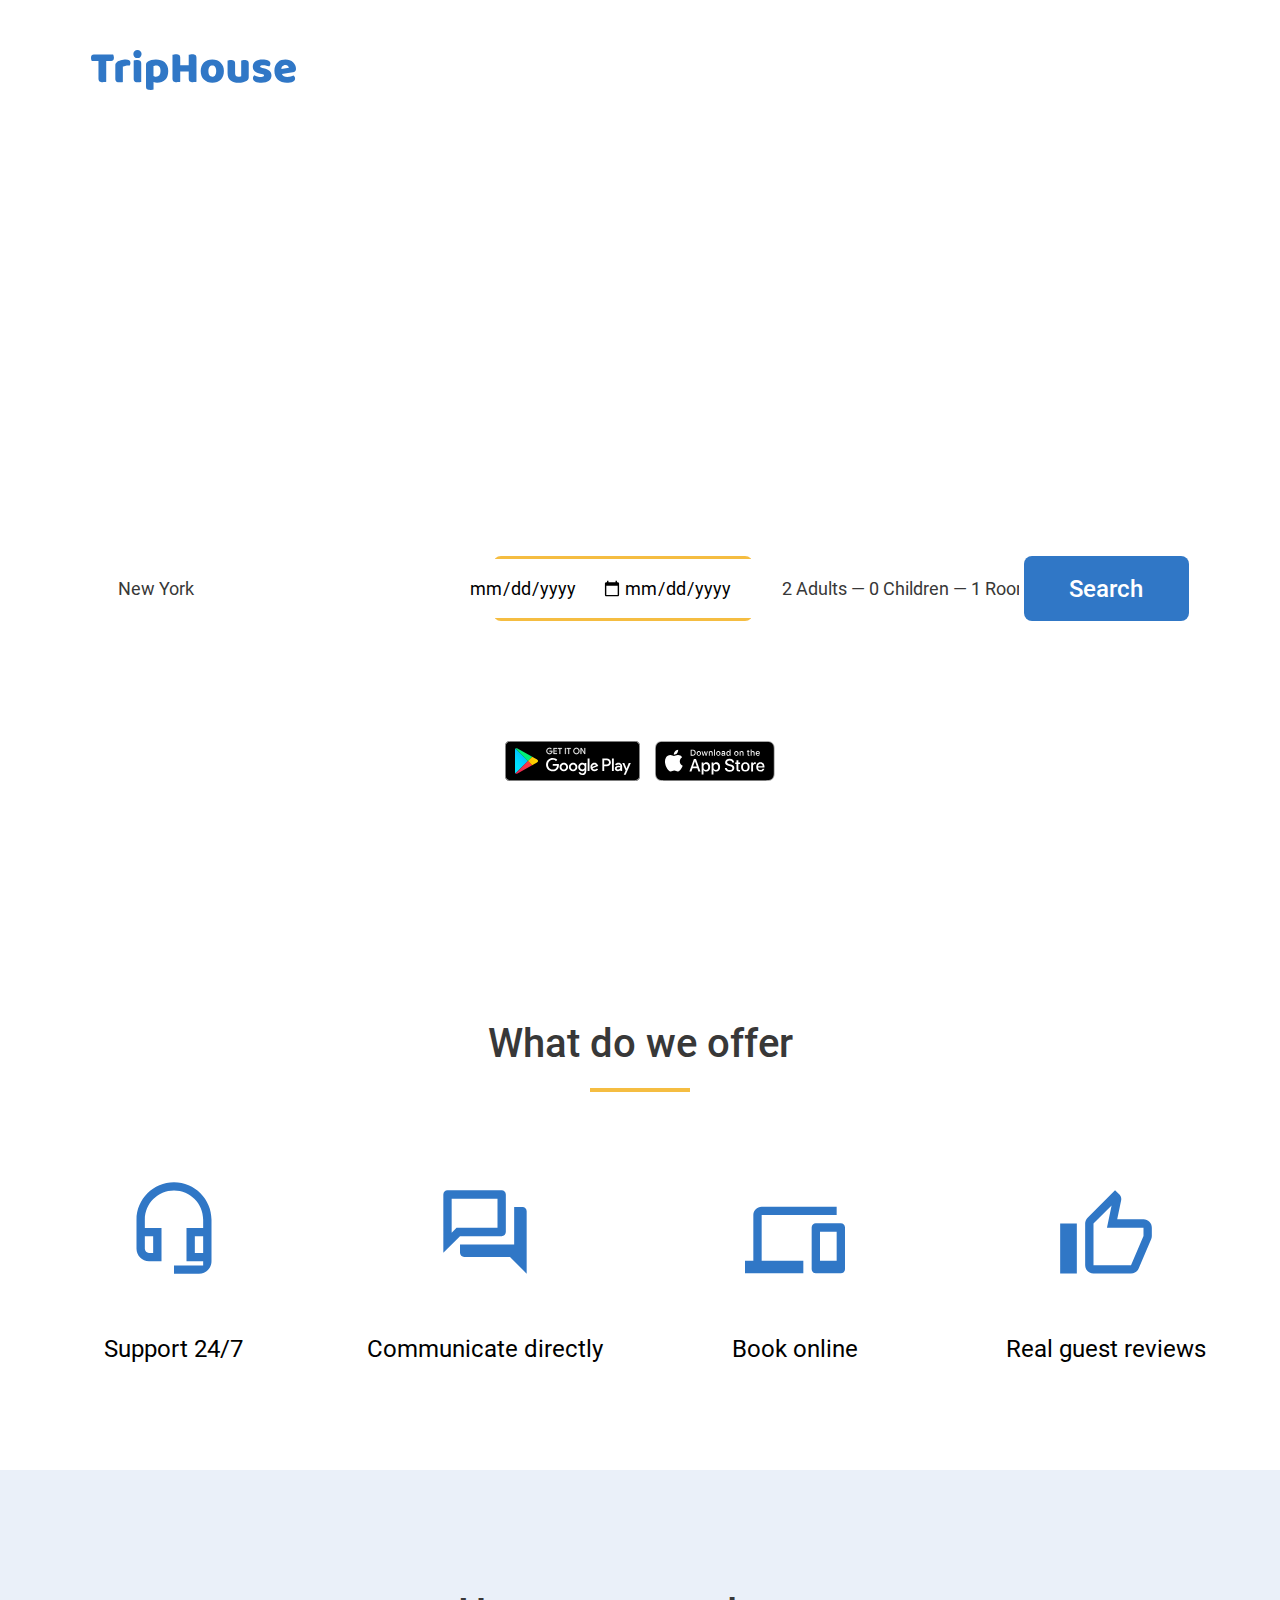
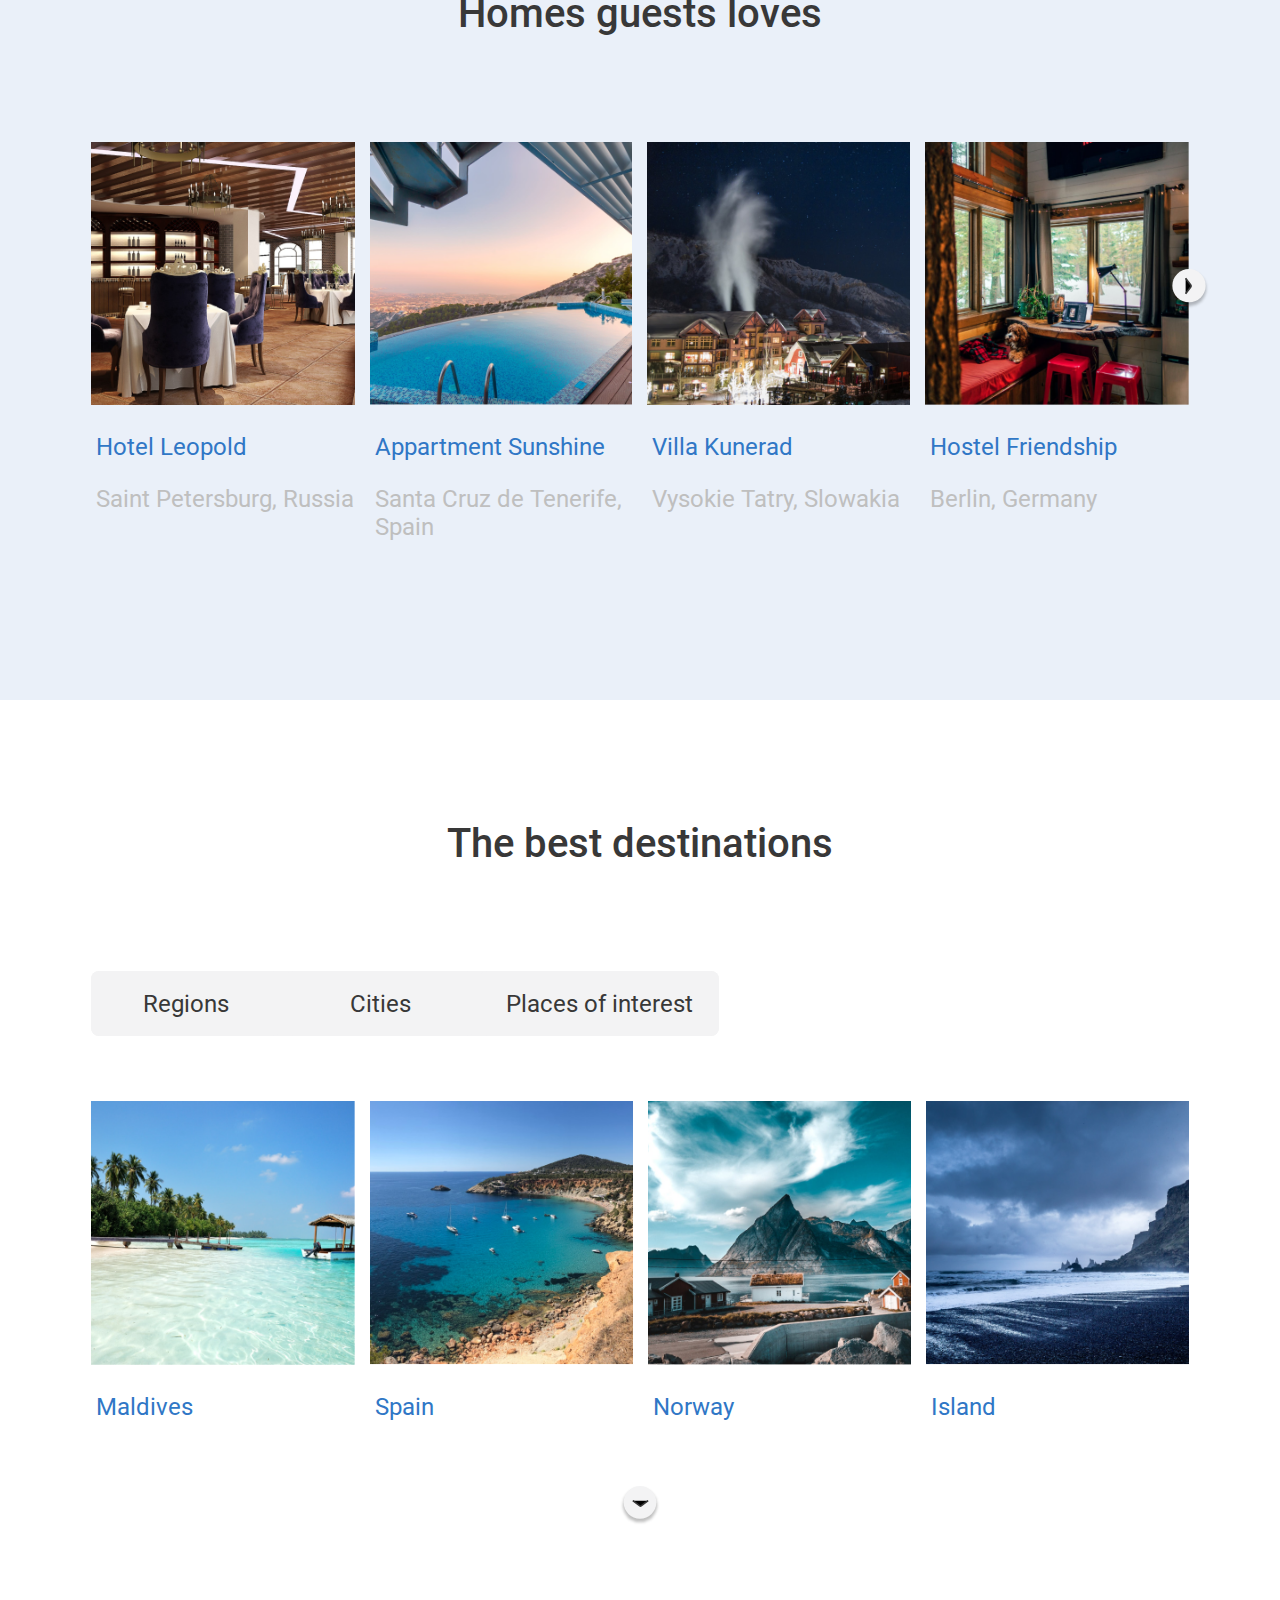
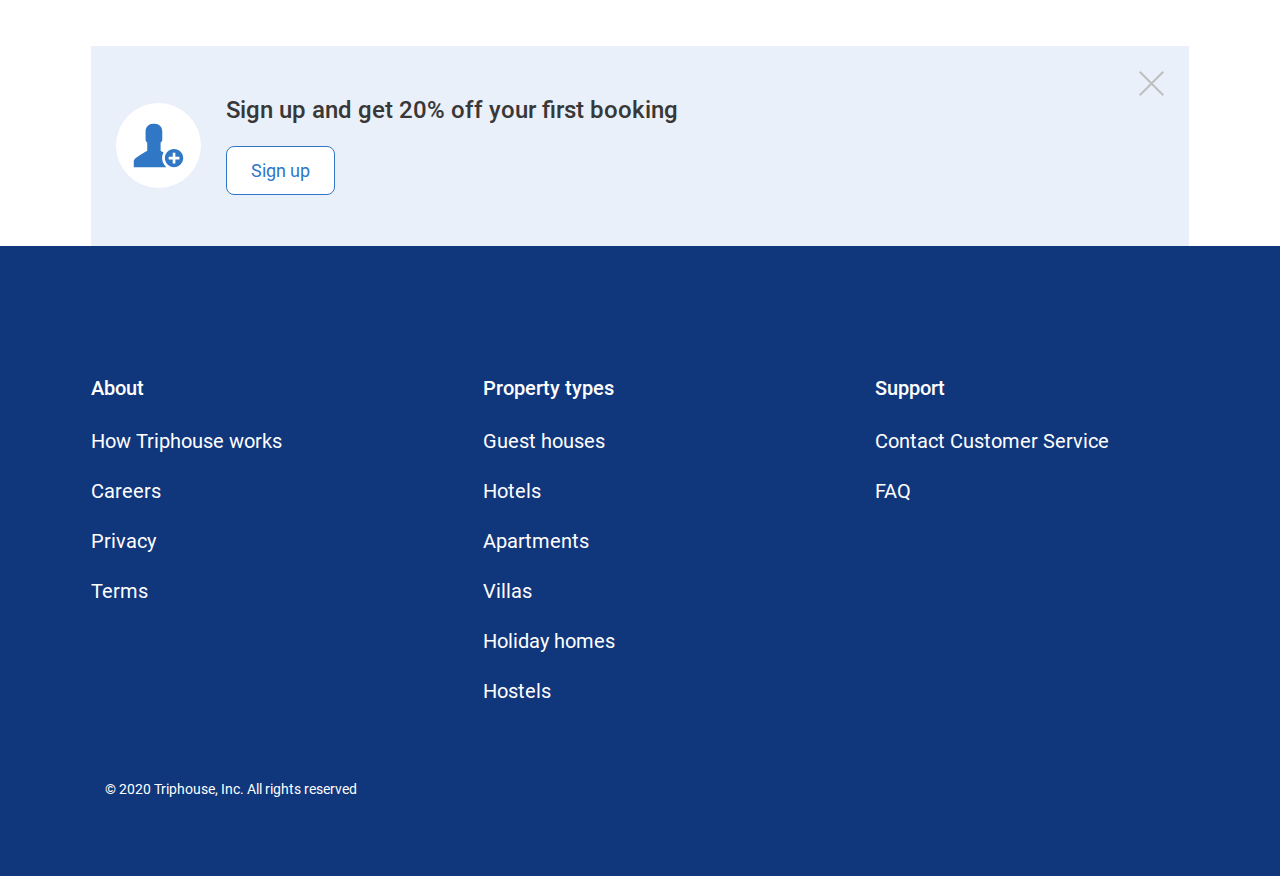
==== commit 91da64c6: "lesson 10 I fixed some mistakes, but Im thinking yet about svg's arrows position" ====
--- a/index.html
+++ b/index.html
@@ -218,10 +218,61 @@
             </filter>
         </defs>
     </symbol>
+    <symbol id="arrow_bottom" viewBox="0 0 48 49">
+        <g filter="url(#filter0_d)">
+            <circle cx="24" cy="20.0146" r="20" fill="#F3F3F4"/>
+            <path d="M15.1765 18L23.3882 24.1588C24.0993 24.6922 25.0771 24.6922 25.7882 24.1588L34 18" stroke="#383838"
+                  stroke-width="2"/>
+        </g>
+        <defs>
+            <filter id="filter0_d" x="0" y="0.0146484" width="48" height="48" filterUnits="userSpaceOnUse"
+                    color-interpolation-filters="sRGB">
+                <feFlood flood-opacity="0" result="BackgroundImageFix"/>
+                <feColorMatrix in="SourceAlpha" type="matrix" values="0 0 0 0 0 0 0 0 0 0 0 0 0 0 0 0 0 0 127 0"/>
+                <feOffset dy="4"/>
+                <feGaussianBlur stdDeviation="2"/>
+                <feColorMatrix type="matrix" values="0 0 0 0 0 0 0 0 0 0 0 0 0 0 0 0 0 0 0.25 0"/>
+                <feBlend mode="normal" in2="BackgroundImageFix" result="effect1_dropShadow"/>
+                <feBlend mode="normal" in="SourceGraphic" in2="effect1_dropShadow" result="shape"/>
+            </filter>
+        </defs>
+    </symbol>
+    <symbol id="user" viewBox="0 0 86 86">
+        <circle cx="43" cy="43" r="43" fill="white"/>
+        <path d="M46.6518 55.7484C46.6518 53.6923 47.1633 51.7181 48.1248 49.9587C46.7643 49.1915 45.7619 48.6903 45.3425 48.4857C45.2095 48.4243 45.1379 48.2913 45.1379 48.1481V40.0671C46.1506 39.392 46.8257 38.2361 46.8257 36.9268V28.5491C46.8257 24.3858 43.4501 21 39.2766 21H38.3764H37.4763C33.313 21 29.9272 24.3756 29.9272 28.5491V36.9268C29.9272 38.2361 30.6023 39.392 31.615 40.0671V48.1481C31.615 48.2913 31.5331 48.4243 31.4104 48.4857C30.2545 49.0483 24.6592 51.8715 19.473 56.1371C18.5319 56.9043 18 58.0602 18 59.2774V65.016H38.3662H50.9787C50.7025 64.7909 50.4468 64.5454 50.1911 64.2897C47.91 62.0086 46.6518 58.9705 46.6518 55.7484Z"
+              fill="#3077C6"/>
+        <path d="M58.7324 46.4807C53.6179 46.4807 49.4648 50.6337 49.4648 55.7483C49.4648 60.8629 53.6179 65.0159 58.7324 65.0159C63.847 65.0159 68 60.8629 68 55.7483C68 50.6337 63.8572 46.4807 58.7324 46.4807ZM64.1539 57.0986H60.0827V61.1697H57.3822V57.0986H53.311V54.3981H57.3822V50.3269H60.0827V54.3981H64.1539V57.0986Z"
+              fill="#3077C6"/>
+    </symbol>
+    <symbol id="close1" viewBox="0 0 26 26">
+        <path d="M26 1.4857L24.5144 0L13 11.5143L1.4857 0L0 1.4857L11.5143 13L0 24.5144L1.4857 26L13 14.4857L24.5144 26L26 24.5144L14.4857 13L26 1.4857Z"
+              fill="#BFBFBF"/>
+    </symbol>
+    <symbol id="logo_sign_up" viewBox="0 0 58 58">
+        <rect width="58" height="58" rx="4" fill="#3077C6"/>
+        <path d="M2.58568 26.6094C2.53202 26.5215 2.48219 26.4017 2.43619 26.2499C2.39019 26.0981 2.36719 25.9383 2.36719 25.7706C2.36719 25.459 2.43235 25.2353 2.56268 25.0995C2.70068 24.9637 2.87701 24.8958 3.09167 24.8958H8.10557C8.15924 24.9837 8.20907 25.1035 8.25507 25.2553C8.30107 25.4071 8.32407 25.5669 8.32407 25.7346C8.32407 26.0462 8.25507 26.2699 8.11707 26.4057C7.98674 26.5415 7.81424 26.6094 7.59958 26.6094H6.32311V32.1456C6.23878 32.1696 6.10461 32.1936 5.92062 32.2175C5.74429 32.2415 5.56796 32.2535 5.39163 32.2535C5.2153 32.2535 5.05813 32.2375 4.92014 32.2056C4.7898 32.1816 4.67864 32.1337 4.58664 32.0618C4.49464 31.9899 4.42565 31.89 4.37965 31.7622C4.33365 31.6344 4.31065 31.4666 4.31065 31.2589V26.6094H2.58568Z"
+              fill="white"/>
+        <path d="M10.6427 32.1816C10.566 32.2056 10.4434 32.2295 10.2747 32.2535C10.1137 32.2775 9.94505 32.2894 9.76872 32.2894C9.60006 32.2894 9.44673 32.2775 9.30873 32.2535C9.1784 32.2295 9.06724 32.1816 8.97524 32.1097C8.88324 32.0378 8.81041 31.9419 8.75675 31.8221C8.71075 31.6943 8.68775 31.5305 8.68775 31.3308V27.7358C8.68775 27.5521 8.71841 27.3963 8.77974 27.2685C8.84874 27.1327 8.94457 27.0128 9.06724 26.909C9.1899 26.8051 9.3394 26.7133 9.51573 26.6334C9.69973 26.5455 9.89522 26.4696 10.1022 26.4057C10.3092 26.3418 10.5239 26.2938 10.7462 26.2619C10.9685 26.2219 11.1909 26.202 11.4132 26.202C11.7812 26.202 12.0725 26.2779 12.2872 26.4297C12.5018 26.5735 12.6092 26.8131 12.6092 27.1486C12.6092 27.2605 12.5938 27.3723 12.5632 27.4842C12.5325 27.588 12.4942 27.6839 12.4482 27.7718C12.2872 27.7718 12.1223 27.7798 11.9537 27.7957C11.785 27.8117 11.6202 27.8357 11.4592 27.8676C11.2982 27.8996 11.1449 27.9355 10.9992 27.9755C10.8612 28.0074 10.7424 28.0474 10.6427 28.0953V32.1816Z"
+              fill="white"/>
+        <path d="M13.3697 24.752C13.3697 24.4484 13.4655 24.1928 13.6572 23.9851C13.8565 23.7774 14.1172 23.6735 14.4392 23.6735C14.7611 23.6735 15.018 23.7774 15.2096 23.9851C15.409 24.1928 15.5086 24.4484 15.5086 24.752C15.5086 25.0556 15.409 25.3112 15.2096 25.5189C15.018 25.7266 14.7611 25.8305 14.4392 25.8305C14.1172 25.8305 13.8565 25.7266 13.6572 25.5189C13.4655 25.3112 13.3697 25.0556 13.3697 24.752ZM15.4166 32.1816C15.3323 32.1976 15.2058 32.2175 15.0371 32.2415C14.8761 32.2735 14.7113 32.2894 14.5427 32.2894C14.374 32.2894 14.2207 32.2775 14.0827 32.2535C13.9523 32.2295 13.8412 32.1816 13.7492 32.1097C13.6572 32.0378 13.5843 31.9419 13.5307 31.8221C13.4847 31.6943 13.4617 31.5305 13.4617 31.3308V26.4536C13.546 26.4376 13.6687 26.4177 13.8297 26.3937C13.9983 26.3618 14.167 26.3458 14.3357 26.3458C14.5043 26.3458 14.6538 26.3578 14.7841 26.3817C14.9221 26.4057 15.0371 26.4536 15.1291 26.5255C15.2211 26.5974 15.2901 26.6973 15.3361 26.8251C15.3898 26.9449 15.4166 27.1047 15.4166 27.3044V32.1816Z"
+              fill="white"/>
+        <path d="M19.2257 26.19C19.6857 26.19 20.1111 26.2539 20.5021 26.3817C20.9008 26.5016 21.242 26.6893 21.5256 26.9449C21.8093 27.2006 22.0316 27.5241 22.1926 27.9156C22.3536 28.299 22.4341 28.7584 22.4341 29.2936C22.4341 29.8049 22.3651 30.2523 22.2271 30.6358C22.0891 31.0192 21.8936 31.3428 21.6406 31.6064C21.3876 31.862 21.081 32.0538 20.7206 32.1816C20.368 32.3094 19.9732 32.3733 19.5362 32.3733C19.2065 32.3733 18.8998 32.3214 18.6162 32.2175V34.2068C18.5395 34.2307 18.4168 34.2547 18.2482 34.2787C18.0795 34.3106 17.907 34.3266 17.7307 34.3266C17.562 34.3266 17.4087 34.3146 17.2707 34.2906C17.1404 34.2667 17.0292 34.2187 16.9372 34.1468C16.8452 34.0749 16.7762 33.9751 16.7302 33.8473C16.6842 33.7274 16.6612 33.5676 16.6612 33.3679V27.616C16.6612 27.4003 16.7034 27.2245 16.7877 27.0887C16.8797 26.9529 17.0024 26.8291 17.1557 26.7173C17.3934 26.5575 17.6885 26.4297 18.0412 26.3338C18.3938 26.2379 18.7887 26.19 19.2257 26.19ZM19.2487 30.7676C20.0383 30.7676 20.4331 30.2763 20.4331 29.2936C20.4331 28.7824 20.3335 28.4029 20.1341 28.1552C19.9425 27.9076 19.6627 27.7838 19.2947 27.7838C19.149 27.7838 19.0187 27.8037 18.9037 27.8437C18.7887 27.8756 18.689 27.9156 18.6047 27.9635V30.5998C18.6967 30.6477 18.7963 30.6877 18.9037 30.7196C19.011 30.7516 19.126 30.7676 19.2487 30.7676Z"
+              fill="white"/>
+        <path d="M29.7705 32.1456C29.6862 32.1696 29.552 32.1936 29.368 32.2175C29.1917 32.2415 29.0154 32.2535 28.839 32.2535C28.6627 32.2535 28.5055 32.2375 28.3675 32.2056C28.2372 32.1816 28.126 32.1337 28.034 32.0618C27.942 31.9899 27.873 31.89 27.827 31.7622C27.781 31.6344 27.758 31.4666 27.758 31.2589V29.3895H25.5501V32.1456C25.4658 32.1696 25.3316 32.1936 25.1476 32.2175C24.9713 32.2415 24.7949 32.2535 24.6186 32.2535C24.4423 32.2535 24.2851 32.2375 24.1471 32.2056C24.0168 32.1816 23.9056 32.1337 23.8136 32.0618C23.7216 31.9899 23.6526 31.89 23.6066 31.7622C23.5606 31.6344 23.5376 31.4666 23.5376 31.2589V24.9318C23.622 24.9158 23.7561 24.8958 23.9401 24.8718C24.1241 24.8399 24.3004 24.8239 24.4691 24.8239C24.6454 24.8239 24.7988 24.8399 24.9291 24.8718C25.0671 24.8958 25.1821 24.9437 25.2741 25.0156C25.3661 25.0875 25.4351 25.1874 25.4811 25.3152C25.5271 25.443 25.5501 25.6108 25.5501 25.8185V27.7358H27.758V24.9318C27.8424 24.9158 27.9765 24.8958 28.1605 24.8718C28.3445 24.8399 28.5209 24.8239 28.6895 24.8239C28.8659 24.8239 29.0192 24.8399 29.1495 24.8718C29.2875 24.8958 29.4025 24.9437 29.4945 25.0156C29.5865 25.0875 29.6555 25.1874 29.7015 25.3152C29.7475 25.443 29.7705 25.6108 29.7705 25.8185V32.1456Z"
+              fill="white"/>
+        <path d="M36.8989 29.2817C36.8989 29.777 36.8261 30.2203 36.6804 30.6118C36.5348 30.9953 36.3278 31.3188 36.0594 31.5824C35.7988 31.8461 35.4844 32.0458 35.1165 32.1816C34.7485 32.3174 34.3383 32.3853 33.886 32.3853C33.4337 32.3853 33.0235 32.3134 32.6555 32.1696C32.2875 32.0258 31.9694 31.8221 31.701 31.5585C31.4404 31.2868 31.2372 30.9593 31.0915 30.5758C30.9459 30.1924 30.873 29.761 30.873 29.2817C30.873 28.8103 30.9459 28.3829 31.0915 27.9995C31.2372 27.616 31.4404 27.2924 31.701 27.0288C31.9694 26.7572 32.2875 26.5495 32.6555 26.4057C33.0235 26.2619 33.4337 26.19 33.886 26.19C34.3383 26.19 34.7485 26.2659 35.1165 26.4177C35.4844 26.5615 35.7988 26.7692 36.0594 27.0408C36.3278 27.3044 36.5348 27.628 36.6804 28.0114C36.8261 28.3949 36.8989 28.8183 36.8989 29.2817ZM32.874 29.2817C32.874 29.769 32.9622 30.1444 33.1385 30.4081C33.3225 30.6637 33.5755 30.7915 33.8975 30.7915C34.2195 30.7915 34.4648 30.6597 34.6335 30.3961C34.8098 30.1325 34.898 29.761 34.898 29.2817C34.898 28.8023 34.8098 28.4348 34.6335 28.1792C34.4571 27.9156 34.208 27.7838 33.886 27.7838C33.564 27.7838 33.3148 27.9156 33.1385 28.1792C32.9622 28.4348 32.874 28.8023 32.874 29.2817Z"
+              fill="white"/>
+        <path d="M37.8527 26.4536C37.9293 26.4297 38.0482 26.4057 38.2092 26.3817C38.3778 26.3578 38.5503 26.3458 38.7267 26.3458C38.8953 26.3458 39.0448 26.3578 39.1752 26.3817C39.3132 26.4057 39.4282 26.4536 39.5201 26.5255C39.6121 26.5974 39.6811 26.6973 39.7271 26.8251C39.7808 26.9449 39.8076 27.1047 39.8076 27.3044V29.8808C39.8076 30.2084 39.8843 30.444 40.0376 30.5878C40.191 30.7236 40.4133 30.7915 40.7046 30.7915C40.881 30.7915 41.0228 30.7756 41.1301 30.7436C41.2451 30.7117 41.3333 30.6797 41.3946 30.6477V26.4536C41.4713 26.4297 41.5901 26.4057 41.7511 26.3817C41.9198 26.3578 42.0923 26.3458 42.2686 26.3458C42.4373 26.3458 42.5868 26.3578 42.7171 26.3817C42.8551 26.4057 42.9701 26.4536 43.0621 26.5255C43.1541 26.5974 43.2231 26.6973 43.2691 26.8251C43.3227 26.9449 43.3496 27.1047 43.3496 27.3044V30.9473C43.3496 31.3468 43.1886 31.6463 42.8666 31.8461C42.5983 32.0218 42.2763 32.1536 41.9006 32.2415C41.5326 32.3374 41.1301 32.3853 40.6931 32.3853C40.2791 32.3853 39.8958 32.3374 39.5431 32.2415C39.1982 32.1456 38.8992 31.9978 38.6462 31.7981C38.3932 31.5984 38.1977 31.3428 38.0597 31.0312C37.9217 30.7117 37.8527 30.3282 37.8527 29.8808V26.4536Z"
+              fill="white"/>
+        <path d="M49.2608 30.456C49.2608 31.0632 49.0423 31.5385 48.6053 31.882C48.1683 32.2255 47.5243 32.3973 46.6734 32.3973C46.3514 32.3973 46.0524 32.3733 45.7764 32.3254C45.5004 32.2775 45.2627 32.2056 45.0634 32.1097C44.8717 32.0058 44.7184 31.878 44.6034 31.7262C44.4961 31.5744 44.4424 31.3947 44.4424 31.187C44.4424 30.9953 44.4807 30.8355 44.5574 30.7077C44.6341 30.5718 44.7261 30.46 44.8334 30.3721C45.0557 30.5 45.3087 30.6158 45.5924 30.7196C45.8837 30.8155 46.2172 30.8634 46.5929 30.8634C46.8305 30.8634 47.0107 30.8275 47.1334 30.7556C47.2637 30.6837 47.3288 30.5878 47.3288 30.468C47.3288 30.3562 47.2828 30.2683 47.1908 30.2044C47.0989 30.1405 46.9455 30.0885 46.7309 30.0486L46.3859 29.9767C45.7189 29.8409 45.2206 29.6292 44.8909 29.3416C44.5689 29.046 44.4079 28.6266 44.4079 28.0833C44.4079 27.7878 44.4692 27.5201 44.5919 27.2805C44.7146 27.0408 44.8871 26.8411 45.1094 26.6813C45.3317 26.5215 45.5962 26.3977 45.9029 26.3098C46.2172 26.2219 46.5622 26.178 46.9379 26.178C47.2215 26.178 47.486 26.202 47.7313 26.2499C47.9843 26.2899 48.2028 26.3538 48.3868 26.4416C48.5708 26.5295 48.7165 26.6454 48.8238 26.7892C48.9311 26.925 48.9848 27.0887 48.9848 27.2805C48.9848 27.4642 48.9503 27.624 48.8813 27.7598C48.82 27.8876 48.7395 27.9955 48.6398 28.0833C48.5785 28.0434 48.4865 28.0035 48.3638 27.9635C48.2412 27.9156 48.107 27.8756 47.9613 27.8437C47.8157 27.8037 47.6662 27.7718 47.5128 27.7478C47.3672 27.7238 47.233 27.7119 47.1104 27.7119C46.8574 27.7119 46.6619 27.7438 46.5239 27.8077C46.3859 27.8636 46.3169 27.9555 46.3169 28.0833C46.3169 28.1712 46.3552 28.2431 46.4319 28.299C46.5085 28.355 46.6542 28.4069 46.8689 28.4548L47.2254 28.5387C47.9613 28.7145 48.4827 28.9581 48.7893 29.2697C49.1036 29.5732 49.2608 29.9687 49.2608 30.456Z"
+              fill="white"/>
+        <path d="M53.2175 32.3853C52.7652 32.3853 52.3436 32.3214 51.9526 32.1936C51.5692 32.0578 51.2319 31.858 50.9406 31.5944C50.6569 31.3308 50.4308 30.9992 50.2621 30.5998C50.1011 30.2004 50.0206 29.733 50.0206 29.1978C50.0206 28.6705 50.1011 28.2191 50.2621 27.8437C50.4308 27.4602 50.6493 27.1486 50.9176 26.909C51.1859 26.6613 51.4926 26.4816 51.8376 26.3697C52.1826 26.2499 52.5352 26.19 52.8955 26.19C53.3019 26.19 53.6699 26.2539 53.9995 26.3817C54.3368 26.5095 54.6243 26.6853 54.862 26.909C55.1073 27.1327 55.2952 27.4003 55.4255 27.7119C55.5635 28.0234 55.6325 28.3629 55.6325 28.7304C55.6325 29.0021 55.5597 29.2098 55.414 29.3536C55.2683 29.4974 55.0652 29.5892 54.8045 29.6292L51.9641 30.0725C52.0484 30.3362 52.2209 30.5359 52.4816 30.6717C52.7422 30.7995 53.0412 30.8634 53.3785 30.8634C53.6929 30.8634 53.988 30.8235 54.264 30.7436C54.5477 30.6557 54.7777 30.5559 54.954 30.444C55.0767 30.5239 55.1802 30.6358 55.2645 30.7796C55.3488 30.9234 55.391 31.0751 55.391 31.2349C55.391 31.5944 55.23 31.862 54.908 32.0378C54.6627 32.1736 54.3867 32.2655 54.08 32.3134C53.7734 32.3613 53.4859 32.3853 53.2175 32.3853ZM52.8955 27.6759C52.7115 27.6759 52.5505 27.7079 52.4126 27.7718C52.2822 27.8357 52.1749 27.9196 52.0906 28.0234C52.0062 28.1193 51.9411 28.2311 51.8951 28.359C51.8567 28.4788 51.8337 28.6026 51.8261 28.7304L53.7925 28.3949C53.7695 28.2351 53.6852 28.0754 53.5395 27.9156C53.3939 27.7558 53.1792 27.6759 52.8955 27.6759Z"
+              fill="white"/>
+    </symbol>
 </svg>
 <div class="top_wrapper">
     <section class="top_container">
-        <header class="top_section_header col-14 col-md-6">
+        <header class="top_section_header col-14 col-md-14 col-sm-6 col-sm-6">
             <div class="top_section_header_logo">
                 <svg class="logo_trip_house">
                     <use href="#logo_trip_house"/>
@@ -246,9 +297,9 @@
             </div>
         </header>
         <main class="top_section_main">
-            <h1 class="discoverStays col-9 col-md-6"> Discover stays <br> to live, work or just relax</h1>
+            <h1 class="discoverStays col-14 col-md-14 col-sm-6"> Discover stays <br> to live, work or just relax</h1>
             <div class="top_section_main_general_label">
-                <div class="top_section_main_label_for_destination">
+                <div class="top_section_main_label_for_destination col-6 col-md-6">
                     <label for="destination">Your destination or hotel name</label>
                 </div>
                 <div class="top_section_main_label_for_check-in_check-out">
@@ -256,8 +307,8 @@
                     <label for="check-out">Check-out</label>
                 </div>
             </div>
-            <div class="top_section_all_form col-14 col-md-6">
-                <form class="top_section_main_form col-14 col-md-6">
+            <div class="top_section_all_form col-md-14 col-sm-6">
+                <form class="top_section_main_form col-md-14 col-sm-6">
 
                     <input
                             id="destination"
@@ -266,12 +317,12 @@
                             placeholder="New York">
 
                     <div id="top_section_main_input_for_check-in_check-out">
-                        <input class="col-md-3"
+                        <input class="col-sm-3"
                                id="check-in"
                                type="date"
                                name="calendar"
                                placeholder="Tue 15 Sept — ">
-                        <input class="col-md-3"
+                        <input class="col-sm-3"
                                id="check-out"
                                type="date"
                                name="calendar"
@@ -289,7 +340,7 @@
 
                 </form>
             </div>
-            <div class="top_section_main_AppStore_GooglePlay col-4 col-md-6">
+            <div class="top_section_main_AppStore_GooglePlay col-4 col-md-6 col-sm-6">
                 <svg class="google_play_badge">
                     <use href="#google_play_badge"/>
                 </svg>
@@ -303,28 +354,28 @@
 <section class="section_what_do_we_offer">
     <div class="what_do_we_offer_container">
         <header class="what_do_we_offer_header_heading120">
-            <h2 class="what_do_we_offer_header_h2 col-md-4"> What do we offer</h2>
+            <h2 class="what_do_we_offer_header_h2 col-sm-6"> What do we offer</h2>
         </header>
         <main class="what_do_we_offer_main">
-            <div class="what_do_we_offer_main_icons col-3 col-md-6">
+            <div class="what_do_we_offer_main_icons col-3 col-sm-6">
                 <svg class="headphones_support">
                     <use href="#headphones_support"/>
                 </svg>
                 <p class="what_do_we_offer_main_iconsName"> Support 24/7</p>
             </div>
-            <div class="what_do_we_offer_main_icons col-3 col-md-6">
+            <div class="what_do_we_offer_main_icons col-3 col-sm-6">
                 <svg class="communicate_directly">
                     <use href="#communicate_directly"/>
                 </svg>
                 <p class="what_do_we_offer_main_iconsName"> Communicate directly</p>
             </div>
-            <div class="what_do_we_offer_main_icons col-3 col-md-6">
+            <div class="what_do_we_offer_main_icons col-3 col-sm-6">
                 <svg class="book_online">
                     <use href="#book_online"/>
                 </svg>
                 <p class="what_do_we_offer_main_iconsName"> Book online</p>
             </div>
-            <div class="what_do_we_offer_main_icons col-3 col-md-6">
+            <div class="what_do_we_offer_main_icons col-3 col-sm-6">
                 <svg class="like_real_guest_reviews">
                     <use href="#like_real_guest_reviews"/>
                 </svg>
@@ -333,13 +384,13 @@
         </main>
     </div>
 </section>
-<section class="homes_guests_loves col-14">
-    <div class="homes_guests_loves_container">
+<section class="homes_guests_loves col-14 col-md-14">
+    <div class="homes_guests_loves_container col-md-14">
         <header class="homes_guests_loves_header_heading120">
-            <h2 class="homes_guests_loves_header_h2 col-md-6">Homes guests loves</h2>
+            <h2 class="homes_guests_loves_header_h2 col-sm-6">Homes guests loves</h2>
         </header>
-        <main class="homes_guests_loves_main">
-            <figure class="hotel_leopold">
+        <main class="homes_guests_loves_main col-14 col-md-14">
+            <figure class="hotel_leopold col-md-4 col-sm-3">
                 <img src="images/Hotel_Leopold.png">
                 <figcaption class="homes_guests_loves_main_name_hotel">
                     Hotel Leopold
@@ -348,8 +399,8 @@
                     Saint Petersburg, Russia
                 </figcaption>
             </figure>
-            <figure class="appartment_sunshine">
-                <img src="images/Appartment_sunshine.png">
+            <figure class="appartment_sunshine col-md-4 col-sm-3">
+                <img src="images/Appartment_sunshine.png" alt="Appartment_sunshine">
                 <figcaption class="homes_guests_loves_main_name_hotel">
                     Appartment Sunshine
                 </figcaption>
@@ -357,8 +408,8 @@
                     Santa Cruz de Tenerife,<br> Spain
                 </figcaption>
             </figure>
-            <figure class="villa_kunerad">
-                <img src="images/Villa_kunerad.png">
+            <figure class="villa_kunerad col-md-4">
+                <img src="images/Villa_kunerad.png" alt="Villa_kunerad">
                 <figcaption class="homes_guests_loves_main_name_hotel">
                     Villa Kunerad
                 </figcaption>
@@ -366,8 +417,8 @@
                     Vysokie Tatry, Slowakia
                 </figcaption>
             </figure>
-            <figure class="hostel_friendship">
-                <img src="images/Hostel_friendship.png">
+            <figure class="hostel_friendship col-md-4">
+                <img src="images/Hostel_friendship.png" alt="Hostel_friendship">
                 <figcaption class="homes_guests_loves_main_name_hotel">
                     Hostel Friendship
                 </figcaption>
@@ -381,6 +432,89 @@
                 </svg>
             </div>
         </main>
+    </div>
+</section>
+<section class="the_best_destinations col-14 col-md-14">
+    <div class="the_best_destinations_container">
+        <header class="the_best_destinations_header_heading120">
+            <h2 class="the_best_destinations_header_h2 col-sm-6">The best destinations</h2>
+        </header>
+
+        <div class="the_best_destinations_main__buttons">
+            <div class="the_best_destinations_main__buttons__bg col-sm-6">
+                <input id="button-regions" class="col-md-2" type="submit" name="regions" value="Regions">
+                <input id="button-cities" class="col-md-2" type="submit" name="cities" value="Cities">
+                <button id="button-place" class="col-md-2">Places <span> of interest </span></button>
+            </div>
+        </div>
+
+        <main class="the_best_destinations_main">
+            <figure class="maldives col-md-4 col-sm-3">
+                <div class="destinations_images"><img src="images/Maldives.png" alt="Maldives">
+                    <button class="destinations_btn">Book now</button>
+                </div>
+                <figcaption class="the_best_destinations_country">
+                    Maldives
+                </figcaption>
+            </figure>
+            <figure class="spain col-md-4 col-sm-3">
+                <div class="destinations_images"><img src="images/Spain.png" alt="Spain">
+                    <button class="destinations_btn">Book now</button>
+                </div>
+                <figcaption class="the_best_destinations_country">
+                    Spain
+                </figcaption>
+            </figure>
+            <figure class="norway col-md-4">
+                <div class="destinations_images"><img src="images/Norway.png" alt="Norway">
+                    <button class="destinations_btn">Book now</button>
+                </div>
+                <figcaption class="the_best_destinations_country">
+                    Norway
+                </figcaption>
+            </figure>
+            <figure class="island col-md-4">
+                <div class="destinations_images"><img src="images/Island.png" alt="Island">
+                    <button class="destinations_btn">Book now</button>
+                </div>
+                <figcaption class="the_best_destinations_country">
+                    Island
+                </figcaption>
+            </figure>
+            <div class="the_best_destinations__arrow_position_right">
+                <svg class="arrow_right">
+                    <use href="#arrows_right"/>
+                </svg>
+            </div>
+        </main>
+        <div class="arrow_position_bottom">
+            <svg class="arrow_bottom">
+                <use href="#arrow_bottom"/>
+            </svg>
+        </div>
+    </div>
+</section>
+<section class="sign_up">
+    <div class="sign_up_container">
+        <div class="user_position">
+            <svg class="user">
+                <use href="#user"/>
+            </svg>
+        </div>
+        <div class="close1_position">
+            <svg class="close1">
+                <use href="#close1"/>
+            </svg>
+        </div>
+        <div class="logo_sign_up_position">
+            <svg class="logo_sign_up">
+                <use href="#logo_sign_up"/>
+            </svg>
+        </div>
+        <h5 class="sign_up_get_sale_for_desktop">Sign up and get 20% off your first booking</h5>
+        <h5 class="sign_up_get_sale_for_mobile">Sign up in the app and get 20% <br> off your first booking</h5>
+        <a href="#" class="sign_up_install">Install</a>
+        <button class="btn_sign_up">Sign up</button>
     </div>
 </section>
 <footer>
@@ -398,7 +532,7 @@
                 <li class="footer_navigation_list"> Privacy</li>
                 <li class="footer_navigation_list"> Terms</li>
             </ul>
-            <ul class="col-4 col-md-3">
+            <ul class="col-4 col-sm-3">
                 <li class="footer_navigation_heading"> Property types</li>
                 <li class="footer_navigation_list"> Guest houses</li>
                 <li class="footer_navigation_list"> Hotels</li>
--- a/Style.css
+++ b/Style.css
@@ -27,7 +27,6 @@
     --secondary-text: #BFBFBF;
     --bg-color-main: #EAF0F9;
     --one-col-width: calc(100% * 1 / 14);
-    --one-col-md-width: calc(100% * 1 / 6);
 
 }
 
@@ -325,14 +324,14 @@
 
 }
 
-.what_do_we_offer_header_heading120, .homes_guests_loves_header_heading120 {
+.what_do_we_offer_header_heading120, .homes_guests_loves_header_heading120, .the_best_destinations_header_heading120 {
     box-sizing: border-box;
     display: flex;
     justify-content: center;
 
 }
 
-.what_do_we_offer_header_h2, .homes_guests_loves_header_h2 {
+.what_do_we_offer_header_h2, .homes_guests_loves_header_h2, .the_best_destinations_header_h2 {
     font: 500 40px Roboto;
     color: var(--text-color-main);
     margin: 0;
@@ -392,6 +391,7 @@
 }
 
 /*homes_guests_loves*/
+
 .homes_guests_loves {
     box-sizing: border-box;
     height: 830px;
@@ -399,7 +399,7 @@
     margin: 0;
 }
 
-.homes_guests_loves_main {
+.homes_guests_loves_main, .the_best_destinations_main {
     display: flex;
     justify-content: space-between;
     box-sizing: border-box;
@@ -410,16 +410,16 @@
     position: relative;
 }
 
-.hotel_leopold, .appartment_sunshine, .villa_kunerad,.hostel_friendship{
+.hotel_leopold, .appartment_sunshine, .villa_kunerad, .hostel_friendship, .maldives, .spain, .norway, .island {
     margin: 0;
     padding-right: 15px;
 }
 
-.hostel_friendship {
+.hostel_friendship, .island {
     padding-right: 0;
 }
 
-.hotel_leopold img, .appartment_sunshine img, .villa_kunerad img,.hostel_friendship img {
+figure img {
     width: 100%;
     max-width: 295px;
     height: 100%;
@@ -428,11 +428,12 @@
     object-fit: cover;
 }
 
-.homes_guests_loves_main_name_hotel, .homes_guests_loves_main_name_place {
+.homes_guests_loves_main_name_hotel, .homes_guests_loves_main_name_place, .the_best_destinations_country {
     font: 400 24px Roboto;
-    line-height: 30px;
+    line-height: 28px;
     color: var(--primary);
     padding-top: 24px;
+    padding-left: 5px;
 }
 
 .homes_guests_loves_main_name_place {
@@ -447,14 +448,178 @@
 .arrow_position_right {
     position: absolute;
     right: -20px;
-    top: calc((100% - 40px) / 2);/*43%;*/
-}
+    top: calc(50% - 20px);
+}
+
+/*the best destination*/
+
+.the_best_destinations {
+    box-sizing: border-box;
+    /*height: 960px;*/
+    background-color: var(--general-white);
+    margin: 0;
+}
+
+.the_best_destinations_main__buttons {
+    padding-top: 104px;
+    padding-left: var(--one-col-width);
+    display: flex;
+    justify-content: flex-start;
+}
+
+.the_best_destinations_main__buttons__bg {
+    background-color: var(--stroke-color-main);
+    border-radius: 8px;
+}
+
+#button-regions, #button-cities, #button-place {
+    color: var(--text-color-main);
+    background: var(--stroke-color-main);
+    font: 400 24px Roboto;
+    height: 65px;
+    width: 190px;
+    border-radius: 8px;
+    border: none;
+    outline: none;
+    padding: 0;
+}
+
+#button-regions:focus, #button-cities:focus, #button-place:focus {
+    color: var(--general-white);
+    background: var(--primary);
+}
+
+#button-place {
+    width: 240px;
+}
+
+.the_best_destinations_main {
+    padding-top: 65px;
+}
+
+.destinations_images {
+    position: relative;
+}
+
+.destinations_images::before {
+    content: "";
+    position: absolute;
+    top: 0;
+    left: 0;
+    right: 0;
+    bottom: 5px;
+    background: rgba(56, 56, 56, 0.4);
+    box-shadow: inset 0 4px 70px rgba(56, 56, 56, 0.5);
+    opacity: 0;
+}
+
+.destinations_images:hover::before {
+    opacity: 1;
+}
+
+.destinations_images .destinations_btn, .btn_sign_up {
+    display: none;
+    position: absolute;
+    top: 50%;
+    left: 50%;
+    transform: translate(-50%, -50%);
+    background-color: var(--general-white);
+    color: var(--primary);
+    font: 400 18px 'Roboto';
+    padding: 13px 24px;
+    border: 1px solid #3077C6;
+    border-radius: 8px;
+    outline: none;
+}
+
+.destinations_images:hover .destinations_btn {
+    display: inline-block;
+}
+
+.the_best_destinations__arrow_position_right {
+    display: none;
+}
+
+.arrow_bottom {
+    width: 40px;
+    height: 40px;
+}
+
+.arrow_position_bottom {
+    display: flex;
+    justify-content: center;
+    padding-top: 65px;
+}
+
+/*sign up*/
+
+.sign_up {
+    box-sizing: border-box;
+    display: flex;
+    width: calc(100% - var(--one-col-width) * 2);
+    height: 200px;
+    background-color: var(--bg-color-main);
+    margin: 120px auto 0;
+    position: relative;
+}
+
+.user {
+    width: 85px;
+    height: 85px;
+}
+
+.user_position {
+    position: absolute;
+    top: 57px;
+    left: 25px;
+}
+
+.logo_sign_up_position {
+    display: none;
+}
+
+.close1 {
+    width: 25px;
+    height: 25px;
+}
+
+.close1_position {
+    position: absolute;
+    top: 25px;
+    right: 25px;
+}
+
+.btn_sign_up {
+    display: inline-block;
+    top: 100px;
+    left: 135px;
+    transform: unset;
+}
+
+.sign_up_get_sale_for_desktop {
+    font: 500 24px 'Roboto';
+    line-height: 28px;
+    position: absolute;
+    top: 50px;
+    left: 135px;
+    margin: 0;
+    color: var(--text-color-main);
+}
+
+.sign_up_get_sale_for_mobile {
+    display: none;
+}
+
+.sign_up_install {
+    display: none;
+}
+
+/*footer*/
 
 footer {
     box-sizing: border-box;
     height: 630px;
     background-color: var(--primary-dark);
-
 }
 
 .logo_trip_house_for_footer {
@@ -462,11 +627,11 @@
 }
 
 .footer_navigation {
-    max-width: 73.88%; /*1064px / 14440*/
+    max-width: calc(100% - var(--one-col-width) * 2); /*73.88%; /*1064px / 14440*/
     display: flex;
     justify-content: space-between;
-    padding-left: 104px;
     padding-top: 115px;
+    margin: 0 auto;
 
 }
 
@@ -496,14 +661,70 @@
     line-height: 16px;
     color: var(--general-white);
     padding-top: 65px;
-    padding-left: 103px;
+    padding-left: 105px;
 }
 
 /*laptop*/
-@media only screen and (max-width: 1024px) {
+@media (max-width: 1024px) {
+    .col-md-1 {
+        width: var(--one-col-width);
+    }
+
+    .col-md-2 {
+        width: calc(var(--one-col-width) * 2);
+    }
+
+    .col-md-3 {
+        width: calc(var(--one-col-width) * 3);
+    }
+
+    .col-md-4 {
+        width: calc(var(--one-col-width) * 4);
+    }
+
+    .col-md-5 {
+        width: calc(var(--one-col-width) * 5);
+    }
+
+    .col-md-6 {
+        width: calc(var(--one-col-width) * 6);
+    }
+
+    .col-md-7 {
+        width: calc(var(--one-col-width) * 7); /*50%*/
+    }
+
+    .col-md-8 {
+        width: calc(var(--one-col-width) * 8);
+    }
+
+    .col-md-9 {
+        width: calc(var(--one-col-width) * 9);
+    }
+
+    .col-md-10 {
+        width: calc(var(--one-col-width) * 10);
+    }
+
+    .col-md-11 {
+        width: calc(var(--one-col-width) * 11);
+    }
+
+    .col-md-12 {
+        width: calc(var(--one-col-width) * 12);
+    }
+
+    .col-md-13 {
+        width: calc(var(--one-col-width) * 13);
+    }
+
+    .col-md-14 {
+        width: 100%;
+    }
+
     /*top section*/
     .discoverStays {
-        font-size:45px;
+        font: 500 45px Roboto;
         line-height: 50px;
         padding-top: 150px;
     }
@@ -557,69 +778,157 @@
 
     .top_section_main_AppStore_GooglePlay {
         padding-top: 60px;
-    }
-
-    .homes_guests_loves_main_name_place, .homes_guests_loves_main_name_hotel {
-        font-size: 100%;
-        padding-top: 8px;
+
+    }
+
+    .what_do_we_offer_header_h2, .homes_guests_loves_header_h2, .the_best_destinations_header_h2 {
+        padding-top: 90px;
+    }
+
+    .homes_guests_loves_main_name_place, .homes_guests_loves_main_name_hotel, .the_best_destinations_country {
+        font-size: 18px;
+        padding-top: 14px;
         line-height: 18px;
     }
 
     .homes_guests_loves_main_name_hotel {
-        padding-top: 16px;
+        padding-top: 20px;
     }
 
     .homes_guests_loves {
-        max-height: 655px;
+        max-height: 650px;
+    }
+
+    .homes_guests_loves_main {
+        padding-top: 75px;
     }
 
     .arrow_position_right {
         position: absolute;
-        right: -23px;
-        top: 45%;
+        right: -20px;
+        top: calc(50% - 20px);
     }
 
     .homes_guests_loves_main {
         padding-top: 75px;
     }
-}
-
-/*mobile*/
-@media only screen and (max-width: 768px) {
+
+    /*best destinations*/
+    .the_best_destinations_main__buttons {
+        padding-top: 70px;
+    }
+
+    .the_best_destinations {
+        max-height: 600px;
+    }
+
+    .the_best_destinations_main__buttons__bg {
+        display: flex;
+        justify-content: space-between;
+    }
+
+    #button-regions, #button-cities, #button-place {
+        font: 400 23px Roboto;
+        height: 45px;
+        width: 120px;
+    }
+
+    #button-place span {
+        display: none;
+    }
+
+    .arrow_position_bottom {
+        padding-top: 40px;
+    }
+
+    .arrow_bottom {
+        width: 35px;
+        height: 35px;
+    }
+
+    /*sign up*/
+    .sign_up {
+        height: 150px;
+        margin: 120px auto 0;
+    }
+
+    .user {
+        width: 75px;
+        height: 75px;
+    }
+
+    .user_position {
+        top: 40px;
+    }
+
+    .btn_sign_up {
+        top: 80px;
+        font-size: 16px;
+    }
+
+    .sign_up_get_sale_for_desktop {
+        font-size: 22px;
+        top: 30px;
+    }
+
+    /*footer*/
+    footer {
+        height: 500px;
+    }
+
+    .footer_navigation {
+        padding-top: 70px;
+    }
+
+    .footer_navigation_heading {
+        font-size: 19px;
+        line-height: 50px;
+    }
+
+    .footer_navigation_list {
+        font-size: 18px;
+        line-height: 40px;
+    }
+
+    .footer_copyright {
+        padding-left: var(--one-col-width);
+    }
+}
+
+
+/*mobile */
+@media only screen and (max-width: 767px) {
     :root {
         --col-width: calc(100% * 1 / 6);
     }
 
-    .col-md-1 {
+    .col-sm-1 {
         width: var(--col-width);
     }
 
-    .col-md-2 {
+    .col-sm-2 {
         width: calc(var(--col-width) * 2);
     }
 
-    .col-md-3 {
+    .col-sm-3 {
         width: calc(var(--col-width) * 3); /* 50% */
     }
 
-    .col-md-4 {
+    .col-sm-4 {
         width: calc(var(--col-width) * 4);
     }
 
-    .col-md-5 {
+    .col-sm-5 {
         width: calc(var(--col-width) * 5);
     }
 
-    .col-md-6 {
-        width: calc(var(--col-width) * 6);
-    }
-
-    /*top*/
+    .col-sm-6 {
+        width: 100%;
+    }
 
     .top_container {
         background-position: right;
-        padding-left: 15px;
-        padding-right: 15px;
+        padding: 0 15px;
     }
 
     .logo_trip_house {
@@ -659,9 +968,6 @@
     .top_section_header_stays_attractions, .stays, .attractions {
         display: none;
     }
-    .top_section_header_night_accountCircle {
-        width: 95px;
-    }
 
     .discoverStays {
         font-size: 30px;
@@ -669,12 +975,13 @@
         line-height: 35px;
     }
 
+
     /*Offer*/
     .what_do_we_offer_container {
         padding: 25px 15px 40px;
     }
 
-    .what_do_we_offer_header_h2, .homes_guests_loves_header_h2, .the_best_destinations_header_h2, .guests_reviews_header_h2_for_mobile {
+    .what_do_we_offer_header_h2, .homes_guests_loves_header_h2, .the_best_destinations_header_h2 {
         display: flex;
         font-size: 28px;
         padding: 0;
@@ -702,7 +1009,9 @@
         font-size: 15px;
         padding-top: 35px;
         flex-wrap: wrap;
-    }
+
+    }
+
     .what_do_we_offer_main_iconsName {
         padding-top: 15px;
         margin: 0 auto;
@@ -729,7 +1038,7 @@
     }
 
     /* homes_guests_loves*/
-    .homes_guests_loves_container, .the_best_destinations_container, .guests_reviews_container {
+    .homes_guests_loves_container, .the_best_destinations_container {
         padding-top: 40px;
     }
 
@@ -737,10 +1046,10 @@
         max-height: 355px;
     }
 
-    .homes_guests_loves_main, .the_best_destinations_main, .guests_reviews_main {
+    .homes_guests_loves_main, .the_best_destinations_main {
         padding-top: 30px;
         min-width: calc(100% - 2 * 15px);
-        justify-content: space-evenly;
+        justify-content: space-between;
     }
 
     .hotel_leopold, .appartment_sunshine, .villa_kunerad, .maldives, .spain, .norway {
@@ -750,11 +1059,12 @@
     .hotel_leopold, .maldives {
         padding-right: 15px;
     }
+
     .villa_kunerad, .hostel_friendship, .norway, .island {
         display: none;
     }
 
-    .hotel_leopold img, .appartment_sunshine img, .villa_kunerad img,.hostel_friendship img {
+    figure img {
         max-width: 155px;
         max-height: 155px;
     }
@@ -779,6 +1089,125 @@
         position: absolute;
         right: -15px;
         top: 40%;
+    }
+
+    /*best_destinations*/
+    .the_best_destinations {
+        max-height: 380px;
+    }
+
+    .the_best_destinations_main__buttons {
+        padding: 30px 15px 25px;
+        max-width: calc(100% - 2 * 15px);
+        justify-content: space-between;
+    }
+
+    .the_best_destinations_main__buttons__bg {
+        background-color: unset;
+        border-radius: unset;
+        display: flex;
+        justify-content: space-between;
+    }
+
+    #button-regions, #button-cities, #button-place {
+        font: 400 19px Roboto;
+        line-height: 21px;
+        height: 35px;
+        width: 100px;
+        border-radius: 4px;
+        color: var(--text-color-main);
+        background: var(--general-white);
+        border: 1px solid var(--stroke-color-main);
+    }
+
+    #button-regions:hover, #button-regions:focus, #button-cities:hover, #button-cities:focus, #button-place:hover, #button-place:focus {
+        color: var(--general-white);
+        background: var(--primary);
+        border: none;
+        outline: none;
+    }
+
+    #button-place span {
+        display: none;
+    }
+
+    .maldives:hover .btn, .spain:hover .btn, .norway:hover .btn, .island:hover .btn {
+        display: none;
+    }
+
+    .the_best_destinations_main {
+        padding-top: 0;
+    }
+
+    .arrow_position_bottom {
+        display: none;
+    }
+
+    .the_best_destinations__arrow_position_right {
+        display: block;
+        position: absolute;
+        right: -15px;
+        top: 40%;
+    }
+
+    /*sign up*/
+    .sign_up {
+        max-height: 110px;
+        width: unset;
+        background-color: var(--general-white);
+        margin: 0 auto;
+    }
+
+    .sign_up_container {
+        display: flex;
+        padding: 25px 15px;
+        min-width: calc(100% - 2 * 15px);
+        justify-content: space-between;
+        align-items: center;
+        vertical-align: baseline;
+        /*margin: auto;*/
+    }
+
+    .user_position, .btn_sign_up, .sign_up_get_sale_for_desktop {
+        display: none;
+    }
+
+    .close1 {
+        width: 15px;
+        height: 15px;
+        padding-right: 15px;
+    }
+
+    .close1_position {
+        position: unset;
+    }
+
+    .logo_sign_up {
+        width: 58px;
+        height: 58px;
+        padding-right: 15px;
+    }
+
+    .logo_sign_up_position {
+        display: block;
+    }
+
+    .sign_up_get_sale_for_mobile {
+        display: flex;
+        font: 400 12px 'Roboto';
+        line-height: 14px;
+        width: 50%;
+        position: unset;
+        padding-right: 15px;
+        color: var(--text-color-main);
+    }
+
+    .sign_up_install {
+        display: block;
+        font: 500 14px 'Roboto';
+        line-height: 16px;
+        color: var(--primary);
+        text-decoration: none;
     }
 
     /*footer*/
